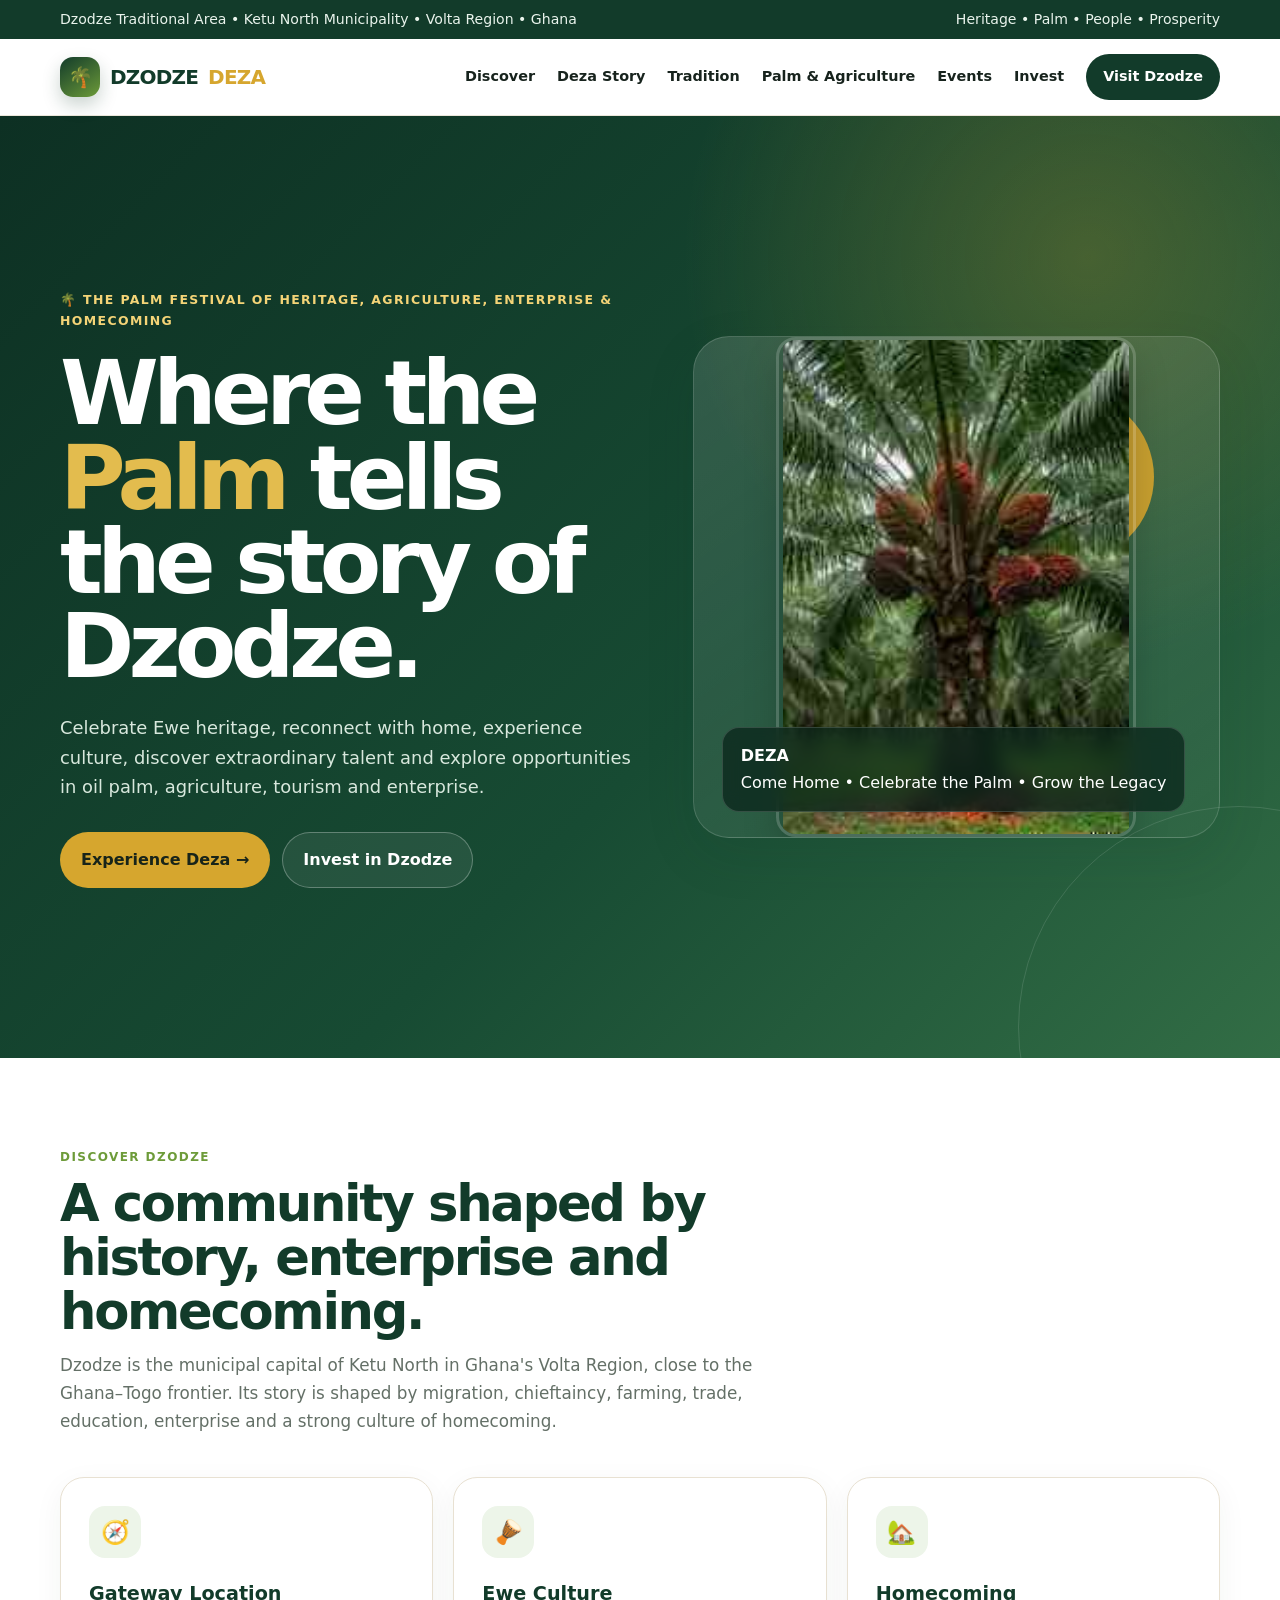
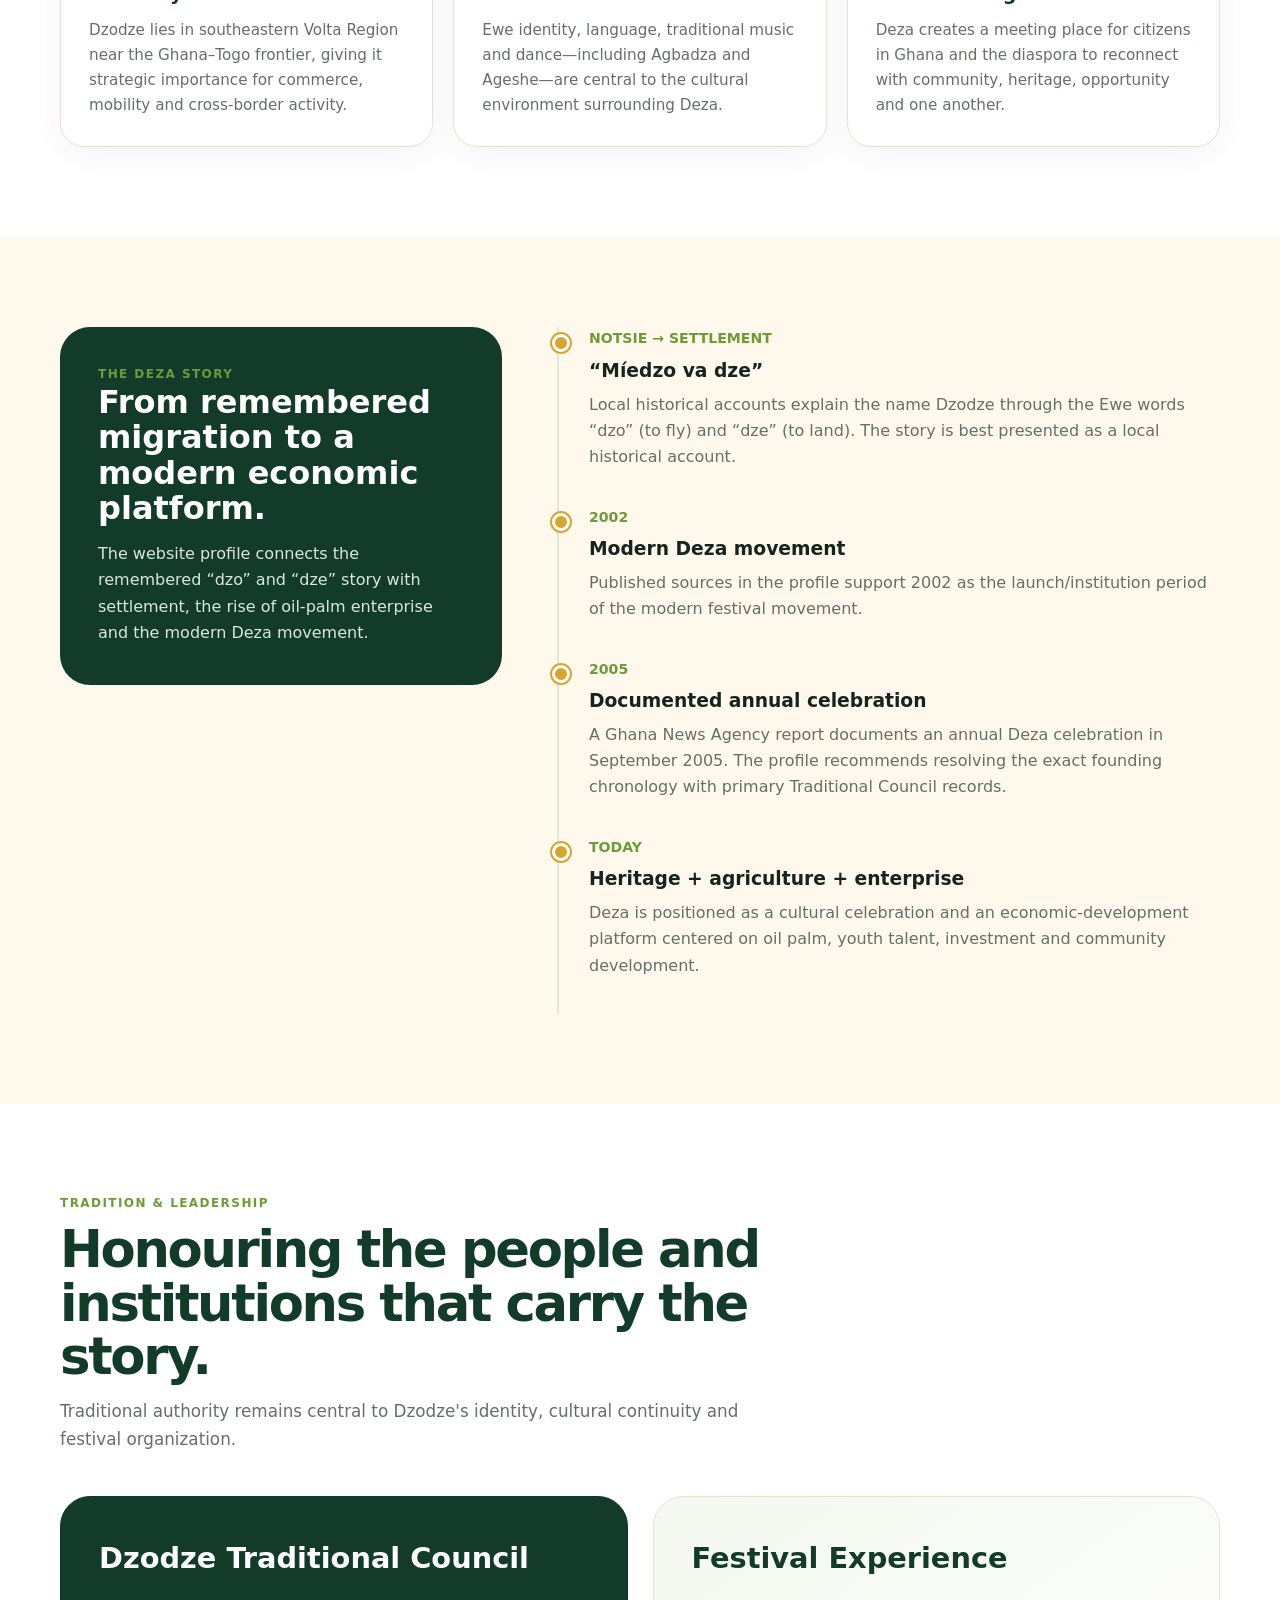
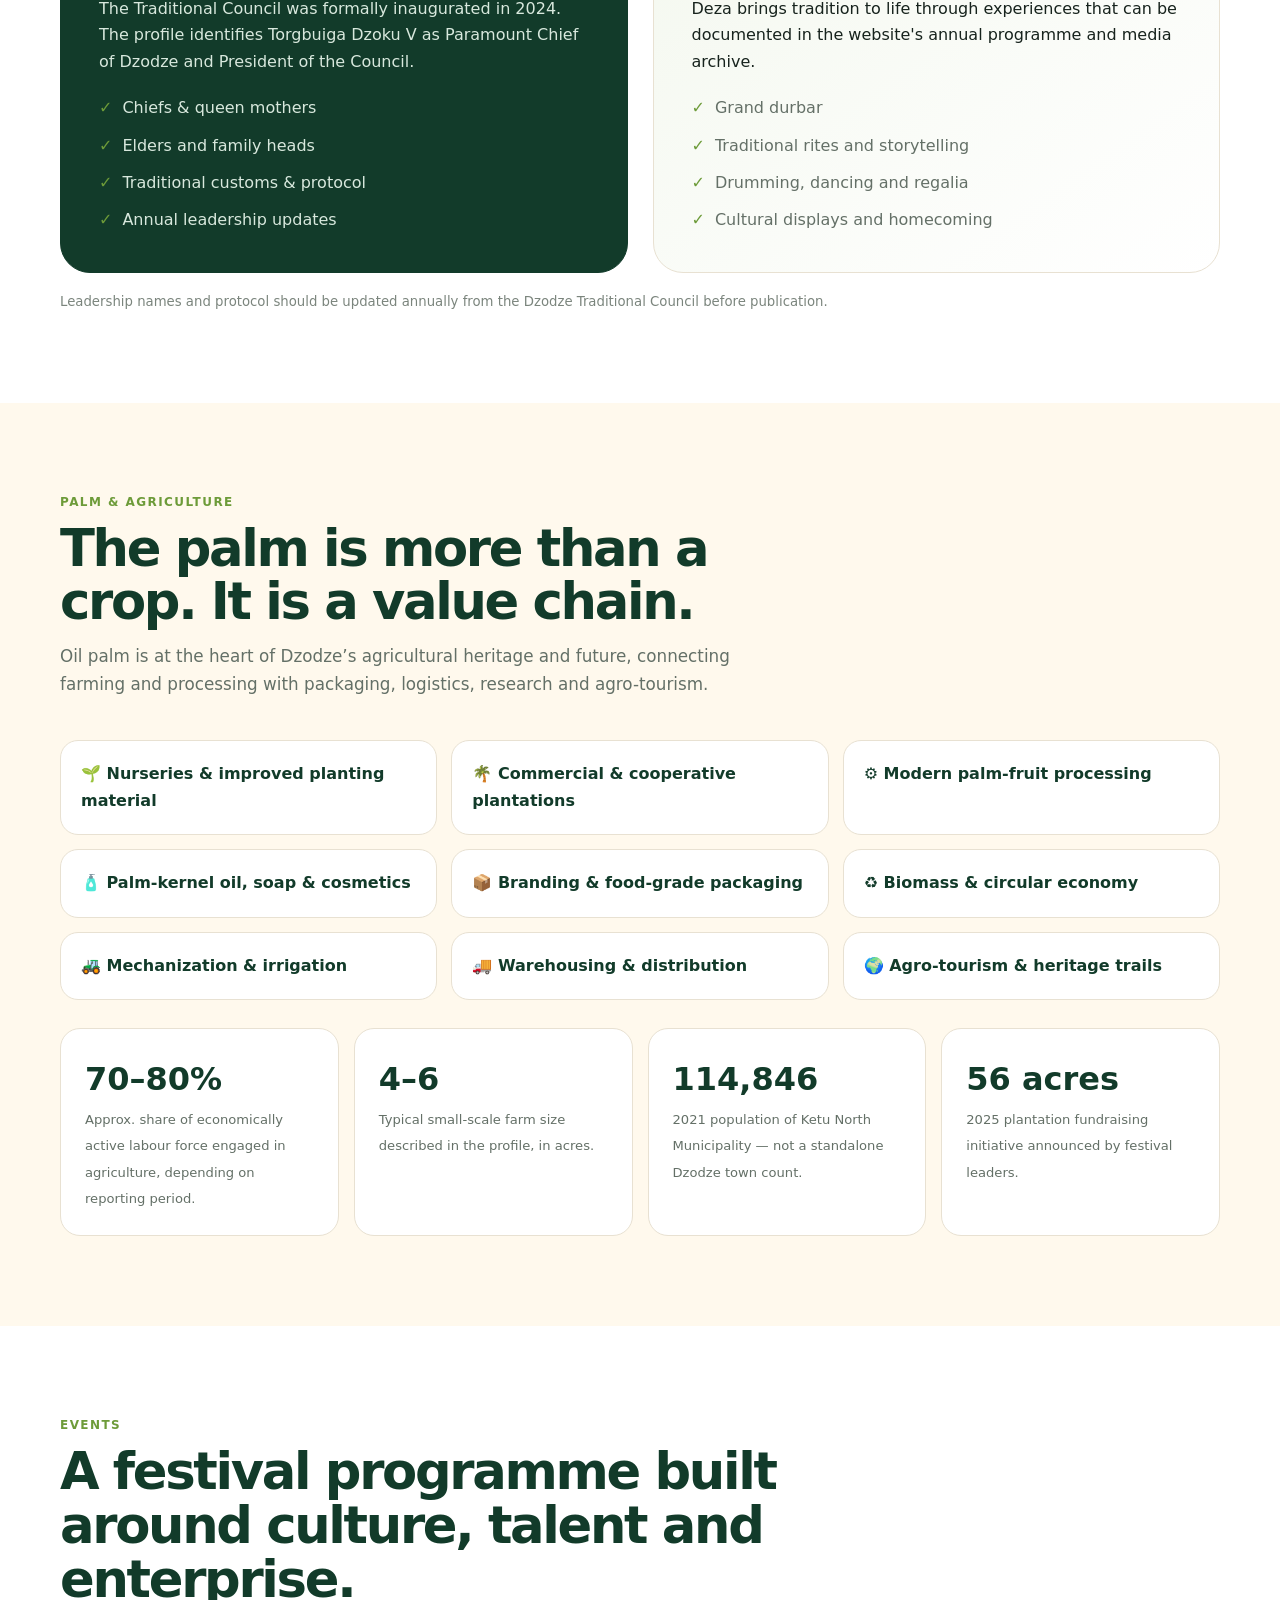
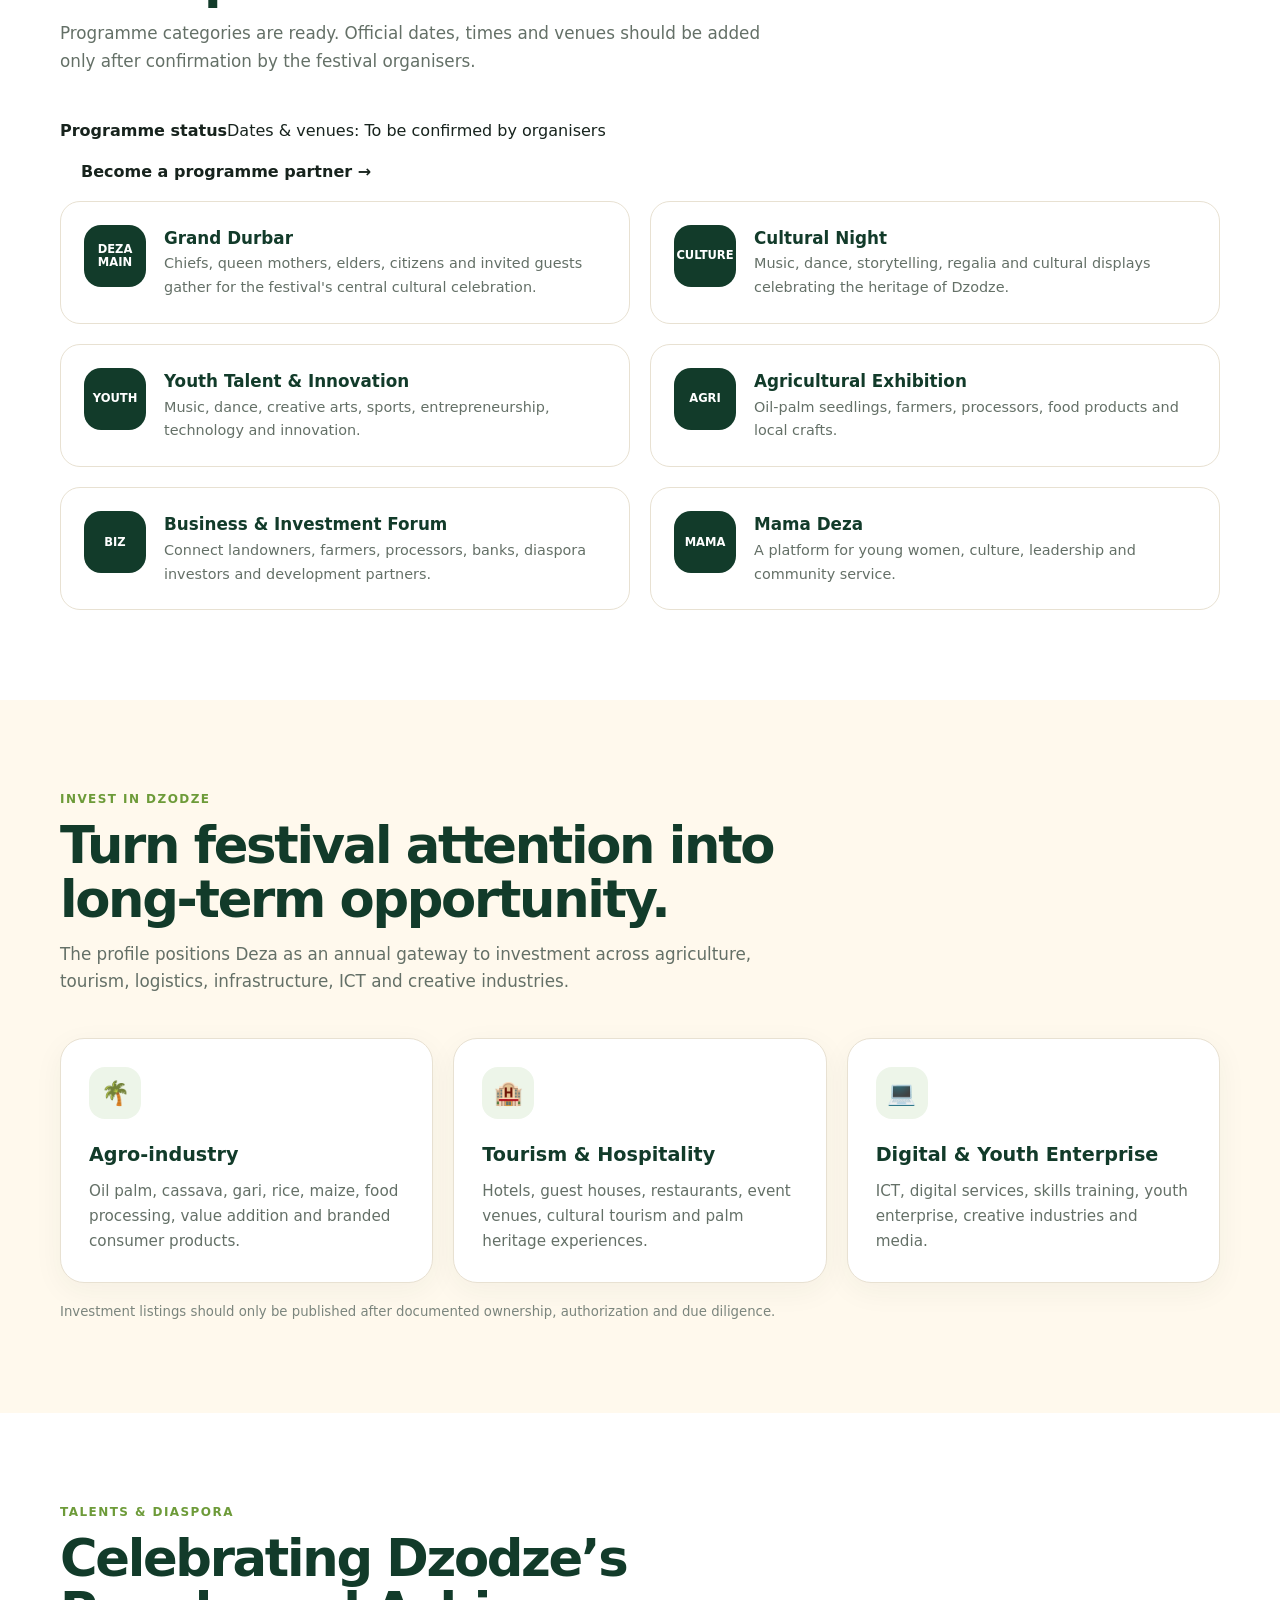
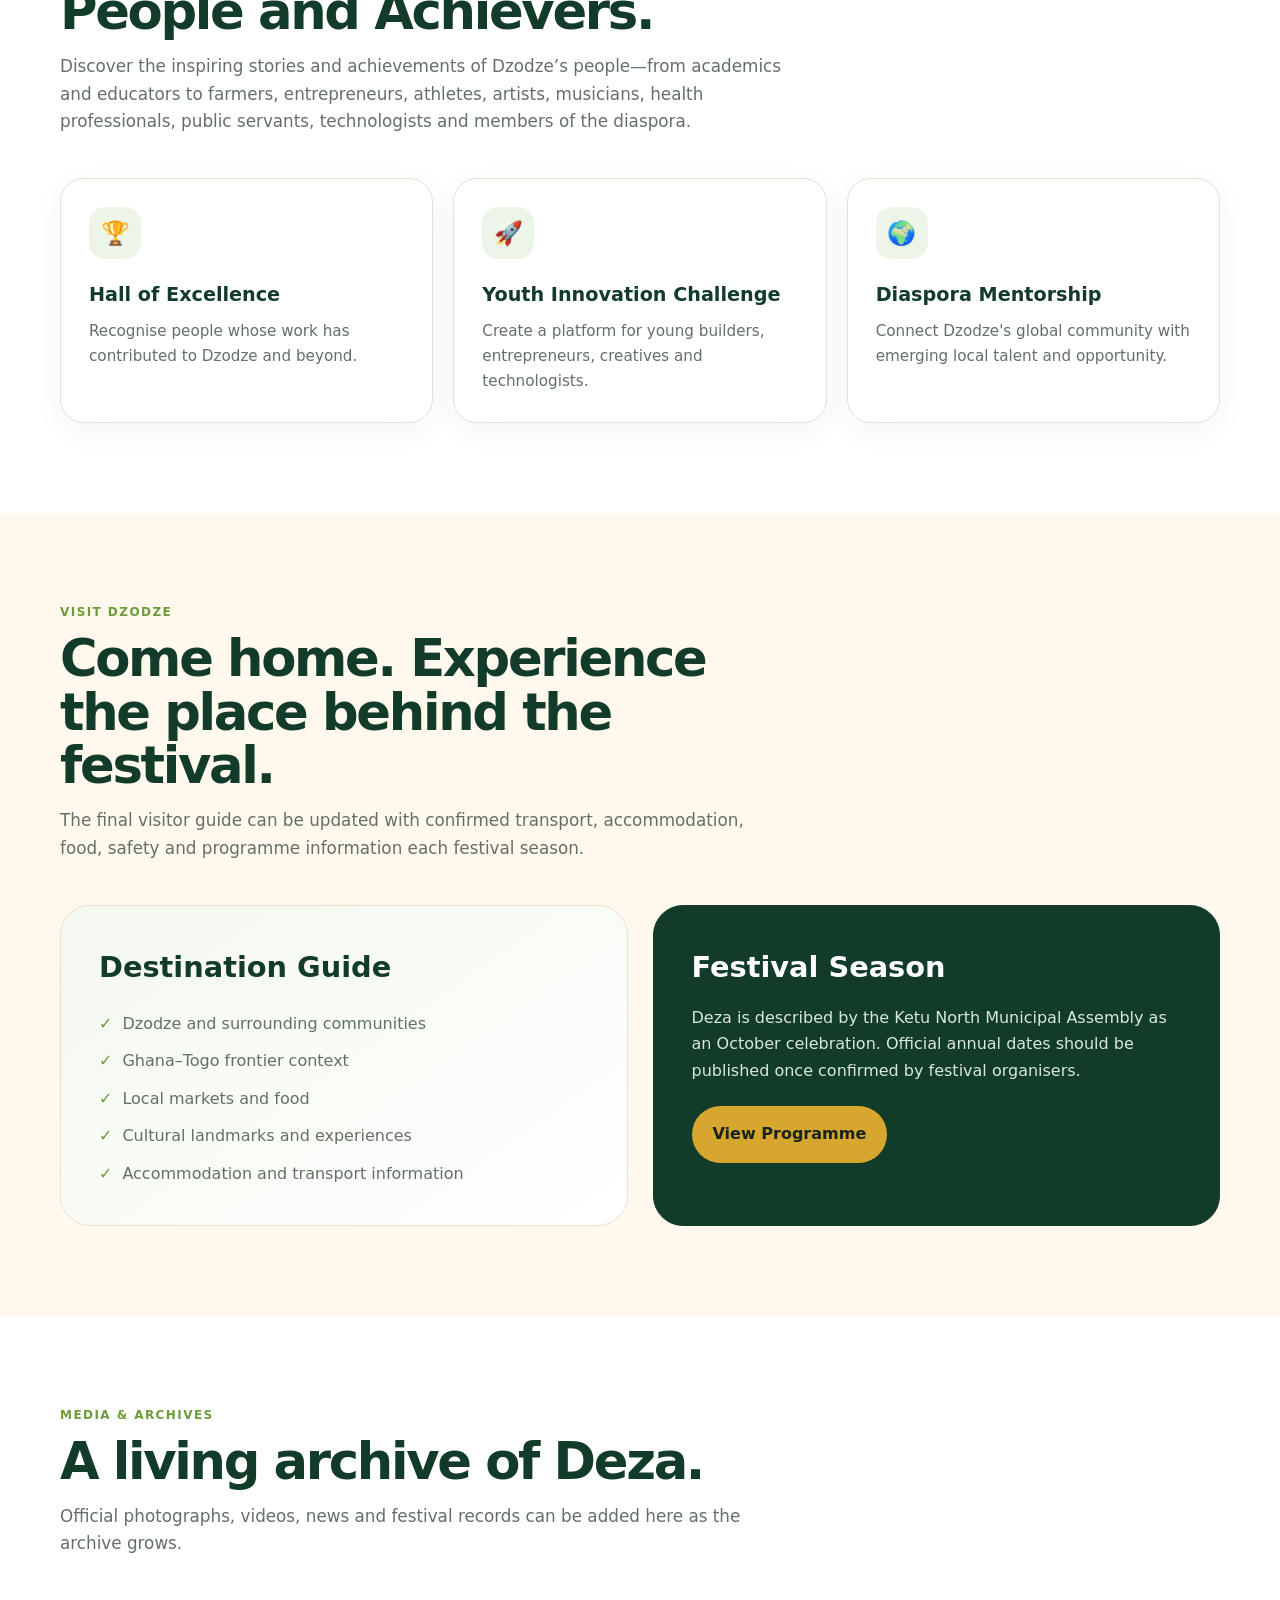
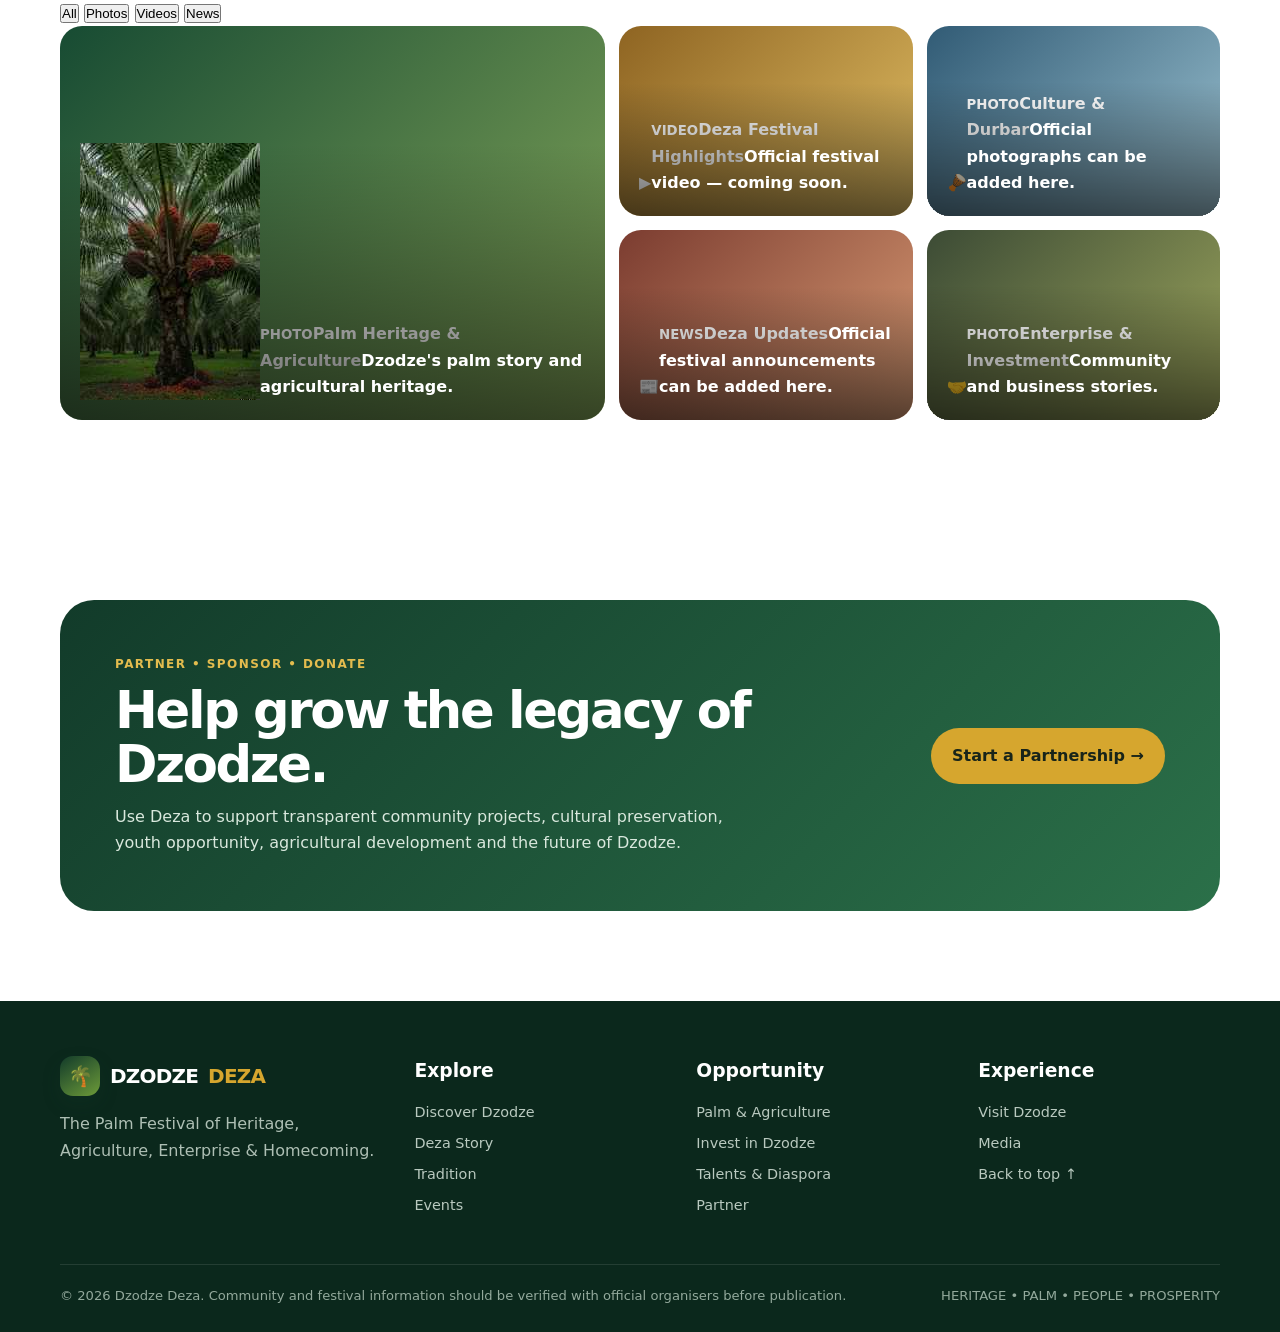
==== index.html @ 1e6da971 "Add programme status and interactive media archive" ====
<!DOCTYPE html>
<html lang="en">
<head>
  <meta charset="UTF-8">
  <meta name="viewport" content="width=device-width, initial-scale=1.0">
  <meta name="description" content="Dzodze Deza — The Palm Festival of Heritage, Agriculture, Enterprise & Homecoming in Dzodze, Ketu North Municipality, Volta Region, Ghana.">
  <meta name="theme-color" content="#123b2a">
  <title>Dzodze Deza | Palm Festival</title>
  <link rel="stylesheet" href="style.css">
</head>
<body>
  <div class="topbar"><div class="container"><span>Dzodze Traditional Area • Ketu North Municipality • Volta Region • Ghana</span><span>Heritage • Palm • People • Prosperity</span></div></div>

  <header>
    <div class="container">
      <nav>
        <a class="brand" href="#home"><span class="brand-mark">🌴</span> DZODZE <span>DEZA</span></a>
        <div class="navlinks">
          <a href="#discover">Discover</a><a href="#story">Deza Story</a><a href="#tradition">Tradition</a>
          <a href="#palm">Palm & Agriculture</a><a href="#events">Events</a><a href="#invest">Invest</a><a class="nav-cta" href="#visit">Visit Dzodze</a>
        </div>
        <button class="menu" id="menuBtn" aria-label="Open menu">☰</button>
      </nav>
      <div class="mobile-menu" id="mobileMenu">
        <a href="#discover">Discover Dzodze</a><a href="#story">Deza Story</a><a href="#tradition">Tradition & Leadership</a><a href="#palm">Palm & Agriculture</a><a href="#events">Events</a><a href="#invest">Invest in Dzodze</a><a href="#talent">Talents & Diaspora</a><a href="#visit">Visit Dzodze</a><a href="#media">Media</a><a href="#partner">Partner / Sponsor / Donate</a>
      </div>
    </div>
  </header>

  <main>
    <section class="hero" id="home">
      <div class="container hero-grid">
        <div>
          <div class="eyebrow">🌴 The Palm Festival of Heritage, Agriculture, Enterprise & Homecoming</div>
          <h1>Where the <span>Palm</span> tells the story of Dzodze.</h1>
          <p>Celebrate Ewe heritage, reconnect with home, experience culture, discover extraordinary talent and explore opportunities in oil palm, agriculture, tourism and enterprise.</p>
          <div class="actions"><a class="btn btn-primary" href="#events">Experience Deza →</a><a class="btn btn-light" href="#invest">Invest in Dzodze</a></div>
        </div>
        <svg width="0" height="0" style="position:absolute"><filter id="palm-sharpen"><feConvolveMatrix order="3" kernelMatrix="0 -1 0 -1 5 -1 0 -1 0" divisor="1"/></filter></svg><div class="hero-art"><div class="sun"></div><div class="palm"><img src="images/dzodze-oil-palm.jpg" alt="Oil palm tree in a Ghanaian palm plantation"></div><div class="art-label"><strong>DEZA</strong><br>Come Home • Celebrate the Palm • Grow the Legacy</div></div>
      </div>
    </section>

    <section id="discover">
      <div class="container">
        <div class="section-head"><div><div class="kicker">Discover Dzodze</div><h2>A community shaped by history, enterprise and homecoming.</h2><p class="lead">Dzodze is the municipal capital of Ketu North in Ghana's Volta Region, close to the Ghana–Togo frontier. Its story is shaped by migration, chieftaincy, farming, trade, education, enterprise and a strong culture of homecoming.</p></div></div>
        <div class="cards">
          <article class="card"><div class="icon">🧭</div><h3>Gateway Location</h3><p>Dzodze lies in southeastern Volta Region near the Ghana–Togo frontier, giving it strategic importance for commerce, mobility and cross-border activity.</p></article>
          <article class="card"><div class="icon">🪘</div><h3>Ewe Culture</h3><p>Ewe identity, language, traditional music and dance—including Agbadza and Ageshe—are central to the cultural environment surrounding Deza.</p></article>
          <article class="card"><div class="icon">🏡</div><h3>Homecoming</h3><p>Deza creates a meeting place for citizens in Ghana and the diaspora to reconnect with community, heritage, opportunity and one another.</p></article>
        </div>
      </div>
    </section>

    <section class="cream" id="story">
      <div class="container story">
        <div class="story-box"><div class="kicker">The Deza Story</div><h3>From remembered migration to a modern economic platform.</h3><p>The website profile connects the remembered “dzo” and “dze” story with settlement, the rise of oil-palm enterprise and the modern Deza movement.</p></div>
        <div class="timeline">
          <div class="timeline-item"><div class="year">NOTSIE → SETTLEMENT</div><h3>“Míedzo va dze”</h3><p>Local historical accounts explain the name Dzodze through the Ewe words “dzo” (to fly) and “dze” (to land). The story is best presented as a local historical account.</p></div>
          <div class="timeline-item"><div class="year">2002</div><h3>Modern Deza movement</h3><p>Published sources in the profile support 2002 as the launch/institution period of the modern festival movement.</p></div>
          <div class="timeline-item"><div class="year">2005</div><h3>Documented annual celebration</h3><p>A Ghana News Agency report documents an annual Deza celebration in September 2005. The profile recommends resolving the exact founding chronology with primary Traditional Council records.</p></div>
          <div class="timeline-item"><div class="year">TODAY</div><h3>Heritage + agriculture + enterprise</h3><p>Deza is positioned as a cultural celebration and an economic-development platform centered on oil palm, youth talent, investment and community development.</p></div>
        </div>
      </div>
    </section>

    <section id="tradition">
      <div class="container">
        <div class="section-head"><div><div class="kicker">Tradition & Leadership</div><h2>Honouring the people and institutions that carry the story.</h2><p class="lead">Traditional authority remains central to Dzodze's identity, cultural continuity and festival organization.</p></div></div>
        <div class="split">
          <article class="feature dark"><h3>Dzodze Traditional Council</h3><p>The Traditional Council was formally inaugurated in 2024. The profile identifies Torgbuiga Dzoku V as Paramount Chief of Dzodze and President of the Council.</p><ul class="clean"><li>Chiefs & queen mothers</li><li>Elders and family heads</li><li>Traditional customs & protocol</li><li>Annual leadership updates</li></ul></article>
          <article class="feature"><h3>Festival Experience</h3><p>Deza brings tradition to life through experiences that can be documented in the website's annual programme and media archive.</p><ul class="clean"><li>Grand durbar</li><li>Traditional rites and storytelling</li><li>Drumming, dancing and regalia</li><li>Cultural displays and homecoming</li></ul></article>
        </div>
        <p class="notice">Leadership names and protocol should be updated annually from the Dzodze Traditional Council before publication.</p>
      </div>
    </section>

    <section class="cream" id="palm">
      <div class="container">
        <div class="section-head"><div><div class="kicker">Palm & Agriculture</div><h2>The palm is more than a crop. It is a value chain.</h2><p class="lead">Oil palm is at the heart of Dzodze’s agricultural heritage and future, connecting farming and processing with packaging, logistics, research and agro-tourism.</p></div></div>
        <div class="opportunities">
          <div class="op">🌱 Nurseries & improved planting material</div><div class="op">🌴 Commercial & cooperative plantations</div><div class="op">⚙️ Modern palm-fruit processing</div>
          <div class="op">🧴 Palm-kernel oil, soap & cosmetics</div><div class="op">📦 Branding & food-grade packaging</div><div class="op">♻️ Biomass & circular economy</div>
          <div class="op">🚜 Mechanization & irrigation</div><div class="op">🚚 Warehousing & distribution</div><div class="op">🌍 Agro-tourism & heritage trails</div>
        </div>
        <div class="stats">
          <div class="stat"><strong>70–80%</strong><span>Approx. share of economically active labour force engaged in agriculture, depending on reporting period.</span></div>
          <div class="stat"><strong>4–6</strong><span>Typical small-scale farm size described in the profile, in acres.</span></div>
          <div class="stat"><strong>114,846</strong><span>2021 population of Ketu North Municipality — not a standalone Dzodze town count.</span></div>
          <div class="stat"><strong>56 acres</strong><span>2025 plantation fundraising initiative announced by festival leaders.</span></div>
        </div>
      </div>
    </section>

    <section id="events">
      <div class="container">
        <div class="section-head"><div><div class="kicker">Events</div><h2>A festival programme built around culture, talent and enterprise.</h2><p class="lead">Programme categories are ready. Official dates, times and venues should be added only after confirmation by the festival organisers.</p></div></div>
        <div class="programme-status">
          <div><span class="status-dot"></span><strong>Programme status</strong><span>Dates & venues: To be confirmed by organisers</span></div>
          <a class="btn btn-light-green" href="#partner">Become a programme partner →</a>
        </div>
        <div class="events">
          <article class="event"><div class="event-date">DEZA<br>MAIN</div><div><h3>Grand Durbar</h3><p>Chiefs, queen mothers, elders, citizens and invited guests gather for the festival's central cultural celebration.</p></div></article>
          <article class="event"><div class="event-date">CULTURE</div><div><h3>Cultural Night</h3><p>Music, dance, storytelling, regalia and cultural displays celebrating the heritage of Dzodze.</p></div></article>
          <article class="event"><div class="event-date">YOUTH</div><div><h3>Youth Talent & Innovation</h3><p>Music, dance, creative arts, sports, entrepreneurship, technology and innovation.</p></div></article>
          <article class="event"><div class="event-date">AGRI</div><div><h3>Agricultural Exhibition</h3><p>Oil-palm seedlings, farmers, processors, food products and local crafts.</p></div></article>
          <article class="event"><div class="event-date">BIZ</div><div><h3>Business & Investment Forum</h3><p>Connect landowners, farmers, processors, banks, diaspora investors and development partners.</p></div></article>
          <article class="event"><div class="event-date">MAMA</div><div><h3>Mama Deza</h3><p>A platform for young women, culture, leadership and community service.</p></div></article>
        </div>
      </div>
    </section>

    <section class="cream" id="invest">
      <div class="container">
        <div class="section-head"><div><div class="kicker">Invest in Dzodze</div><h2>Turn festival attention into long-term opportunity.</h2><p class="lead">The profile positions Deza as an annual gateway to investment across agriculture, tourism, logistics, infrastructure, ICT and creative industries.</p></div></div>
        <div class="cards">
          <article class="card"><div class="icon">🌴</div><h3>Agro-industry</h3><p>Oil palm, cassava, gari, rice, maize, food processing, value addition and branded consumer products.</p></article>
          <article class="card"><div class="icon">🏨</div><h3>Tourism & Hospitality</h3><p>Hotels, guest houses, restaurants, event venues, cultural tourism and palm heritage experiences.</p></article>
          <article class="card"><div class="icon">💻</div><h3>Digital & Youth Enterprise</h3><p>ICT, digital services, skills training, youth enterprise, creative industries and media.</p></article>
        </div>
        <p class="notice">Investment listings should only be published after documented ownership, authorization and due diligence.</p>
      </div>
    </section>

    <section id="talent">
      <div class="container">
        <div class="section-head"><div><div class="kicker">Talents & Diaspora</div><h2>Celebrating Dzodze’s People and Achievers.</h2><p class="lead">Discover the inspiring stories and achievements of Dzodze’s people—from academics and educators to farmers, entrepreneurs, athletes, artists, musicians, health professionals, public servants, technologists and members of the diaspora.</p></div></div>
        <div class="cards">
          <article class="card"><div class="icon">🏆</div><h3>Hall of Excellence</h3><p>Recognise people whose work has contributed to Dzodze and beyond.</p></article>
          <article class="card"><div class="icon">🚀</div><h3>Youth Innovation Challenge</h3><p>Create a platform for young builders, entrepreneurs, creatives and technologists.</p></article>
          <article class="card"><div class="icon">🌍</div><h3>Diaspora Mentorship</h3><p>Connect Dzodze's global community with emerging local talent and opportunity.</p></article>
        </div>
      </div>
    </section>

    <section class="cream" id="visit">
      <div class="container">
        <div class="section-head"><div><div class="kicker">Visit Dzodze</div><h2>Come home. Experience the place behind the festival.</h2><p class="lead">The final visitor guide can be updated with confirmed transport, accommodation, food, safety and programme information each festival season.</p></div></div>
        <div class="split">
          <article class="feature"><h3>Destination Guide</h3><ul class="clean"><li>Dzodze and surrounding communities</li><li>Ghana–Togo frontier context</li><li>Local markets and food</li><li>Cultural landmarks and experiences</li><li>Accommodation and transport information</li></ul></article>
          <article class="feature dark"><h3>Festival Season</h3><p>Deza is described by the Ketu North Municipal Assembly as an October celebration. Official annual dates should be published once confirmed by festival organisers.</p><a class="btn btn-primary" href="#events" style="margin-top:22px">View Programme</a></article>
        </div>
      </div>
    </section>

    <section id="media">
      <div class="container">
        <div class="section-head"><div><div class="kicker">Media & Archives</div><h2>A living archive of Deza.</h2><p class="lead">Official photographs, videos, news and festival records can be added here as the archive grows.</p></div></div>
        <div class="media-tools" role="group" aria-label="Filter media archive">
          <button class="media-filter active" data-filter="all">All</button>
          <button class="media-filter" data-filter="photo">Photos</button>
          <button class="media-filter" data-filter="video">Videos</button>
          <button class="media-filter" data-filter="news">News</button>
        </div>
        <div class="gallery media-gallery">
          <article class="gallery-card media-item media-photo">
            <img src="images/dzodze-oil-palm.jpg" alt="Oil palm tree in a Ghanaian palm plantation">
            <div class="media-caption"><small>PHOTO</small><strong>Palm Heritage & Agriculture</strong><span>Dzodze's palm story and agricultural heritage.</span></div>
          </article>
          <article class="gallery-card media-item media-video">
            <div class="media-placeholder">▶</div>
            <div class="media-caption"><small>VIDEO</small><strong>Deza Festival Highlights</strong><span>Official festival video — coming soon.</span></div>
          </article>
          <article class="gallery-card media-item media-photo">
            <div class="media-placeholder">🪘</div>
            <div class="media-caption"><small>PHOTO</small><strong>Culture & Durbar</strong><span>Official photographs can be added here.</span></div>
          </article>
          <article class="gallery-card media-item media-news">
            <div class="media-placeholder">📰</div>
            <div class="media-caption"><small>NEWS</small><strong>Deza Updates</strong><span>Official festival announcements can be added here.</span></div>
          </article>
          <article class="gallery-card media-item media-photo">
            <div class="media-placeholder">🤝</div>
            <div class="media-caption"><small>PHOTO</small><strong>Enterprise & Investment</strong><span>Community and business stories.</span></div>
          </article>
        </div>
      </div>
    </section>

    <section id="partner">
      <div class="container">
        <div class="cta"><div><div class="kicker" style="color:#e3bc4e">Partner • Sponsor • Donate</div><h2>Help grow the legacy of Dzodze.</h2><p>Use Deza to support transparent community projects, cultural preservation, youth opportunity, agricultural development and the future of Dzodze.</p></div><a class="btn btn-primary" href="mailto:info@dzodze.org">Start a Partnership →</a></div>
      </div>
    </section>
  </main>

  <footer>
    <div class="container">
      <div class="footer-grid">
        <div><div class="brand" style="color:#fff"><span class="brand-mark">🌴</span> DZODZE <span>DEZA</span></div><p style="margin-top:15px;color:#aebfb4;max-width:330px">The Palm Festival of Heritage, Agriculture, Enterprise & Homecoming.</p></div>
        <div><h3>Explore</h3><a href="#discover">Discover Dzodze</a><a href="#story">Deza Story</a><a href="#tradition">Tradition</a><a href="#events">Events</a></div>
        <div><h3>Opportunity</h3><a href="#palm">Palm & Agriculture</a><a href="#invest">Invest in Dzodze</a><a href="#talent">Talents & Diaspora</a><a href="#partner">Partner</a></div>
        <div><h3>Experience</h3><a href="#visit">Visit Dzodze</a><a href="#media">Media</a><a href="#home">Back to top ↑</a></div>
      </div>
      <div class="footer-bottom"><span>© 2026 Dzodze Deza. Community and festival information should be verified with official organisers before publication.</span><span>HERITAGE • PALM • PEOPLE • PROSPERITY</span></div>
    </div>
  </footer>

  <script>
    const menuBtn=document.getElementById('menuBtn'), mobileMenu=document.getElementById('mobileMenu');
    menuBtn.addEventListener('click',()=>{mobileMenu.classList.toggle('open');menuBtn.textContent=mobileMenu.classList.contains('open')?'✕':'☰'});
    document.querySelectorAll('.mobile-menu a').forEach(a=>a.addEventListener('click',()=>{mobileMenu.classList.remove('open');menuBtn.textContent='☰'}));

    const mediaFilters=document.querySelectorAll('.media-filter');
    const mediaItems=document.querySelectorAll('.media-item');
    mediaFilters.forEach(button=>{
      button.addEventListener('click',()=>{
        const filter=button.dataset.filter;
        mediaFilters.forEach(item=>item.classList.remove('active'));
        button.classList.add('active');
        mediaItems.forEach(item=>{
          item.style.display=filter==='all'||item.classList.contains('media-'+filter)?'flex':'none';
        });
      });
    });
  </script>
</body>
</html>
---- style.css ----
:root{
      --green:#123b2a;--green-2:#1c5a3f;--palm:#6d9b39;--gold:#d6a62e;
      --cream:#fff9ed;--ink:#17231d;--muted:#647067;--white:#fff;--line:#e8e1d2;
      --shadow:0 18px 50px rgba(18,59,42,.12);--radius:24px;
    }
    *{box-sizing:border-box;margin:0;padding:0}
    html{scroll-behavior:smooth}
    body{font-family:Inter,ui-sans-serif,system-ui,-apple-system,Segoe UI,sans-serif;color:var(--ink);background:#fff;line-height:1.65}
    a{text-decoration:none;color:inherit}
    img{max-width:100%;display:block}
    .container{width:min(1160px,92%);margin:auto}
    .topbar{background:var(--green);color:#eaf4ed;font-size:.88rem;padding:8px 0}
    .topbar .container{display:flex;justify-content:space-between;gap:15px;flex-wrap:wrap}
    header{position:sticky;top:0;z-index:50;background:rgba(255,255,255,.96);backdrop-filter:blur(14px);border-bottom:1px solid rgba(232,225,210,.8)}
    nav{height:76px;display:flex;align-items:center;justify-content:space-between;gap:20px}
    .brand{font-weight:900;letter-spacing:-.04em;font-size:1.25rem;color:var(--green);display:flex;align-items:center;gap:10px}
    .brand-mark{width:40px;height:40px;border-radius:13px;background:linear-gradient(145deg,var(--green),var(--palm));display:grid;place-items:center;color:#fff;font-size:1.25rem;box-shadow:0 8px 18px rgba(18,59,42,.22)}
    .brand span{color:var(--gold)}
    .navlinks{display:flex;align-items:center;gap:22px;font-size:.9rem;font-weight:700}
    .navlinks a:hover{color:var(--palm)}
    .nav-cta{background:var(--green);color:#fff;padding:11px 17px;border-radius:999px}
    .menu{display:none;background:none;border:0;font-size:1.7rem;color:var(--green)}
    .hero{background:radial-gradient(circle at 85% 15%,rgba(214,166,46,.25),transparent 30%),linear-gradient(135deg,#0d3023 0%,#174b33 58%,#326d45 100%);color:#fff;overflow:hidden;position:relative}
    .hero:after{content:"";position:absolute;width:440px;height:440px;border:1px solid rgba(255,255,255,.12);border-radius:50%;right:-180px;bottom:-190px}
    .hero-grid{min-height:680px;display:grid;grid-template-columns:1.05fr .95fr;align-items:center;gap:50px;padding:80px 0}
    .eyebrow{display:inline-flex;align-items:center;gap:8px;color:#f4d477;font-weight:800;letter-spacing:.11em;text-transform:uppercase;font-size:.78rem;margin-bottom:20px}
    h1{font-size:clamp(3rem,7vw,6.5rem);line-height:.94;letter-spacing:-.065em;max-width:800px}
    .hero h1 span{color:#e3bc4e}
    .hero p{font-size:1.12rem;color:#d8e8dd;max-width:650px;margin:25px 0 30px}
    .actions{display:flex;gap:12px;flex-wrap:wrap}
    .btn{display:inline-flex;align-items:center;justify-content:center;gap:8px;padding:14px 20px;border-radius:999px;font-weight:800;border:1px solid transparent;transition:.2s}
    .btn-primary{background:var(--gold);color:#182419}
    .btn-primary:hover{transform:translateY(-2px)}
    .btn-light{border-color:rgba(255,255,255,.28);color:#fff;background:rgba(255,255,255,.07)}
    .hero-art{min-height:450px;border-radius:36px;position:relative;background:linear-gradient(145deg,rgba(255,255,255,.13),rgba(255,255,255,.03));border:1px solid rgba(255,255,255,.16);display:grid;place-items:center;box-shadow:var(--shadow);overflow:hidden}
    .sun{position:absolute;width:170px;height:170px;border-radius:50%;background:rgba(214,166,46,.9);top:55px;right:65px;filter:blur(.2px)}
    .palm{width:360px;max-width:100%;height:500px;border-radius:20px;overflow:hidden;transform:none;filter:drop-shadow(0 20px 18px rgba(0,0,0,.22));z-index:2;border:3px solid rgba(255,255,255,.18);justify-self:center;align-self:center;display:flex;align-items:center;justify-content:center;background:transparent}
    .palm img{display:block;width:100%;height:100%;object-fit:contain;object-position:center;image-rendering:auto;filter:none}.art-label{position:absolute;left:28px;bottom:25px;z-index:3;background:rgba(9,35,25,.72);border:1px solid rgba(255,255,255,.15);padding:15px 18px;border-radius:17px;backdrop-filter:blur(10px)}
    section{padding:90px 0}
    .section-head{display:flex;justify-content:space-between;align-items:end;gap:25px;margin-bottom:42px}
    .section-head>div{max-width:730px}
    .kicker{color:var(--palm);font-weight:900;text-transform:uppercase;letter-spacing:.12em;font-size:.75rem}
    h2{font-size:clamp(2rem,4vw,3.4rem);line-height:1.05;letter-spacing:-.045em;margin-top:9px;color:var(--green)}
    .lead{color:var(--muted);font-size:1.05rem;margin-top:14px}
    .cream{background:var(--cream)}
    .cards{display:grid;grid-template-columns:repeat(3,1fr);gap:20px}
    .card{background:#fff;border:1px solid var(--line);border-radius:var(--radius);padding:28px;box-shadow:0 8px 30px rgba(30,55,39,.05)}
    .icon{width:52px;height:52px;border-radius:16px;background:#edf5e9;display:grid;place-items:center;font-size:1.45rem;margin-bottom:20px}
    .card h3{font-size:1.2rem;color:var(--green);margin-bottom:8px}
    .card p{color:var(--muted);font-size:.95rem}
    .story{display:grid;grid-template-columns:.8fr 1.2fr;gap:55px;align-items:start}
    .story-box{background:var(--green);color:#fff;border-radius:30px;padding:38px;position:sticky;top:105px}
    .story-box h3{font-size:2rem;line-height:1.1;margin-bottom:15px}
    .story-box p{color:#d8e8dd}
    .timeline{border-left:2px solid #dce8d8;padding-left:30px}
    .timeline-item{position:relative;margin-bottom:35px}
    .timeline-item:before{content:"";position:absolute;width:12px;height:12px;border-radius:50%;background:var(--gold);left:-37px;top:7px;border:3px solid #fff;box-shadow:0 0 0 2px var(--gold)}
    .year{font-weight:900;color:var(--palm);font-size:.88rem}
    .timeline h3{margin:5px 0}
    .timeline p{color:var(--muted)}
    .split{display:grid;grid-template-columns:1fr 1fr;gap:25px}
    .feature{border-radius:30px;padding:38px;background:linear-gradient(145deg,#f4f8ef,#fff);border:1px solid var(--line)}
    .feature.dark{background:var(--green);color:#fff;border-color:var(--green)}
    .feature.dark h3{color:#fff}.feature.dark p,.feature.dark li{color:#d8e8dd}
    .feature h3{font-size:1.8rem;color:var(--green);margin-bottom:14px}
    ul.clean{list-style:none;display:grid;gap:11px;margin-top:20px}
    ul.clean li{display:flex;gap:10px;color:var(--muted)}
    ul.clean li:before{content:"✓";font-weight:900;color:var(--palm)}
    .opportunities{display:grid;grid-template-columns:repeat(3,1fr);gap:14px}
    .op{padding:20px;border-radius:18px;background:#fff;border:1px solid var(--line);font-weight:800;color:var(--green)}
    .stats{display:grid;grid-template-columns:repeat(4,1fr);gap:15px;margin-top:28px}
    .stat{padding:24px;border-radius:20px;background:#fff;border:1px solid var(--line)}
    .stat strong{font-size:2rem;color:var(--green);display:block}
    .stat span{font-size:.82rem;color:var(--muted)}
    .events{display:grid;grid-template-columns:1fr 1fr;gap:20px}
    .event{display:flex;gap:18px;align-items:flex-start;padding:23px;background:#fff;border:1px solid var(--line);border-radius:20px}
    .event-date{min-width:62px;height:62px;border-radius:17px;background:var(--green);color:#fff;display:grid;place-items:center;text-align:center;font-weight:900;font-size:.72rem;line-height:1.1}
    .event h3{font-size:1.05rem;color:var(--green)}
    .event p{color:var(--muted);font-size:.9rem}
    .gallery{display:grid;grid-template-columns:1.3fr .7fr .7fr;grid-auto-rows:190px;gap:14px}
    .gallery-card{border-radius:22px;overflow:hidden;position:relative;background:linear-gradient(135deg,#174b33,#86a85a);display:flex;align-items:end;padding:20px;color:#fff;font-weight:900}
    .gallery-card:nth-child(2){background:linear-gradient(135deg,#8e6422,#e0bd63)}
    .gallery-card:nth-child(3){background:linear-gradient(135deg,#315b75,#9bc1d0)}
    .gallery-card:nth-child(4){background:linear-gradient(135deg,#7b3c30,#d99b74)}
    .gallery-card:nth-child(5){background:linear-gradient(135deg,#3c4b35,#9da65d)}
    .gallery-card:first-child{grid-row:span 2}
    .gallery-card:after{content:"";position:absolute;inset:0;background:linear-gradient(transparent 30%,rgba(0,0,0,.6))}
    .gallery-card span{position:relative;z-index:2}
    .cta{background:linear-gradient(135deg,var(--green),#2b7049);color:#fff;border-radius:34px;padding:55px;display:flex;justify-content:space-between;gap:30px;align-items:center}
    .cta h2{color:#fff;max-width:650px}
    .cta p{color:#d9e8dd;margin-top:12px;max-width:650px}
    footer{background:#0b281c;color:#d5e2d9;padding:55px 0 25px}
    .footer-grid{display:grid;grid-template-columns:1.3fr repeat(3,1fr);gap:40px}
    footer h3{color:#fff;margin-bottom:14px}
    footer a{display:block;color:#b9c9bf;margin:7px 0;font-size:.9rem}
    .footer-bottom{border-top:1px solid rgba(255,255,255,.1);margin-top:40px;padding-top:20px;font-size:.82rem;color:#93a99c;display:flex;justify-content:space-between;gap:15px;flex-wrap:wrap}
    .notice{font-size:.83rem;color:#7b857d;margin-top:18px}
    .mobile-menu{display:none}
    @media(max-width:900px){
      .navlinks{display:none}.menu{display:block}.mobile-menu.open{display:grid;padding:12px 4%;background:#fff;border-top:1px solid var(--line)}
      .mobile-menu a{padding:12px 0;font-weight:700;color:var(--green)}
      .hero-grid,.story{grid-template-columns:1fr}.hero-art{min-height:470px}.story-box{position:static}
      .cards,.opportunities{grid-template-columns:1fr 1fr}.stats{grid-template-columns:1fr 1fr}.footer-grid{grid-template-columns:1fr 1fr}
    }
    @media(max-width:620px){
      nav{height:66px}.hero-grid{padding:65px 0;min-height:600px}.hero-art{min-height:560px}.palm{width:300px;height:440px}.sun{width:110px;height:110px}
      section{padding:65px 0}.cards,.opportunities,.split,.events,.footer-grid{grid-template-columns:1fr}.gallery{grid-template-columns:1fr 1fr;grid-auto-rows:160px}.gallery-card:first-child{grid-row:span 1;grid-column:span 2}
      .cta{padding:35px 25px;display:block}.cta .btn{margin-top:20px}.section-head{display:block}
    }
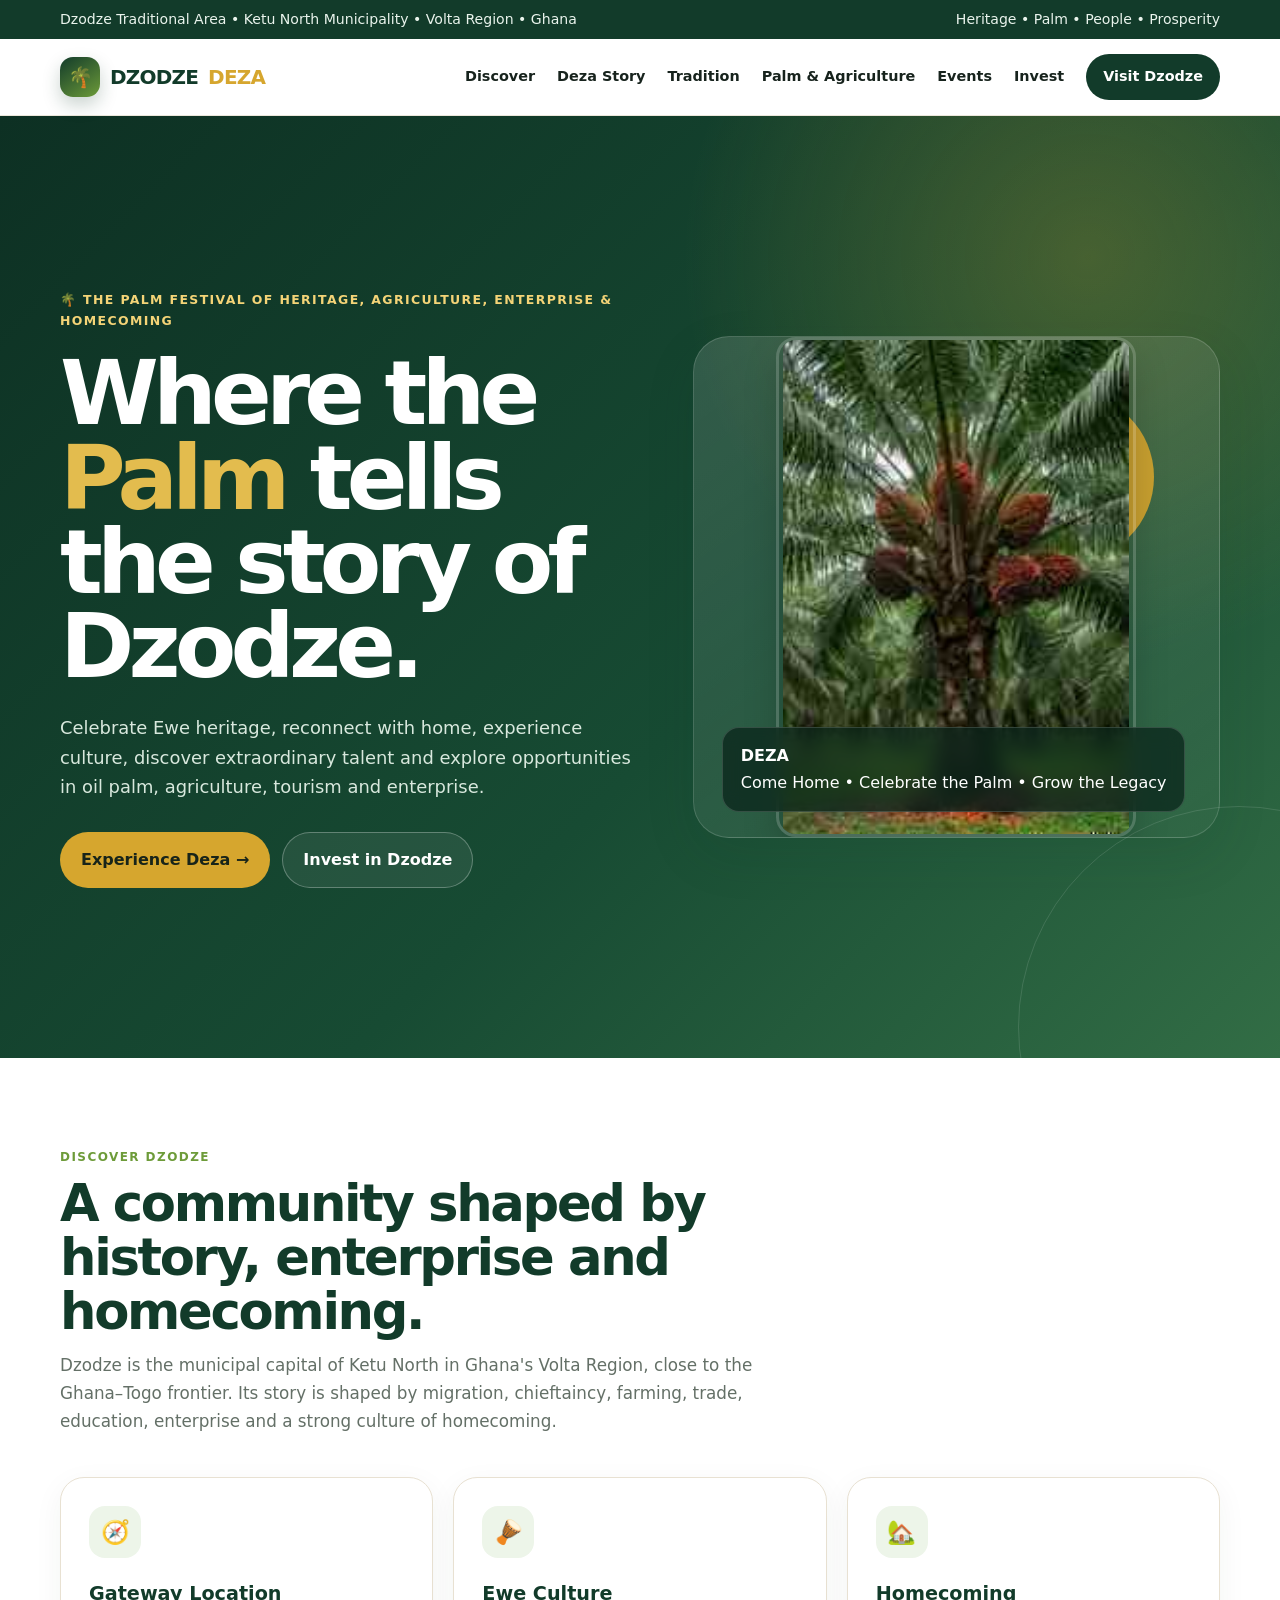
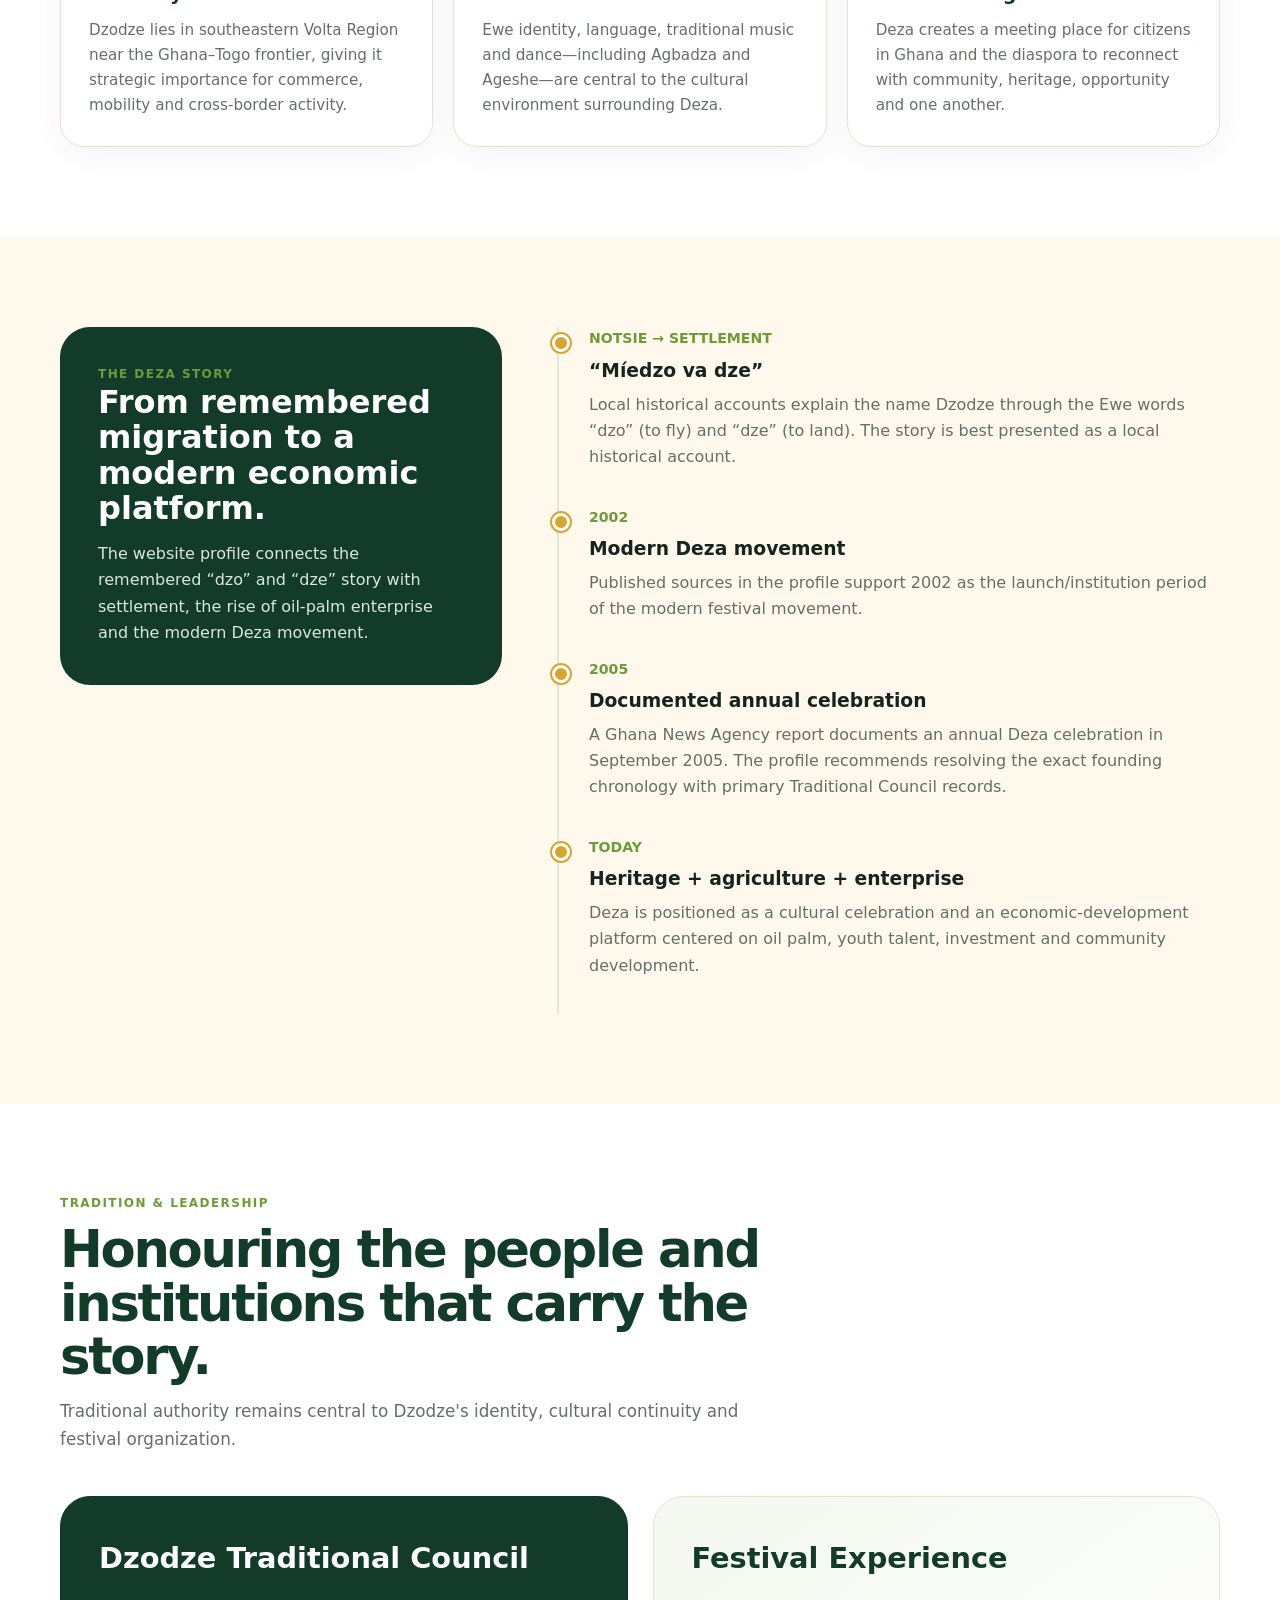
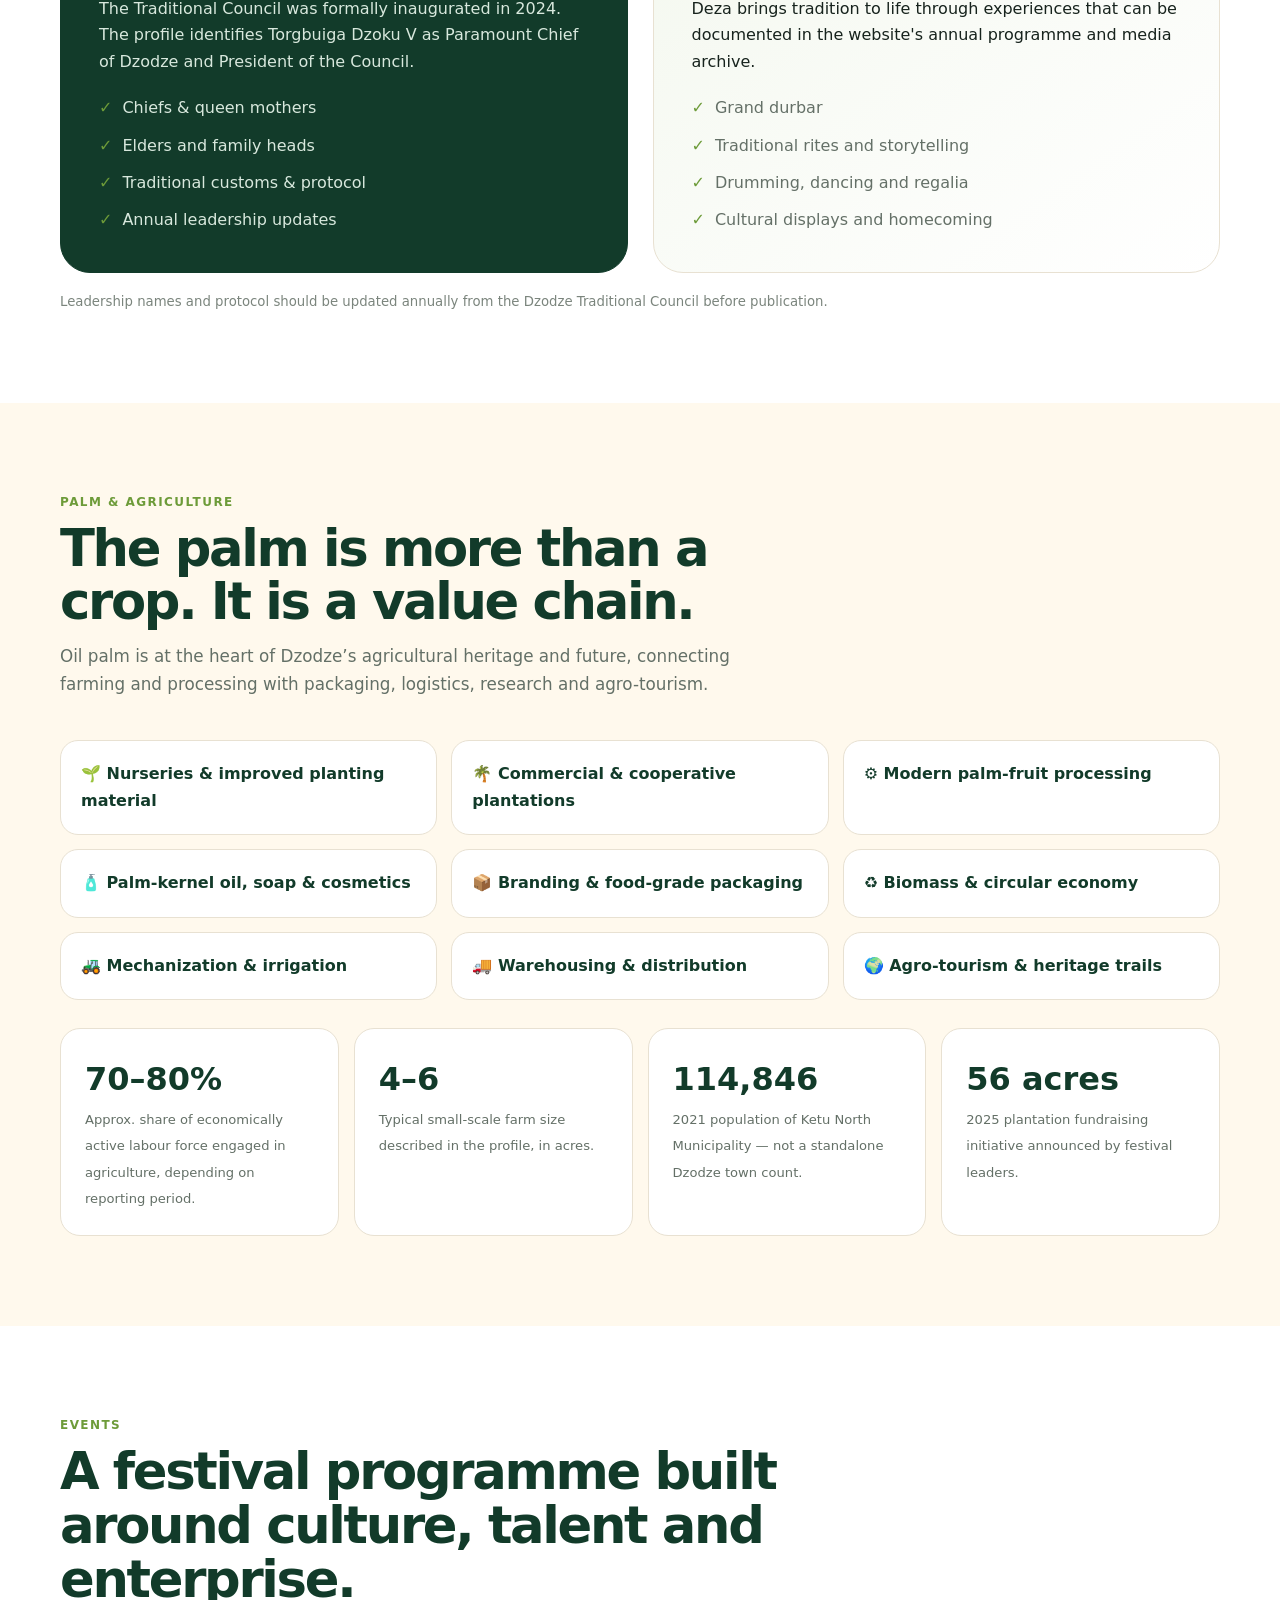
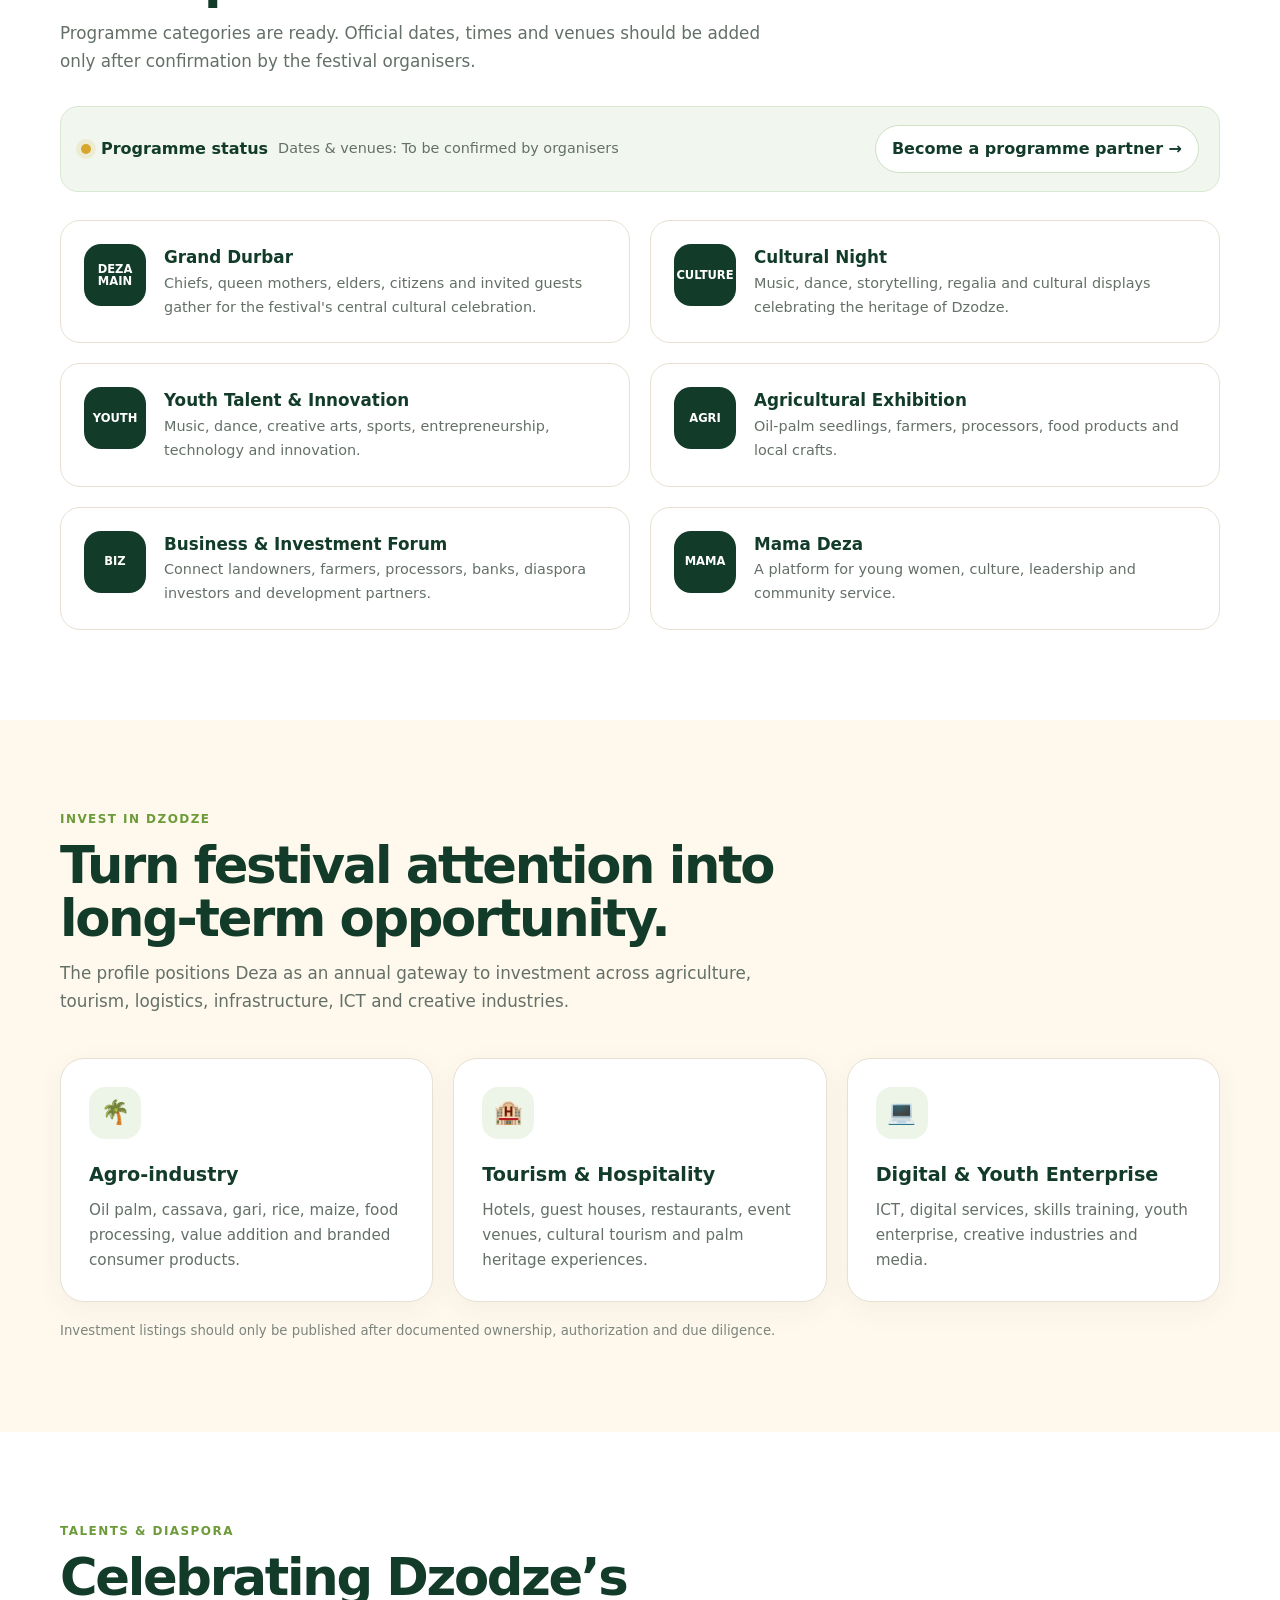
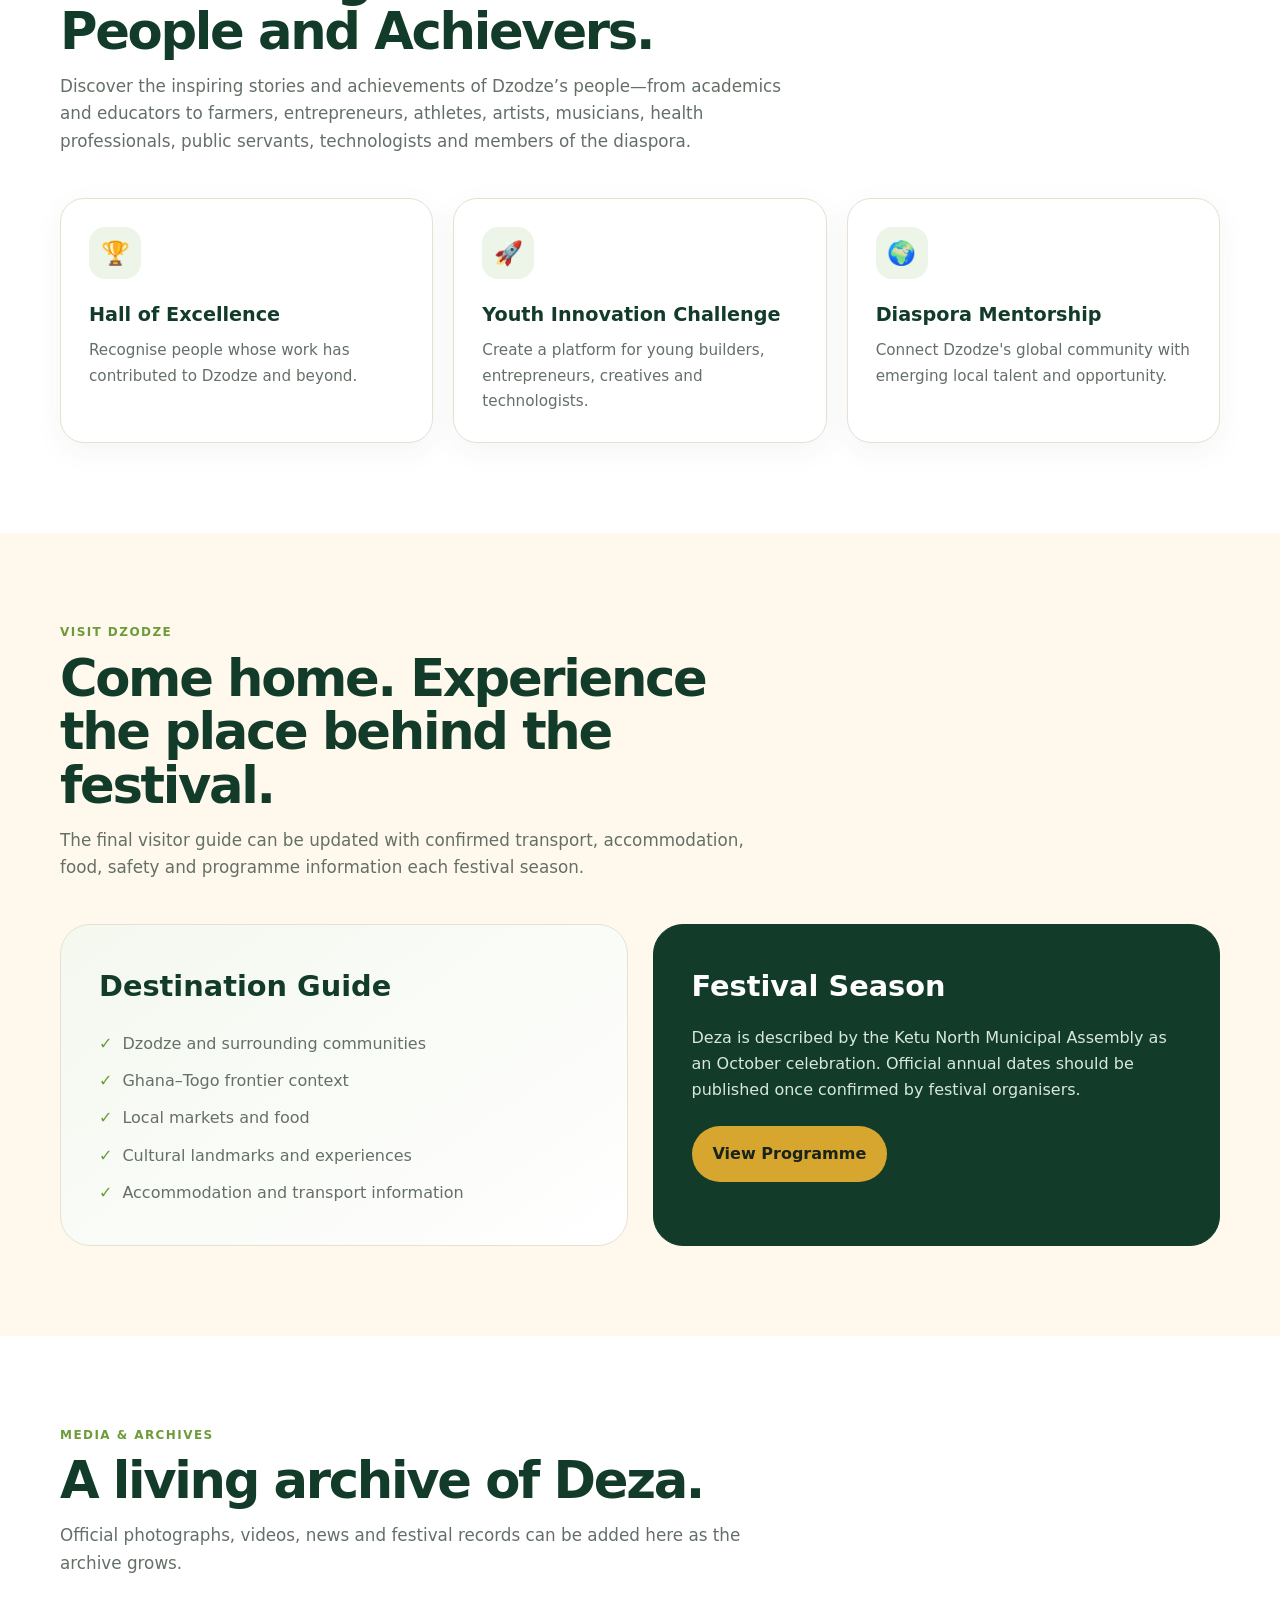
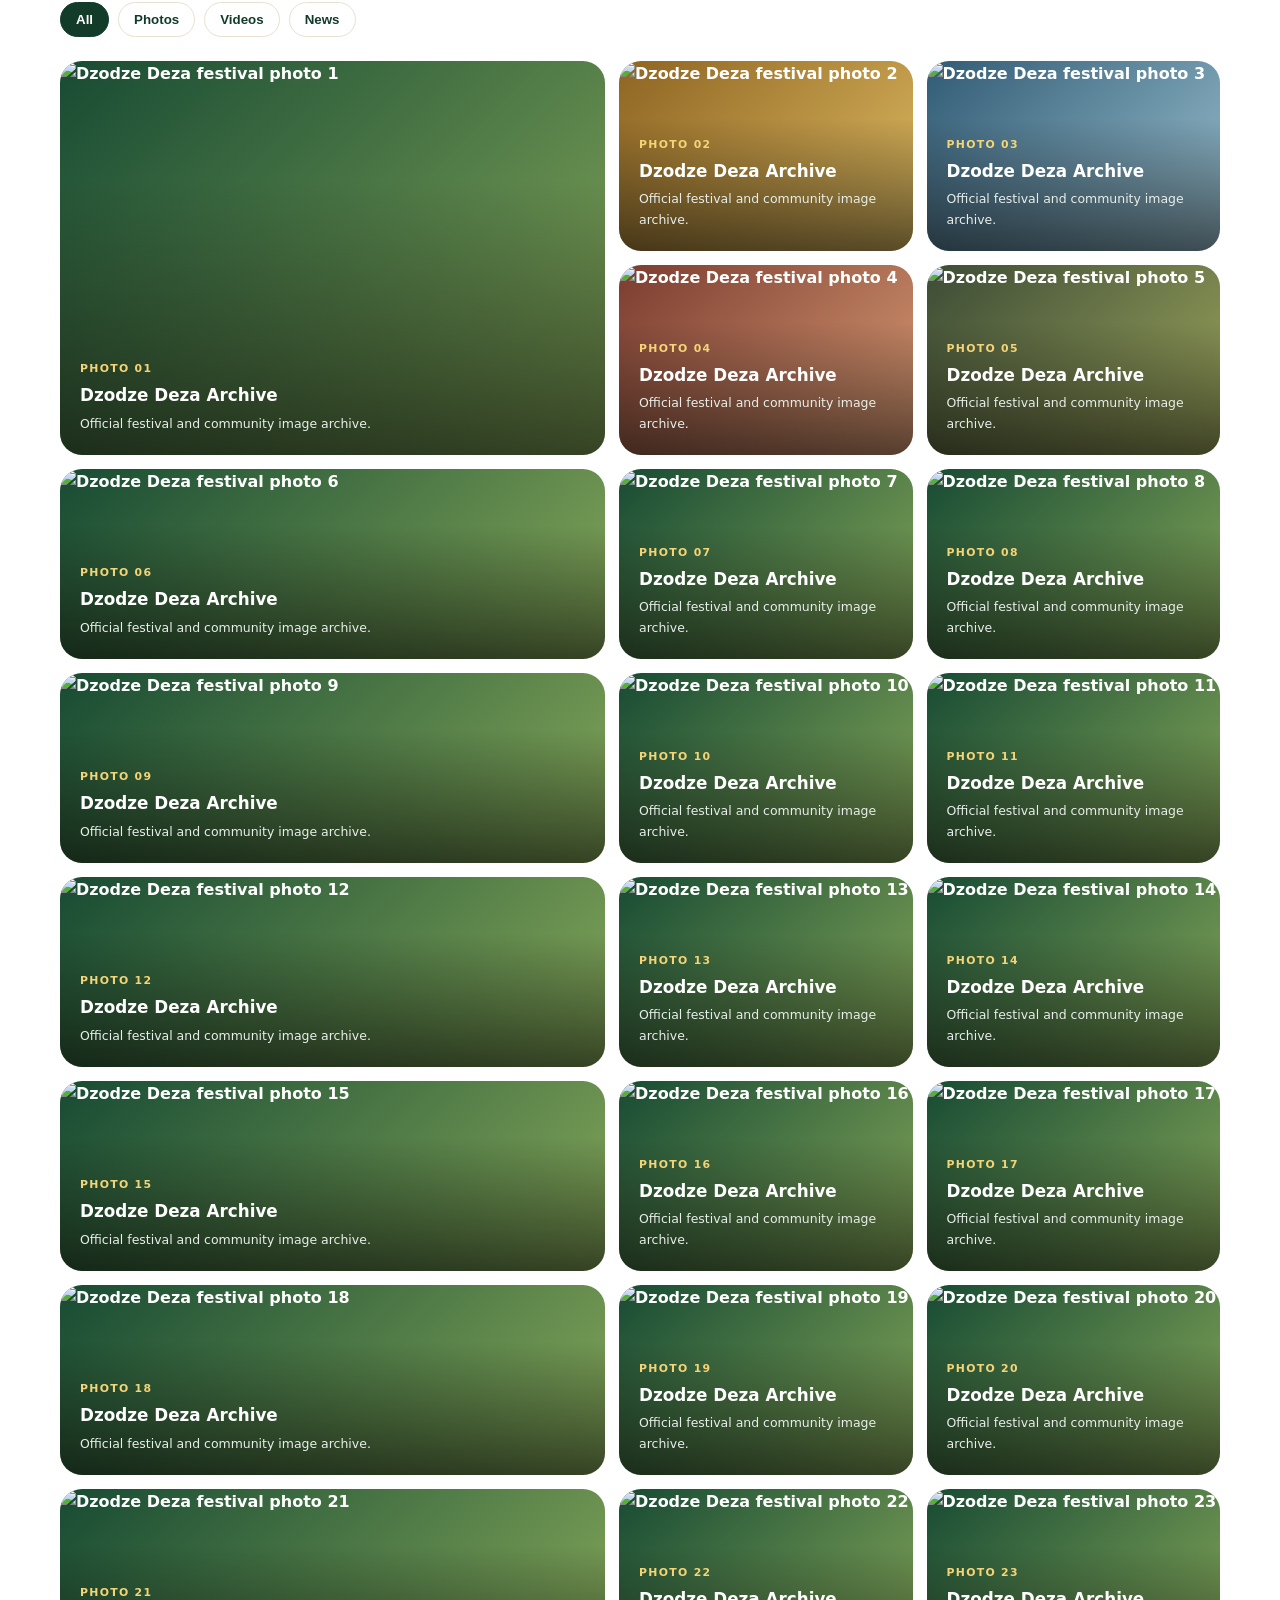
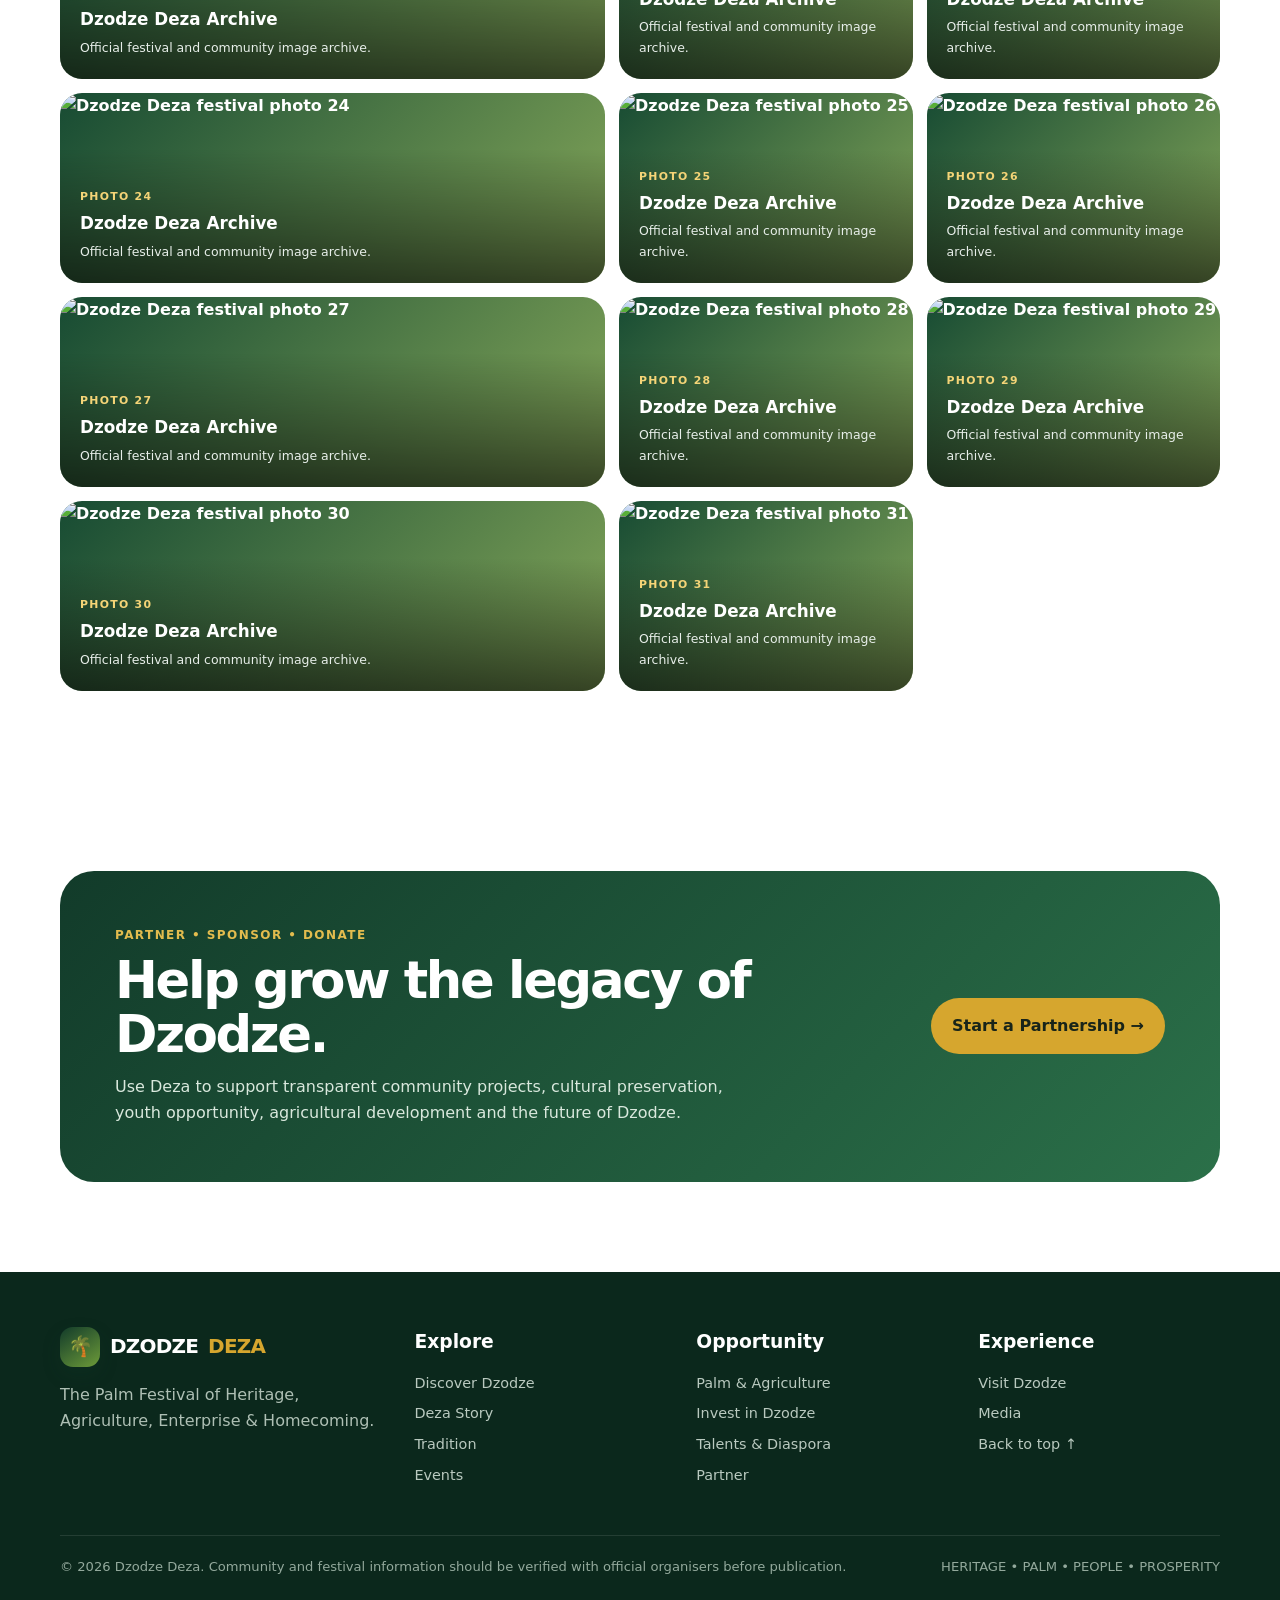
==== commit c3051c29: "Add 31-photo Dzodze Deza media gallery" ====
--- a/index.html
+++ b/index.html
@@ -152,26 +152,37 @@
           <button class="media-filter" data-filter="news">News</button>
         </div>
         <div class="gallery media-gallery">
-          <article class="gallery-card media-item media-photo">
-            <img src="images/dzodze-oil-palm.jpg" alt="Oil palm tree in a Ghanaian palm plantation">
-            <div class="media-caption"><small>PHOTO</small><strong>Palm Heritage & Agriculture</strong><span>Dzodze's palm story and agricultural heritage.</span></div>
-          </article>
-          <article class="gallery-card media-item media-video">
-            <div class="media-placeholder">▶</div>
-            <div class="media-caption"><small>VIDEO</small><strong>Deza Festival Highlights</strong><span>Official festival video — coming soon.</span></div>
-          </article>
-          <article class="gallery-card media-item media-photo">
-            <div class="media-placeholder">🪘</div>
-            <div class="media-caption"><small>PHOTO</small><strong>Culture & Durbar</strong><span>Official photographs can be added here.</span></div>
-          </article>
-          <article class="gallery-card media-item media-news">
-            <div class="media-placeholder">📰</div>
-            <div class="media-caption"><small>NEWS</small><strong>Deza Updates</strong><span>Official festival announcements can be added here.</span></div>
-          </article>
-          <article class="gallery-card media-item media-photo">
-            <div class="media-placeholder">🤝</div>
-            <div class="media-caption"><small>PHOTO</small><strong>Enterprise & Investment</strong><span>Community and business stories.</span></div>
-          </article>
+          <article class="gallery-card media-item media-photo"><img src="images/deza-01.jpg" alt="Dzodze Deza festival photo 1" loading="lazy"><div class="media-caption"><small>PHOTO 01</small><strong>Dzodze Deza Archive</strong><span>Official festival and community image archive.</span></div></article>
+          <article class="gallery-card media-item media-photo"><img src="images/deza-02.jpg" alt="Dzodze Deza festival photo 2" loading="lazy"><div class="media-caption"><small>PHOTO 02</small><strong>Dzodze Deza Archive</strong><span>Official festival and community image archive.</span></div></article>
+          <article class="gallery-card media-item media-photo"><img src="images/deza-03.jpg" alt="Dzodze Deza festival photo 3" loading="lazy"><div class="media-caption"><small>PHOTO 03</small><strong>Dzodze Deza Archive</strong><span>Official festival and community image archive.</span></div></article>
+          <article class="gallery-card media-item media-photo"><img src="images/deza-04.jpg" alt="Dzodze Deza festival photo 4" loading="lazy"><div class="media-caption"><small>PHOTO 04</small><strong>Dzodze Deza Archive</strong><span>Official festival and community image archive.</span></div></article>
+          <article class="gallery-card media-item media-photo"><img src="images/deza-05.jpg" alt="Dzodze Deza festival photo 5" loading="lazy"><div class="media-caption"><small>PHOTO 05</small><strong>Dzodze Deza Archive</strong><span>Official festival and community image archive.</span></div></article>
+          <article class="gallery-card media-item media-photo"><img src="images/deza-06.jpg" alt="Dzodze Deza festival photo 6" loading="lazy"><div class="media-caption"><small>PHOTO 06</small><strong>Dzodze Deza Archive</strong><span>Official festival and community image archive.</span></div></article>
+          <article class="gallery-card media-item media-photo"><img src="images/deza-07.jpg" alt="Dzodze Deza festival photo 7" loading="lazy"><div class="media-caption"><small>PHOTO 07</small><strong>Dzodze Deza Archive</strong><span>Official festival and community image archive.</span></div></article>
+          <article class="gallery-card media-item media-photo"><img src="images/deza-08.jpg" alt="Dzodze Deza festival photo 8" loading="lazy"><div class="media-caption"><small>PHOTO 08</small><strong>Dzodze Deza Archive</strong><span>Official festival and community image archive.</span></div></article>
+          <article class="gallery-card media-item media-photo"><img src="images/deza-09.jpg" alt="Dzodze Deza festival photo 9" loading="lazy"><div class="media-caption"><small>PHOTO 09</small><strong>Dzodze Deza Archive</strong><span>Official festival and community image archive.</span></div></article>
+          <article class="gallery-card media-item media-photo"><img src="images/deza-10.jpg" alt="Dzodze Deza festival photo 10" loading="lazy"><div class="media-caption"><small>PHOTO 10</small><strong>Dzodze Deza Archive</strong><span>Official festival and community image archive.</span></div></article>
+          <article class="gallery-card media-item media-photo"><img src="images/deza-11.jpg" alt="Dzodze Deza festival photo 11" loading="lazy"><div class="media-caption"><small>PHOTO 11</small><strong>Dzodze Deza Archive</strong><span>Official festival and community image archive.</span></div></article>
+          <article class="gallery-card media-item media-photo"><img src="images/deza-12.jpg" alt="Dzodze Deza festival photo 12" loading="lazy"><div class="media-caption"><small>PHOTO 12</small><strong>Dzodze Deza Archive</strong><span>Official festival and community image archive.</span></div></article>
+          <article class="gallery-card media-item media-photo"><img src="images/deza-13.jpg" alt="Dzodze Deza festival photo 13" loading="lazy"><div class="media-caption"><small>PHOTO 13</small><strong>Dzodze Deza Archive</strong><span>Official festival and community image archive.</span></div></article>
+          <article class="gallery-card media-item media-photo"><img src="images/deza-14.jpg" alt="Dzodze Deza festival photo 14" loading="lazy"><div class="media-caption"><small>PHOTO 14</small><strong>Dzodze Deza Archive</strong><span>Official festival and community image archive.</span></div></article>
+          <article class="gallery-card media-item media-photo"><img src="images/deza-15.jpg" alt="Dzodze Deza festival photo 15" loading="lazy"><div class="media-caption"><small>PHOTO 15</small><strong>Dzodze Deza Archive</strong><span>Official festival and community image archive.</span></div></article>
+          <article class="gallery-card media-item media-photo"><img src="images/deza-16.jpg" alt="Dzodze Deza festival photo 16" loading="lazy"><div class="media-caption"><small>PHOTO 16</small><strong>Dzodze Deza Archive</strong><span>Official festival and community image archive.</span></div></article>
+          <article class="gallery-card media-item media-photo"><img src="images/deza-17.jpg" alt="Dzodze Deza festival photo 17" loading="lazy"><div class="media-caption"><small>PHOTO 17</small><strong>Dzodze Deza Archive</strong><span>Official festival and community image archive.</span></div></article>
+          <article class="gallery-card media-item media-photo"><img src="images/deza-18.jpg" alt="Dzodze Deza festival photo 18" loading="lazy"><div class="media-caption"><small>PHOTO 18</small><strong>Dzodze Deza Archive</strong><span>Official festival and community image archive.</span></div></article>
+          <article class="gallery-card media-item media-photo"><img src="images/deza-19.jpg" alt="Dzodze Deza festival photo 19" loading="lazy"><div class="media-caption"><small>PHOTO 19</small><strong>Dzodze Deza Archive</strong><span>Official festival and community image archive.</span></div></article>
+          <article class="gallery-card media-item media-photo"><img src="images/deza-20.jpg" alt="Dzodze Deza festival photo 20" loading="lazy"><div class="media-caption"><small>PHOTO 20</small><strong>Dzodze Deza Archive</strong><span>Official festival and community image archive.</span></div></article>
+          <article class="gallery-card media-item media-photo"><img src="images/deza-21.jpg" alt="Dzodze Deza festival photo 21" loading="lazy"><div class="media-caption"><small>PHOTO 21</small><strong>Dzodze Deza Archive</strong><span>Official festival and community image archive.</span></div></article>
+          <article class="gallery-card media-item media-photo"><img src="images/deza-22.jpg" alt="Dzodze Deza festival photo 22" loading="lazy"><div class="media-caption"><small>PHOTO 22</small><strong>Dzodze Deza Archive</strong><span>Official festival and community image archive.</span></div></article>
+          <article class="gallery-card media-item media-photo"><img src="images/deza-23.jpg" alt="Dzodze Deza festival photo 23" loading="lazy"><div class="media-caption"><small>PHOTO 23</small><strong>Dzodze Deza Archive</strong><span>Official festival and community image archive.</span></div></article>
+          <article class="gallery-card media-item media-photo"><img src="images/deza-24.jpg" alt="Dzodze Deza festival photo 24" loading="lazy"><div class="media-caption"><small>PHOTO 24</small><strong>Dzodze Deza Archive</strong><span>Official festival and community image archive.</span></div></article>
+          <article class="gallery-card media-item media-photo"><img src="images/deza-25.jpg" alt="Dzodze Deza festival photo 25" loading="lazy"><div class="media-caption"><small>PHOTO 25</small><strong>Dzodze Deza Archive</strong><span>Official festival and community image archive.</span></div></article>
+          <article class="gallery-card media-item media-photo"><img src="images/deza-26.jpg" alt="Dzodze Deza festival photo 26" loading="lazy"><div class="media-caption"><small>PHOTO 26</small><strong>Dzodze Deza Archive</strong><span>Official festival and community image archive.</span></div></article>
+          <article class="gallery-card media-item media-photo"><img src="images/deza-27.jpg" alt="Dzodze Deza festival photo 27" loading="lazy"><div class="media-caption"><small>PHOTO 27</small><strong>Dzodze Deza Archive</strong><span>Official festival and community image archive.</span></div></article>
+          <article class="gallery-card media-item media-photo"><img src="images/deza-28.jpg" alt="Dzodze Deza festival photo 28" loading="lazy"><div class="media-caption"><small>PHOTO 28</small><strong>Dzodze Deza Archive</strong><span>Official festival and community image archive.</span></div></article>
+          <article class="gallery-card media-item media-photo"><img src="images/deza-29.jpg" alt="Dzodze Deza festival photo 29" loading="lazy"><div class="media-caption"><small>PHOTO 29</small><strong>Dzodze Deza Archive</strong><span>Official festival and community image archive.</span></div></article>
+          <article class="gallery-card media-item media-photo"><img src="images/deza-30.jpg" alt="Dzodze Deza festival photo 30" loading="lazy"><div class="media-caption"><small>PHOTO 30</small><strong>Dzodze Deza Archive</strong><span>Official festival and community image archive.</span></div></article>
+          <article class="gallery-card media-item media-photo"><img src="images/deza-31.jpg" alt="Dzodze Deza festival photo 31" loading="lazy"><div class="media-caption"><small>PHOTO 31</small><strong>Dzodze Deza Archive</strong><span>Official festival and community image archive.</span></div></article>
         </div>
       </div>
     </section>
--- a/style.css
+++ b/style.css
@@ -107,3 +107,27 @@
       section{padding:65px 0}.cards,.opportunities,.split,.events,.footer-grid{grid-template-columns:1fr}.gallery{grid-template-columns:1fr 1fr;grid-auto-rows:160px}.gallery-card:first-child{grid-row:span 1;grid-column:span 2}
       .cta{padding:35px 25px;display:block}.cta .btn{margin-top:20px}.section-head{display:block}
     }
+
+
+    .programme-status{display:flex;justify-content:space-between;align-items:center;gap:20px;margin:-12px 0 28px;padding:18px 20px;background:#f1f7ee;border:1px solid #d9e8d2;border-radius:18px;flex-wrap:wrap}
+    .programme-status>div{display:flex;align-items:center;gap:10px;flex-wrap:wrap;color:var(--green)}
+    .programme-status>div span:last-child{color:var(--muted);font-size:.9rem}
+    .status-dot{width:10px;height:10px;border-radius:50%;background:var(--gold);box-shadow:0 0 0 5px rgba(214,166,46,.15)}
+    .btn-light-green{background:#fff;color:var(--green);border-color:#cfe0c7;padding:10px 16px}
+    .btn-light-green:hover{background:#edf5e9}
+    .media-tools{display:flex;gap:9px;flex-wrap:wrap;margin:-18px 0 24px}
+    .media-filter{border:1px solid var(--line);background:#fff;color:var(--green);padding:9px 15px;border-radius:999px;font-weight:800;cursor:pointer}
+    .media-filter:hover,.media-filter.active{background:var(--green);color:#fff;border-color:var(--green)}
+    .media-gallery .gallery-card{min-height:190px}
+    .media-gallery .gallery-card:first-child{grid-row:span 2}
+    .media-gallery .gallery-card img{position:absolute;inset:0;width:100%;height:100%;object-fit:cover}
+    .media-gallery .gallery-card:after{z-index:1}
+    .media-caption{position:relative;z-index:3;display:grid;gap:4px}
+    .media-caption small{font-size:.68rem;letter-spacing:.12em;color:#f4d477;font-weight:900}
+    .media-caption strong{font-size:1.05rem}
+    .media-caption span{font-size:.78rem;font-weight:500;color:#e7eee9}
+    .media-placeholder{position:absolute;inset:0;display:grid;place-items:center;font-size:4rem;background:linear-gradient(135deg,#174b33,#86a85a)}
+    @media(max-width:620px){
+      .programme-status{align-items:flex-start}
+      .media-tools{margin-top:-8px}
+    }
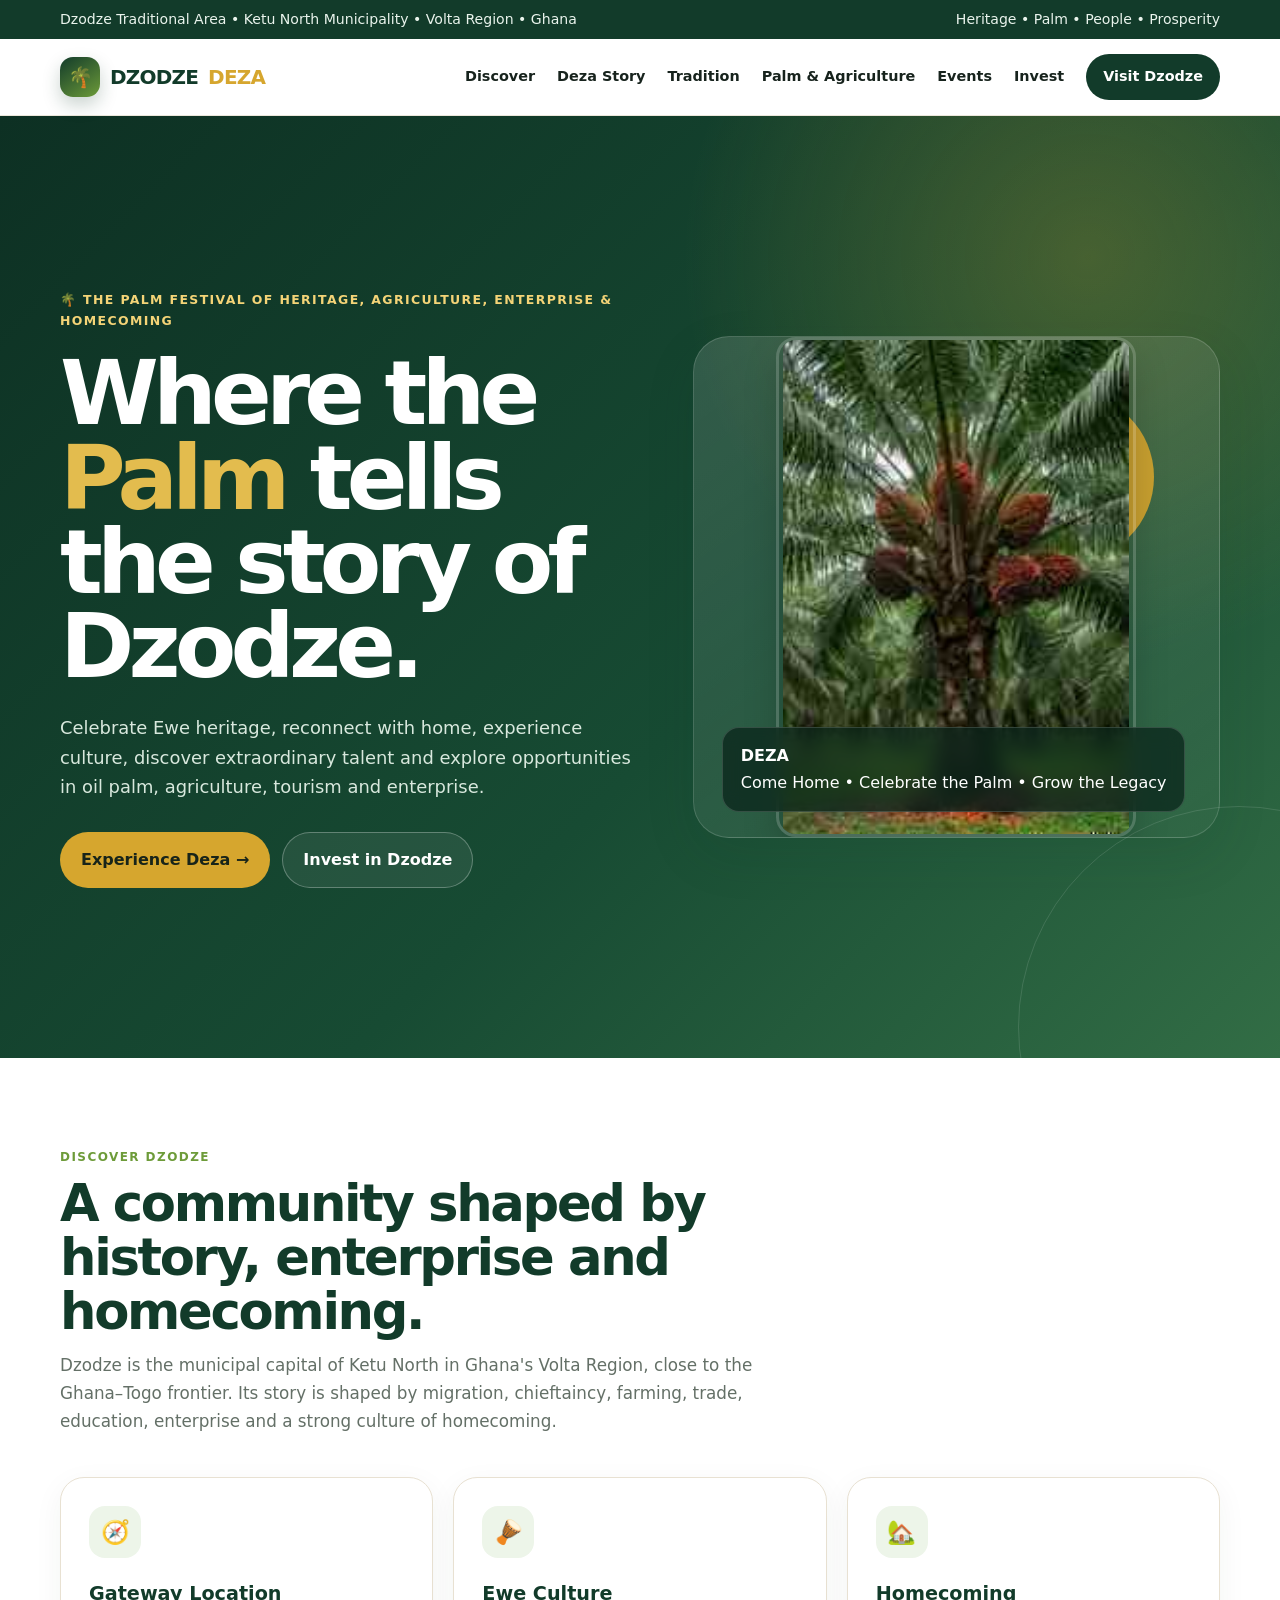
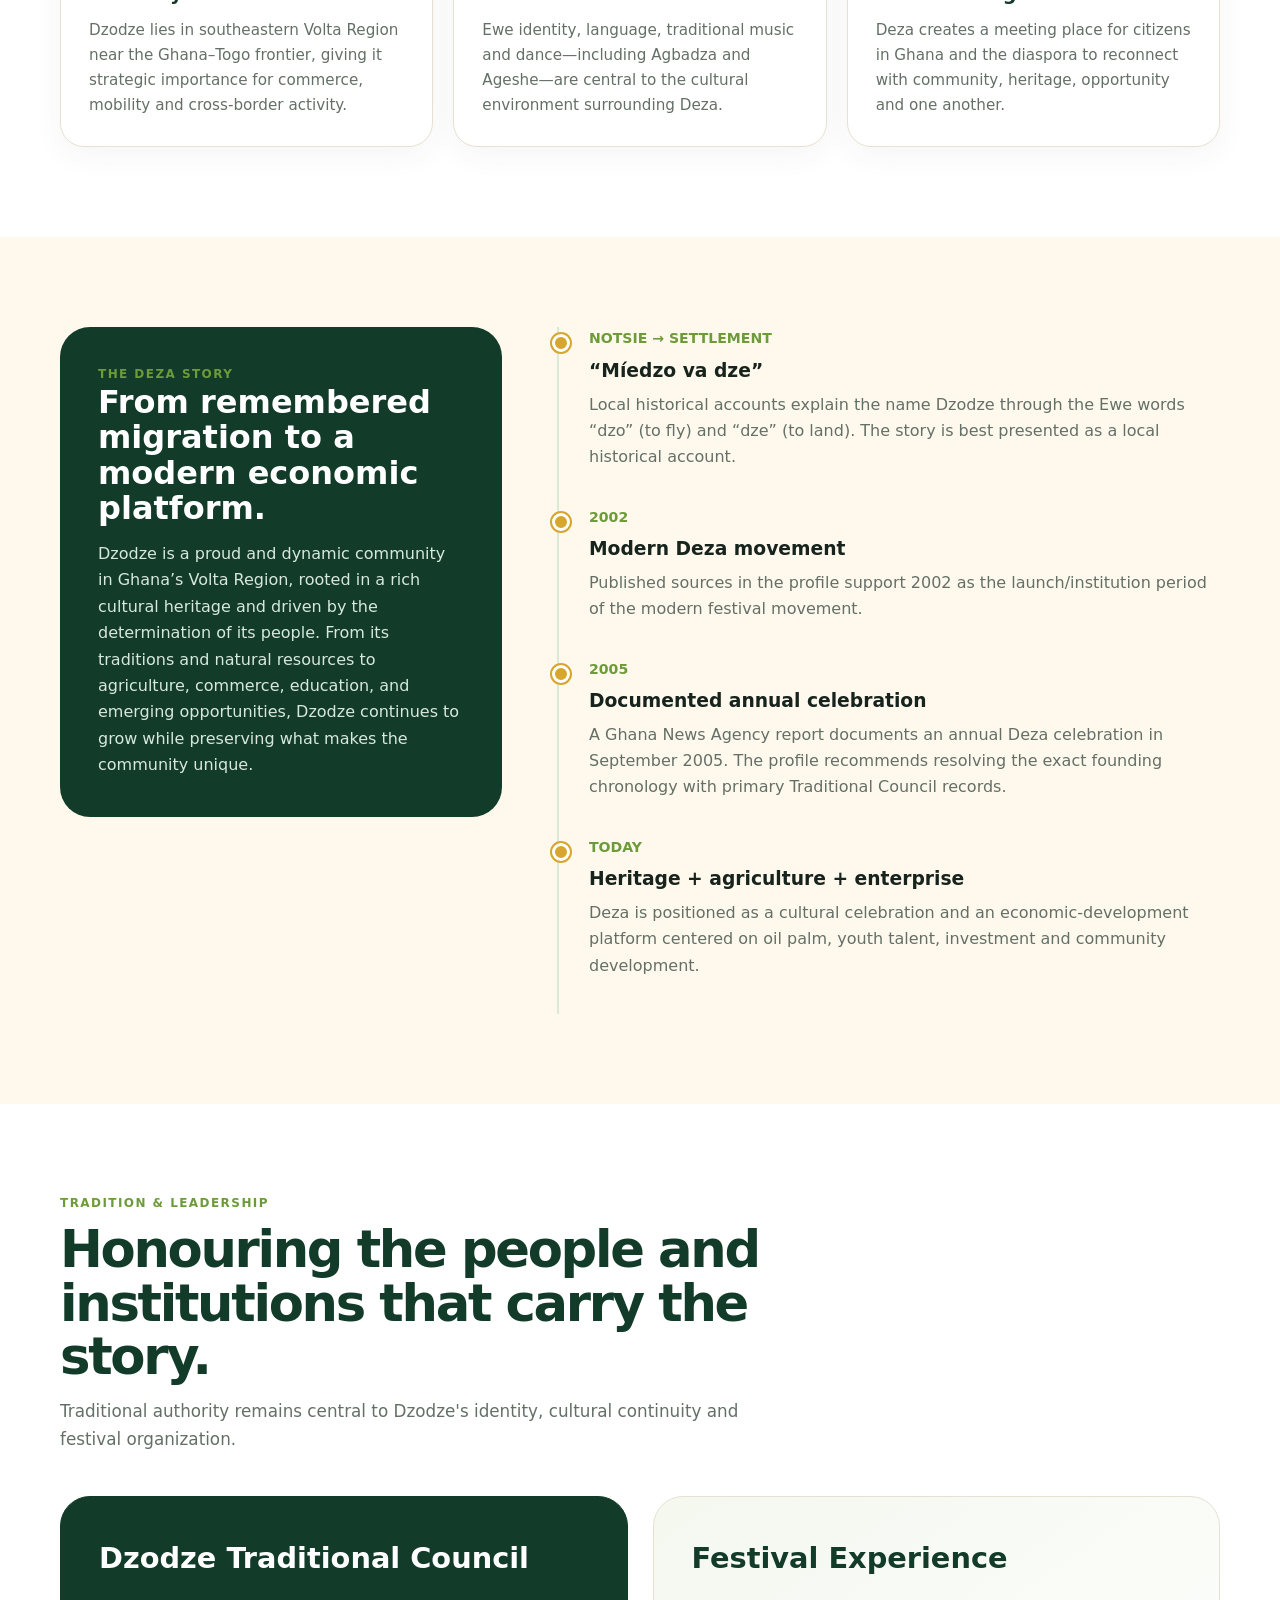
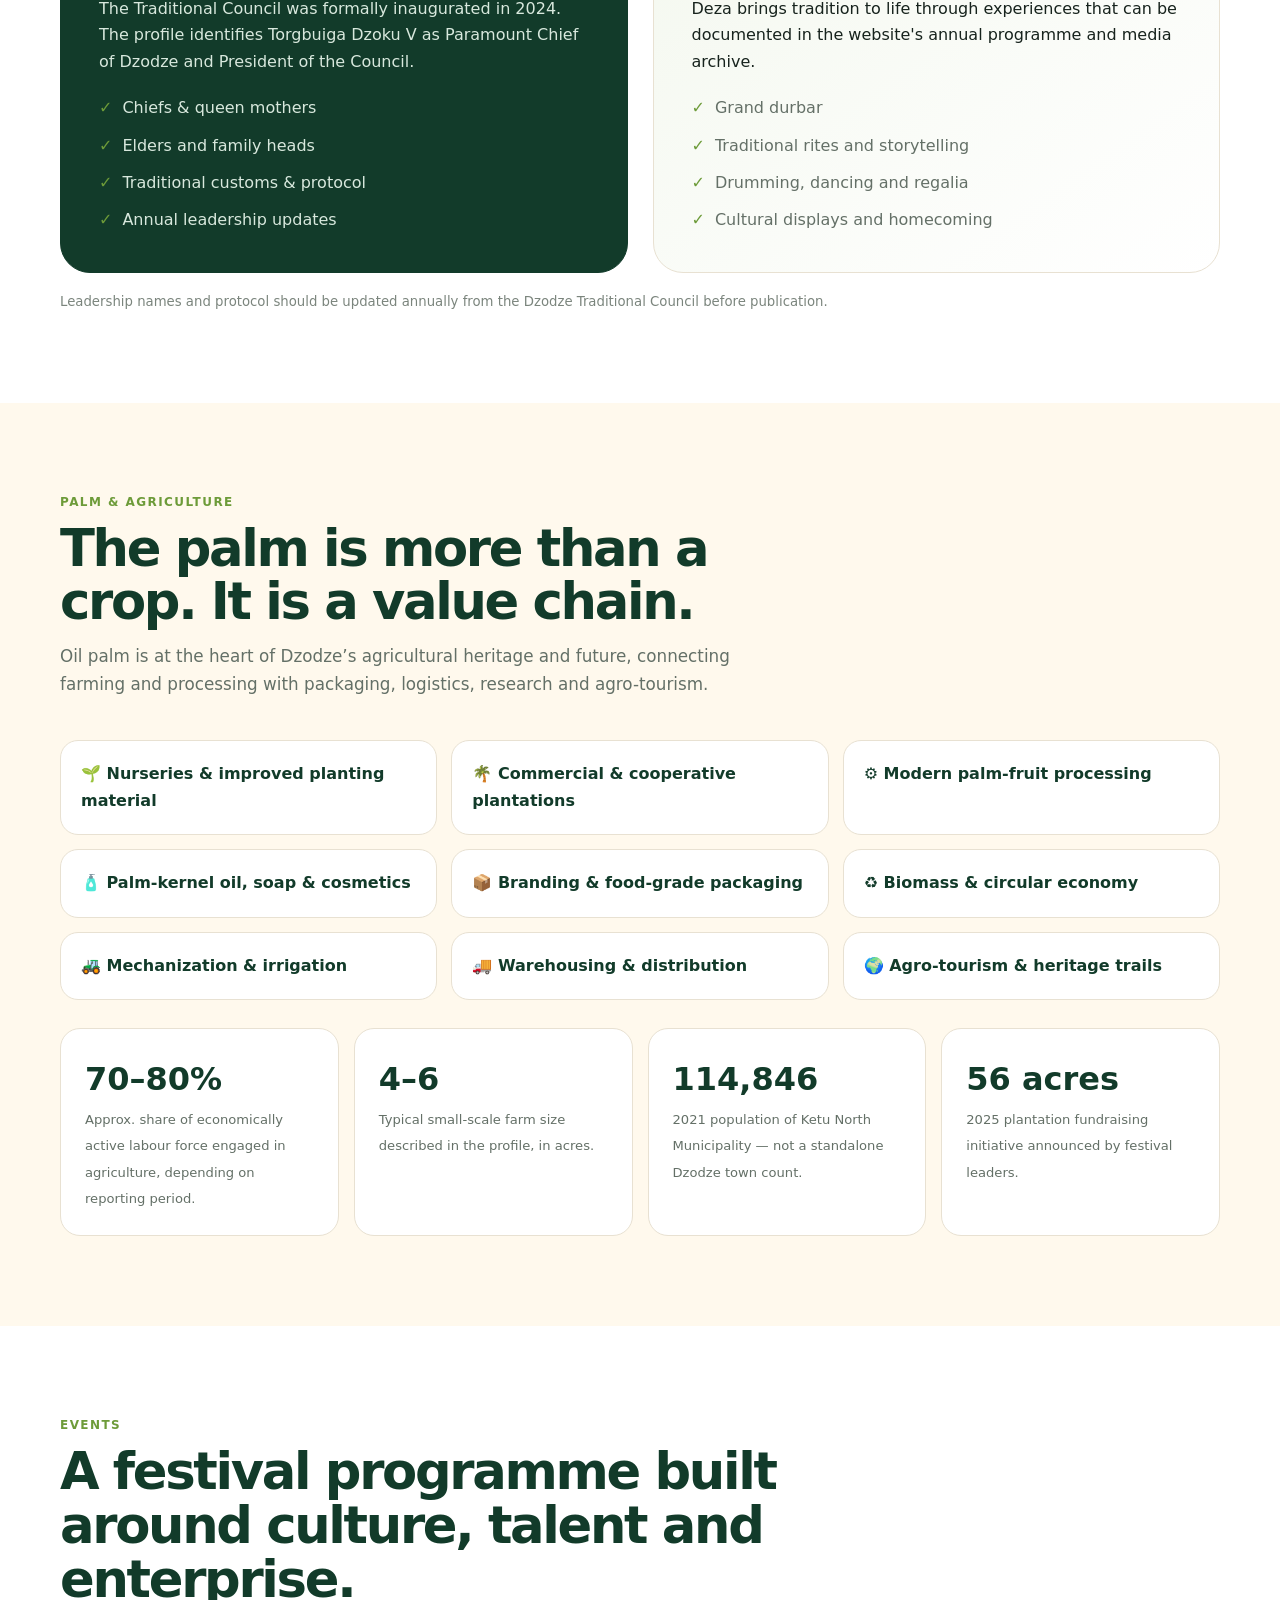
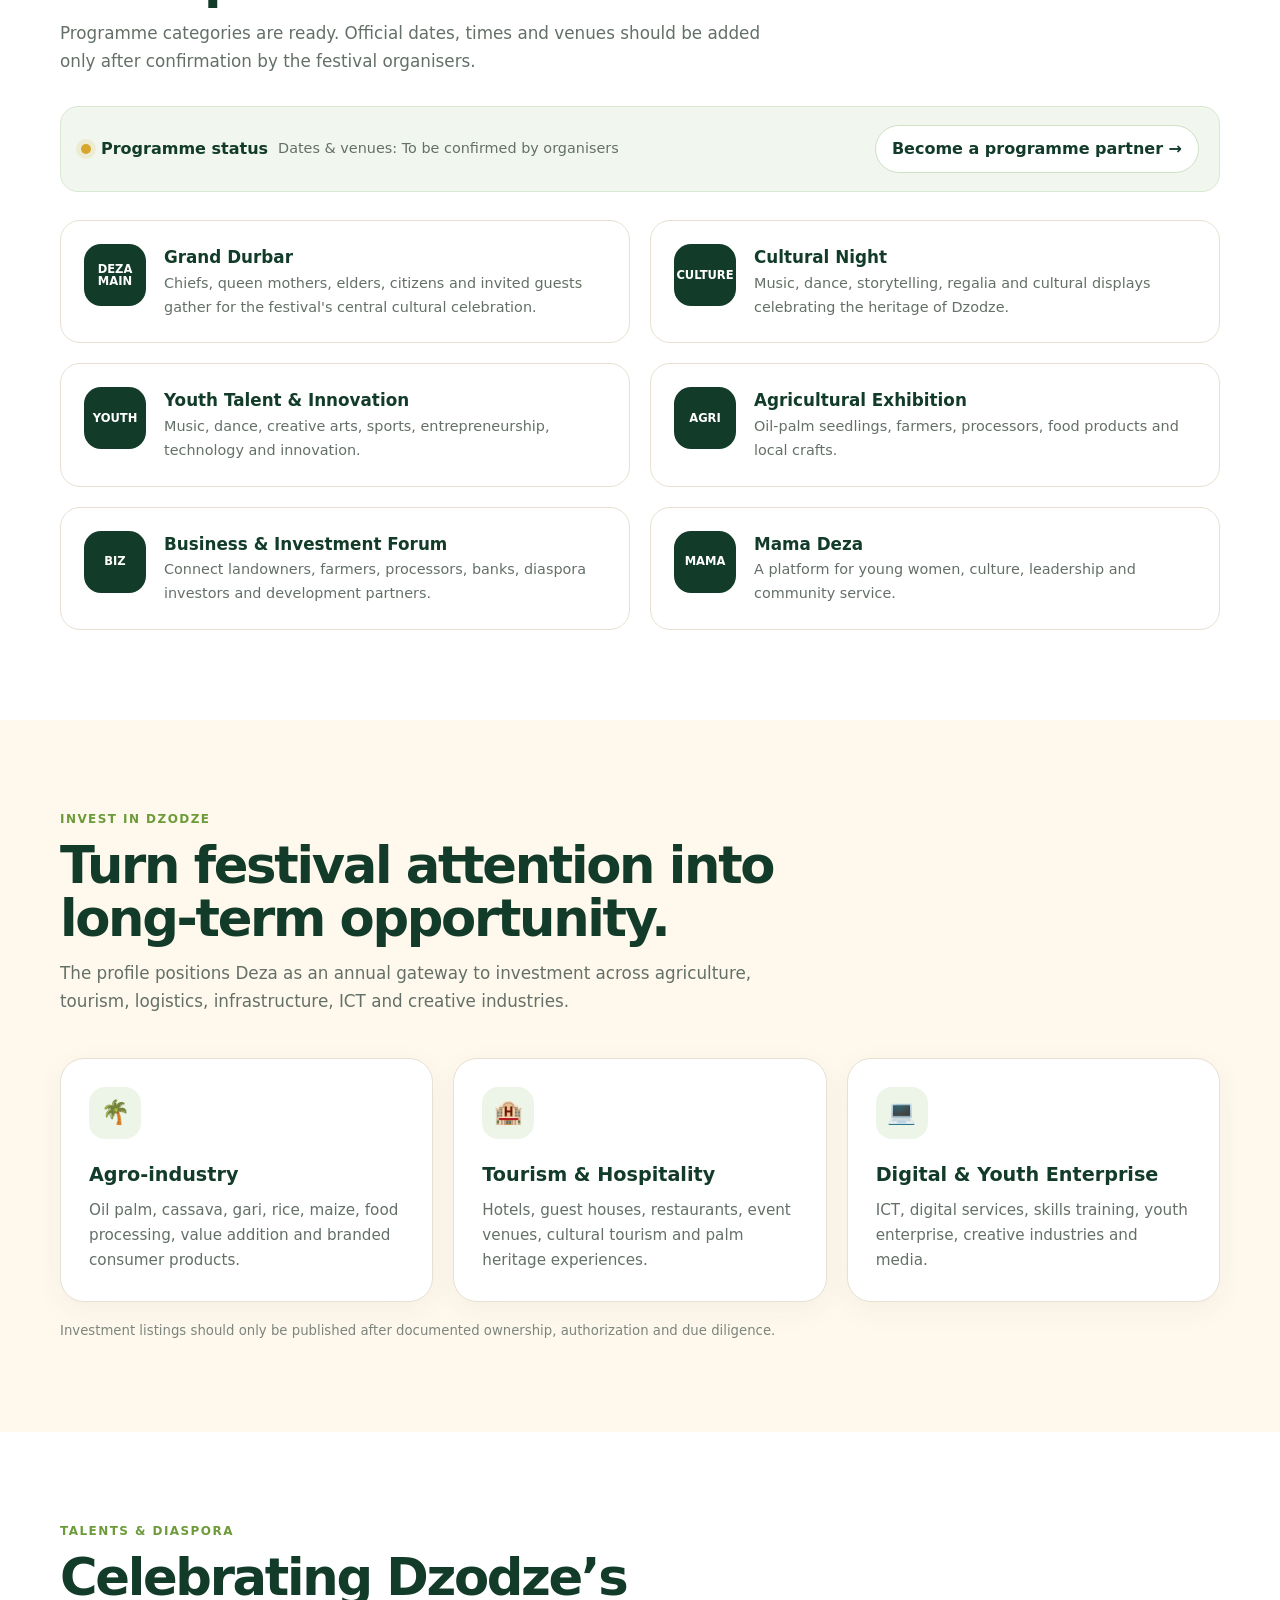
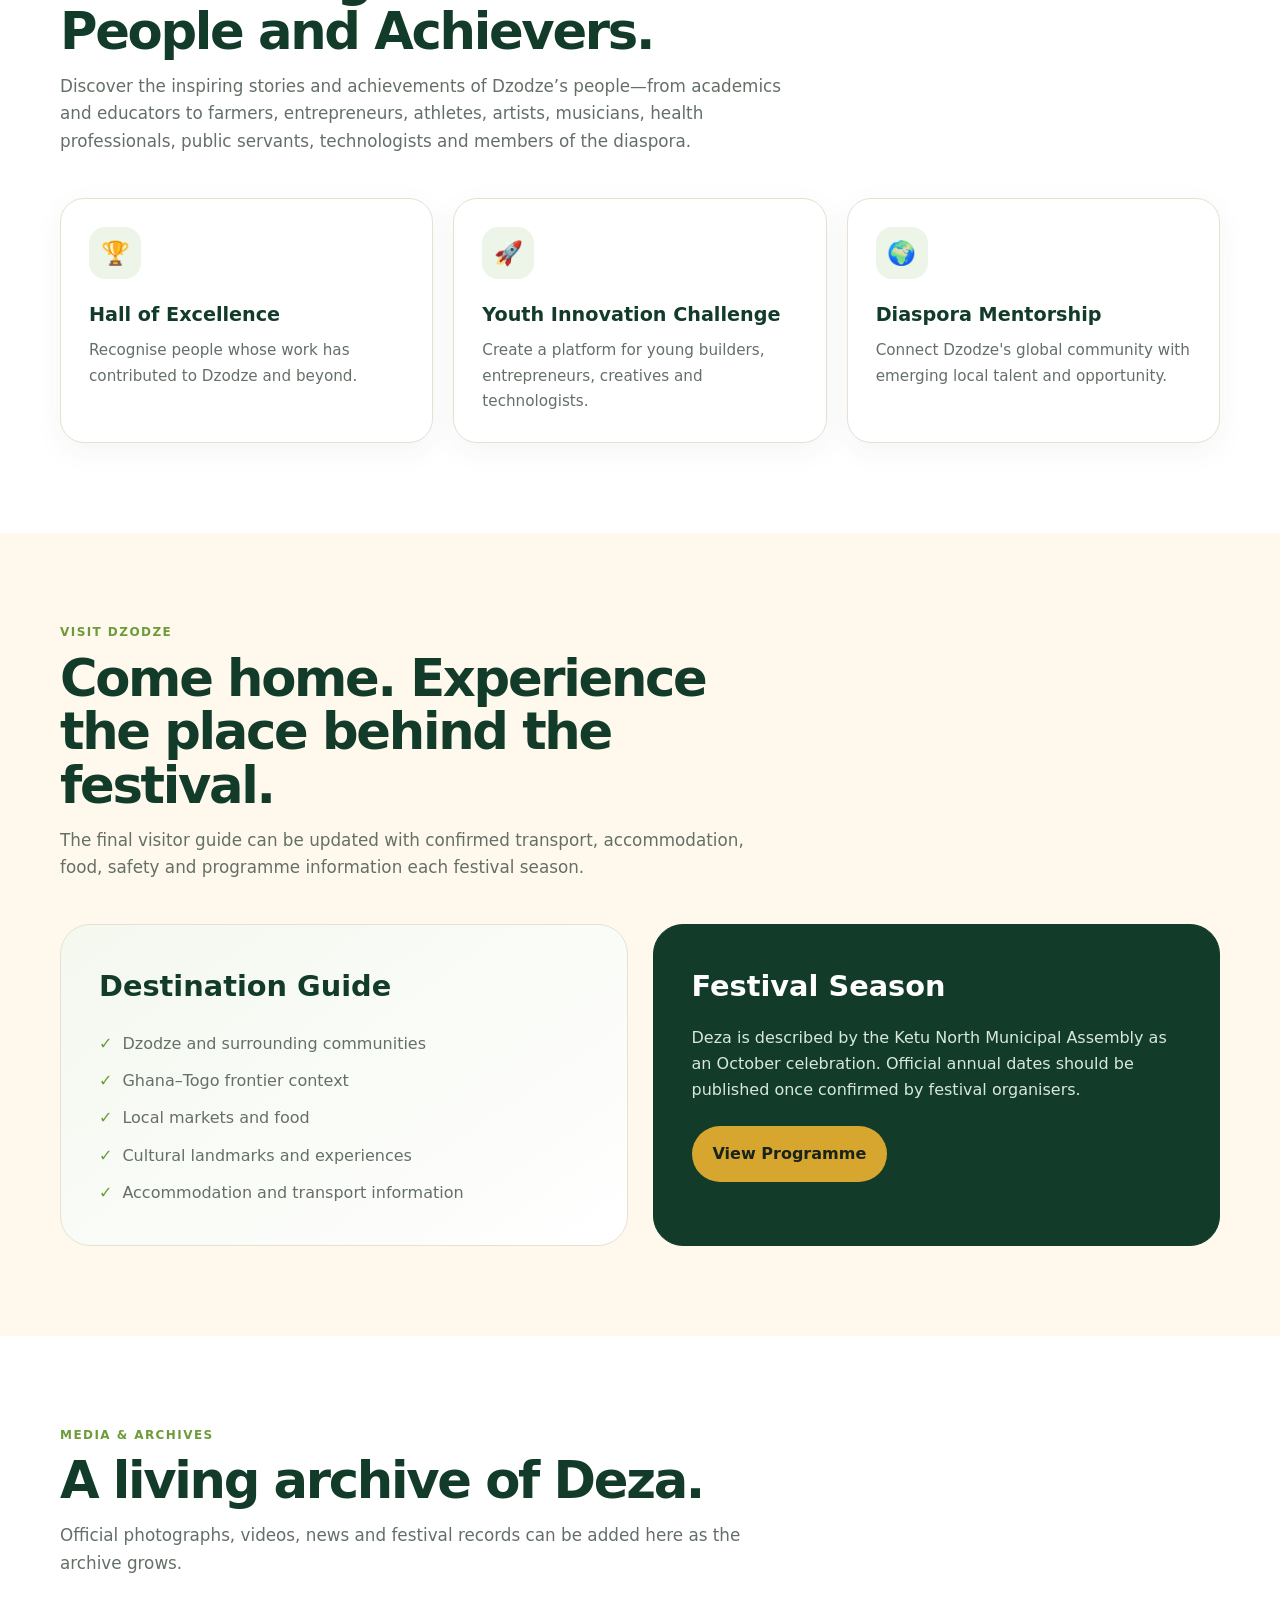
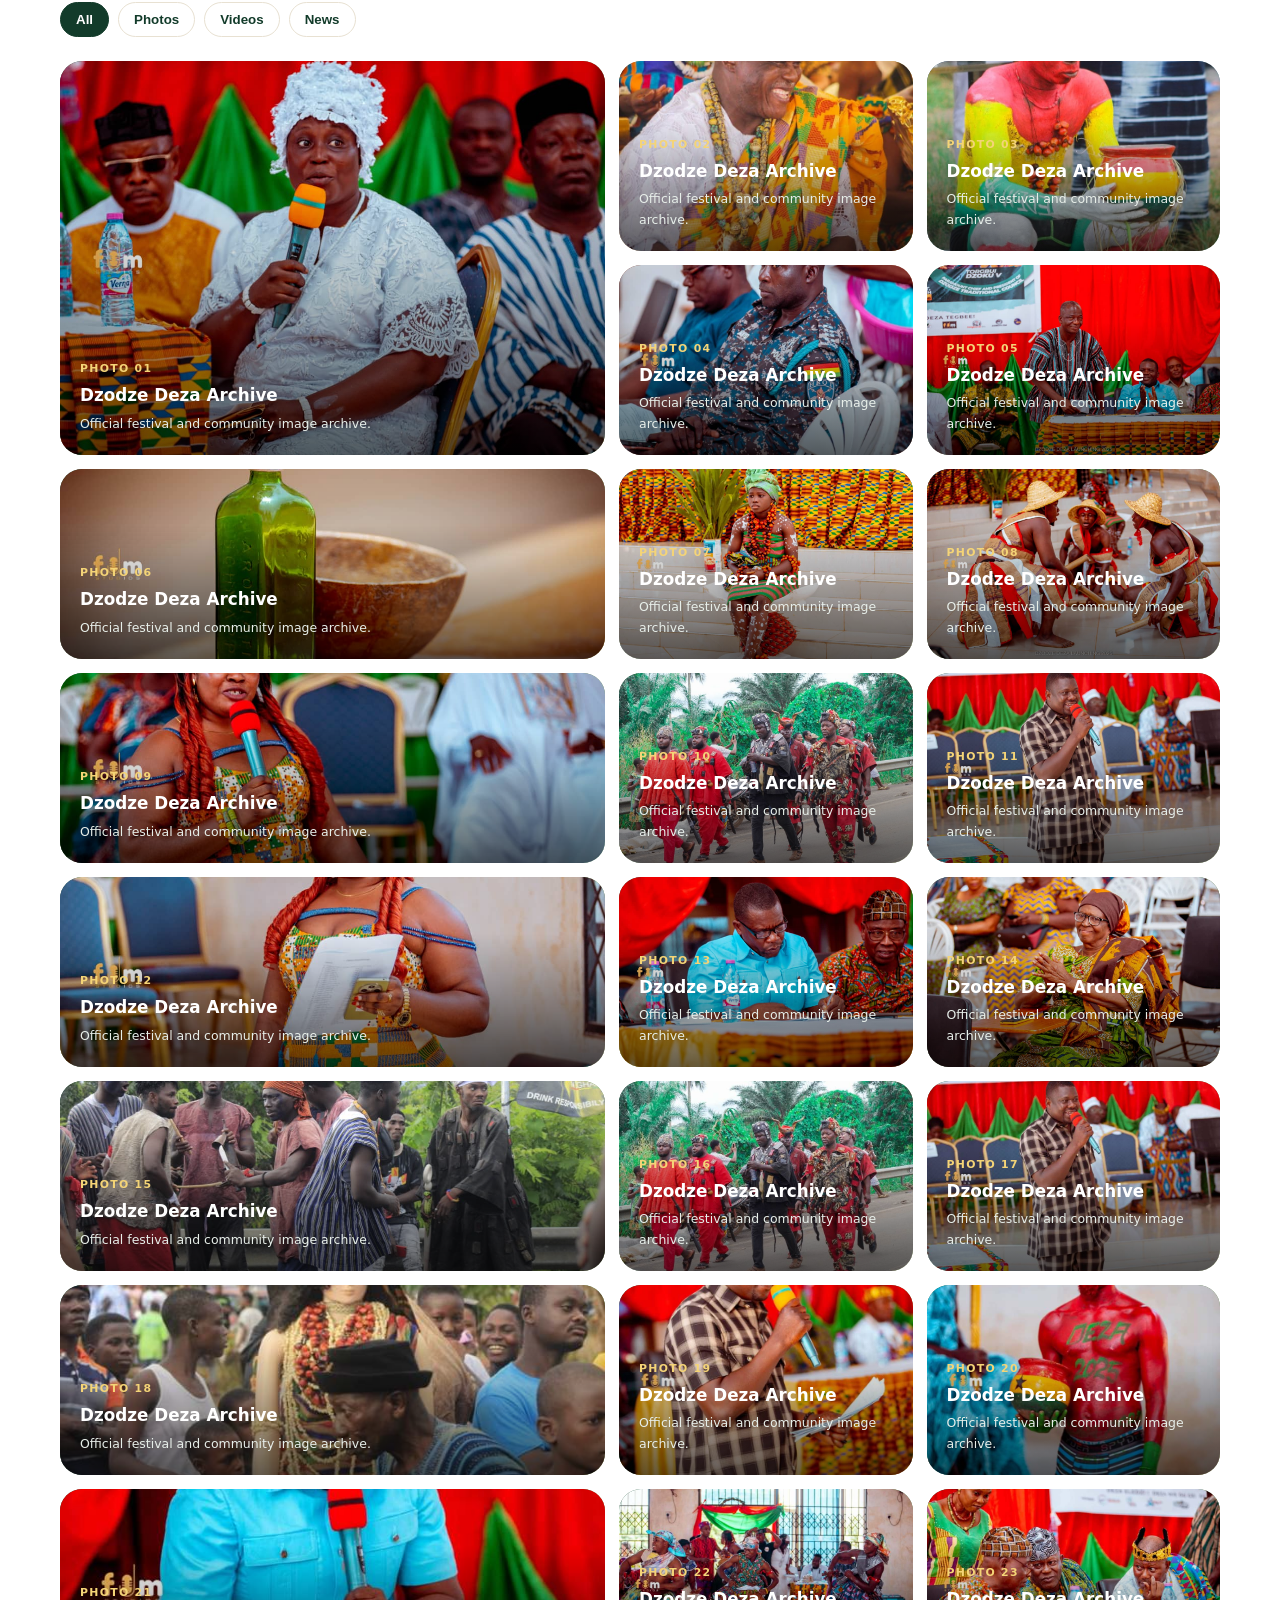
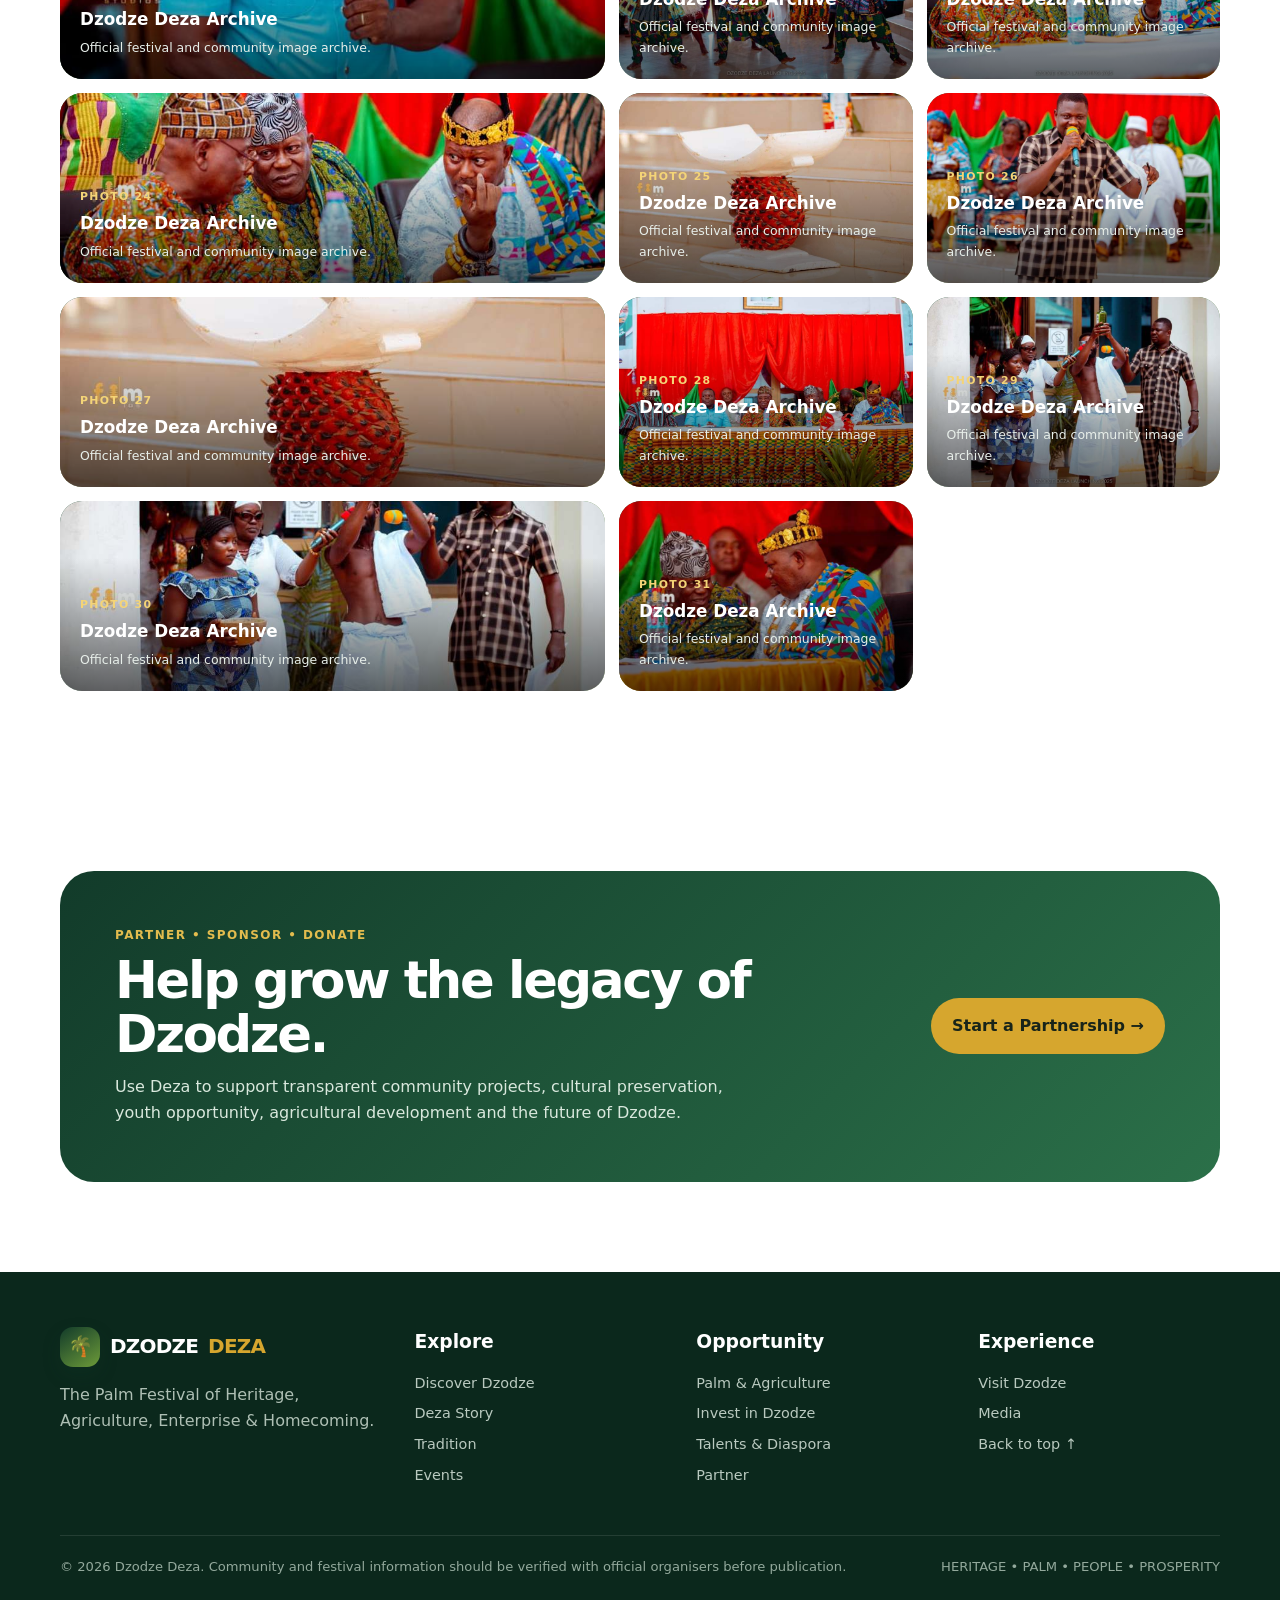
==== commit e7cafca0: "Update Dzodze homepage profile text" ====
--- a/index.html
+++ b/index.html
@@ -53,7 +53,7 @@
 
     <section class="cream" id="story">
       <div class="container story">
-        <div class="story-box"><div class="kicker">The Deza Story</div><h3>From remembered migration to a modern economic platform.</h3><p>The website profile connects the remembered “dzo” and “dze” story with settlement, the rise of oil-palm enterprise and the modern Deza movement.</p></div>
+        <div class="story-box"><div class="kicker">The Deza Story</div><h3>From remembered migration to a modern economic platform.</h3><p>Dzodze is a proud and dynamic community in Ghana’s Volta Region, rooted in a rich cultural heritage and driven by the determination of its people. From its traditions and natural resources to agriculture, commerce, education, and emerging opportunities, Dzodze continues to grow while preserving what makes the community unique.</p></div>
         <div class="timeline">
           <div class="timeline-item"><div class="year">NOTSIE → SETTLEMENT</div><h3>“Míedzo va dze”</h3><p>Local historical accounts explain the name Dzodze through the Ewe words “dzo” (to fly) and “dze” (to land). The story is best presented as a local historical account.</p></div>
           <div class="timeline-item"><div class="year">2002</div><h3>Modern Deza movement</h3><p>Published sources in the profile support 2002 as the launch/institution period of the modern festival movement.</p></div>
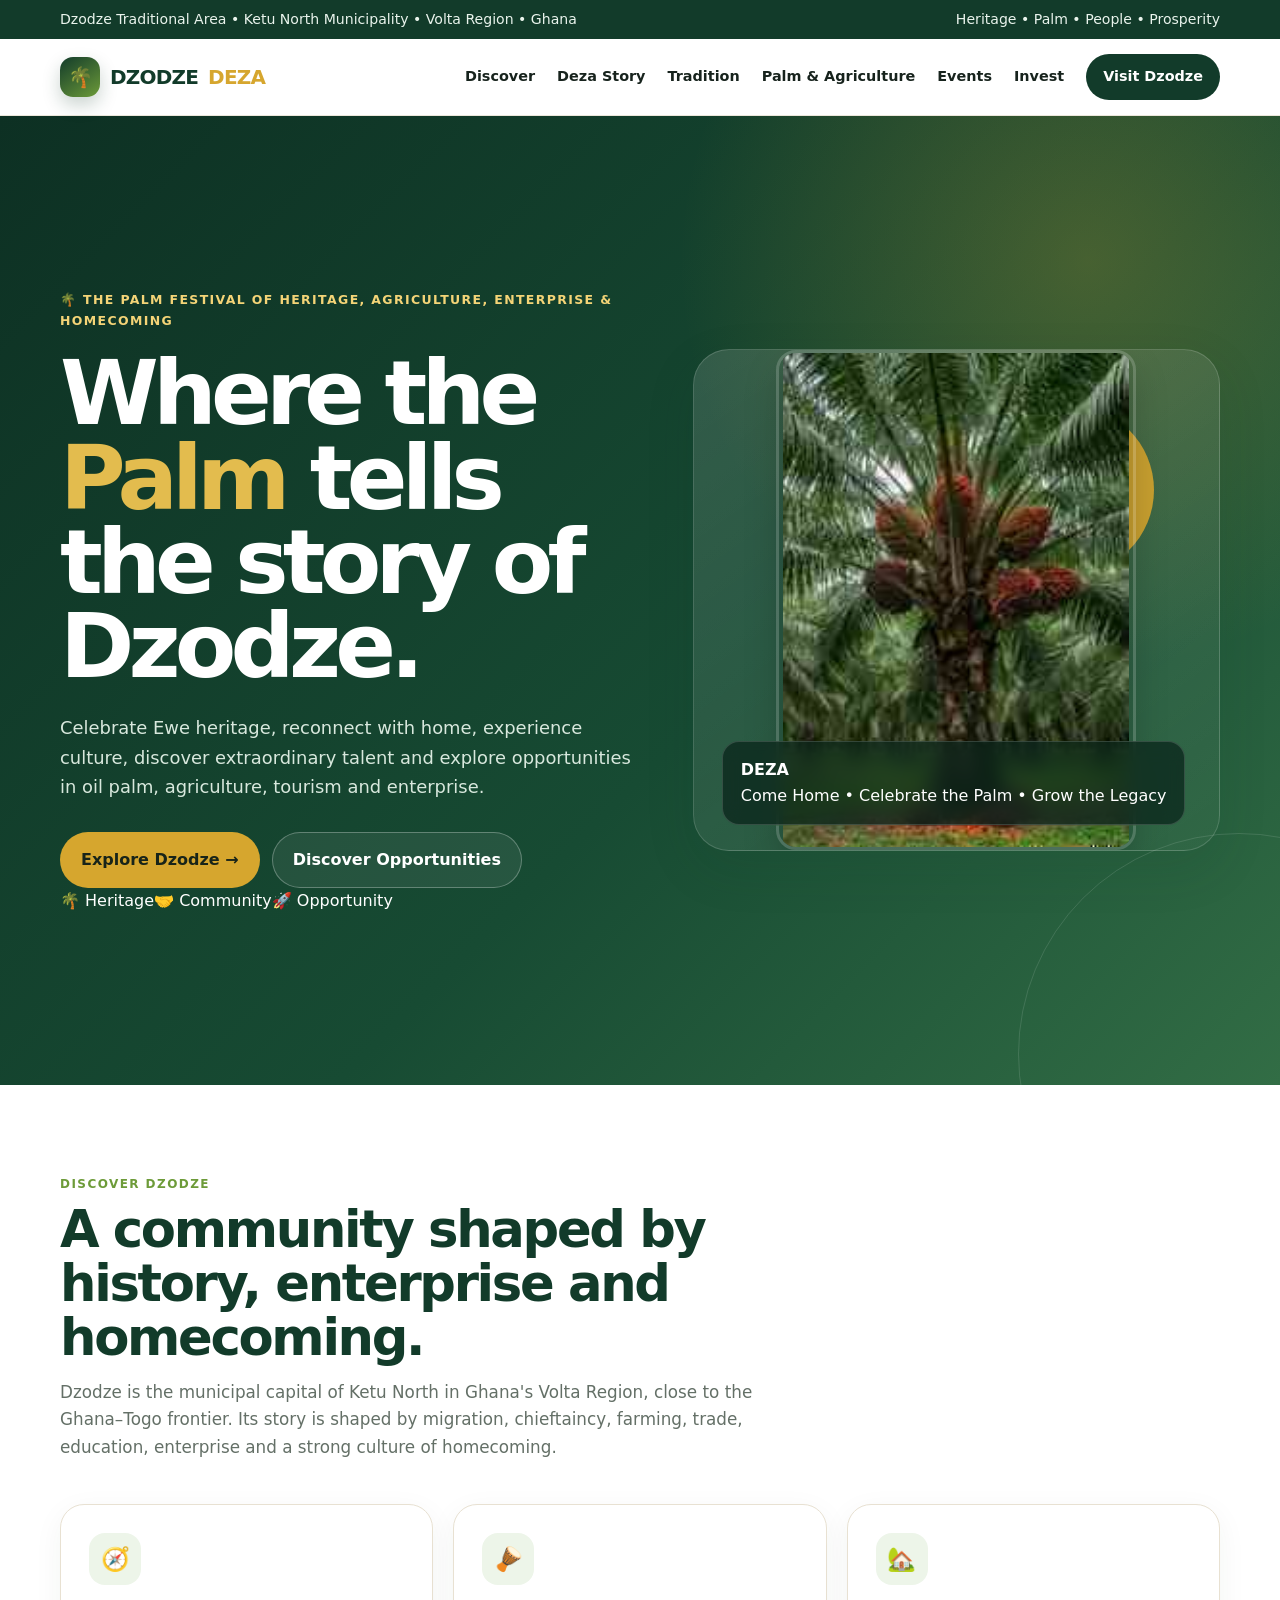
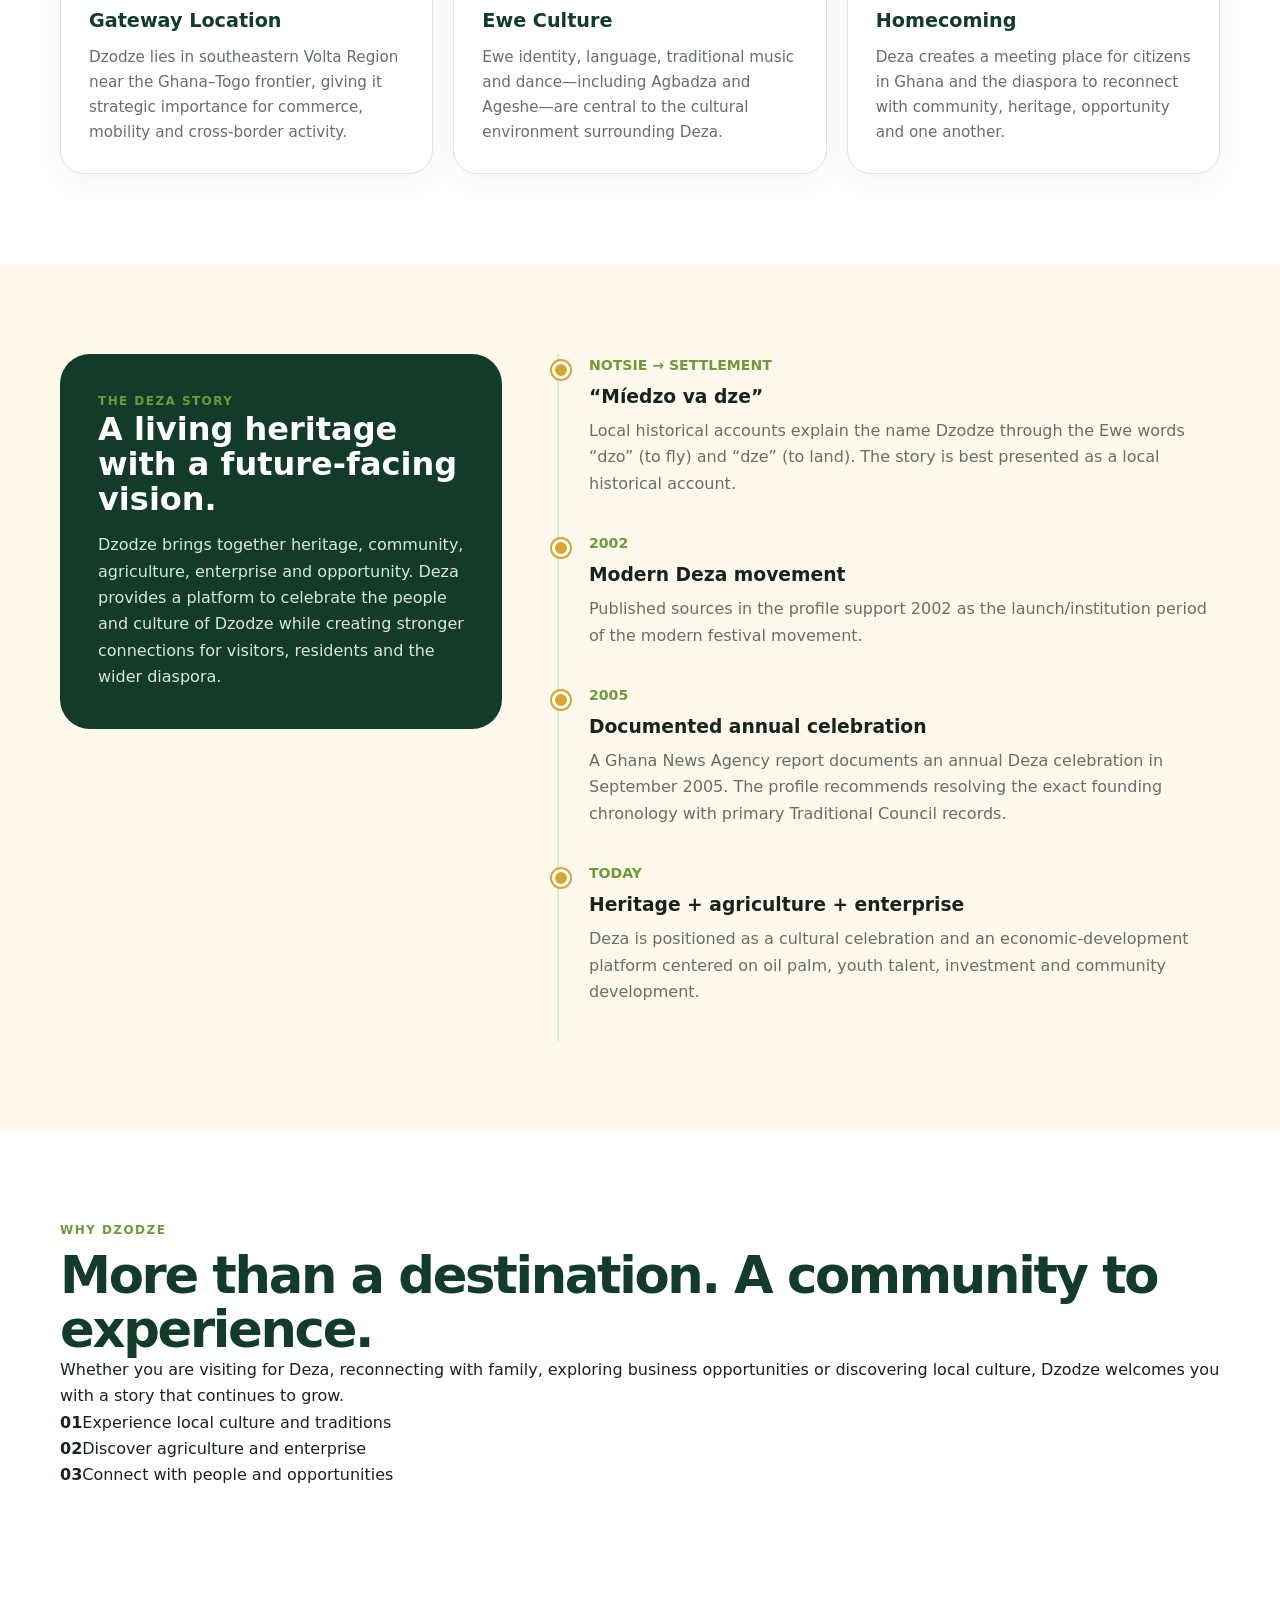
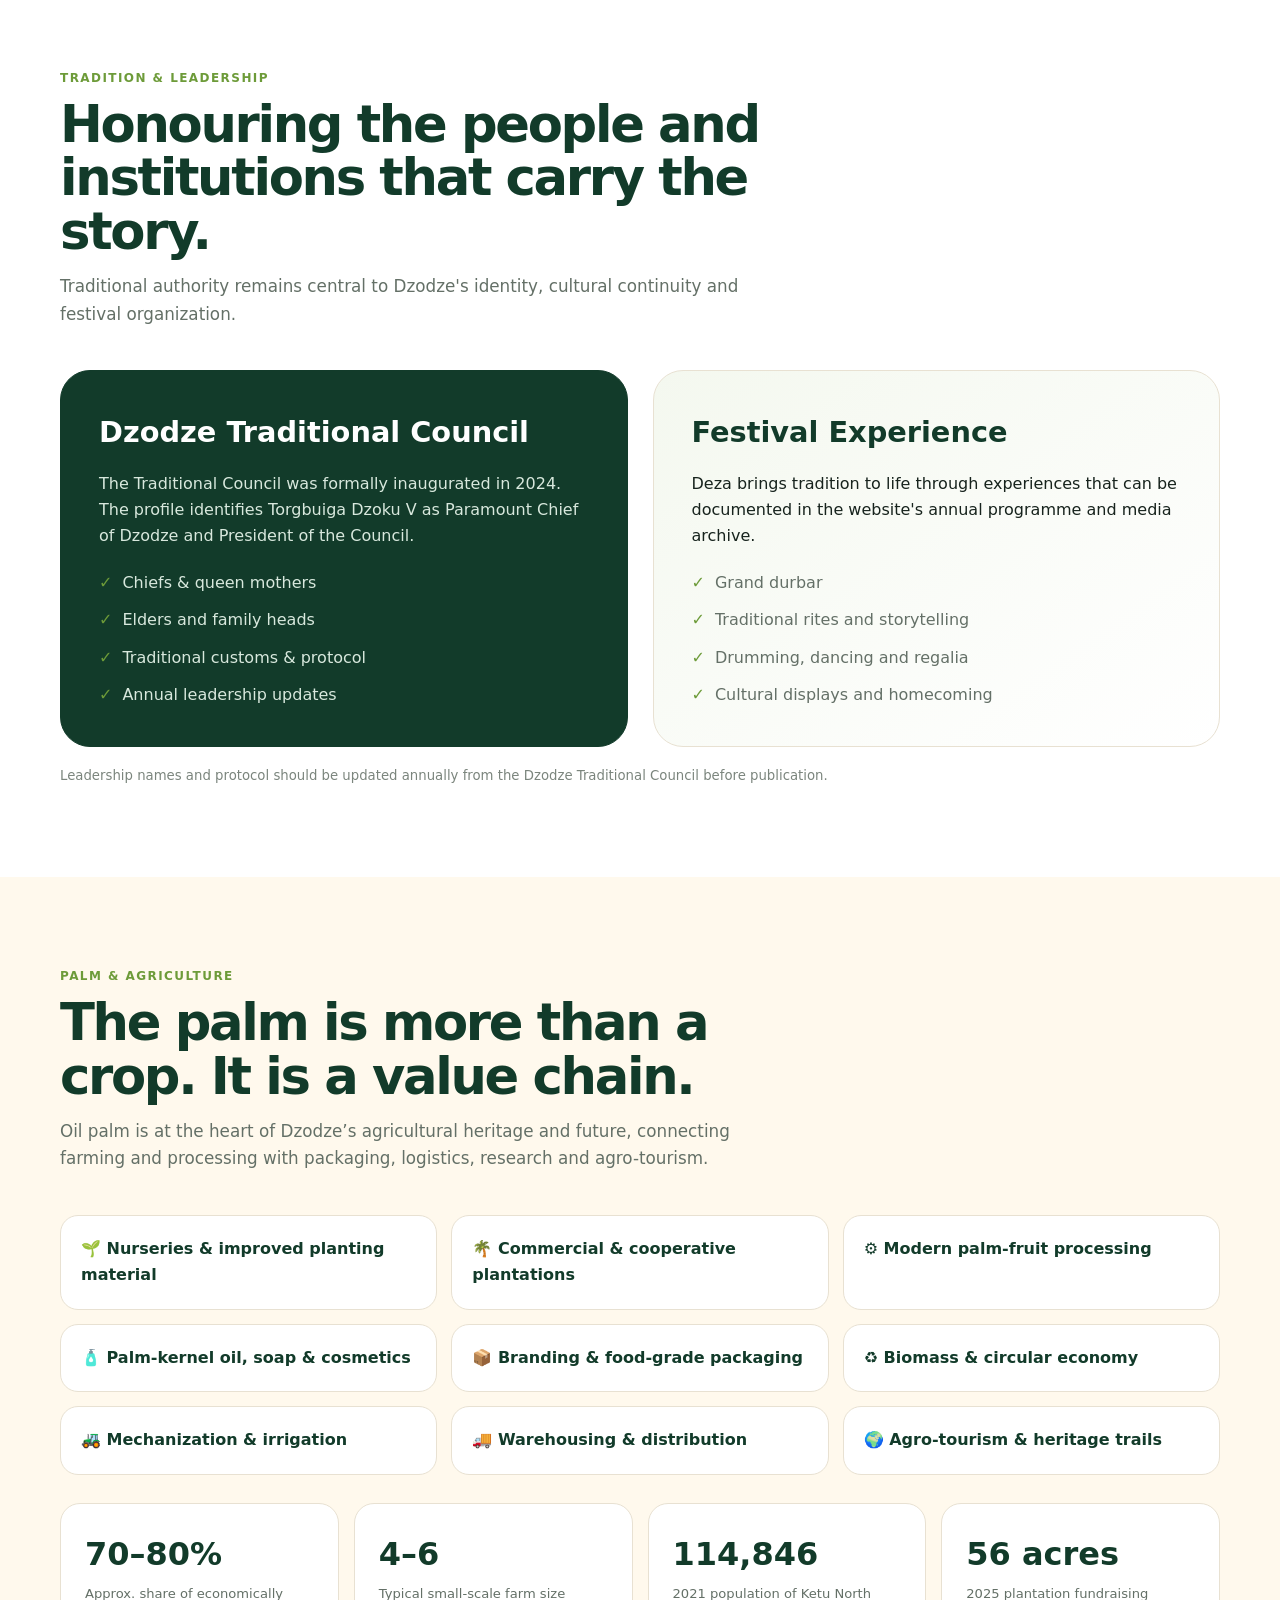
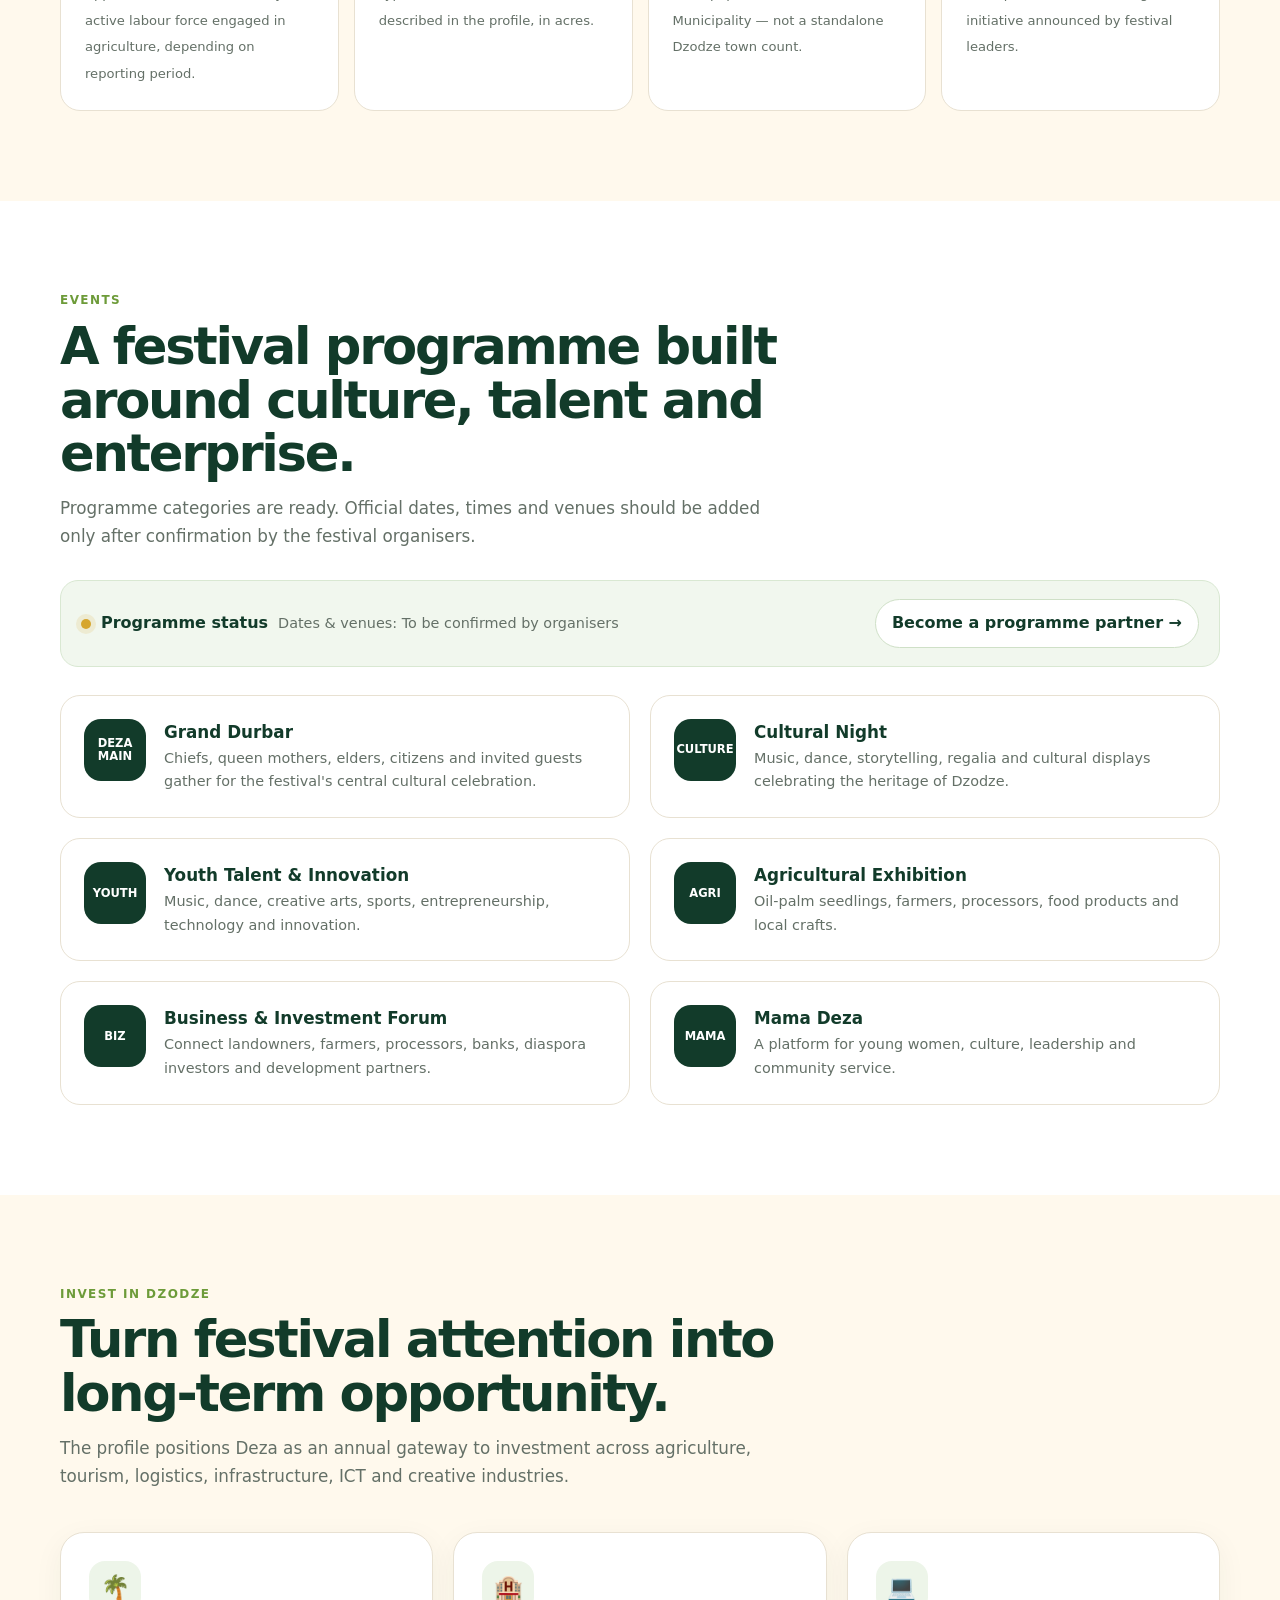
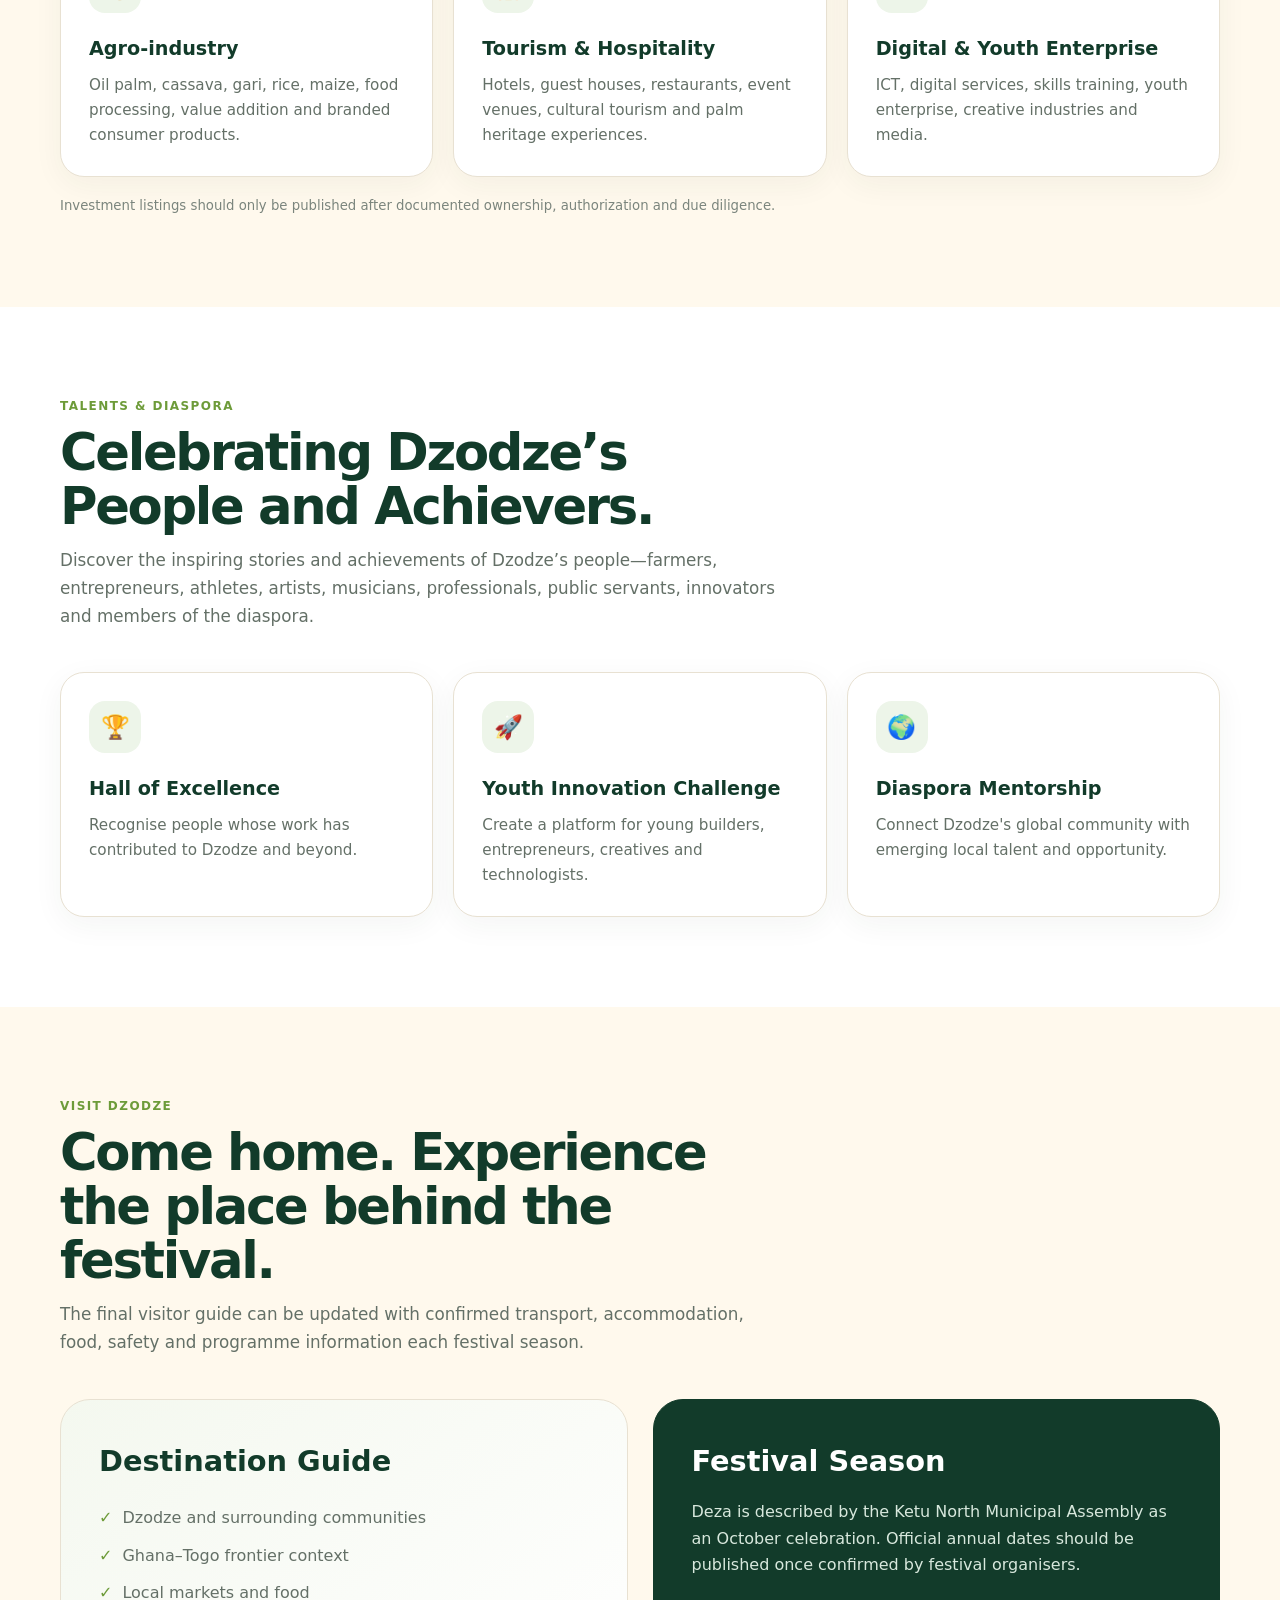
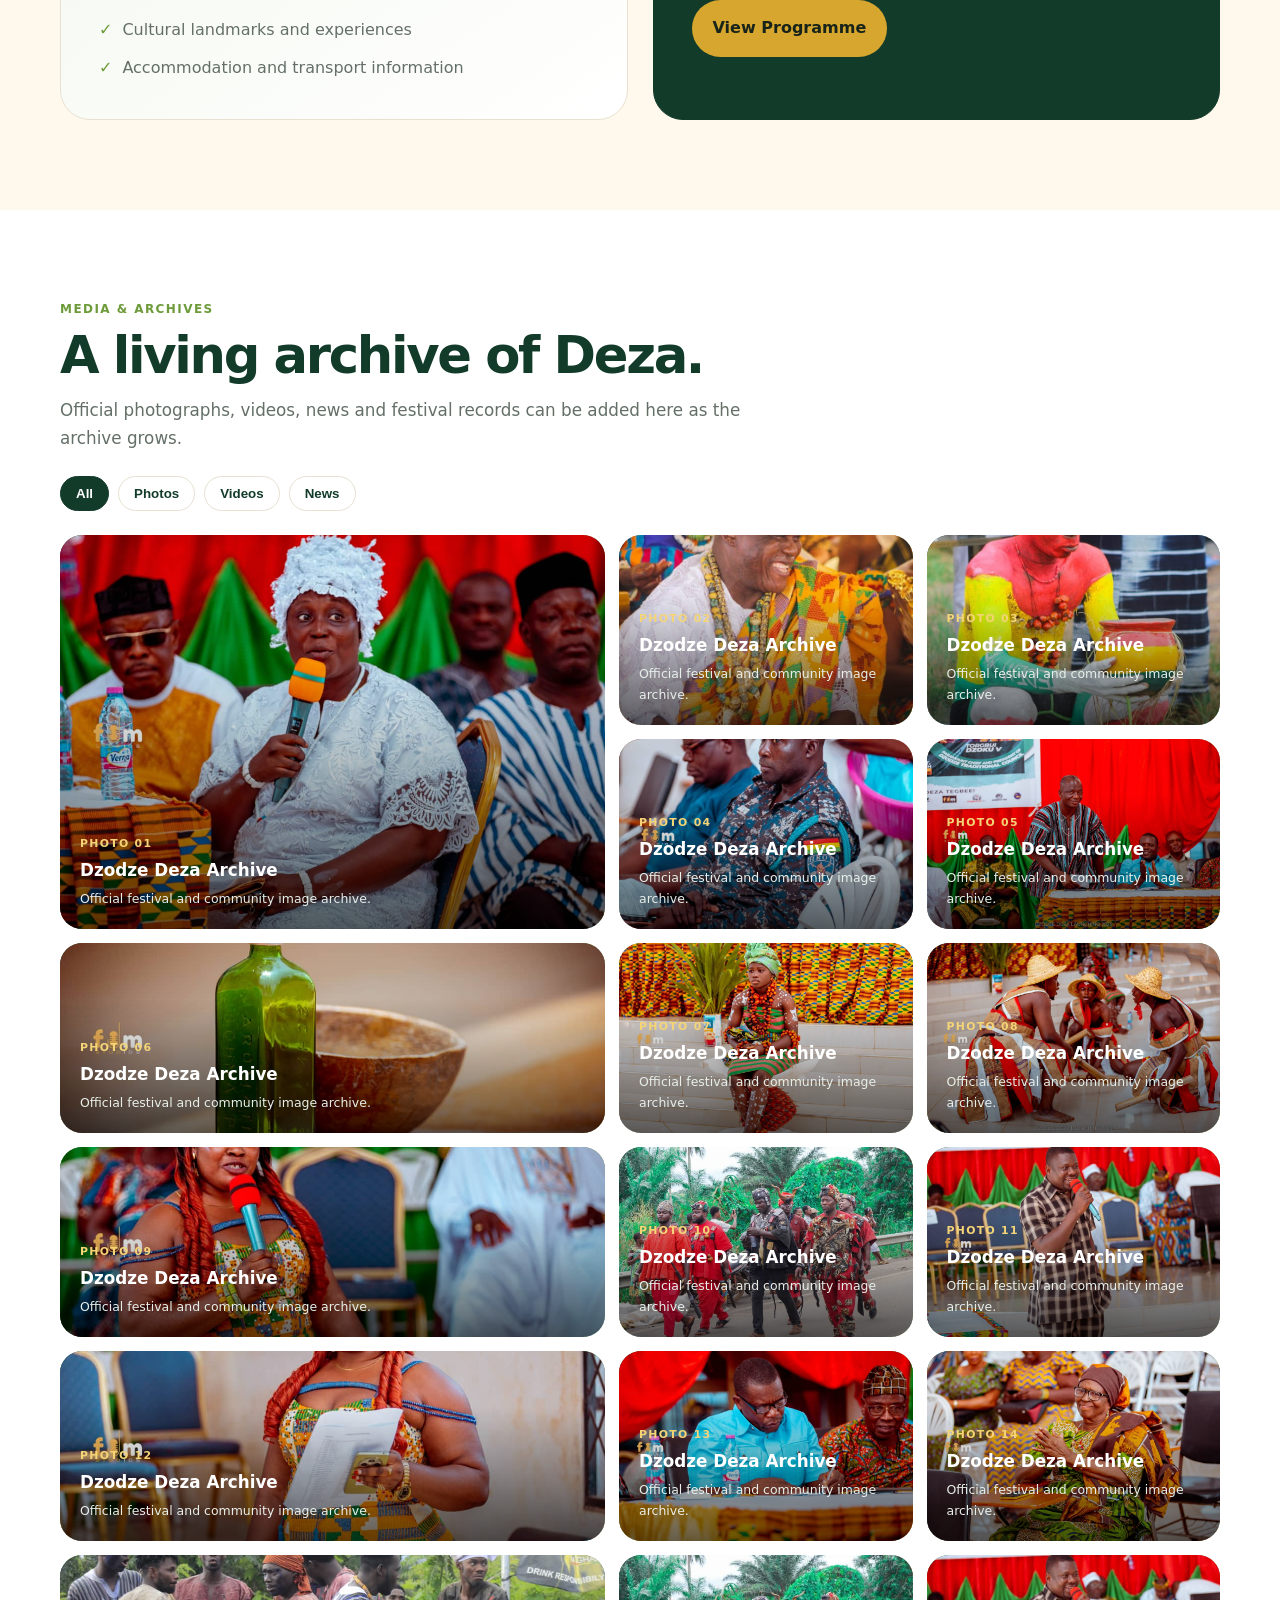
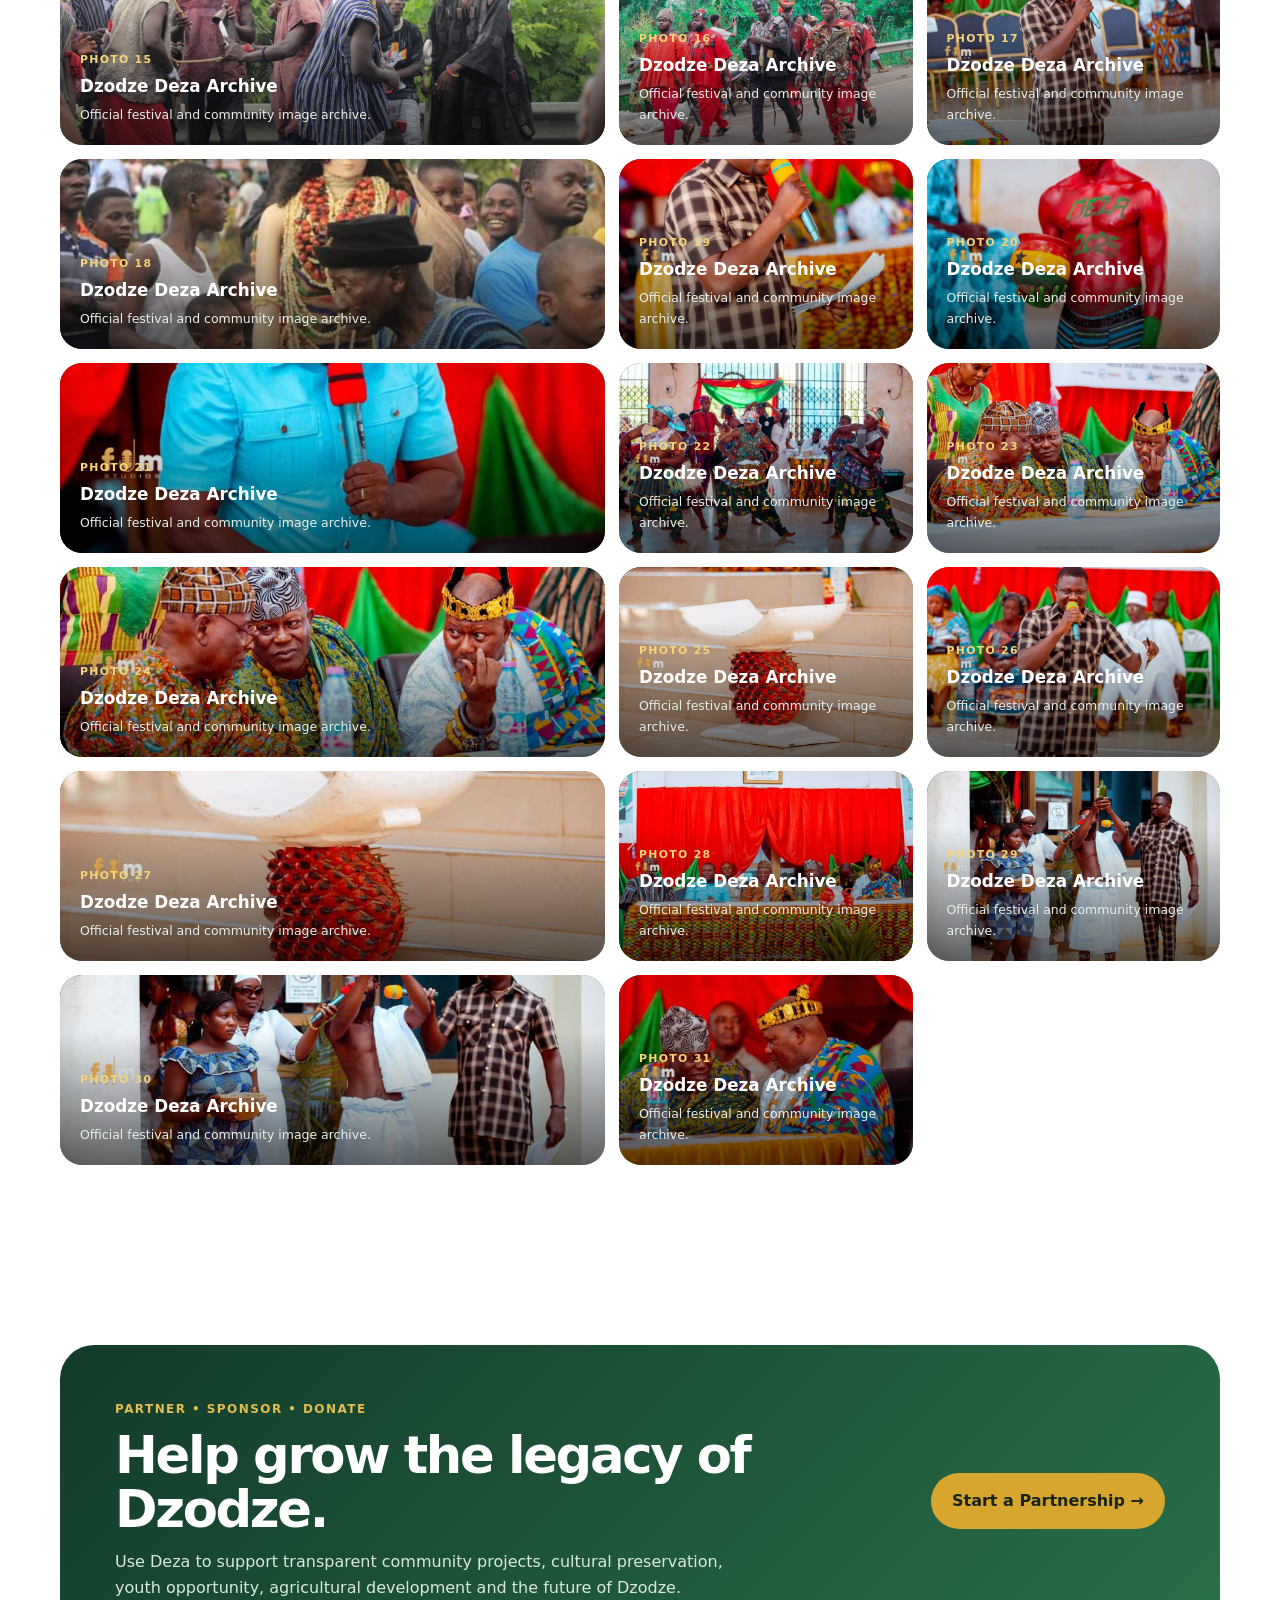
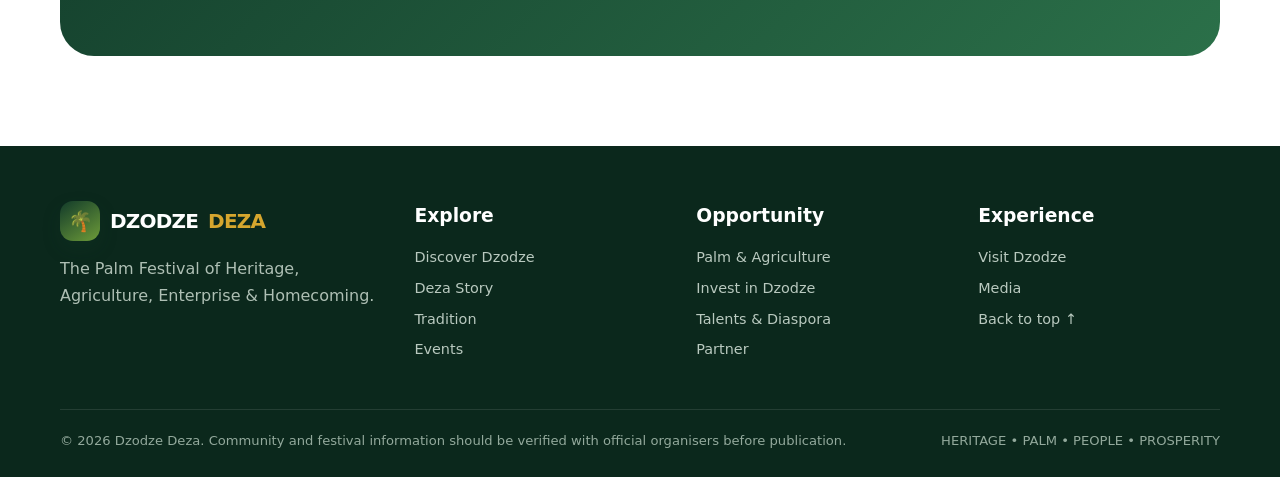
==== commit 9dd9bcf3: "Strengthen Dzodze homepage and visitor experience" ====
--- a/index.html
+++ b/index.html
@@ -34,7 +34,7 @@
           <div class="eyebrow">🌴 The Palm Festival of Heritage, Agriculture, Enterprise & Homecoming</div>
           <h1>Where the <span>Palm</span> tells the story of Dzodze.</h1>
           <p>Celebrate Ewe heritage, reconnect with home, experience culture, discover extraordinary talent and explore opportunities in oil palm, agriculture, tourism and enterprise.</p>
-          <div class="actions"><a class="btn btn-primary" href="#events">Experience Deza →</a><a class="btn btn-light" href="#invest">Invest in Dzodze</a></div>
+          <div class="actions"><a class="btn btn-primary" href="#visit">Explore Dzodze →</a><a class="btn btn-light" href="#invest">Discover Opportunities</a></div><div class="hero-trust"><span>🌴 Heritage</span><span>🤝 Community</span><span>🚀 Opportunity</span></div>
         </div>
         <svg width="0" height="0" style="position:absolute"><filter id="palm-sharpen"><feConvolveMatrix order="3" kernelMatrix="0 -1 0 -1 5 -1 0 -1 0" divisor="1"/></filter></svg><div class="hero-art"><div class="sun"></div><div class="palm"><img src="images/dzodze-oil-palm.jpg" alt="Oil palm tree in a Ghanaian palm plantation"></div><div class="art-label"><strong>DEZA</strong><br>Come Home • Celebrate the Palm • Grow the Legacy</div></div>
       </div>
@@ -53,7 +53,7 @@
 
     <section class="cream" id="story">
       <div class="container story">
-        <div class="story-box"><div class="kicker">The Deza Story</div><h3>From remembered migration to a modern economic platform.</h3><p>Dzodze is a proud and dynamic community in Ghana’s Volta Region, rooted in a rich cultural heritage and driven by the determination of its people. From its traditions and natural resources to agriculture, commerce, education, and emerging opportunities, Dzodze continues to grow while preserving what makes the community unique.</p></div>
+        <div class="story-box"><div class="kicker">The Deza Story</div><h3>A living heritage with a future-facing vision.</h3><p>Dzodze brings together heritage, community, agriculture, enterprise and opportunity. Deza provides a platform to celebrate the people and culture of Dzodze while creating stronger connections for visitors, residents and the wider diaspora.</p></div>
         <div class="timeline">
           <div class="timeline-item"><div class="year">NOTSIE → SETTLEMENT</div><h3>“Míedzo va dze”</h3><p>Local historical accounts explain the name Dzodze through the Ewe words “dzo” (to fly) and “dze” (to land). The story is best presented as a local historical account.</p></div>
           <div class="timeline-item"><div class="year">2002</div><h3>Modern Deza movement</h3><p>Published sources in the profile support 2002 as the launch/institution period of the modern festival movement.</p></div>
@@ -62,6 +62,8 @@
         </div>
       </div>
     </section>
+
+    <section class="quick-visit" id="why-visit"><div class="container"><div class="quick-visit-grid"><div><div class="kicker">Why Dzodze</div><h2>More than a destination. A community to experience.</h2><p>Whether you are visiting for Deza, reconnecting with family, exploring business opportunities or discovering local culture, Dzodze welcomes you with a story that continues to grow.</p></div><div class="quick-visit-points"><div><strong>01</strong><span>Experience local culture and traditions</span></div><div><strong>02</strong><span>Discover agriculture and enterprise</span></div><div><strong>03</strong><span>Connect with people and opportunities</span></div></div></div></div></section>
 
     <section id="tradition">
       <div class="container">
@@ -123,7 +125,7 @@
 
     <section id="talent">
       <div class="container">
-        <div class="section-head"><div><div class="kicker">Talents & Diaspora</div><h2>Celebrating Dzodze’s People and Achievers.</h2><p class="lead">Discover the inspiring stories and achievements of Dzodze’s people—from academics and educators to farmers, entrepreneurs, athletes, artists, musicians, health professionals, public servants, technologists and members of the diaspora.</p></div></div>
+        <div class="section-head"><div><div class="kicker">Talents & Diaspora</div><h2>Celebrating Dzodze’s People and Achievers.</h2><p class="lead">Discover the inspiring stories and achievements of Dzodze’s people—farmers, entrepreneurs, athletes, artists, musicians, professionals, public servants, innovators and members of the diaspora.</p></div></div>
         <div class="cards">
           <article class="card"><div class="icon">🏆</div><h3>Hall of Excellence</h3><p>Recognise people whose work has contributed to Dzodze and beyond.</p></article>
           <article class="card"><div class="icon">🚀</div><h3>Youth Innovation Challenge</h3><p>Create a platform for young builders, entrepreneurs, creatives and technologists.</p></article>
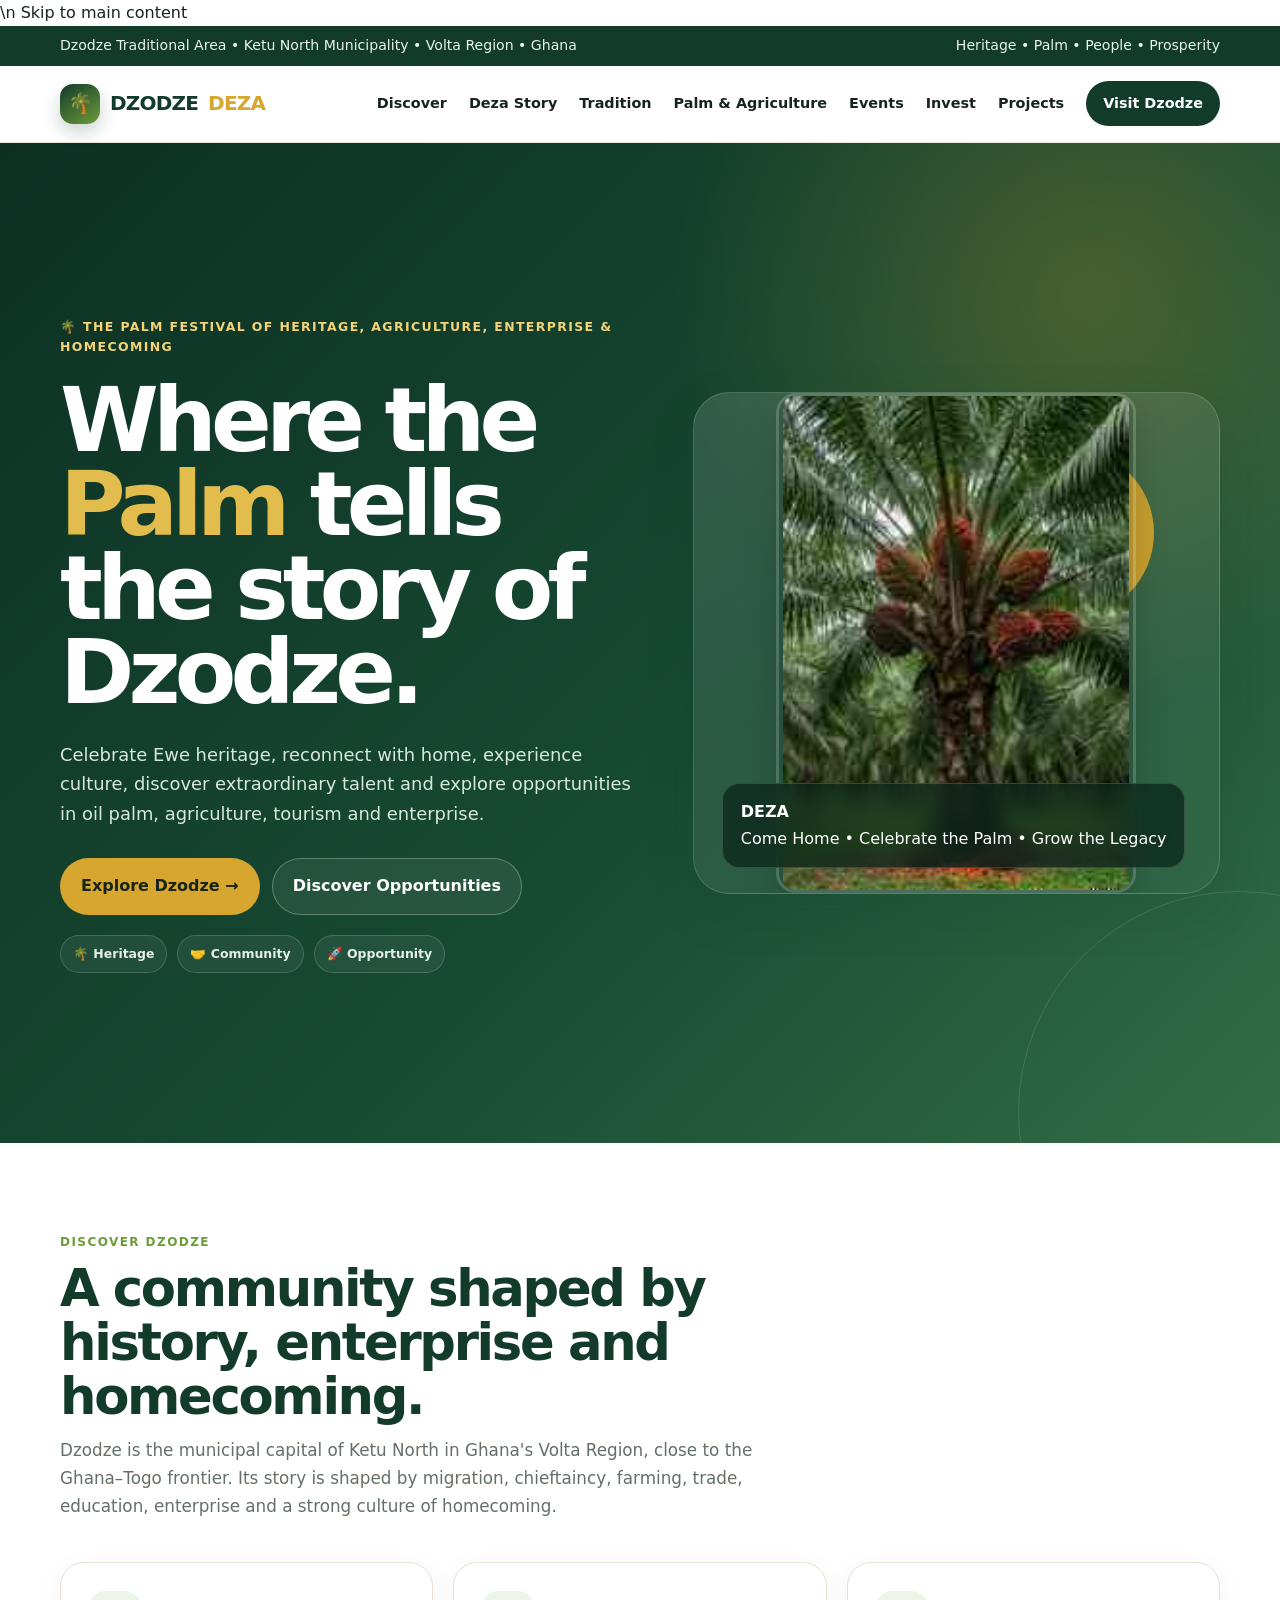
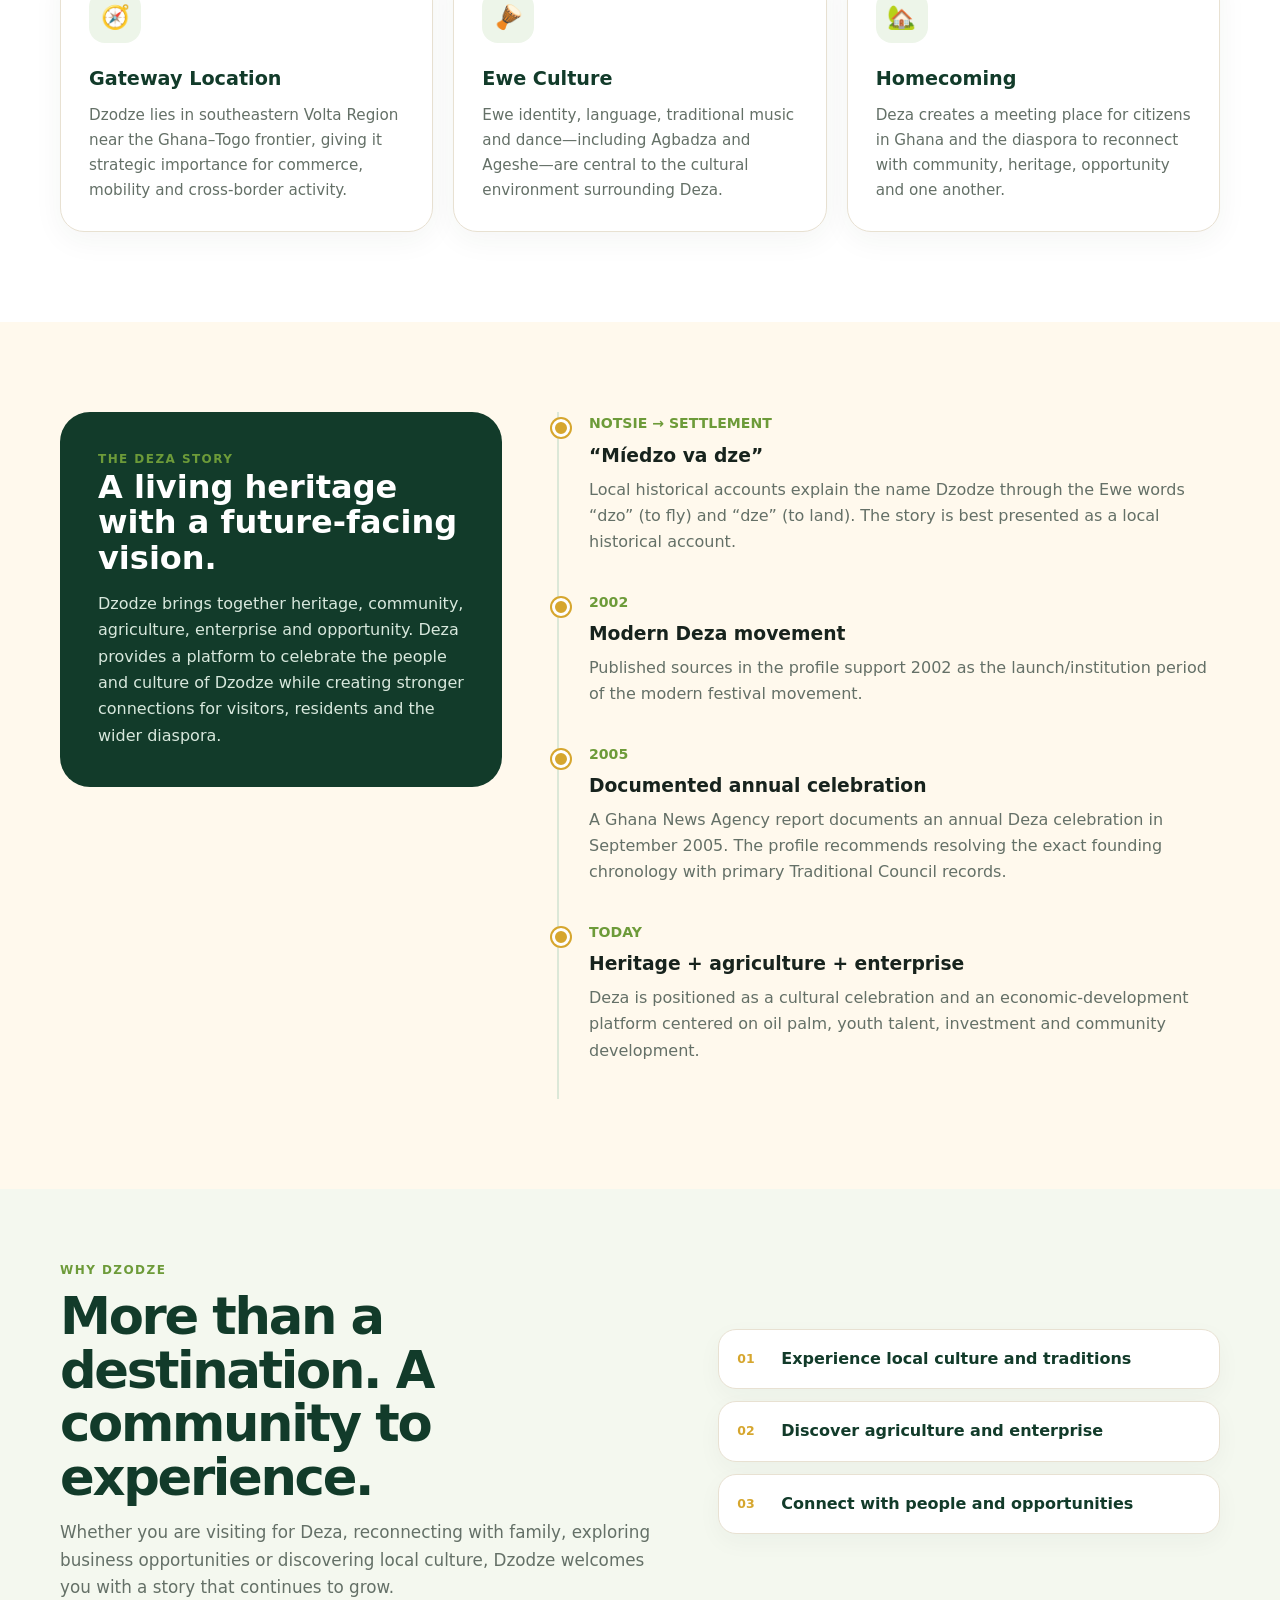
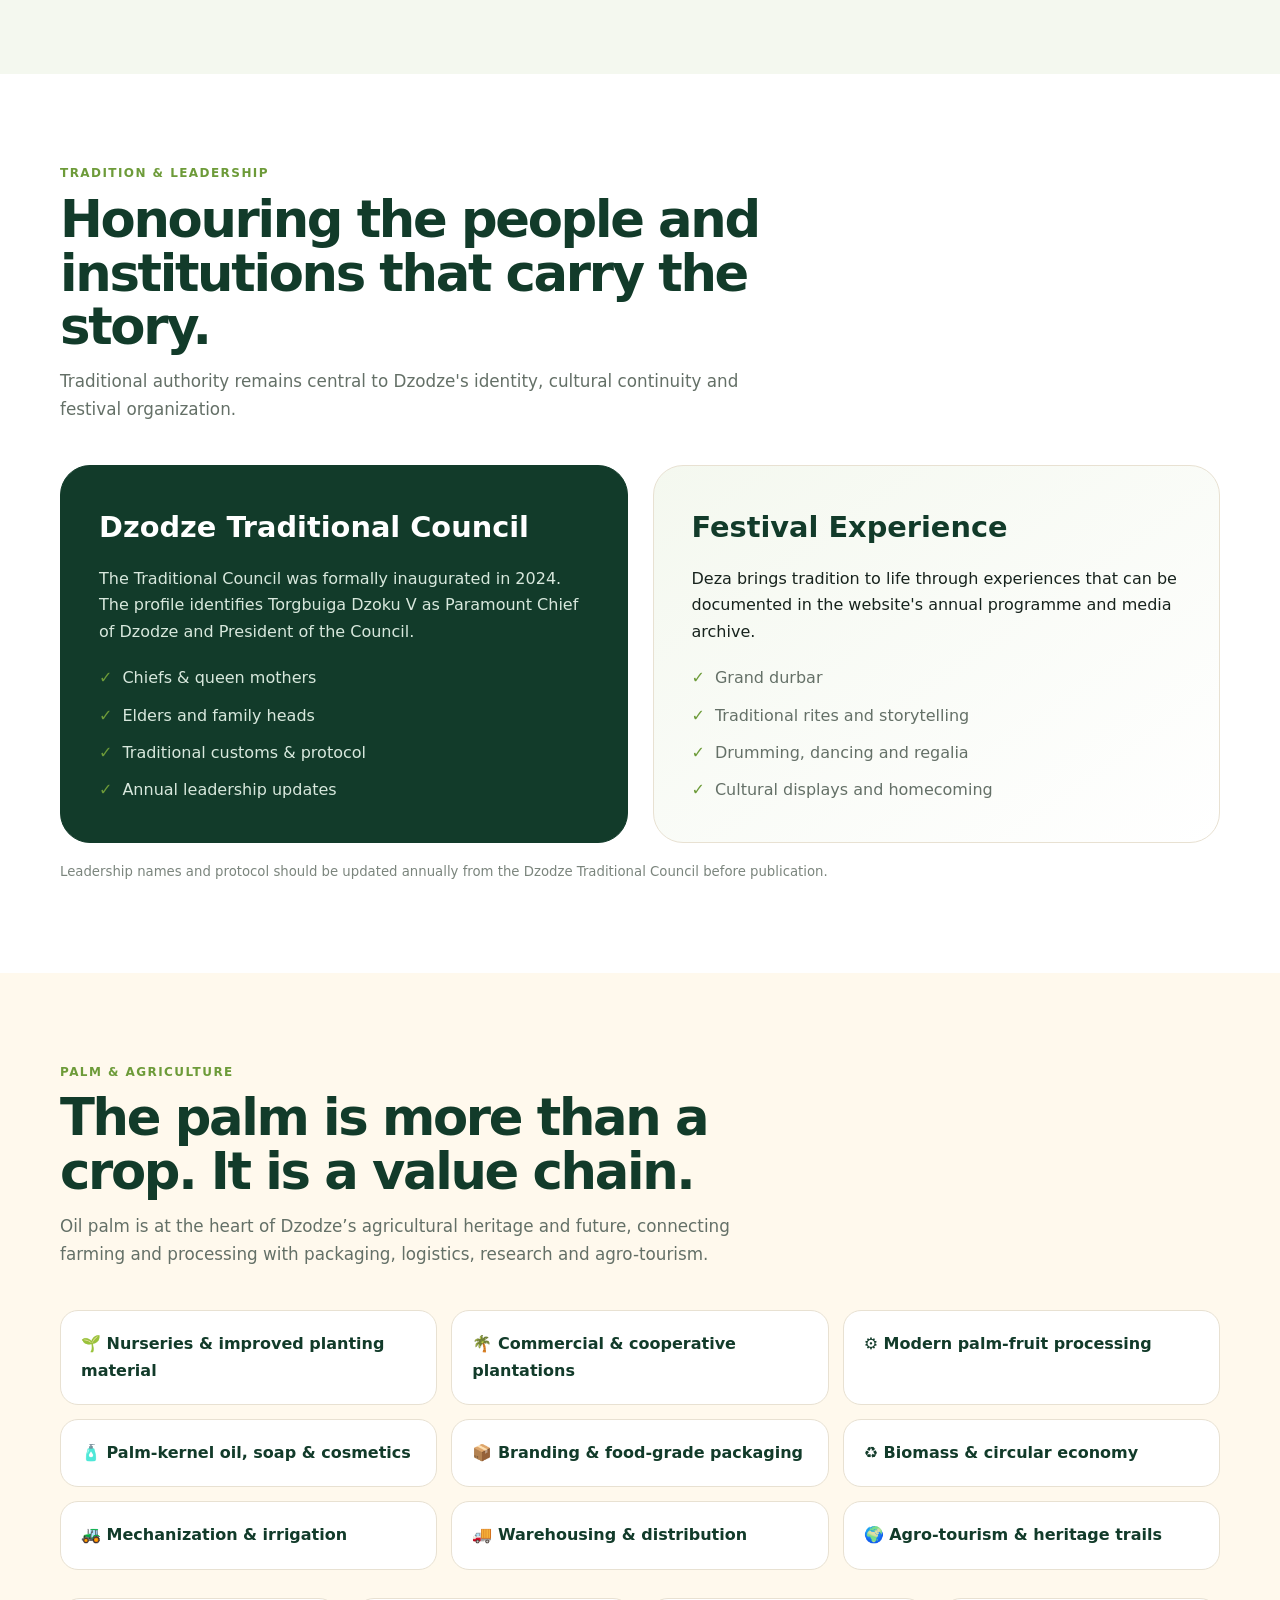
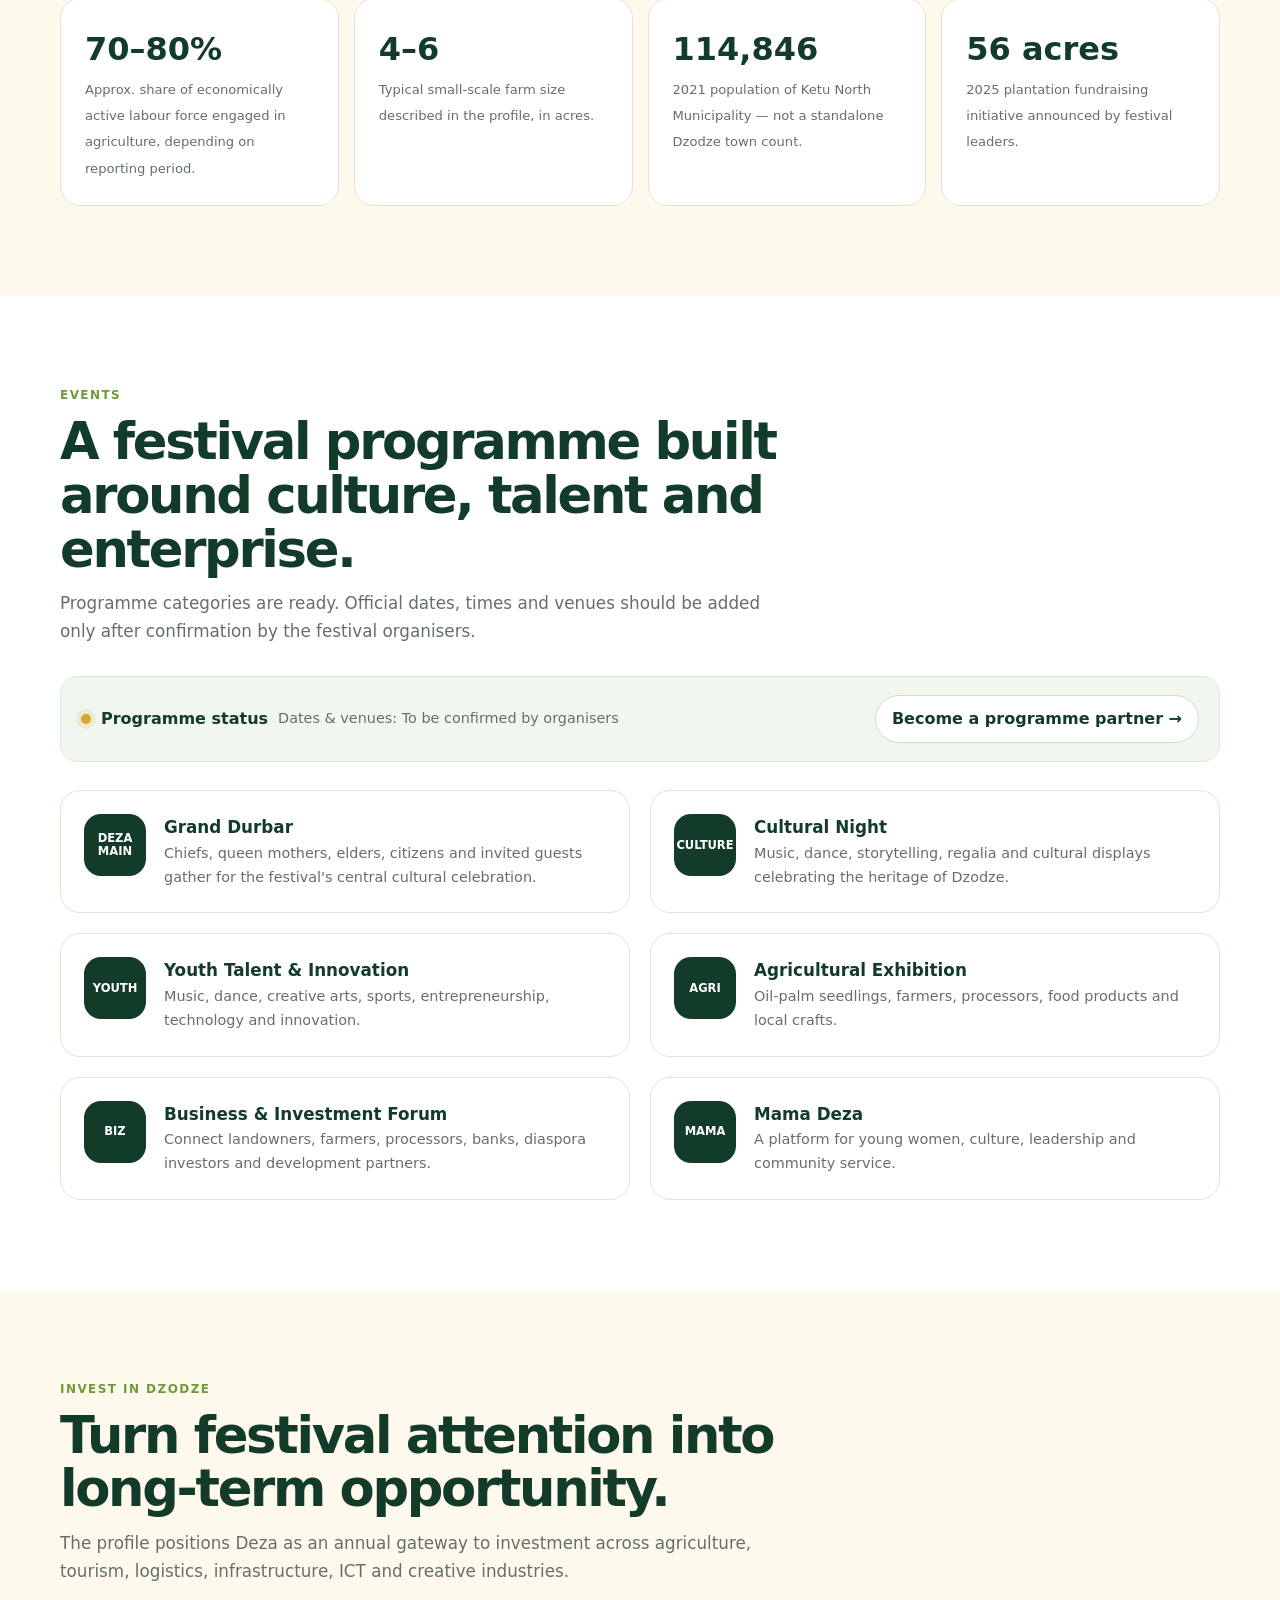
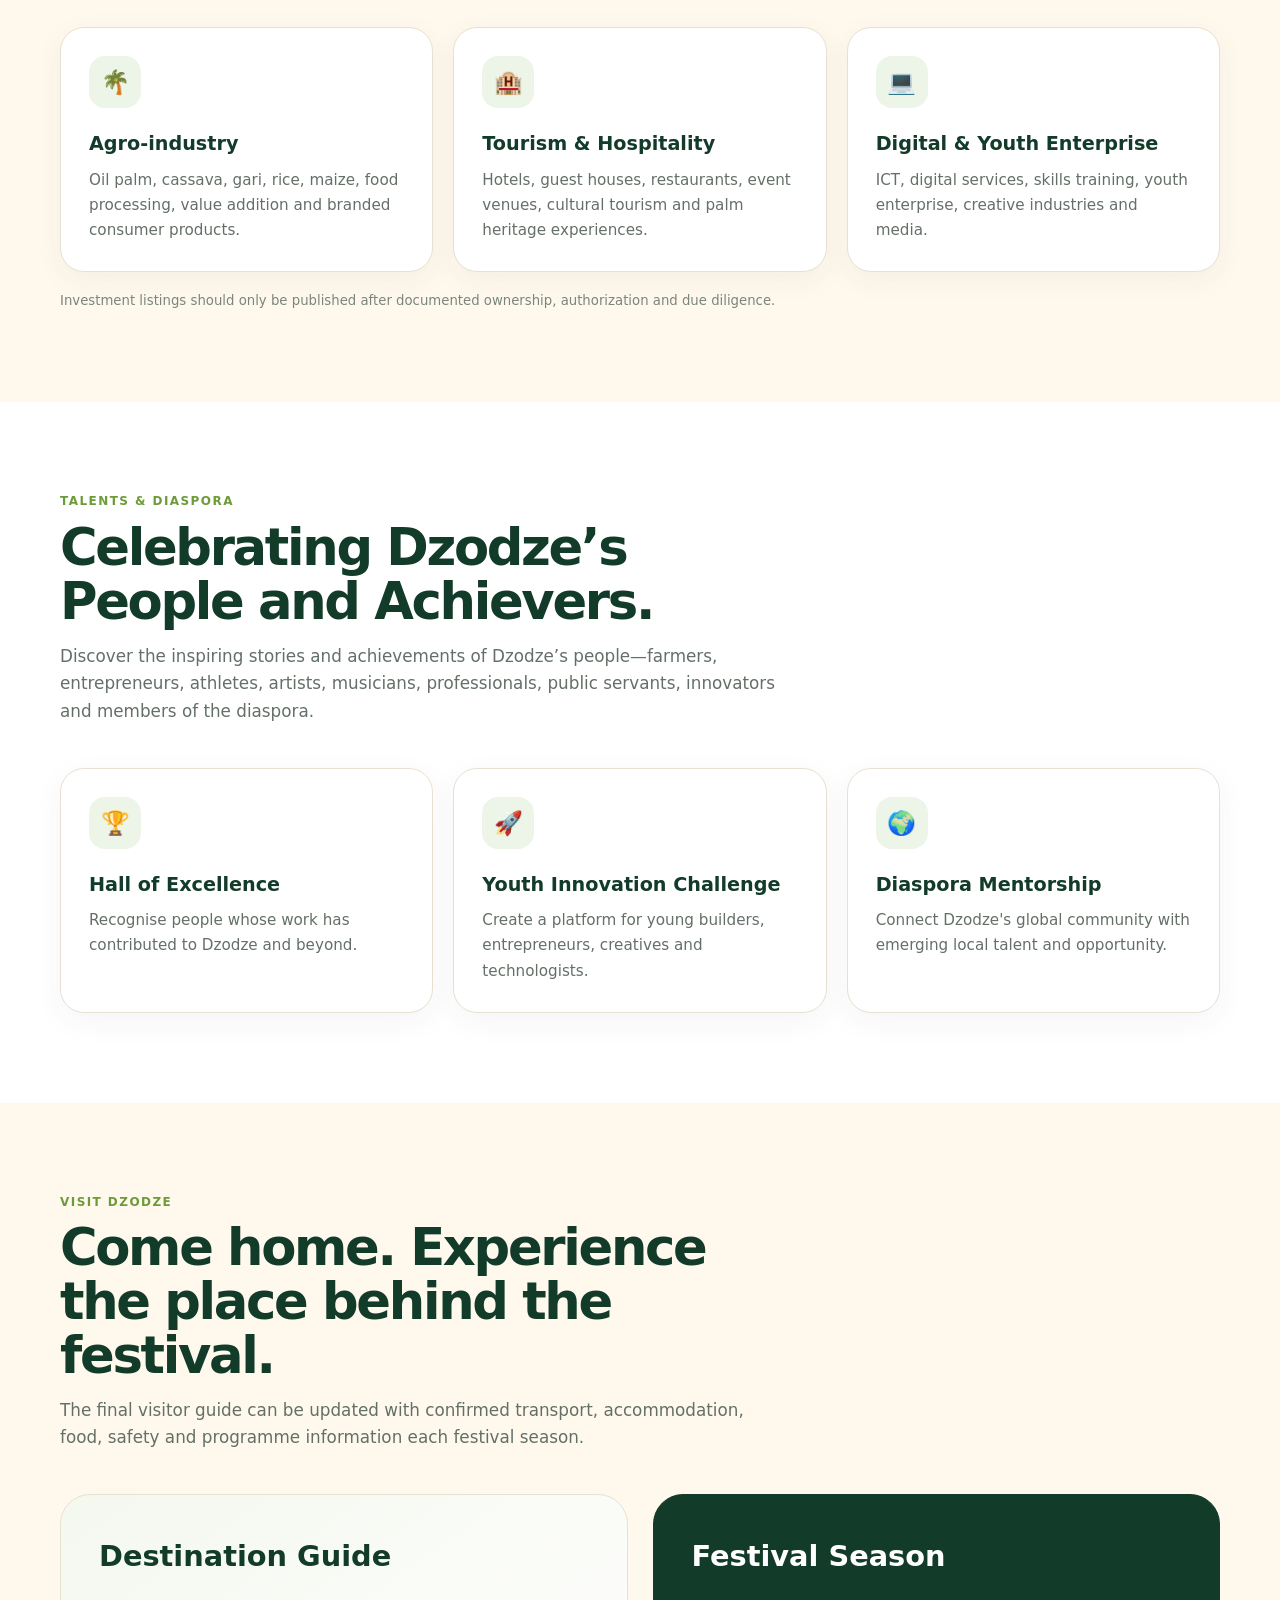
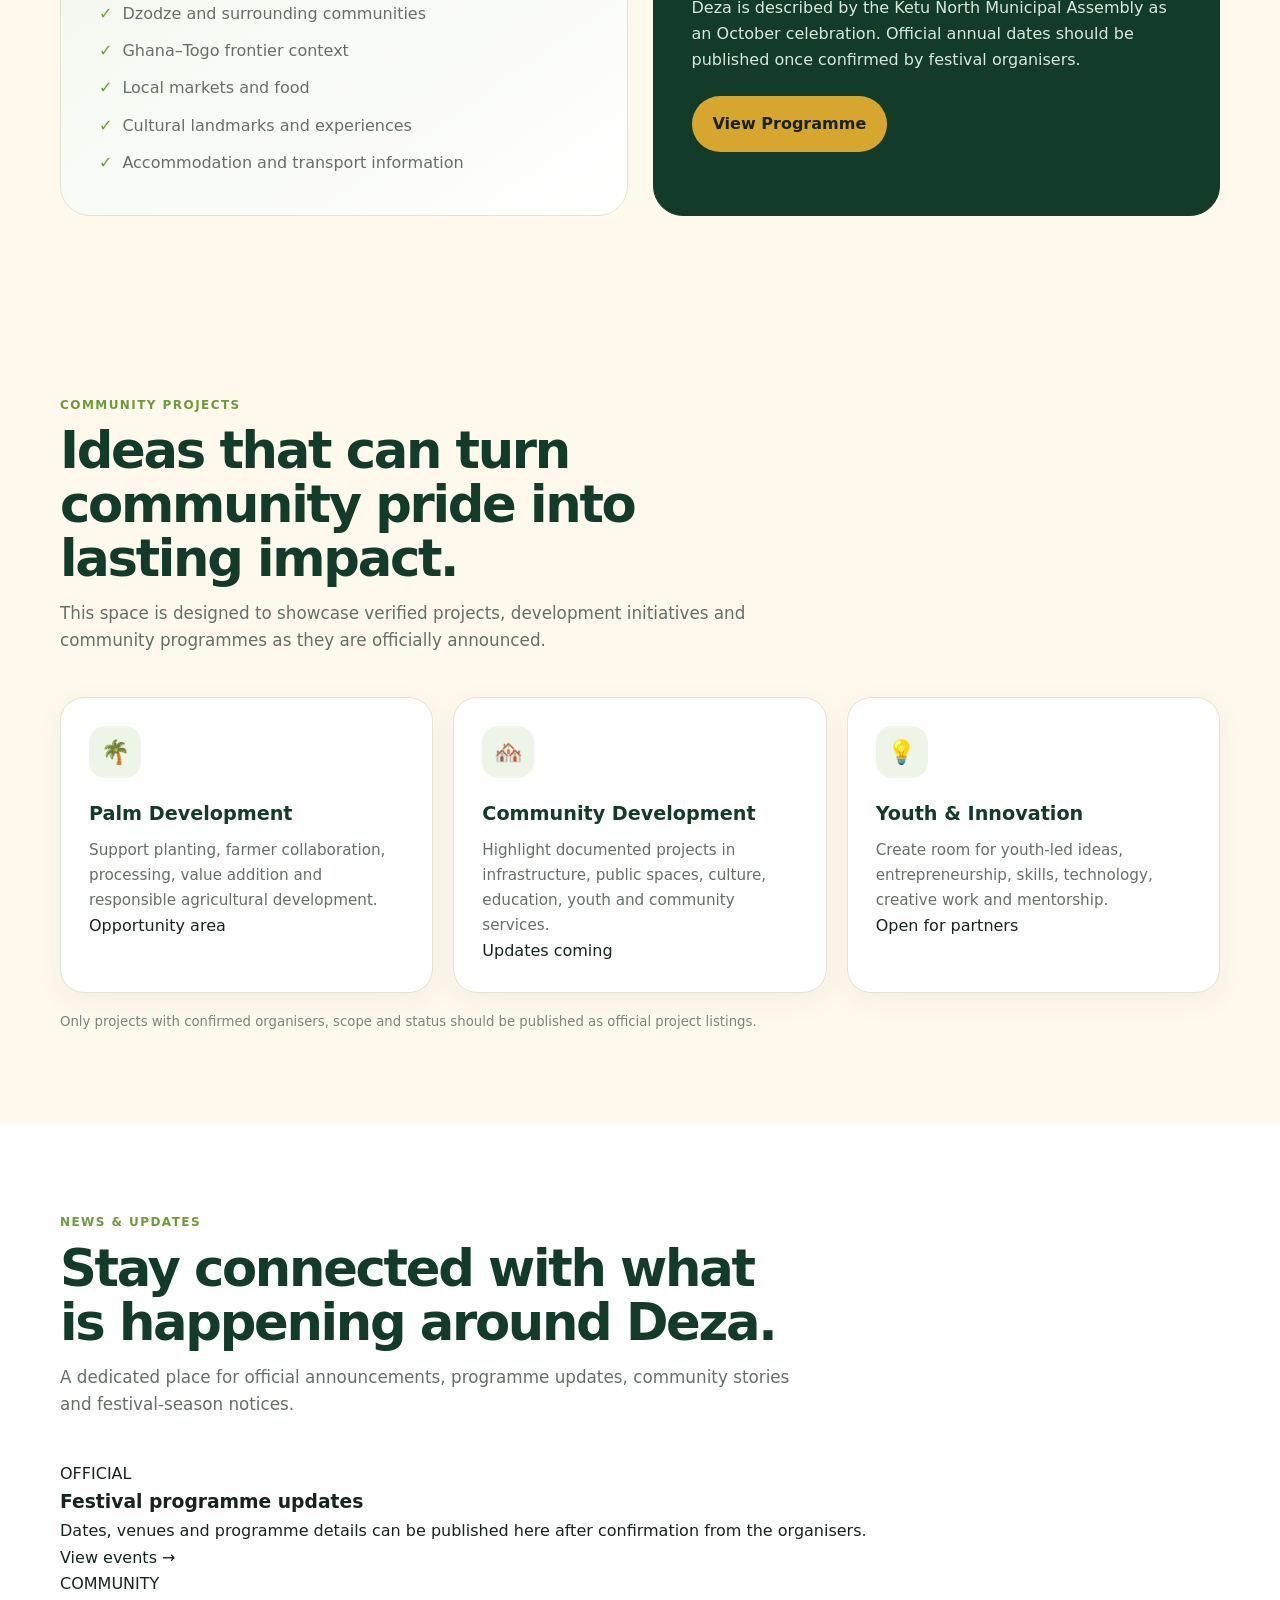
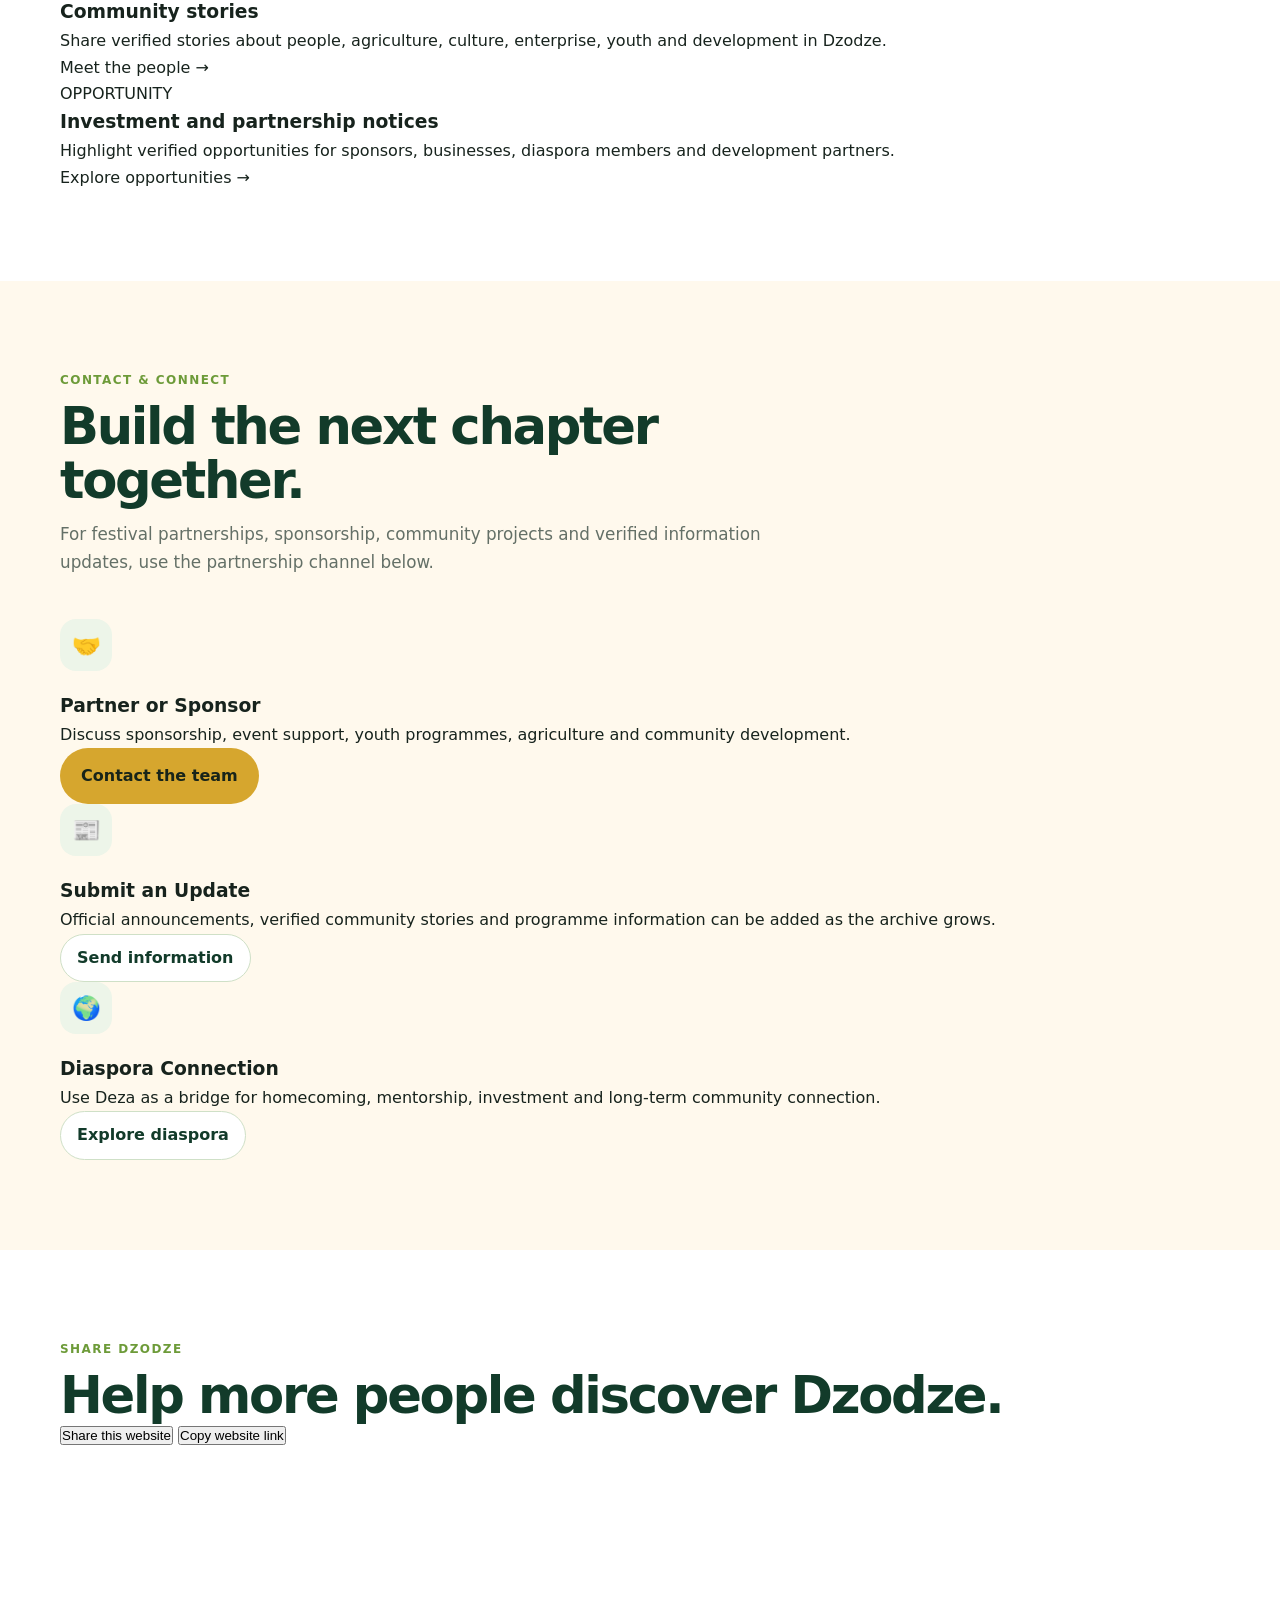
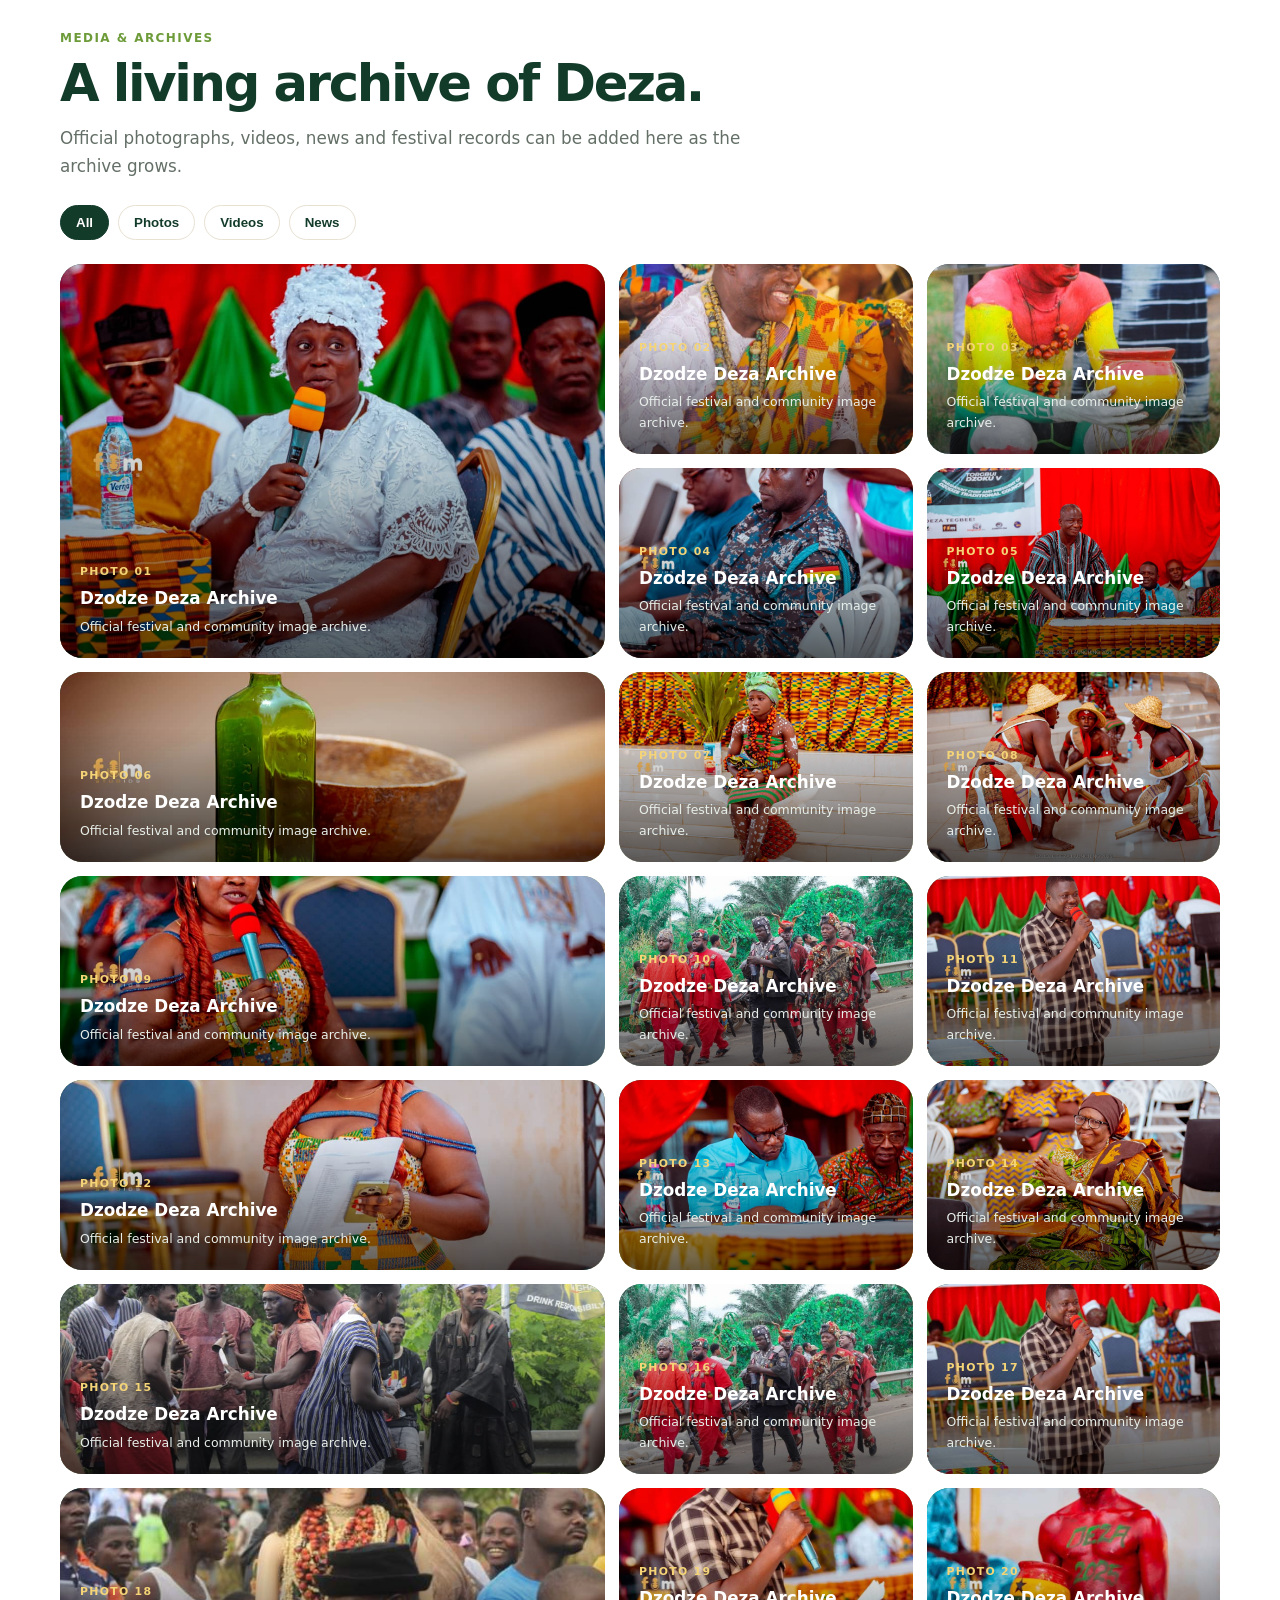
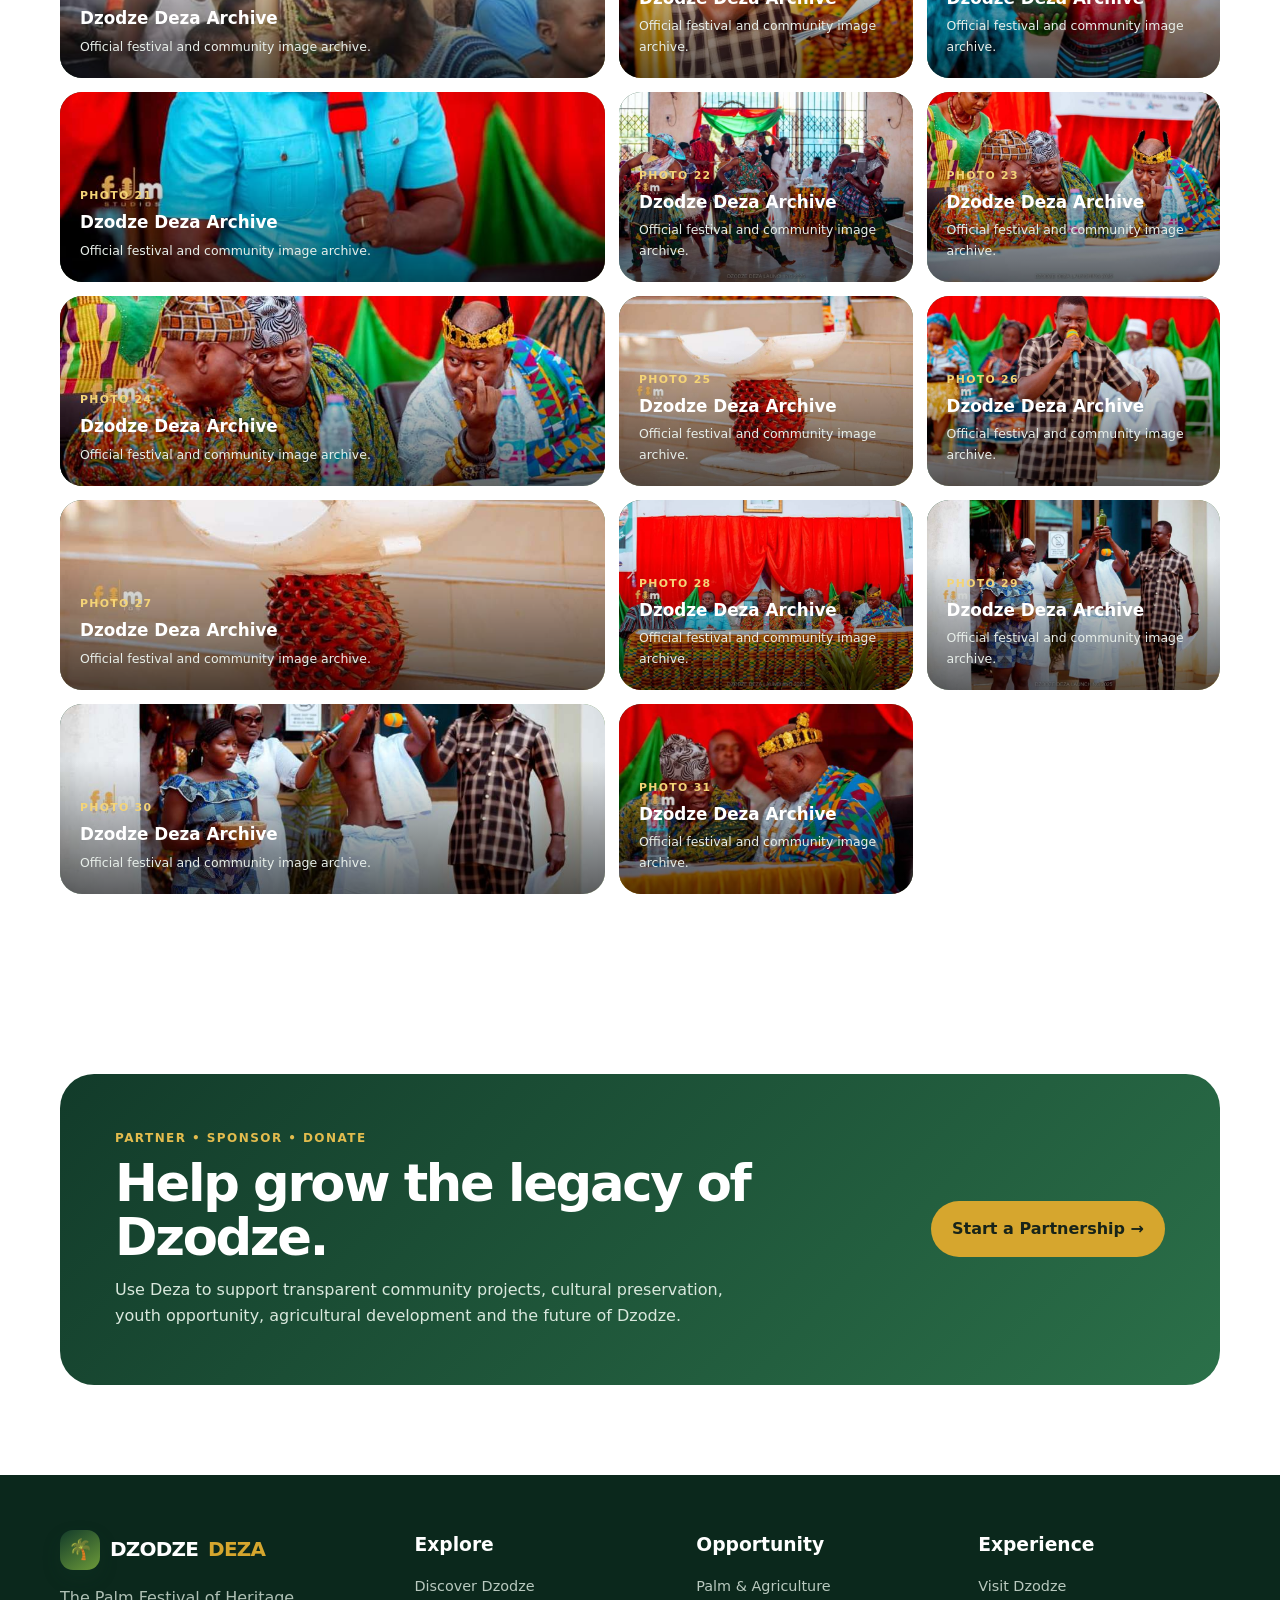
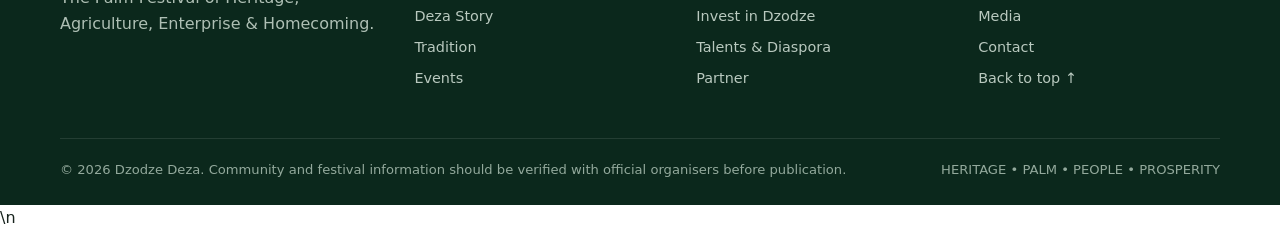
==== commit 6448e196: "Complete Dzodze website experience and accessibility upgrade" ====
--- a/index.html
+++ b/index.html
@@ -5,10 +5,16 @@
   <meta name="viewport" content="width=device-width, initial-scale=1.0">
   <meta name="description" content="Dzodze Deza — The Palm Festival of Heritage, Agriculture, Enterprise & Homecoming in Dzodze, Ketu North Municipality, Volta Region, Ghana.">
   <meta name="theme-color" content="#123b2a">
+  <meta name="keywords" content="Dzodze, Deza, Palm Festival, Volta Region, Ghana, Ketu North, culture, agriculture, tourism, enterprise">
+  <meta property="og:title" content="Dzodze Deza | Heritage, Palm, People & Prosperity">
+  <meta property="og:description" content="Discover Dzodze, its heritage, Deza festival, agriculture, people, opportunities and visitor experience.">
+  <meta property="og:type" content="website">
+  <meta property="og:url" content="https://calebawaya.github.io/Dzodze-Website/">
+  <meta name="twitter:card" content="summary_large_image">
   <title>Dzodze Deza | Palm Festival</title>
   <link rel="stylesheet" href="style.css">
 </head>
-<body>
+<body>\n  <a class="skip-link" href="#main-content">Skip to main content</a>
   <div class="topbar"><div class="container"><span>Dzodze Traditional Area • Ketu North Municipality • Volta Region • Ghana</span><span>Heritage • Palm • People • Prosperity</span></div></div>
 
   <header>
@@ -17,17 +23,17 @@
         <a class="brand" href="#home"><span class="brand-mark">🌴</span> DZODZE <span>DEZA</span></a>
         <div class="navlinks">
           <a href="#discover">Discover</a><a href="#story">Deza Story</a><a href="#tradition">Tradition</a>
-          <a href="#palm">Palm & Agriculture</a><a href="#events">Events</a><a href="#invest">Invest</a><a class="nav-cta" href="#visit">Visit Dzodze</a>
+          <a href="#palm">Palm & Agriculture</a><a href="#events">Events</a><a href="#invest">Invest</a><a href="#projects">Projects</a><a class="nav-cta" href="#visit">Visit Dzodze</a>
         </div>
         <button class="menu" id="menuBtn" aria-label="Open menu">☰</button>
       </nav>
       <div class="mobile-menu" id="mobileMenu">
-        <a href="#discover">Discover Dzodze</a><a href="#story">Deza Story</a><a href="#tradition">Tradition & Leadership</a><a href="#palm">Palm & Agriculture</a><a href="#events">Events</a><a href="#invest">Invest in Dzodze</a><a href="#talent">Talents & Diaspora</a><a href="#visit">Visit Dzodze</a><a href="#media">Media</a><a href="#partner">Partner / Sponsor / Donate</a>
+        <a href="#discover">Discover Dzodze</a><a href="#story">Deza Story</a><a href="#tradition">Tradition & Leadership</a><a href="#palm">Palm & Agriculture</a><a href="#events">Events</a><a href="#invest">Invest in Dzodze</a><a href="#projects">Community Projects</a><a href="#updates">News & Updates</a><a href="#talent">Talents & Diaspora</a><a href="#visit">Visit Dzodze</a><a href="#media">Media</a><a href="#partner">Partner / Sponsor / Donate</a>
       </div>
     </div>
   </header>
 
-  <main>
+  <main id="main-content">
     <section class="hero" id="home">
       <div class="container hero-grid">
         <div>
@@ -141,6 +147,51 @@
           <article class="feature"><h3>Destination Guide</h3><ul class="clean"><li>Dzodze and surrounding communities</li><li>Ghana–Togo frontier context</li><li>Local markets and food</li><li>Cultural landmarks and experiences</li><li>Accommodation and transport information</li></ul></article>
           <article class="feature dark"><h3>Festival Season</h3><p>Deza is described by the Ketu North Municipal Assembly as an October celebration. Official annual dates should be published once confirmed by festival organisers.</p><a class="btn btn-primary" href="#events" style="margin-top:22px">View Programme</a></article>
         </div>
+      </div>
+    </section>
+
+    <section id="projects" class="cream">
+      <div class="container">
+        <div class="section-head"><div><div class="kicker">Community Projects</div><h2>Ideas that can turn community pride into lasting impact.</h2><p class="lead">This space is designed to showcase verified projects, development initiatives and community programmes as they are officially announced.</p></div></div>
+        <div class="cards">
+          <article class="card"><div class="icon">🌴</div><h3>Palm Development</h3><p>Support planting, farmer collaboration, processing, value addition and responsible agricultural development.</p><span class="project-status">Opportunity area</span></article>
+          <article class="card"><div class="icon">🏘️</div><h3>Community Development</h3><p>Highlight documented projects in infrastructure, public spaces, culture, education, youth and community services.</p><span class="project-status">Updates coming</span></article>
+          <article class="card"><div class="icon">💡</div><h3>Youth & Innovation</h3><p>Create room for youth-led ideas, entrepreneurship, skills, technology, creative work and mentorship.</p><span class="project-status">Open for partners</span></article>
+        </div>
+        <p class="notice">Only projects with confirmed organisers, scope and status should be published as official project listings.</p>
+      </div>
+    </section>
+
+    <section id="updates">
+      <div class="container">
+        <div class="section-head"><div><div class="kicker">News & Updates</div><h2>Stay connected with what is happening around Deza.</h2><p class="lead">A dedicated place for official announcements, programme updates, community stories and festival-season notices.</p></div></div>
+        <div class="updates-grid">
+          <article class="update-card"><span class="update-tag">OFFICIAL</span><h3>Festival programme updates</h3><p>Dates, venues and programme details can be published here after confirmation from the organisers.</p><a href="#events">View events →</a></article>
+          <article class="update-card"><span class="update-tag">COMMUNITY</span><h3>Community stories</h3><p>Share verified stories about people, agriculture, culture, enterprise, youth and development in Dzodze.</p><a href="#talent">Meet the people →</a></article>
+          <article class="update-card"><span class="update-tag">OPPORTUNITY</span><h3>Investment and partnership notices</h3><p>Highlight verified opportunities for sponsors, businesses, diaspora members and development partners.</p><a href="#invest">Explore opportunities →</a></article>
+        </div>
+      </div>
+    </section>
+
+    <section class="cream" id="contact">
+      <div class="container">
+        <div class="section-head"><div><div class="kicker">Contact & Connect</div><h2>Build the next chapter together.</h2><p class="lead">For festival partnerships, sponsorship, community projects and verified information updates, use the partnership channel below.</p></div></div>
+        <div class="contact-grid">
+          <article class="contact-card"><div class="icon">🤝</div><h3>Partner or Sponsor</h3><p>Discuss sponsorship, event support, youth programmes, agriculture and community development.</p><a class="btn btn-primary" href="mailto:info@dzodze.org">Contact the team</a></article>
+          <article class="contact-card"><div class="icon">📰</div><h3>Submit an Update</h3><p>Official announcements, verified community stories and programme information can be added as the archive grows.</p><a class="btn btn-light-green" href="mailto:info@dzodze.org">Send information</a></article>
+          <article class="contact-card"><div class="icon">🌍</div><h3>Diaspora Connection</h3><p>Use Deza as a bridge for homecoming, mentorship, investment and long-term community connection.</p><a class="btn btn-light-green" href="#talent">Explore diaspora</a></article>
+        </div>
+      </div>
+    </section>
+
+    <section class="share-strip">
+      <div class="container share-inner">
+        <div><div class="kicker">Share Dzodze</div><h2>Help more people discover Dzodze.</h2></div>
+        <div class="share-actions">
+          <button class="share-btn" id="shareBtn" type="button">Share this website</button>
+          <button class="share-btn secondary" id="copyLinkBtn" type="button">Copy website link</button>
+        </div>
+        <p class="share-message" id="shareMessage" role="status" aria-live="polite"></p>
       </div>
     </section>
 
@@ -202,7 +253,7 @@
         <div><div class="brand" style="color:#fff"><span class="brand-mark">🌴</span> DZODZE <span>DEZA</span></div><p style="margin-top:15px;color:#aebfb4;max-width:330px">The Palm Festival of Heritage, Agriculture, Enterprise & Homecoming.</p></div>
         <div><h3>Explore</h3><a href="#discover">Discover Dzodze</a><a href="#story">Deza Story</a><a href="#tradition">Tradition</a><a href="#events">Events</a></div>
         <div><h3>Opportunity</h3><a href="#palm">Palm & Agriculture</a><a href="#invest">Invest in Dzodze</a><a href="#talent">Talents & Diaspora</a><a href="#partner">Partner</a></div>
-        <div><h3>Experience</h3><a href="#visit">Visit Dzodze</a><a href="#media">Media</a><a href="#home">Back to top ↑</a></div>
+        <div><h3>Experience</h3><a href="#visit">Visit Dzodze</a><a href="#media">Media</a><a href="#contact">Contact</a><a href="#home">Back to top ↑</a></div>
       </div>
       <div class="footer-bottom"><span>© 2026 Dzodze Deza. Community and festival information should be verified with official organisers before publication.</span><span>HERITAGE • PALM • PEOPLE • PROSPERITY</span></div>
     </div>
@@ -212,6 +263,21 @@
     const menuBtn=document.getElementById('menuBtn'), mobileMenu=document.getElementById('mobileMenu');
     menuBtn.addEventListener('click',()=>{mobileMenu.classList.toggle('open');menuBtn.textContent=mobileMenu.classList.contains('open')?'✕':'☰'});
     document.querySelectorAll('.mobile-menu a').forEach(a=>a.addEventListener('click',()=>{mobileMenu.classList.remove('open');menuBtn.textContent='☰'}));
+
+    const shareBtn=document.getElementById('shareBtn');
+    const copyLinkBtn=document.getElementById('copyLinkBtn');
+    const shareMessage=document.getElementById('shareMessage');
+    const pageUrl=window.location.href;
+    shareBtn?.addEventListener('click',async()=>{
+      try{
+        if(navigator.share){await navigator.share({title:'Dzodze Deza',text:'Discover Dzodze — heritage, people, palm, enterprise and opportunity.',url:pageUrl});}
+        else{await navigator.clipboard.writeText(pageUrl);shareMessage.textContent='Website link copied.';}
+      }catch(error){if(error?.name!=='AbortError')shareMessage.textContent='Sharing is not available here. Use the copy button instead.';}
+    });
+    copyLinkBtn?.addEventListener('click',async()=>{
+      try{await navigator.clipboard.writeText(pageUrl);shareMessage.textContent='Website link copied.';}
+      catch(error){shareMessage.textContent='Copy is unavailable in this browser.';}
+    });
 
     const mediaFilters=document.querySelectorAll('.media-filter');
     const mediaItems=document.querySelectorAll('.media-item');
@@ -226,5 +292,5 @@
       });
     });
   </script>
-</body>
+<script type="application/ld+json">{"@context":"https://schema.org","@type":"Festival","name":"Dzodze Deza","description":"The Palm Festival of Heritage, Agriculture, Enterprise & Homecoming in Dzodze, Ghana.","url":"https://calebawaya.github.io/Dzodze-Website/"}</script>\n</body>
 </html>
--- a/style.css
+++ b/style.css
@@ -131,3 +131,15 @@
       .programme-status{align-items:flex-start}
       .media-tools{margin-top:-8px}
     }
+
+    .hero-trust{display:flex;gap:10px;flex-wrap:wrap;margin-top:20px}
+    .hero-trust span{padding:8px 12px;border:1px solid rgba(255,255,255,.16);background:rgba(255,255,255,.06);border-radius:999px;color:#e5efe8;font-size:.78rem;font-weight:800}
+    .quick-visit{padding:72px 0;background:#f4f8ef}
+    .quick-visit-grid{display:grid;grid-template-columns:1.1fr .9fr;gap:45px;align-items:center}
+    .quick-visit h2{max-width:700px}
+    .quick-visit p{color:var(--muted);font-size:1.05rem;margin-top:14px;max-width:680px}
+    .quick-visit-points{display:grid;gap:12px}
+    .quick-visit-points div{display:flex;align-items:center;gap:16px;background:#fff;border:1px solid var(--line);border-radius:18px;padding:16px 18px;box-shadow:0 8px 25px rgba(30,55,39,.04)}
+    .quick-visit-points strong{font-size:.78rem;color:var(--gold);min-width:28px}
+    .quick-visit-points span{font-weight:800;color:var(--green)}
+    @media(max-width:900px){.quick-visit-grid{grid-template-columns:1fr}}
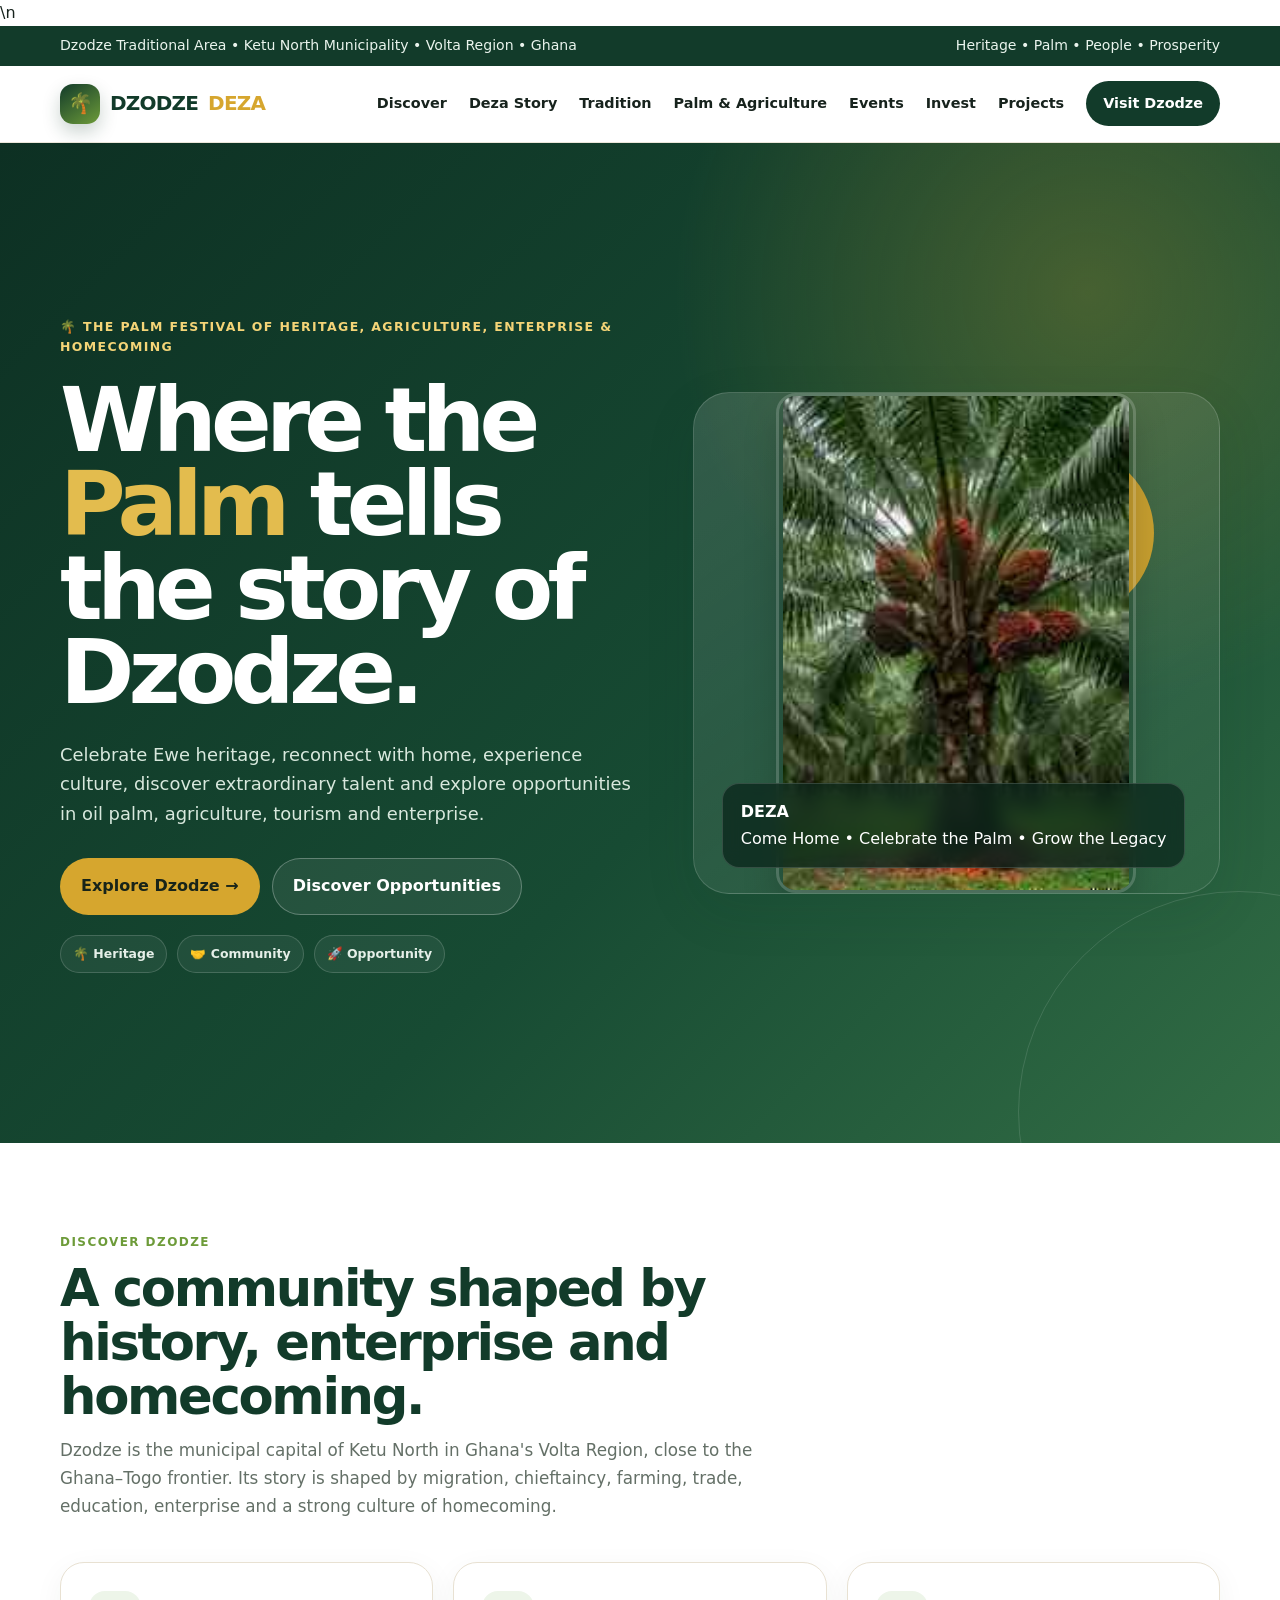
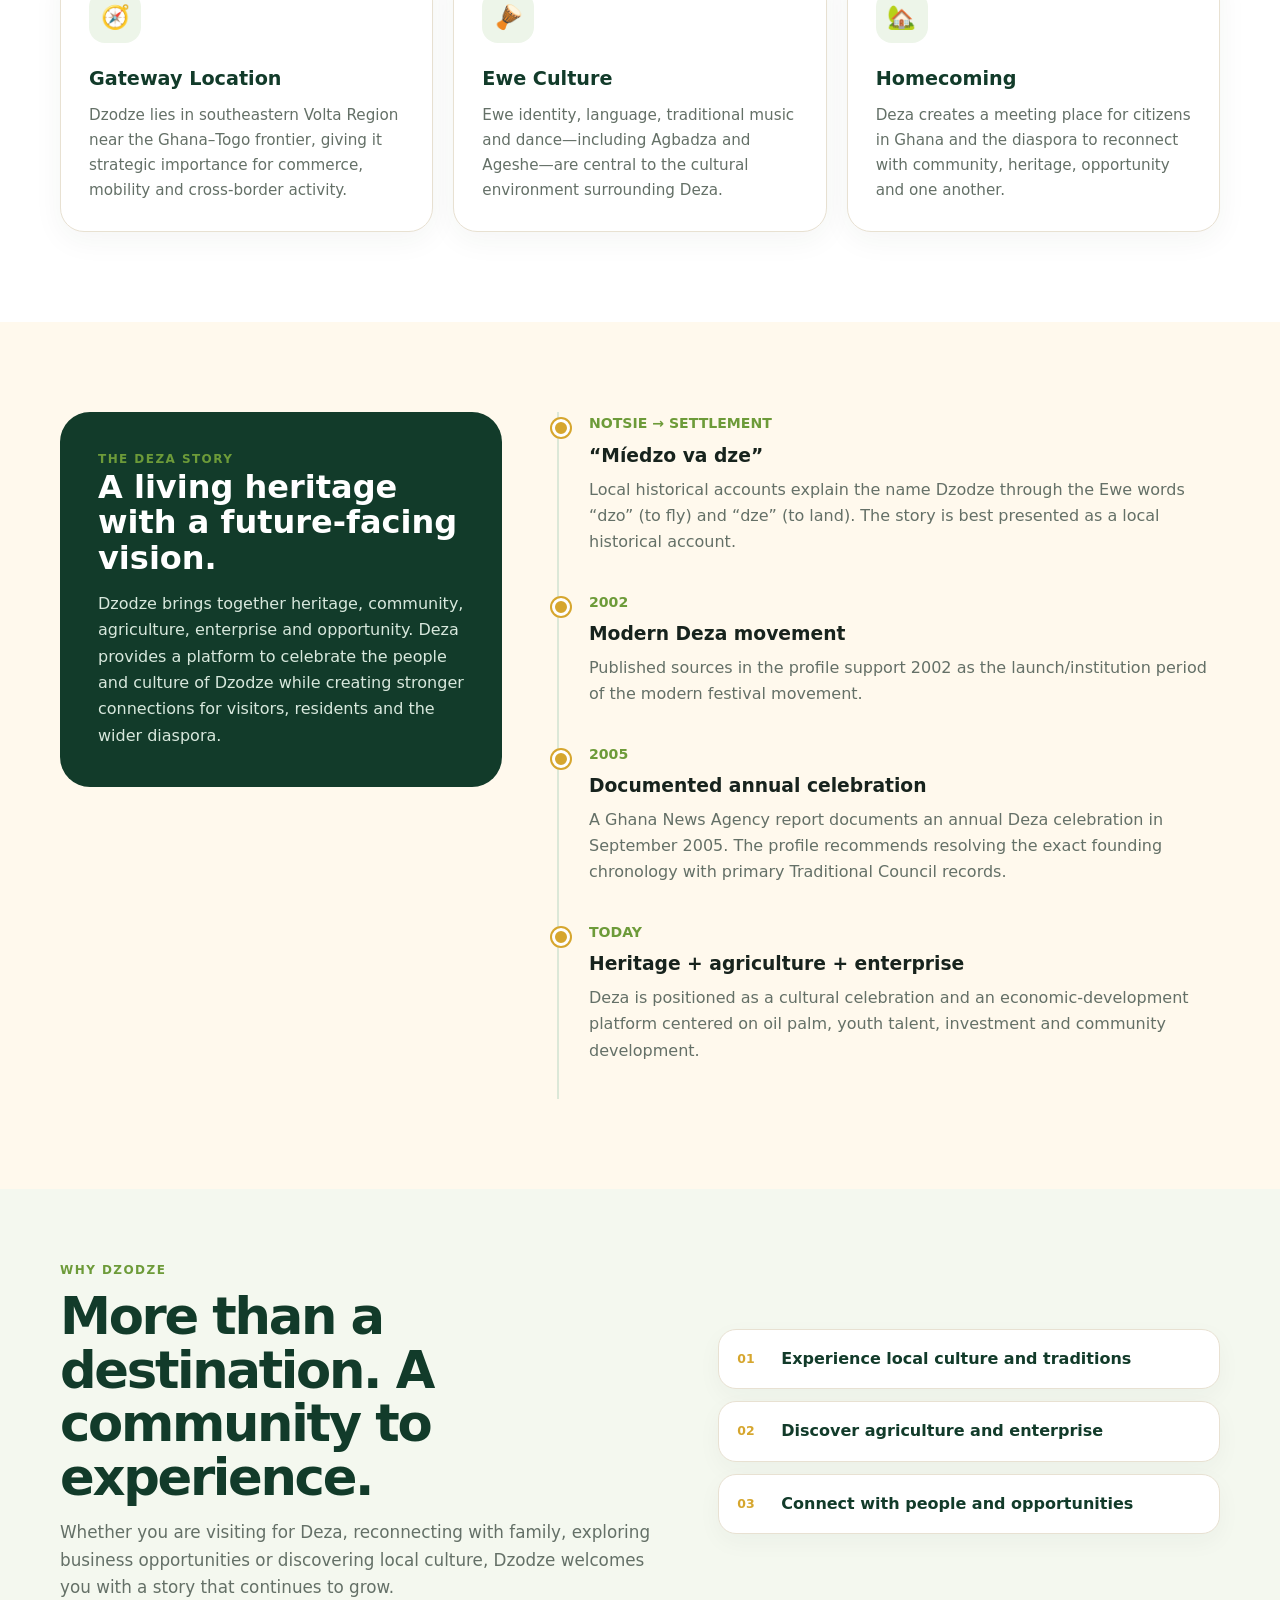
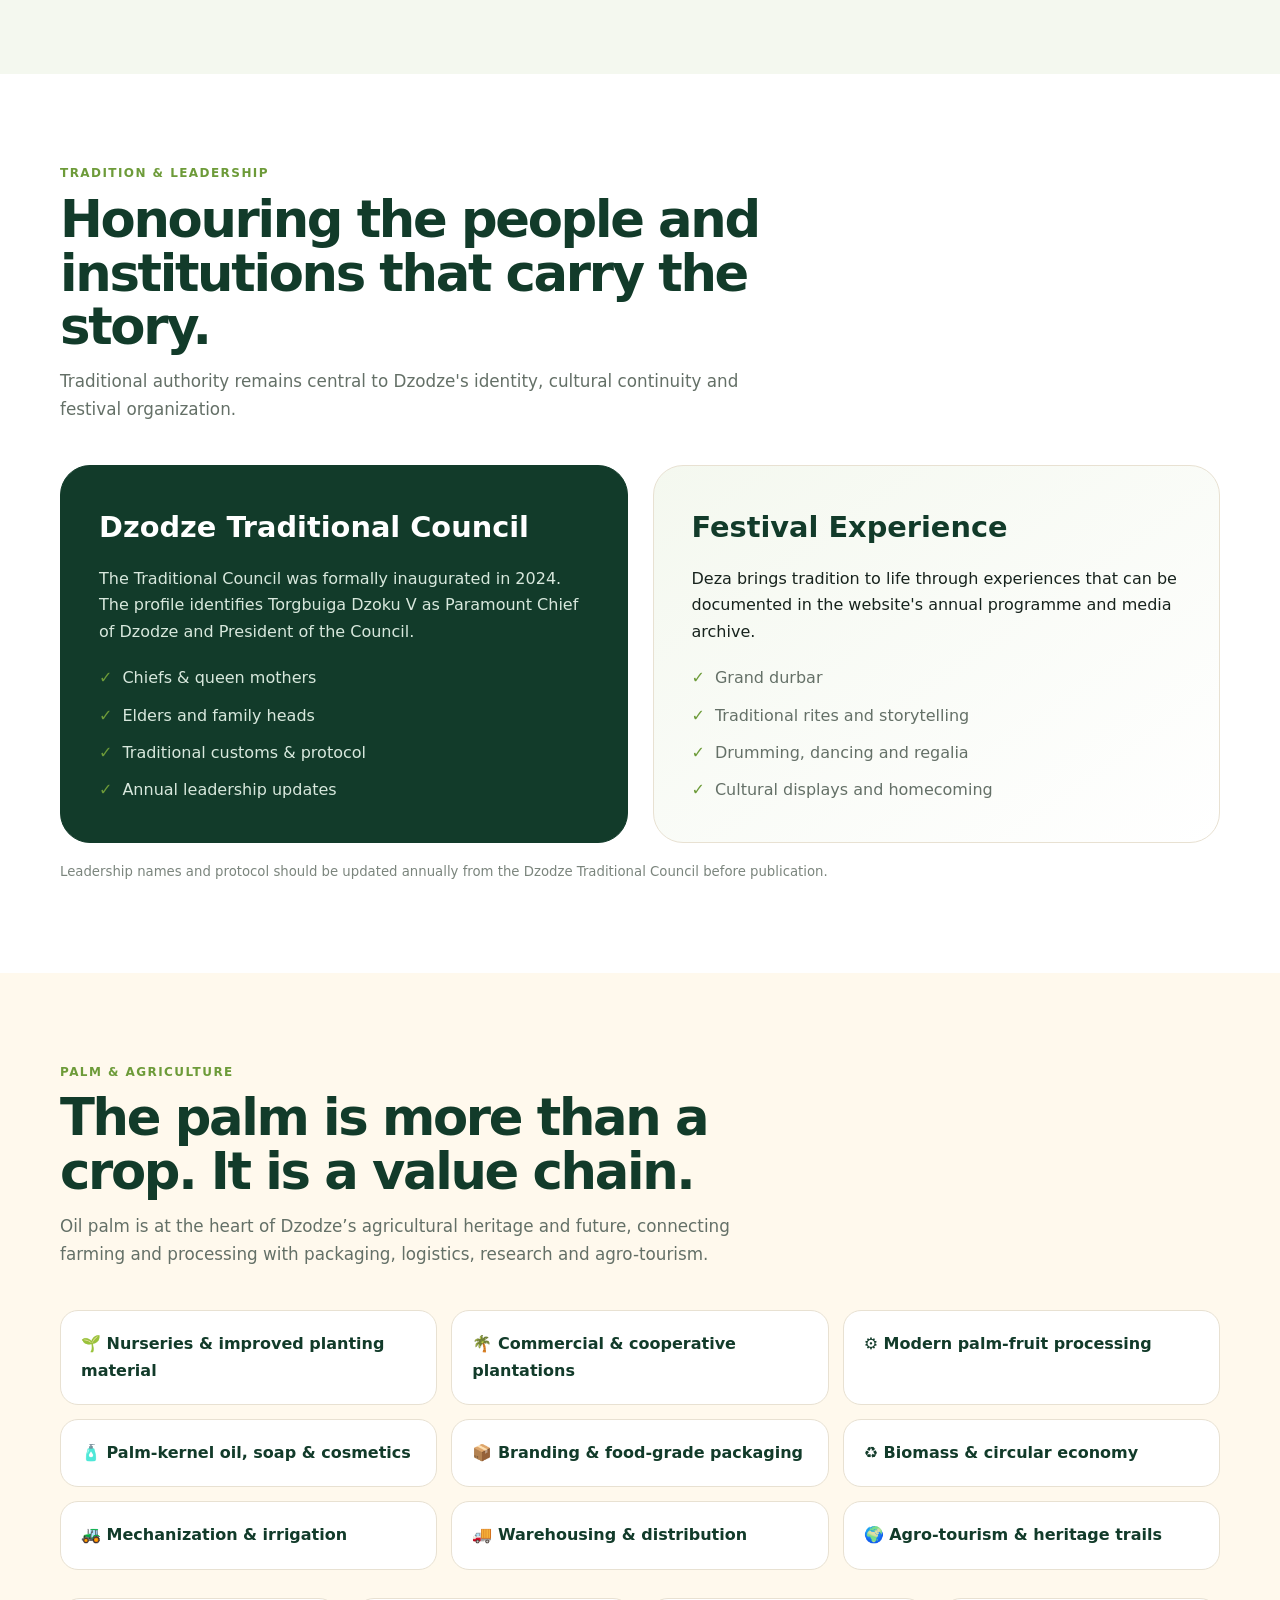
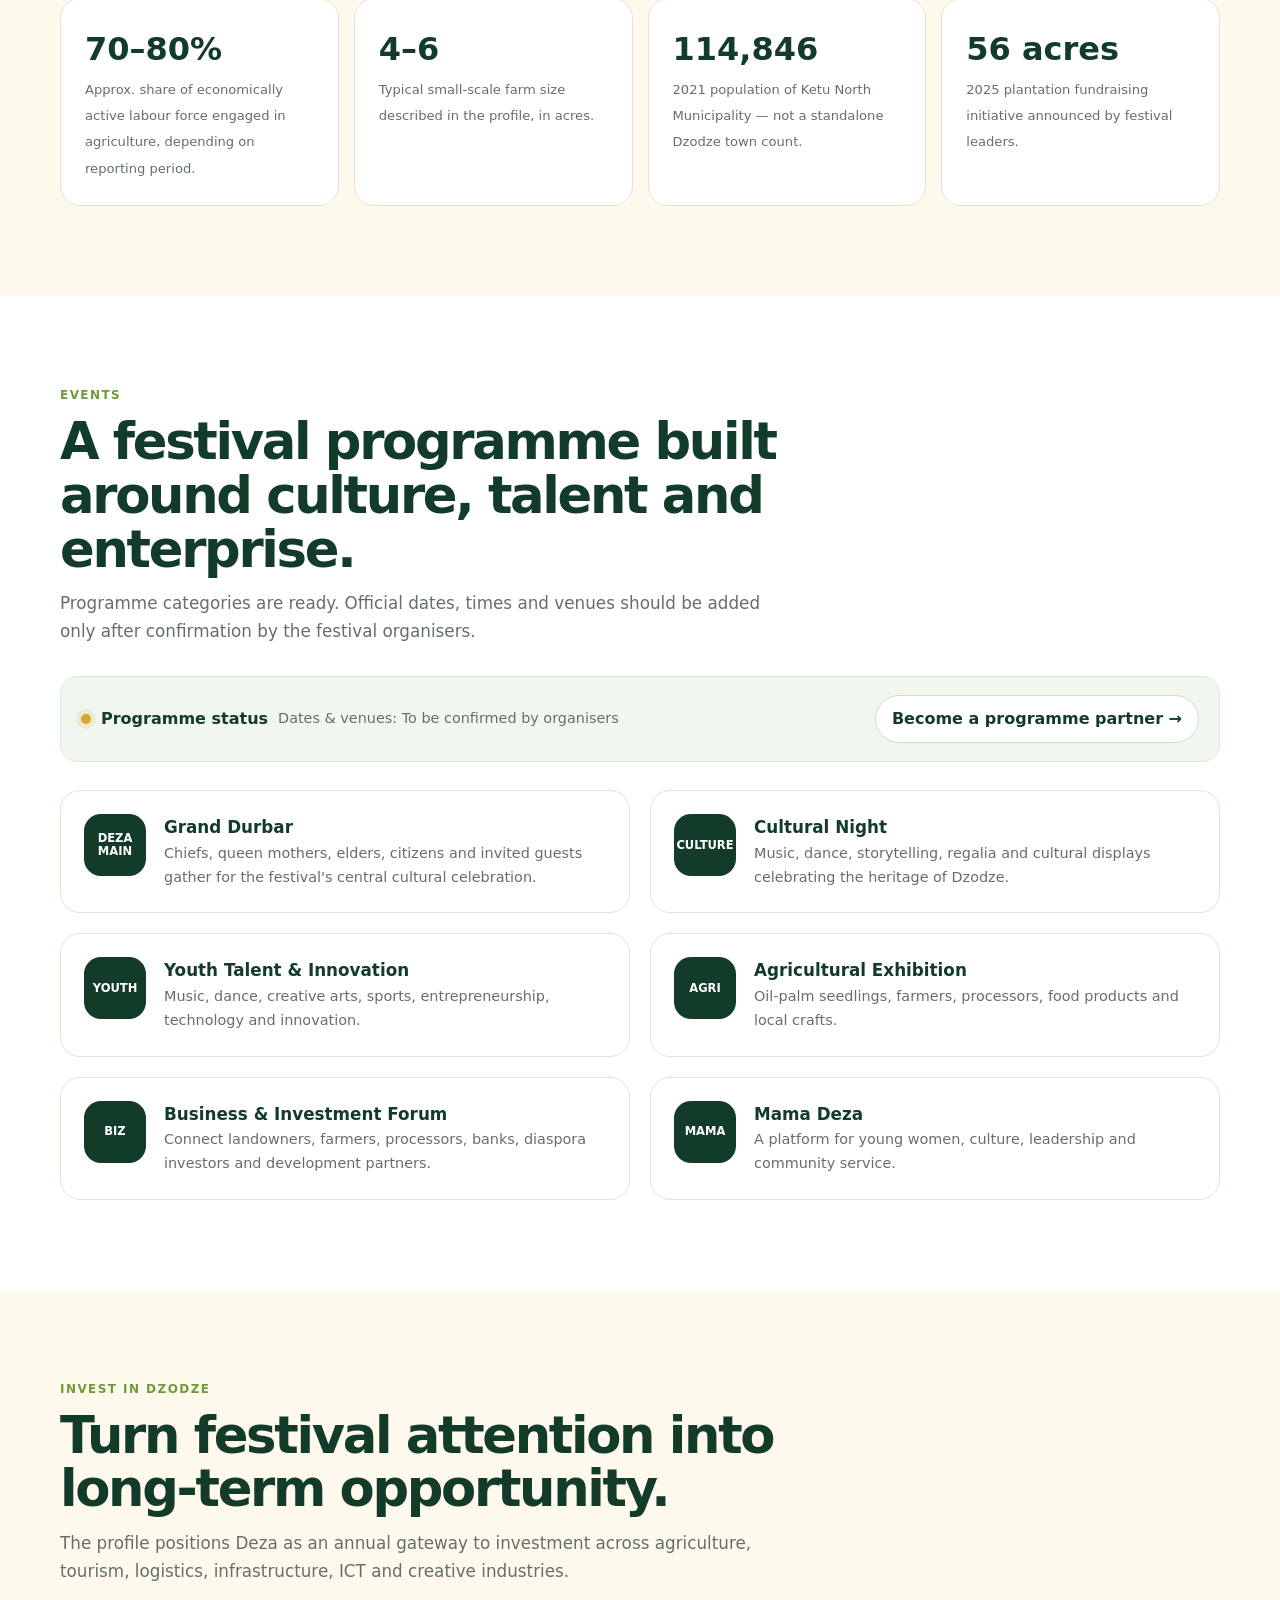
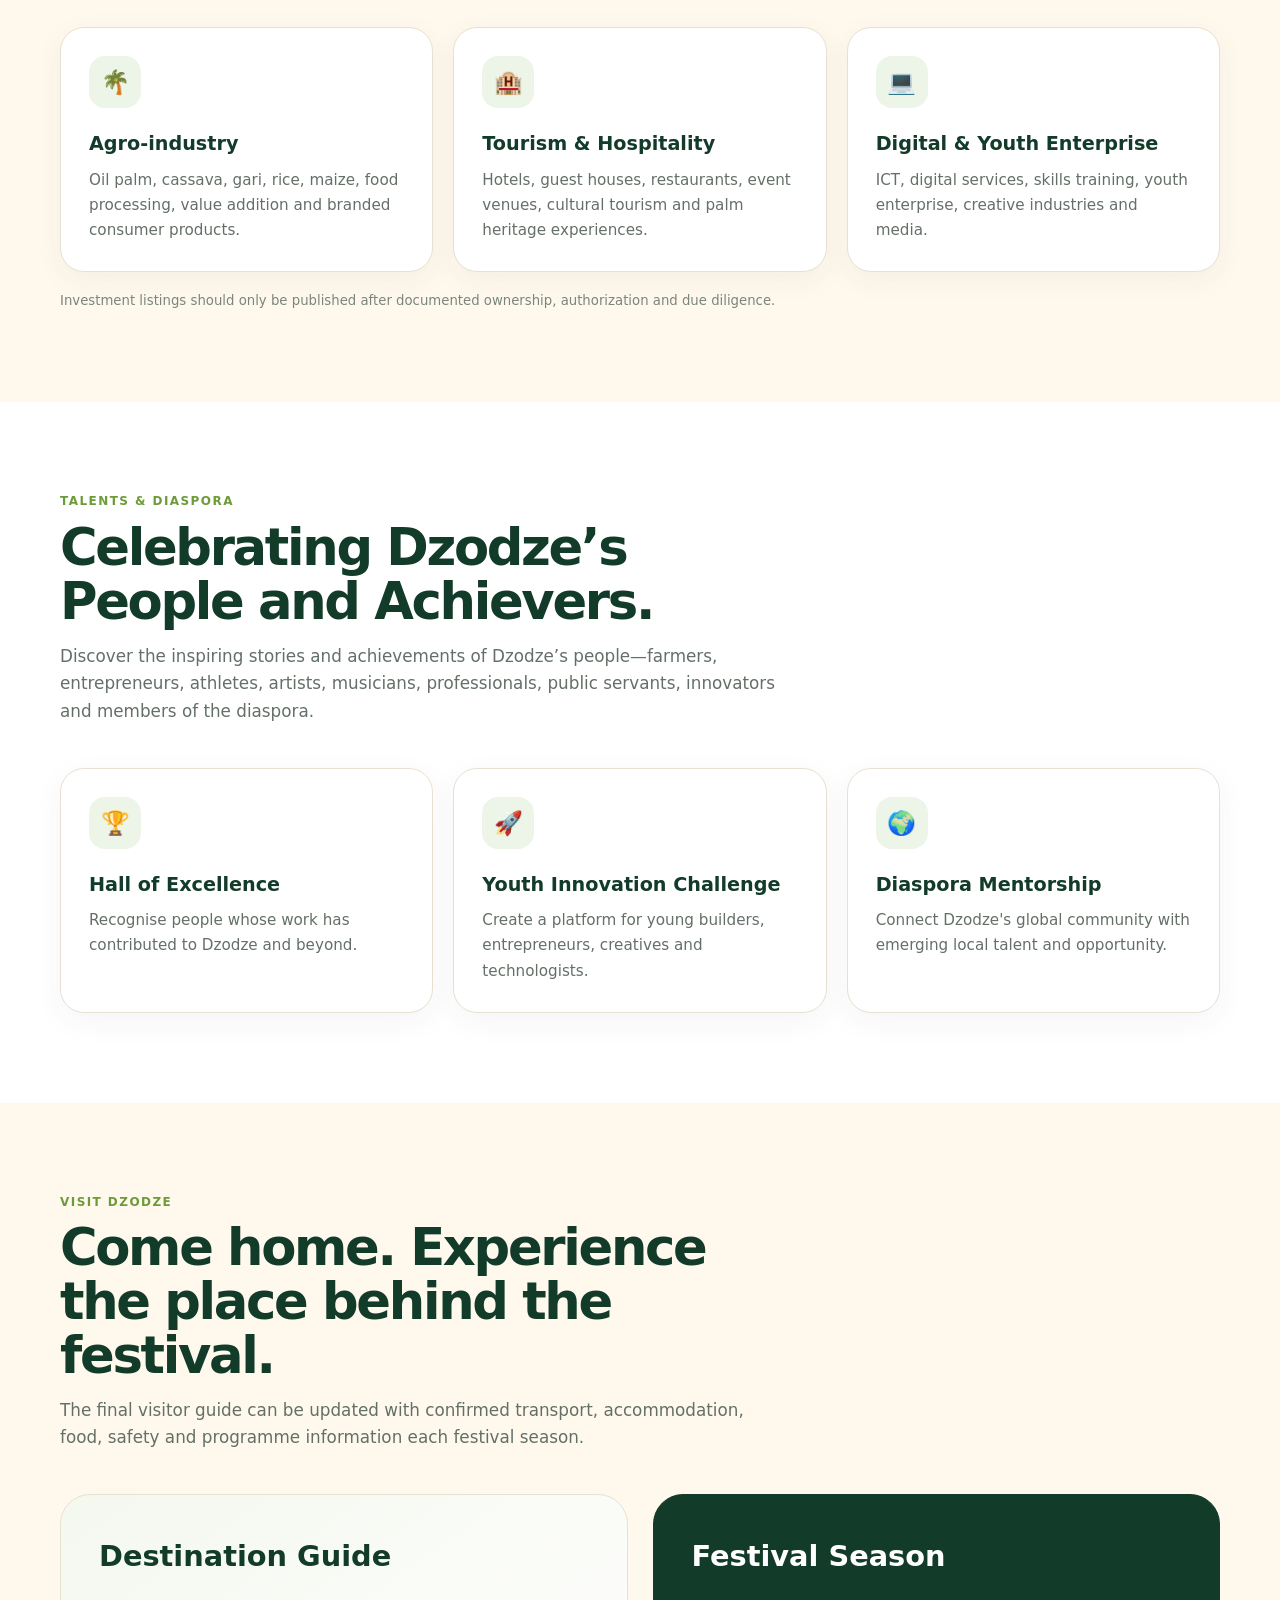
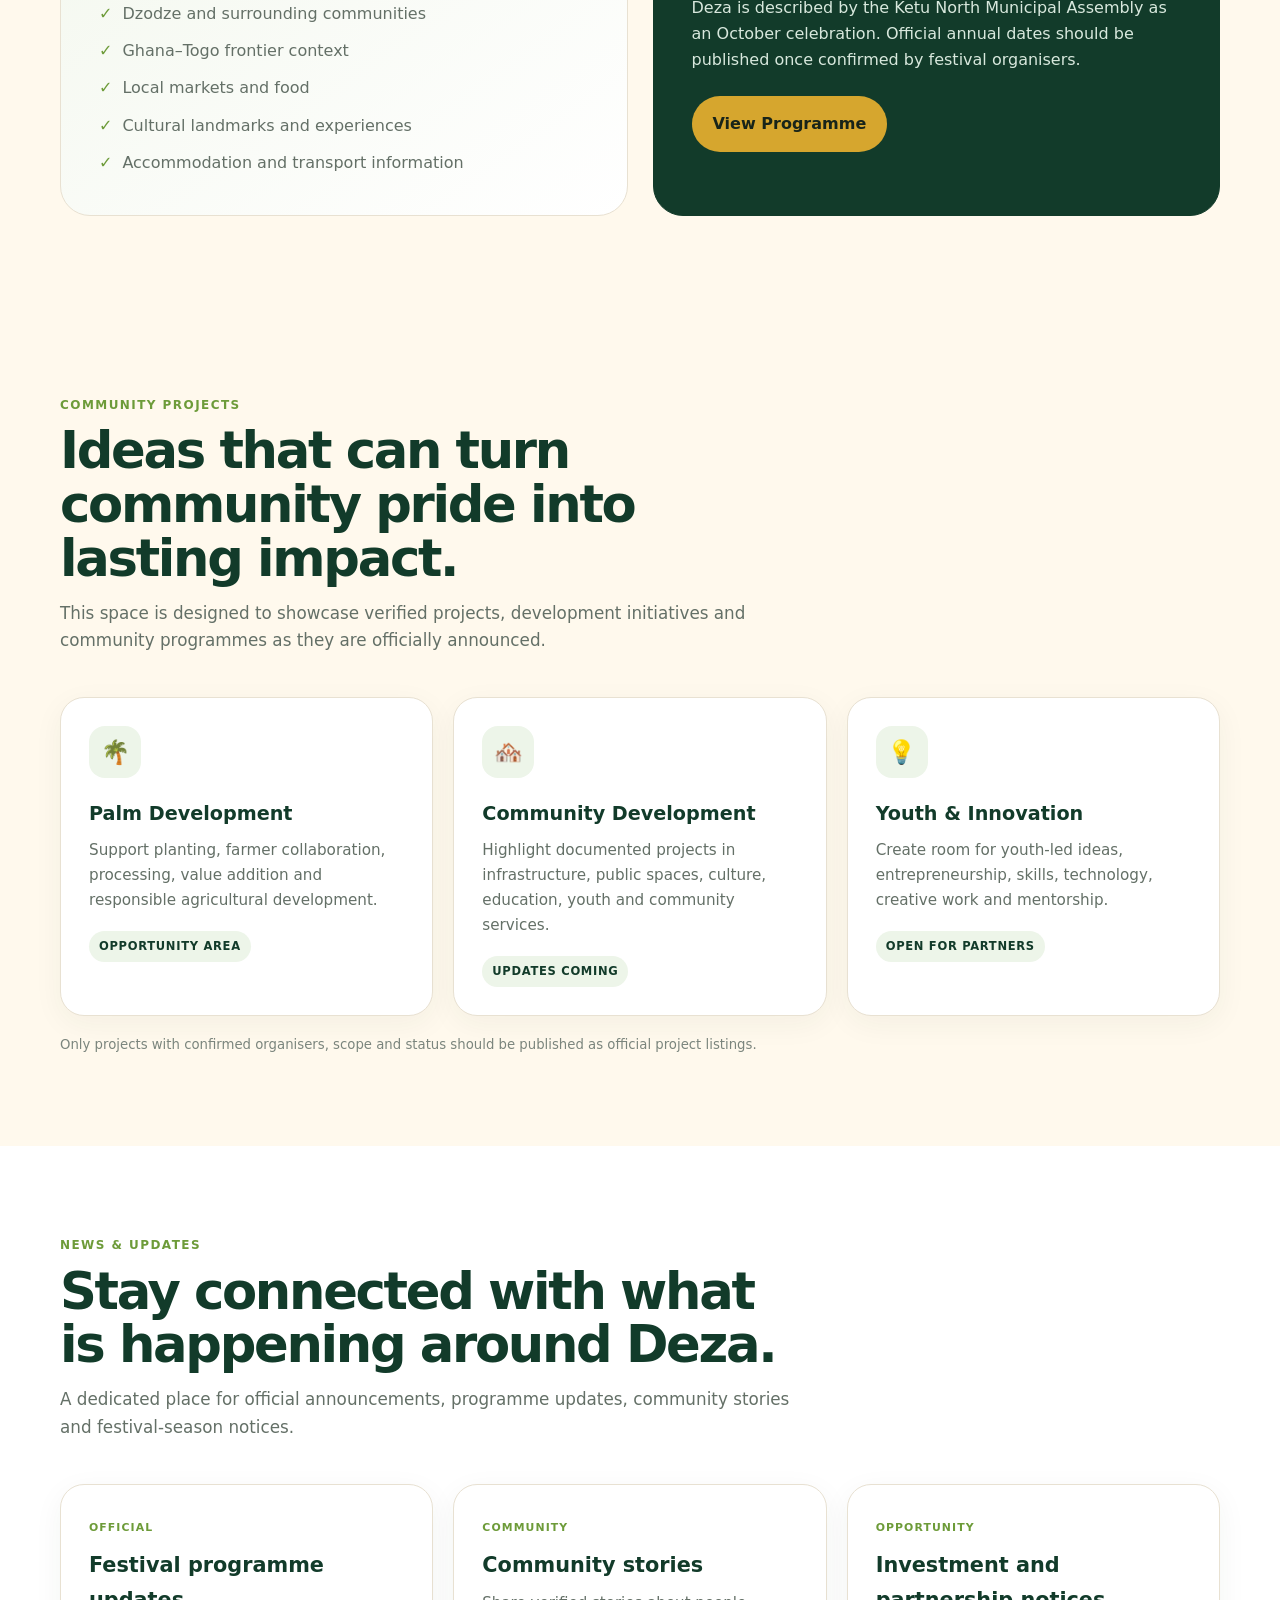
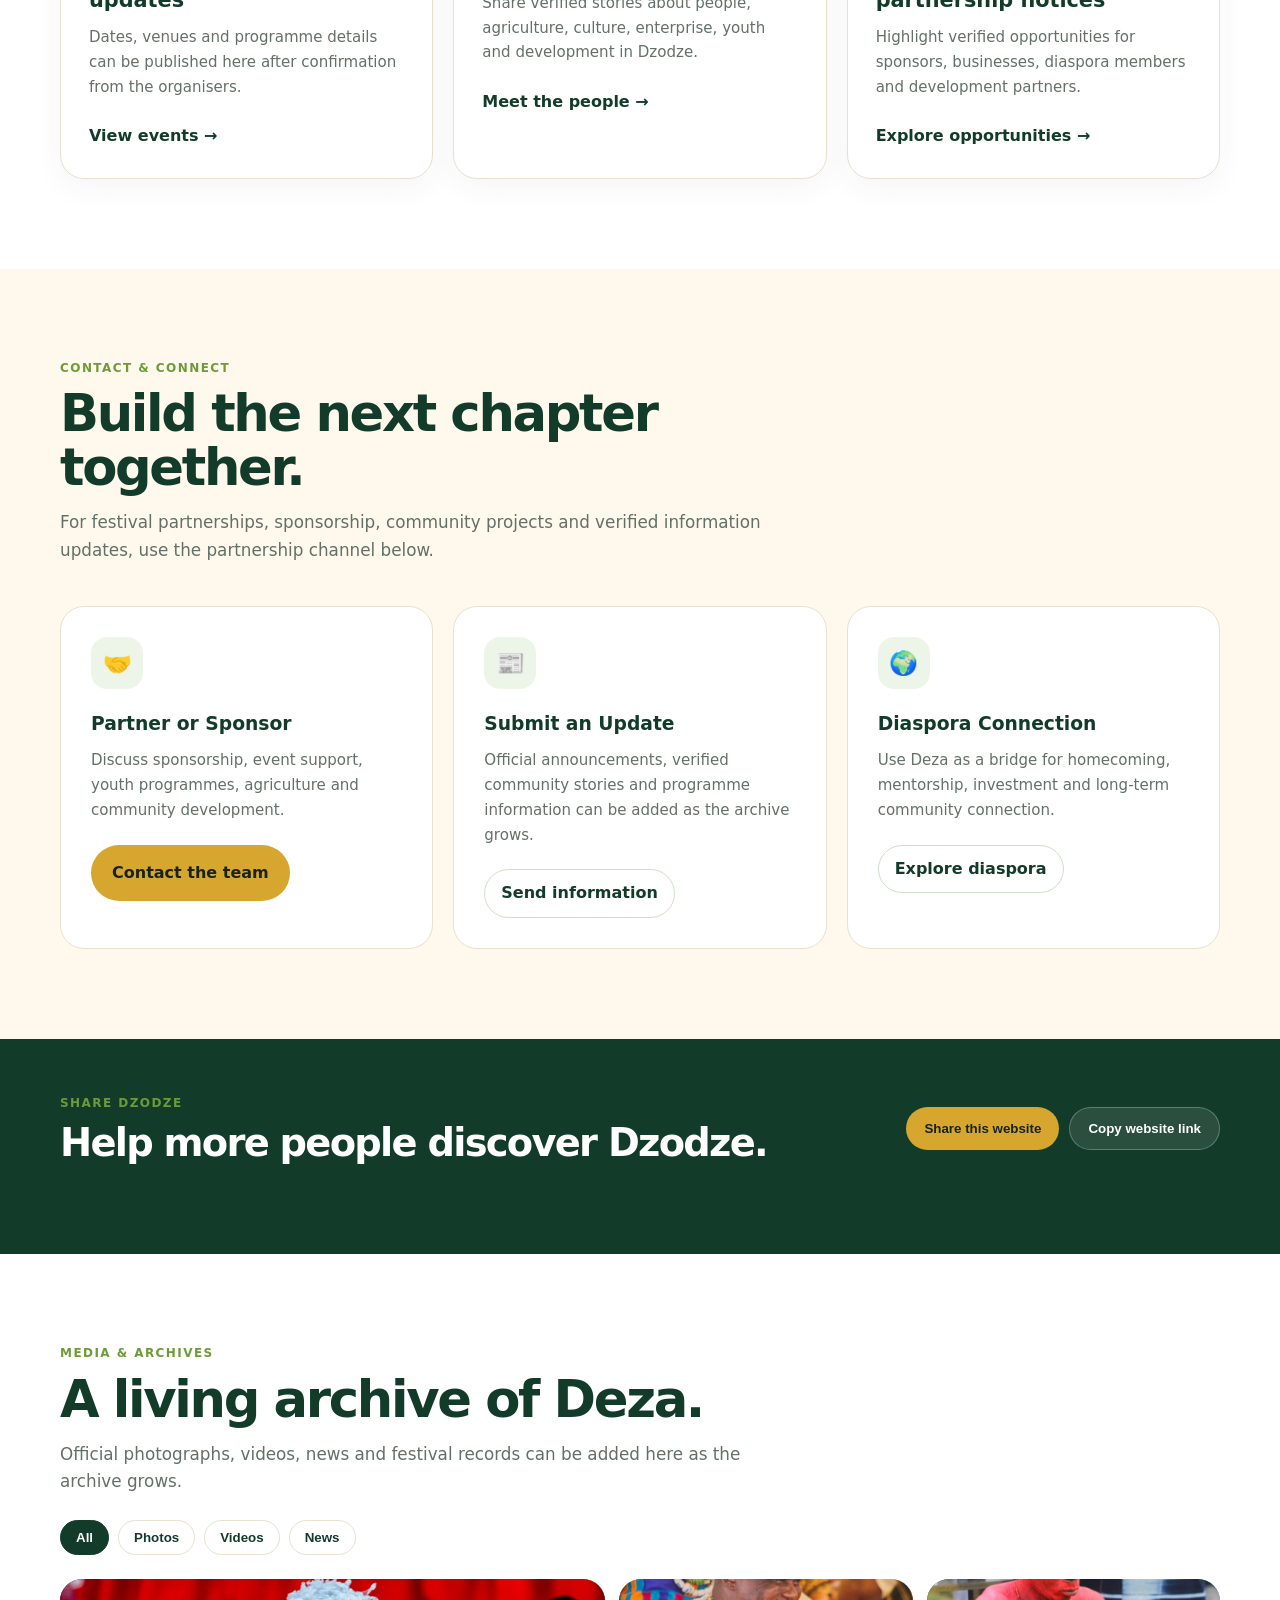
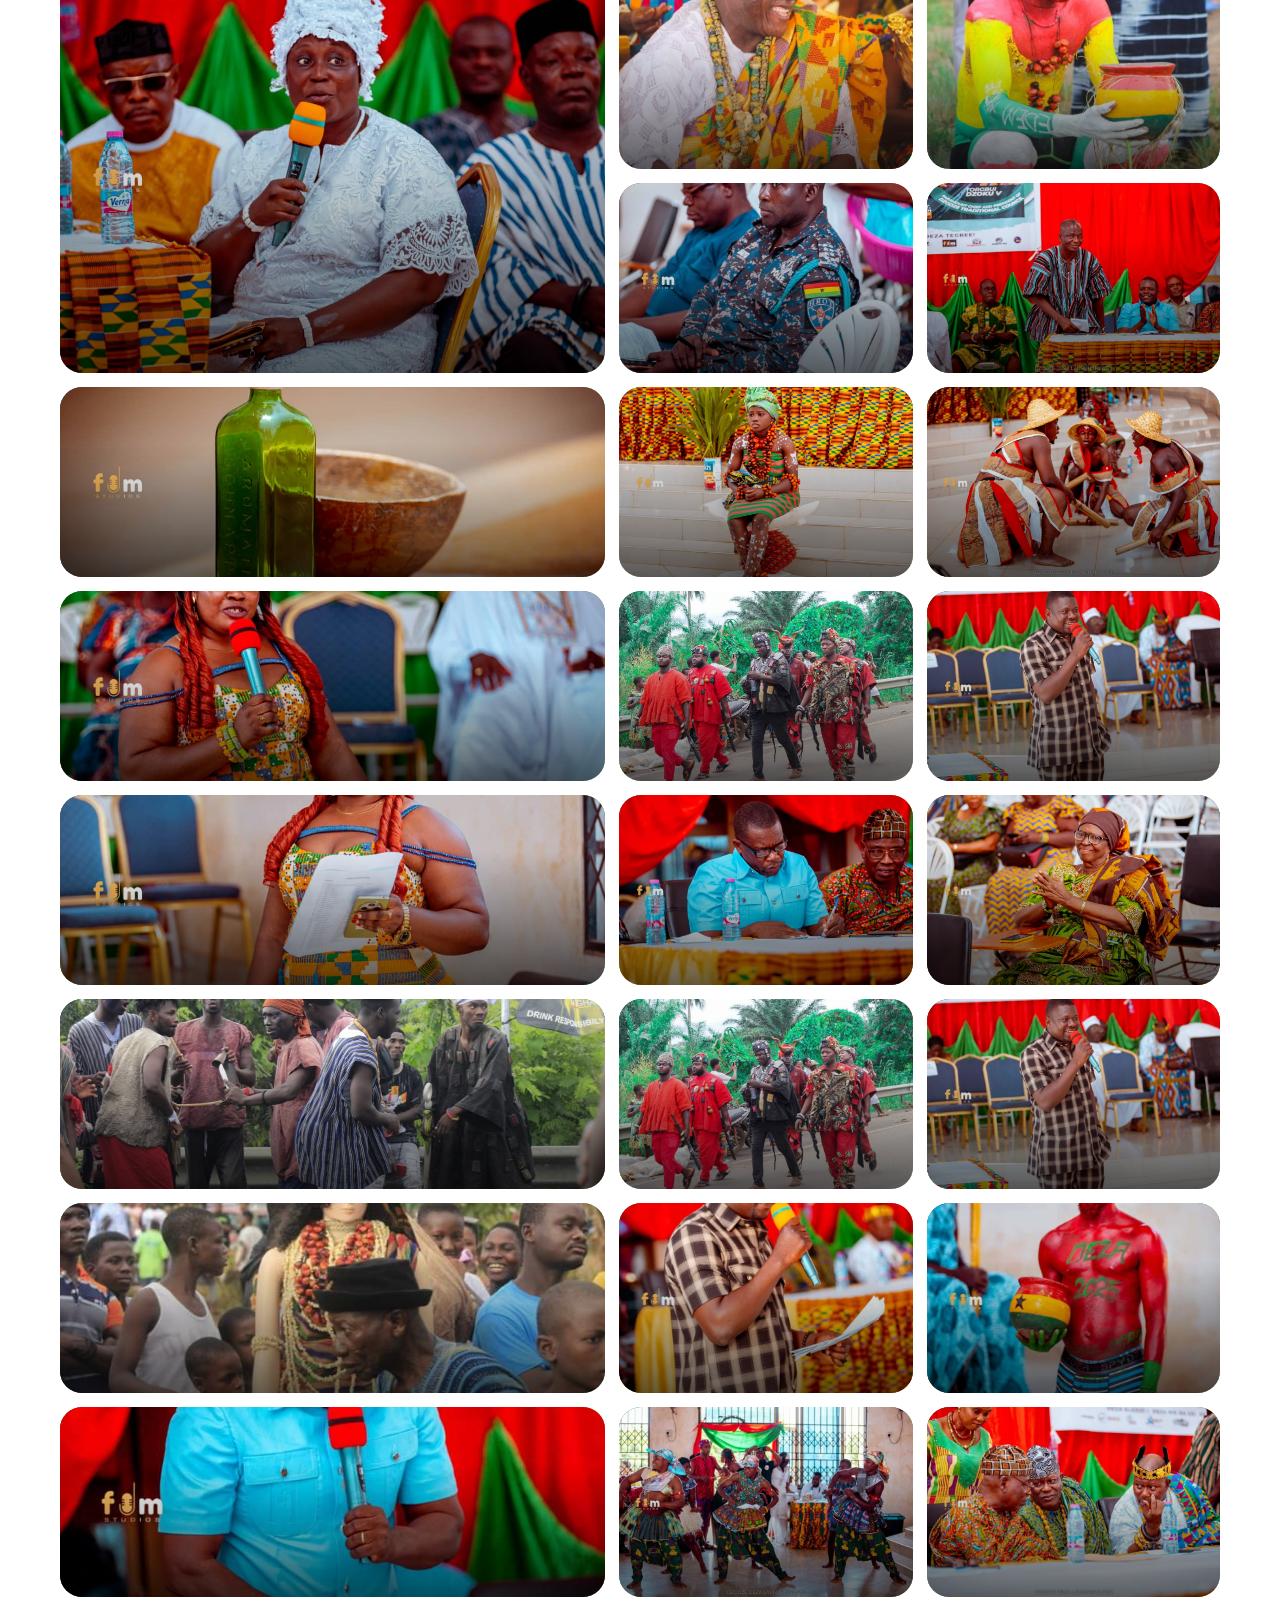
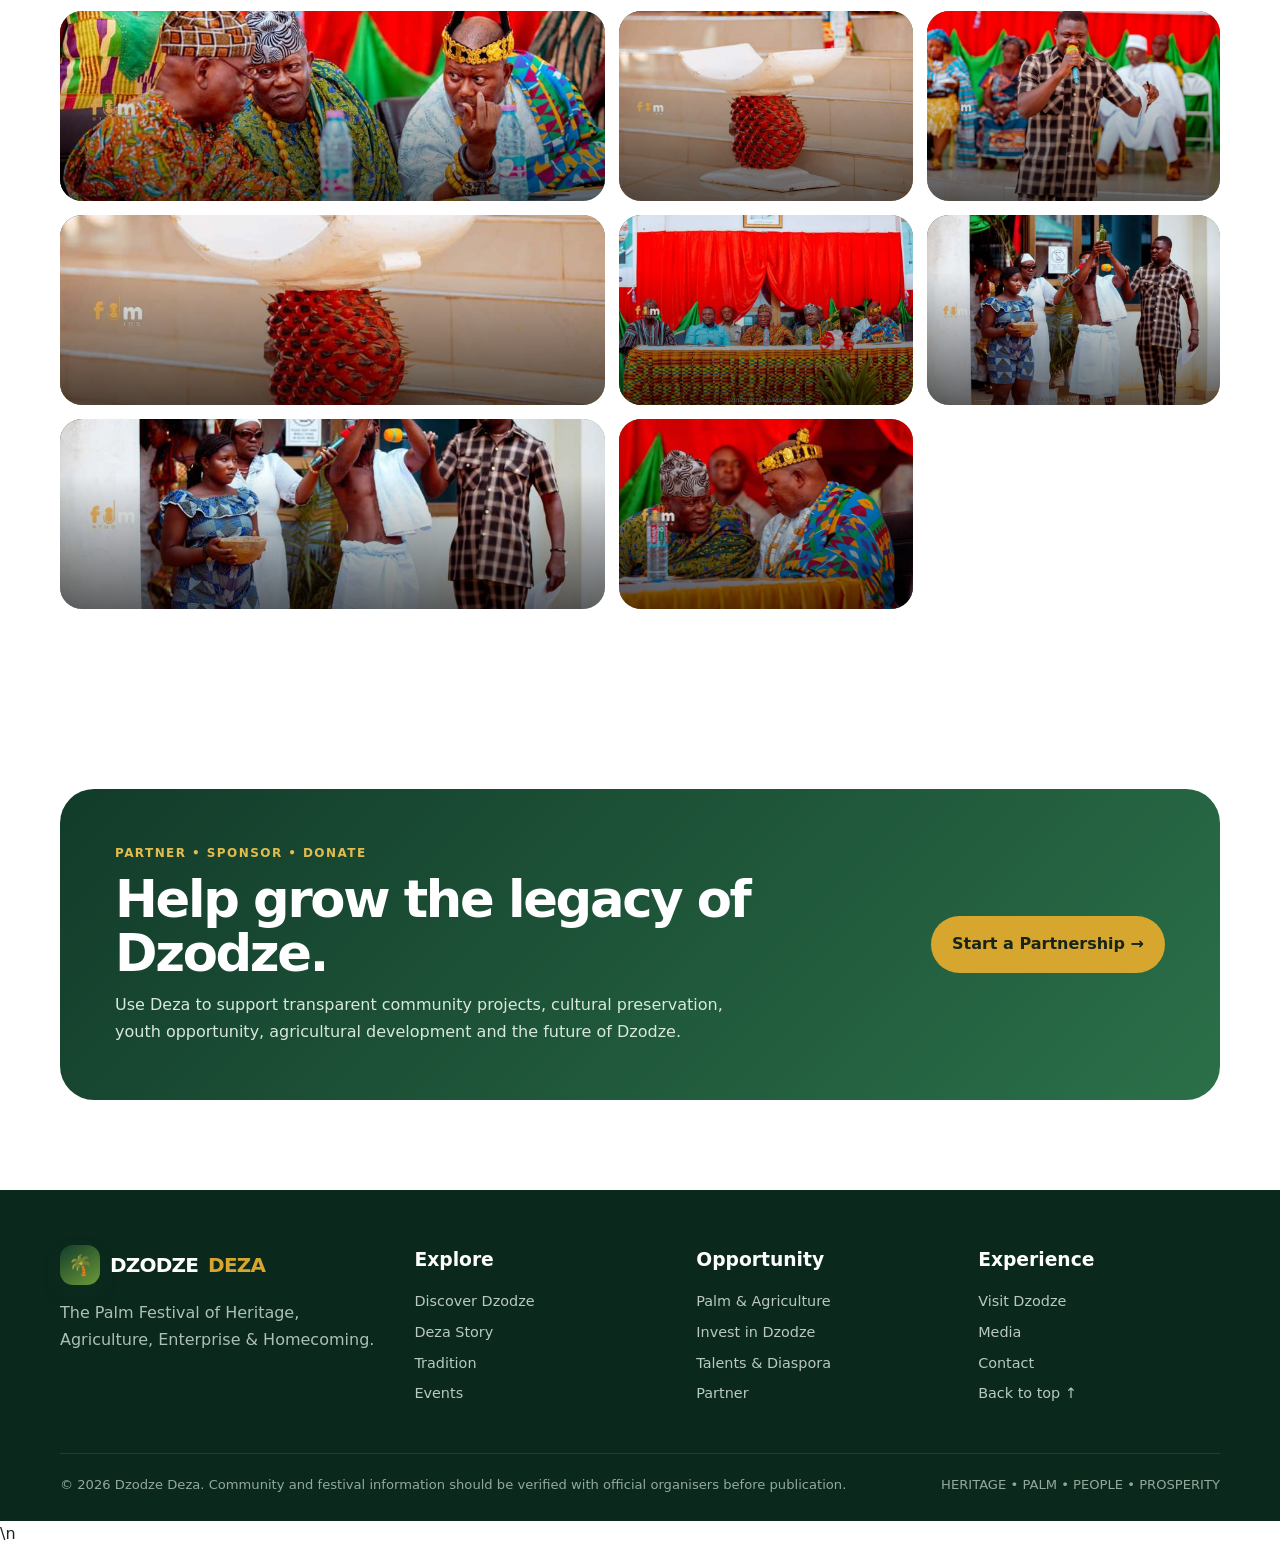
==== commit 72a09f00: "Remove photo captions and make archive images clickable" ====
--- a/index.html
+++ b/index.html
@@ -205,37 +205,37 @@
           <button class="media-filter" data-filter="news">News</button>
         </div>
         <div class="gallery media-gallery">
-          <article class="gallery-card media-item media-photo"><img src="images/deza-01.jpg" alt="Dzodze Deza festival photo 1" loading="lazy"><div class="media-caption"><small>PHOTO 01</small><strong>Dzodze Deza Archive</strong><span>Official festival and community image archive.</span></div></article>
-          <article class="gallery-card media-item media-photo"><img src="images/deza-02.jpg" alt="Dzodze Deza festival photo 2" loading="lazy"><div class="media-caption"><small>PHOTO 02</small><strong>Dzodze Deza Archive</strong><span>Official festival and community image archive.</span></div></article>
-          <article class="gallery-card media-item media-photo"><img src="images/deza-03.jpg" alt="Dzodze Deza festival photo 3" loading="lazy"><div class="media-caption"><small>PHOTO 03</small><strong>Dzodze Deza Archive</strong><span>Official festival and community image archive.</span></div></article>
-          <article class="gallery-card media-item media-photo"><img src="images/deza-04.jpg" alt="Dzodze Deza festival photo 4" loading="lazy"><div class="media-caption"><small>PHOTO 04</small><strong>Dzodze Deza Archive</strong><span>Official festival and community image archive.</span></div></article>
-          <article class="gallery-card media-item media-photo"><img src="images/deza-05.jpg" alt="Dzodze Deza festival photo 5" loading="lazy"><div class="media-caption"><small>PHOTO 05</small><strong>Dzodze Deza Archive</strong><span>Official festival and community image archive.</span></div></article>
-          <article class="gallery-card media-item media-photo"><img src="images/deza-06.jpg" alt="Dzodze Deza festival photo 6" loading="lazy"><div class="media-caption"><small>PHOTO 06</small><strong>Dzodze Deza Archive</strong><span>Official festival and community image archive.</span></div></article>
-          <article class="gallery-card media-item media-photo"><img src="images/deza-07.jpg" alt="Dzodze Deza festival photo 7" loading="lazy"><div class="media-caption"><small>PHOTO 07</small><strong>Dzodze Deza Archive</strong><span>Official festival and community image archive.</span></div></article>
-          <article class="gallery-card media-item media-photo"><img src="images/deza-08.jpg" alt="Dzodze Deza festival photo 8" loading="lazy"><div class="media-caption"><small>PHOTO 08</small><strong>Dzodze Deza Archive</strong><span>Official festival and community image archive.</span></div></article>
-          <article class="gallery-card media-item media-photo"><img src="images/deza-09.jpg" alt="Dzodze Deza festival photo 9" loading="lazy"><div class="media-caption"><small>PHOTO 09</small><strong>Dzodze Deza Archive</strong><span>Official festival and community image archive.</span></div></article>
-          <article class="gallery-card media-item media-photo"><img src="images/deza-10.jpg" alt="Dzodze Deza festival photo 10" loading="lazy"><div class="media-caption"><small>PHOTO 10</small><strong>Dzodze Deza Archive</strong><span>Official festival and community image archive.</span></div></article>
-          <article class="gallery-card media-item media-photo"><img src="images/deza-11.jpg" alt="Dzodze Deza festival photo 11" loading="lazy"><div class="media-caption"><small>PHOTO 11</small><strong>Dzodze Deza Archive</strong><span>Official festival and community image archive.</span></div></article>
-          <article class="gallery-card media-item media-photo"><img src="images/deza-12.jpg" alt="Dzodze Deza festival photo 12" loading="lazy"><div class="media-caption"><small>PHOTO 12</small><strong>Dzodze Deza Archive</strong><span>Official festival and community image archive.</span></div></article>
-          <article class="gallery-card media-item media-photo"><img src="images/deza-13.jpg" alt="Dzodze Deza festival photo 13" loading="lazy"><div class="media-caption"><small>PHOTO 13</small><strong>Dzodze Deza Archive</strong><span>Official festival and community image archive.</span></div></article>
-          <article class="gallery-card media-item media-photo"><img src="images/deza-14.jpg" alt="Dzodze Deza festival photo 14" loading="lazy"><div class="media-caption"><small>PHOTO 14</small><strong>Dzodze Deza Archive</strong><span>Official festival and community image archive.</span></div></article>
-          <article class="gallery-card media-item media-photo"><img src="images/deza-15.jpg" alt="Dzodze Deza festival photo 15" loading="lazy"><div class="media-caption"><small>PHOTO 15</small><strong>Dzodze Deza Archive</strong><span>Official festival and community image archive.</span></div></article>
-          <article class="gallery-card media-item media-photo"><img src="images/deza-16.jpg" alt="Dzodze Deza festival photo 16" loading="lazy"><div class="media-caption"><small>PHOTO 16</small><strong>Dzodze Deza Archive</strong><span>Official festival and community image archive.</span></div></article>
-          <article class="gallery-card media-item media-photo"><img src="images/deza-17.jpg" alt="Dzodze Deza festival photo 17" loading="lazy"><div class="media-caption"><small>PHOTO 17</small><strong>Dzodze Deza Archive</strong><span>Official festival and community image archive.</span></div></article>
-          <article class="gallery-card media-item media-photo"><img src="images/deza-18.jpg" alt="Dzodze Deza festival photo 18" loading="lazy"><div class="media-caption"><small>PHOTO 18</small><strong>Dzodze Deza Archive</strong><span>Official festival and community image archive.</span></div></article>
-          <article class="gallery-card media-item media-photo"><img src="images/deza-19.jpg" alt="Dzodze Deza festival photo 19" loading="lazy"><div class="media-caption"><small>PHOTO 19</small><strong>Dzodze Deza Archive</strong><span>Official festival and community image archive.</span></div></article>
-          <article class="gallery-card media-item media-photo"><img src="images/deza-20.jpg" alt="Dzodze Deza festival photo 20" loading="lazy"><div class="media-caption"><small>PHOTO 20</small><strong>Dzodze Deza Archive</strong><span>Official festival and community image archive.</span></div></article>
-          <article class="gallery-card media-item media-photo"><img src="images/deza-21.jpg" alt="Dzodze Deza festival photo 21" loading="lazy"><div class="media-caption"><small>PHOTO 21</small><strong>Dzodze Deza Archive</strong><span>Official festival and community image archive.</span></div></article>
-          <article class="gallery-card media-item media-photo"><img src="images/deza-22.jpg" alt="Dzodze Deza festival photo 22" loading="lazy"><div class="media-caption"><small>PHOTO 22</small><strong>Dzodze Deza Archive</strong><span>Official festival and community image archive.</span></div></article>
-          <article class="gallery-card media-item media-photo"><img src="images/deza-23.jpg" alt="Dzodze Deza festival photo 23" loading="lazy"><div class="media-caption"><small>PHOTO 23</small><strong>Dzodze Deza Archive</strong><span>Official festival and community image archive.</span></div></article>
-          <article class="gallery-card media-item media-photo"><img src="images/deza-24.jpg" alt="Dzodze Deza festival photo 24" loading="lazy"><div class="media-caption"><small>PHOTO 24</small><strong>Dzodze Deza Archive</strong><span>Official festival and community image archive.</span></div></article>
-          <article class="gallery-card media-item media-photo"><img src="images/deza-25.jpg" alt="Dzodze Deza festival photo 25" loading="lazy"><div class="media-caption"><small>PHOTO 25</small><strong>Dzodze Deza Archive</strong><span>Official festival and community image archive.</span></div></article>
-          <article class="gallery-card media-item media-photo"><img src="images/deza-26.jpg" alt="Dzodze Deza festival photo 26" loading="lazy"><div class="media-caption"><small>PHOTO 26</small><strong>Dzodze Deza Archive</strong><span>Official festival and community image archive.</span></div></article>
-          <article class="gallery-card media-item media-photo"><img src="images/deza-27.jpg" alt="Dzodze Deza festival photo 27" loading="lazy"><div class="media-caption"><small>PHOTO 27</small><strong>Dzodze Deza Archive</strong><span>Official festival and community image archive.</span></div></article>
-          <article class="gallery-card media-item media-photo"><img src="images/deza-28.jpg" alt="Dzodze Deza festival photo 28" loading="lazy"><div class="media-caption"><small>PHOTO 28</small><strong>Dzodze Deza Archive</strong><span>Official festival and community image archive.</span></div></article>
-          <article class="gallery-card media-item media-photo"><img src="images/deza-29.jpg" alt="Dzodze Deza festival photo 29" loading="lazy"><div class="media-caption"><small>PHOTO 29</small><strong>Dzodze Deza Archive</strong><span>Official festival and community image archive.</span></div></article>
-          <article class="gallery-card media-item media-photo"><img src="images/deza-30.jpg" alt="Dzodze Deza festival photo 30" loading="lazy"><div class="media-caption"><small>PHOTO 30</small><strong>Dzodze Deza Archive</strong><span>Official festival and community image archive.</span></div></article>
-          <article class="gallery-card media-item media-photo"><img src="images/deza-31.jpg" alt="Dzodze Deza festival photo 31" loading="lazy"><div class="media-caption"><small>PHOTO 31</small><strong>Dzodze Deza Archive</strong><span>Official festival and community image archive.</span></div></article>
+          <article class="gallery-card media-item media-photo"><a class="media-image-link" href="images/deza-01.jpg" target="_blank" rel="noopener noreferrer" aria-label="Open full-size Dzodze Deza photo 1"><img src="images/deza-01.jpg" alt="Dzodze Deza festival photo 1" loading="lazy"></a></article>
+          <article class="gallery-card media-item media-photo"><a class="media-image-link" href="images/deza-02.jpg" target="_blank" rel="noopener noreferrer" aria-label="Open full-size Dzodze Deza photo 2"><img src="images/deza-02.jpg" alt="Dzodze Deza festival photo 2" loading="lazy"></a></article>
+          <article class="gallery-card media-item media-photo"><a class="media-image-link" href="images/deza-03.jpg" target="_blank" rel="noopener noreferrer" aria-label="Open full-size Dzodze Deza photo 3"><img src="images/deza-03.jpg" alt="Dzodze Deza festival photo 3" loading="lazy"></a></article>
+          <article class="gallery-card media-item media-photo"><a class="media-image-link" href="images/deza-04.jpg" target="_blank" rel="noopener noreferrer" aria-label="Open full-size Dzodze Deza photo 4"><img src="images/deza-04.jpg" alt="Dzodze Deza festival photo 4" loading="lazy"></a></article>
+          <article class="gallery-card media-item media-photo"><a class="media-image-link" href="images/deza-05.jpg" target="_blank" rel="noopener noreferrer" aria-label="Open full-size Dzodze Deza photo 5"><img src="images/deza-05.jpg" alt="Dzodze Deza festival photo 5" loading="lazy"></a></article>
+          <article class="gallery-card media-item media-photo"><a class="media-image-link" href="images/deza-06.jpg" target="_blank" rel="noopener noreferrer" aria-label="Open full-size Dzodze Deza photo 6"><img src="images/deza-06.jpg" alt="Dzodze Deza festival photo 6" loading="lazy"></a></article>
+          <article class="gallery-card media-item media-photo"><a class="media-image-link" href="images/deza-07.jpg" target="_blank" rel="noopener noreferrer" aria-label="Open full-size Dzodze Deza photo 7"><img src="images/deza-07.jpg" alt="Dzodze Deza festival photo 7" loading="lazy"></a></article>
+          <article class="gallery-card media-item media-photo"><a class="media-image-link" href="images/deza-08.jpg" target="_blank" rel="noopener noreferrer" aria-label="Open full-size Dzodze Deza photo 8"><img src="images/deza-08.jpg" alt="Dzodze Deza festival photo 8" loading="lazy"></a></article>
+          <article class="gallery-card media-item media-photo"><a class="media-image-link" href="images/deza-09.jpg" target="_blank" rel="noopener noreferrer" aria-label="Open full-size Dzodze Deza photo 9"><img src="images/deza-09.jpg" alt="Dzodze Deza festival photo 9" loading="lazy"></a></article>
+          <article class="gallery-card media-item media-photo"><a class="media-image-link" href="images/deza-10.jpg" target="_blank" rel="noopener noreferrer" aria-label="Open full-size Dzodze Deza photo 10"><img src="images/deza-10.jpg" alt="Dzodze Deza festival photo 10" loading="lazy"></a></article>
+          <article class="gallery-card media-item media-photo"><a class="media-image-link" href="images/deza-11.jpg" target="_blank" rel="noopener noreferrer" aria-label="Open full-size Dzodze Deza photo 11"><img src="images/deza-11.jpg" alt="Dzodze Deza festival photo 11" loading="lazy"></a></article>
+          <article class="gallery-card media-item media-photo"><a class="media-image-link" href="images/deza-12.jpg" target="_blank" rel="noopener noreferrer" aria-label="Open full-size Dzodze Deza photo 12"><img src="images/deza-12.jpg" alt="Dzodze Deza festival photo 12" loading="lazy"></a></article>
+          <article class="gallery-card media-item media-photo"><a class="media-image-link" href="images/deza-13.jpg" target="_blank" rel="noopener noreferrer" aria-label="Open full-size Dzodze Deza photo 13"><img src="images/deza-13.jpg" alt="Dzodze Deza festival photo 13" loading="lazy"></a></article>
+          <article class="gallery-card media-item media-photo"><a class="media-image-link" href="images/deza-14.jpg" target="_blank" rel="noopener noreferrer" aria-label="Open full-size Dzodze Deza photo 14"><img src="images/deza-14.jpg" alt="Dzodze Deza festival photo 14" loading="lazy"></a></article>
+          <article class="gallery-card media-item media-photo"><a class="media-image-link" href="images/deza-15.jpg" target="_blank" rel="noopener noreferrer" aria-label="Open full-size Dzodze Deza photo 15"><img src="images/deza-15.jpg" alt="Dzodze Deza festival photo 15" loading="lazy"></a></article>
+          <article class="gallery-card media-item media-photo"><a class="media-image-link" href="images/deza-16.jpg" target="_blank" rel="noopener noreferrer" aria-label="Open full-size Dzodze Deza photo 16"><img src="images/deza-16.jpg" alt="Dzodze Deza festival photo 16" loading="lazy"></a></article>
+          <article class="gallery-card media-item media-photo"><a class="media-image-link" href="images/deza-17.jpg" target="_blank" rel="noopener noreferrer" aria-label="Open full-size Dzodze Deza photo 17"><img src="images/deza-17.jpg" alt="Dzodze Deza festival photo 17" loading="lazy"></a></article>
+          <article class="gallery-card media-item media-photo"><a class="media-image-link" href="images/deza-18.jpg" target="_blank" rel="noopener noreferrer" aria-label="Open full-size Dzodze Deza photo 18"><img src="images/deza-18.jpg" alt="Dzodze Deza festival photo 18" loading="lazy"></a></article>
+          <article class="gallery-card media-item media-photo"><a class="media-image-link" href="images/deza-19.jpg" target="_blank" rel="noopener noreferrer" aria-label="Open full-size Dzodze Deza photo 19"><img src="images/deza-19.jpg" alt="Dzodze Deza festival photo 19" loading="lazy"></a></article>
+          <article class="gallery-card media-item media-photo"><a class="media-image-link" href="images/deza-20.jpg" target="_blank" rel="noopener noreferrer" aria-label="Open full-size Dzodze Deza photo 20"><img src="images/deza-20.jpg" alt="Dzodze Deza festival photo 20" loading="lazy"></a></article>
+          <article class="gallery-card media-item media-photo"><a class="media-image-link" href="images/deza-21.jpg" target="_blank" rel="noopener noreferrer" aria-label="Open full-size Dzodze Deza photo 21"><img src="images/deza-21.jpg" alt="Dzodze Deza festival photo 21" loading="lazy"></a></article>
+          <article class="gallery-card media-item media-photo"><a class="media-image-link" href="images/deza-22.jpg" target="_blank" rel="noopener noreferrer" aria-label="Open full-size Dzodze Deza photo 22"><img src="images/deza-22.jpg" alt="Dzodze Deza festival photo 22" loading="lazy"></a></article>
+          <article class="gallery-card media-item media-photo"><a class="media-image-link" href="images/deza-23.jpg" target="_blank" rel="noopener noreferrer" aria-label="Open full-size Dzodze Deza photo 23"><img src="images/deza-23.jpg" alt="Dzodze Deza festival photo 23" loading="lazy"></a></article>
+          <article class="gallery-card media-item media-photo"><a class="media-image-link" href="images/deza-24.jpg" target="_blank" rel="noopener noreferrer" aria-label="Open full-size Dzodze Deza photo 24"><img src="images/deza-24.jpg" alt="Dzodze Deza festival photo 24" loading="lazy"></a></article>
+          <article class="gallery-card media-item media-photo"><a class="media-image-link" href="images/deza-25.jpg" target="_blank" rel="noopener noreferrer" aria-label="Open full-size Dzodze Deza photo 25"><img src="images/deza-25.jpg" alt="Dzodze Deza festival photo 25" loading="lazy"></a></article>
+          <article class="gallery-card media-item media-photo"><a class="media-image-link" href="images/deza-26.jpg" target="_blank" rel="noopener noreferrer" aria-label="Open full-size Dzodze Deza photo 26"><img src="images/deza-26.jpg" alt="Dzodze Deza festival photo 26" loading="lazy"></a></article>
+          <article class="gallery-card media-item media-photo"><a class="media-image-link" href="images/deza-27.jpg" target="_blank" rel="noopener noreferrer" aria-label="Open full-size Dzodze Deza photo 27"><img src="images/deza-27.jpg" alt="Dzodze Deza festival photo 27" loading="lazy"></a></article>
+          <article class="gallery-card media-item media-photo"><a class="media-image-link" href="images/deza-28.jpg" target="_blank" rel="noopener noreferrer" aria-label="Open full-size Dzodze Deza photo 28"><img src="images/deza-28.jpg" alt="Dzodze Deza festival photo 28" loading="lazy"></a></article>
+          <article class="gallery-card media-item media-photo"><a class="media-image-link" href="images/deza-29.jpg" target="_blank" rel="noopener noreferrer" aria-label="Open full-size Dzodze Deza photo 29"><img src="images/deza-29.jpg" alt="Dzodze Deza festival photo 29" loading="lazy"></a></article>
+          <article class="gallery-card media-item media-photo"><a class="media-image-link" href="images/deza-30.jpg" target="_blank" rel="noopener noreferrer" aria-label="Open full-size Dzodze Deza photo 30"><img src="images/deza-30.jpg" alt="Dzodze Deza festival photo 30" loading="lazy"></a></article>
+          <article class="gallery-card media-item media-photo"><a class="media-image-link" href="images/deza-31.jpg" target="_blank" rel="noopener noreferrer" aria-label="Open full-size Dzodze Deza photo 31"><img src="images/deza-31.jpg" alt="Dzodze Deza festival photo 31" loading="lazy"></a></article>
         </div>
       </div>
     </section>
--- a/style.css
+++ b/style.css
@@ -143,3 +143,28 @@
     .quick-visit-points strong{font-size:.78rem;color:var(--gold);min-width:28px}
     .quick-visit-points span{font-weight:800;color:var(--green)}
     @media(max-width:900px){.quick-visit-grid{grid-template-columns:1fr}}
+
+/* Final accessibility, visitor, project, news and sharing enhancements */
+.skip-link{position:fixed;left:12px;top:-60px;z-index:100;padding:12px 16px;border-radius:10px;background:var(--gold);color:#17231d;font-weight:900;transition:top .2s}
+.skip-link:focus{top:12px}
+a:focus-visible,button:focus-visible{outline:3px solid var(--gold);outline-offset:3px}
+.project-status{display:inline-block;margin-top:18px;padding:6px 10px;border-radius:999px;background:#edf5e9;color:var(--green);font-size:.72rem;font-weight:900;text-transform:uppercase;letter-spacing:.06em}
+.updates-grid{display:grid;grid-template-columns:repeat(3,1fr);gap:20px}
+.update-card{padding:28px;border:1px solid var(--line);border-radius:24px;background:#fff;box-shadow:0 8px 30px rgba(30,55,39,.05)}
+.update-tag{display:inline-block;font-size:.68rem;letter-spacing:.1em;font-weight:900;color:var(--palm);margin-bottom:12px}
+.update-card h3{color:var(--green);font-size:1.3rem;margin-bottom:8px}
+.update-card p{color:var(--muted);font-size:.94rem;min-height:82px}
+.update-card a{display:inline-block;margin-top:16px;color:var(--green);font-weight:900}
+.contact-grid{display:grid;grid-template-columns:repeat(3,1fr);gap:20px}
+.contact-card{padding:30px;border-radius:24px;border:1px solid var(--line);background:#fff}
+.contact-card h3{color:var(--green);margin-bottom:8px}
+.contact-card p{color:var(--muted);font-size:.94rem;margin-bottom:22px}
+.share-strip{padding:55px 0;background:var(--green);color:#fff}
+.share-inner{display:grid;grid-template-columns:1fr auto;gap:18px;align-items:center}
+.share-inner h2{color:#fff;font-size:clamp(1.8rem,3vw,2.6rem)}
+.share-actions{display:flex;gap:10px;flex-wrap:wrap;justify-content:flex-end}
+.share-btn{border:0;border-radius:999px;padding:13px 18px;background:var(--gold);color:#17231d;font-weight:900;cursor:pointer}
+.share-btn.secondary{background:rgba(255,255,255,.1);color:#fff;border:1px solid rgba(255,255,255,.25)}
+.share-message{grid-column:1/-1;color:#d9e8dd;font-size:.88rem;min-height:1.3em}
+@media(max-width:900px){.updates-grid,.contact-grid{grid-template-columns:1fr 1fr}.share-inner{grid-template-columns:1fr}.share-actions{justify-content:flex-start}}
+@media(max-width:620px){.updates-grid,.contact-grid{grid-template-columns:1fr}.update-card p{min-height:0}.share-actions{display:grid;grid-template-columns:1fr}.share-btn{width:100%}}
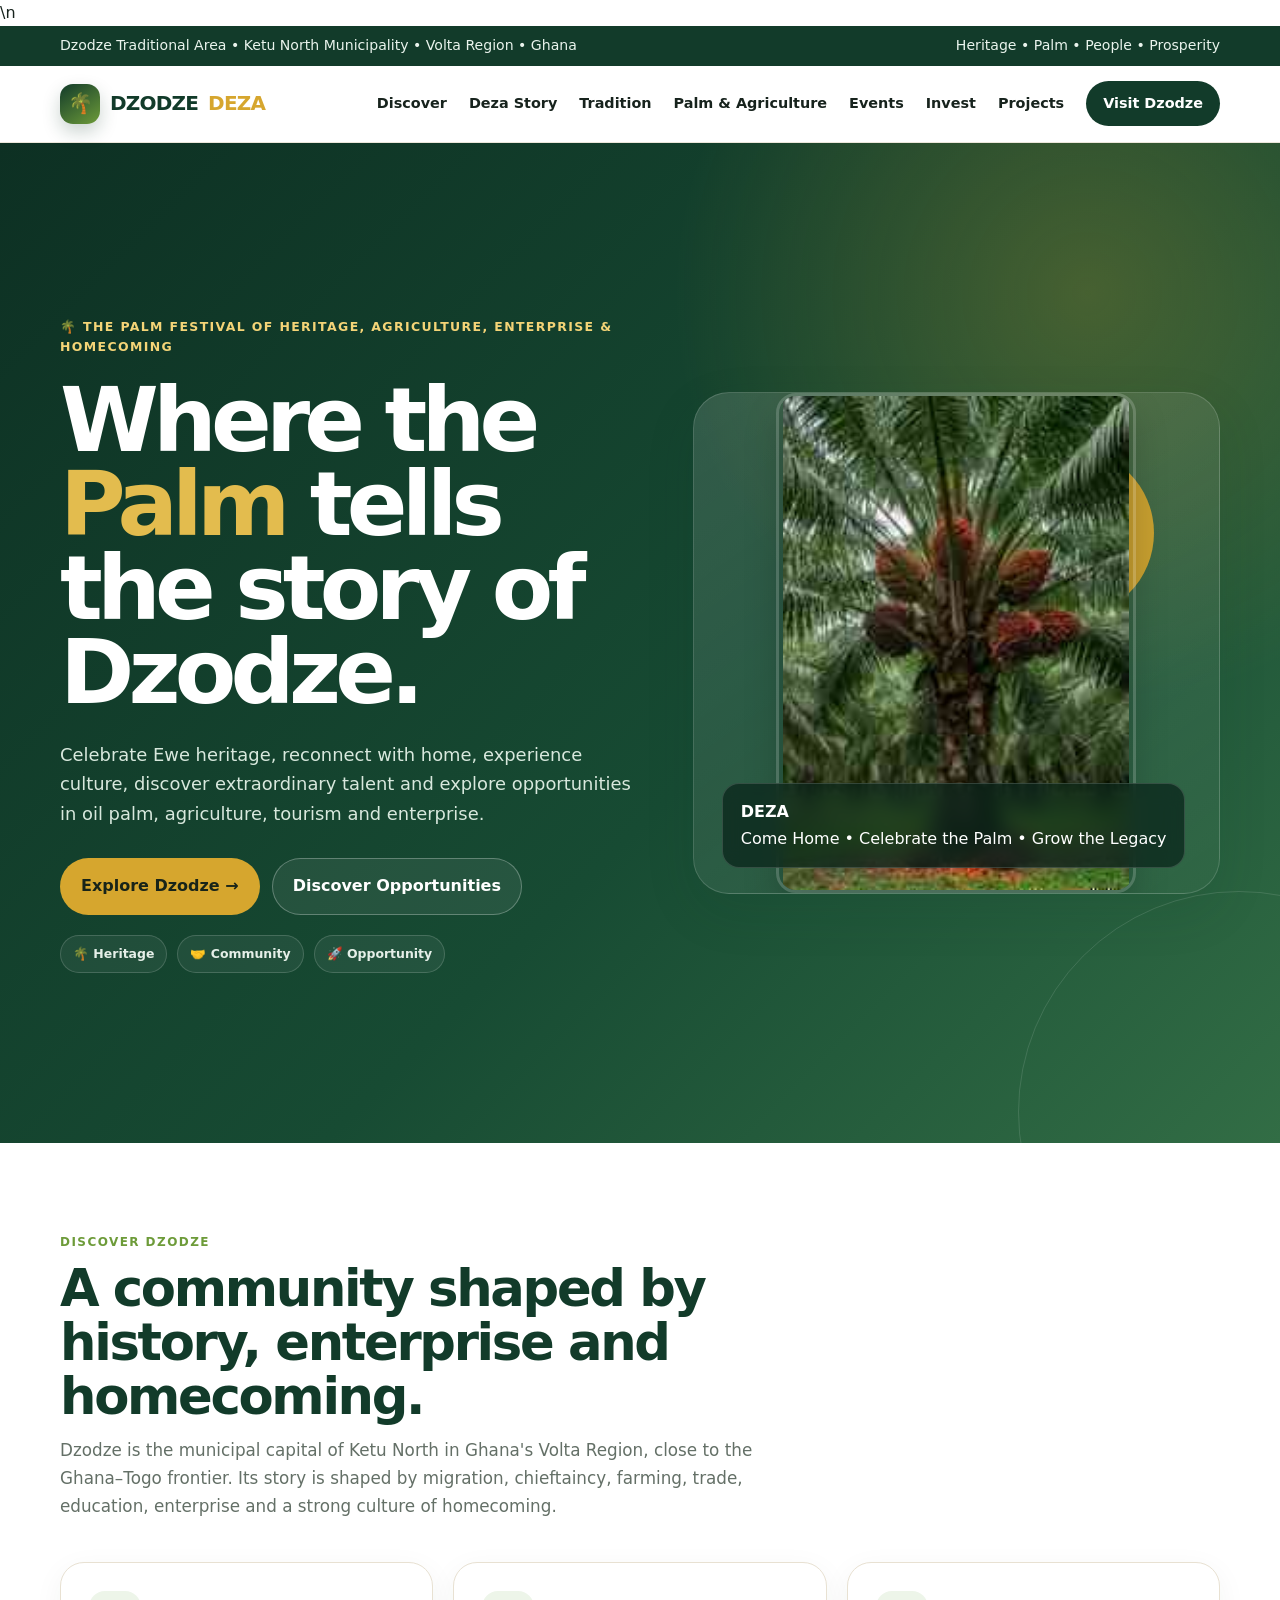
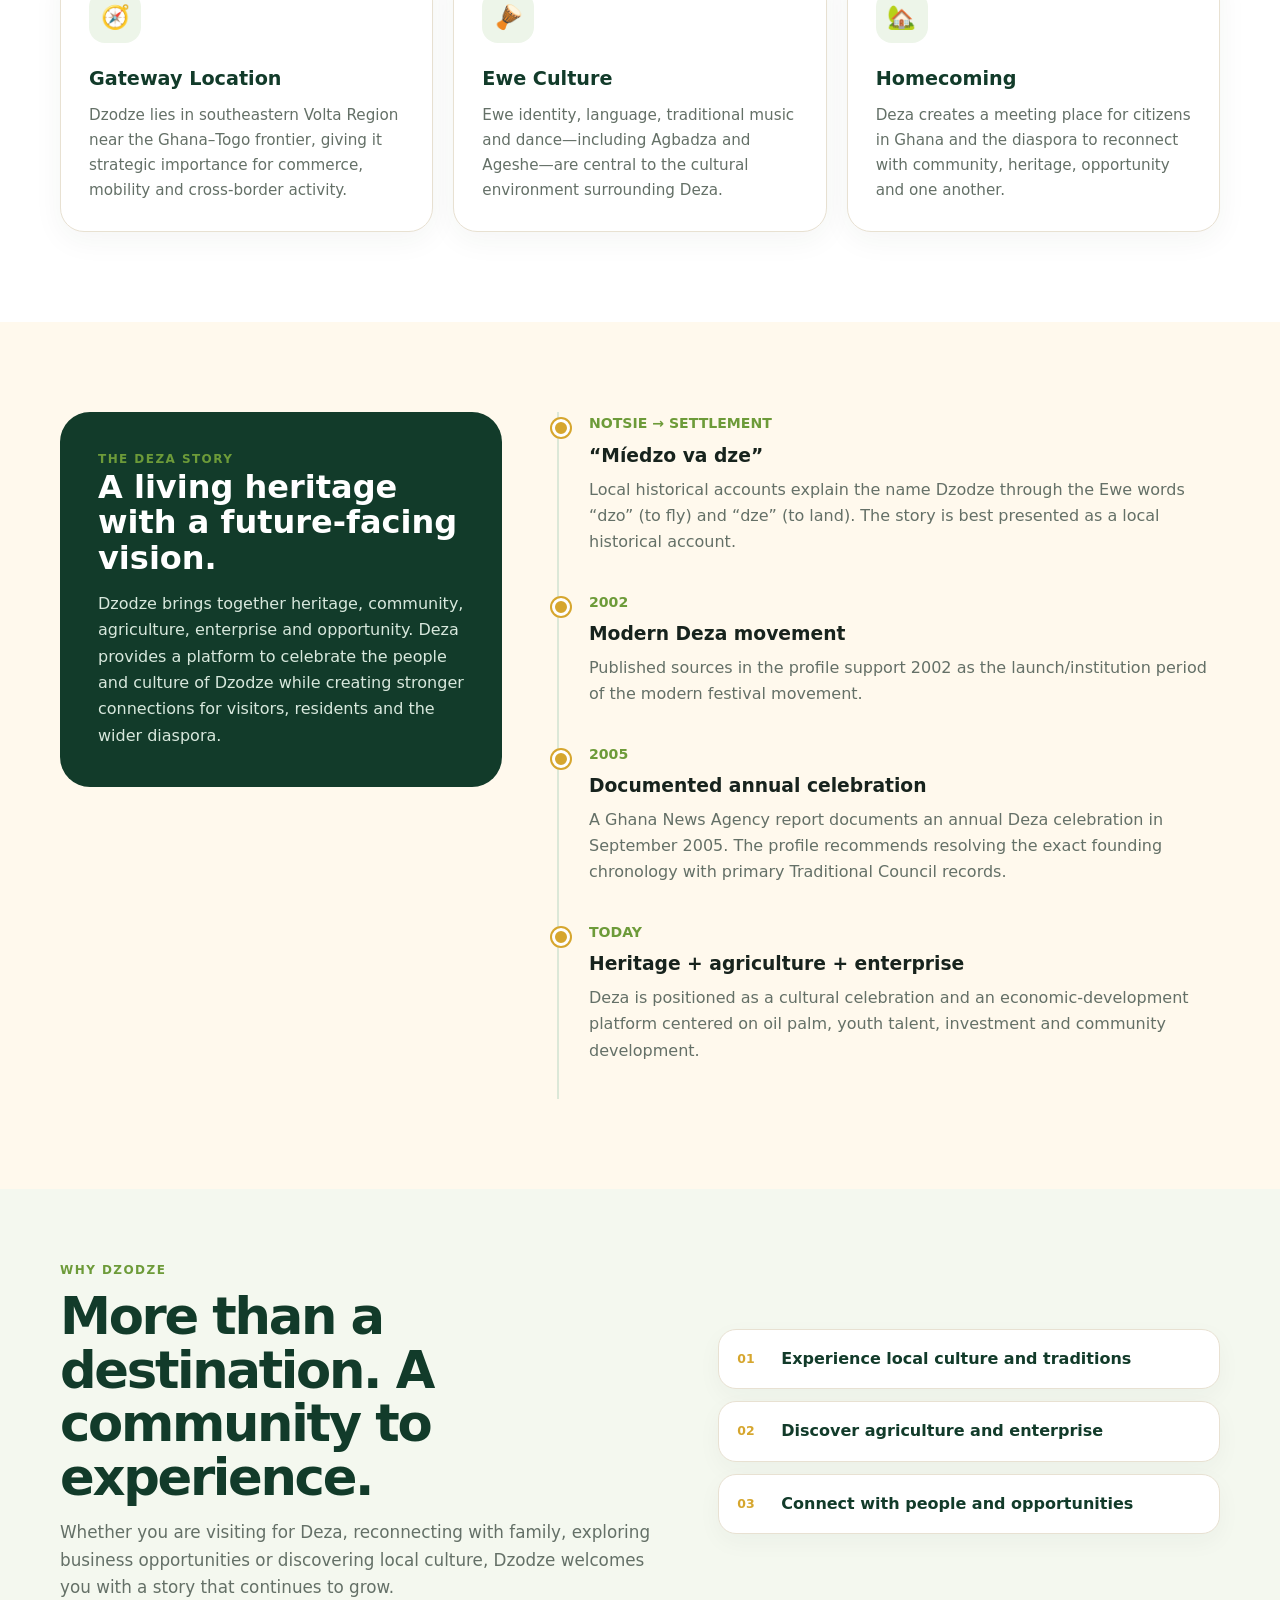
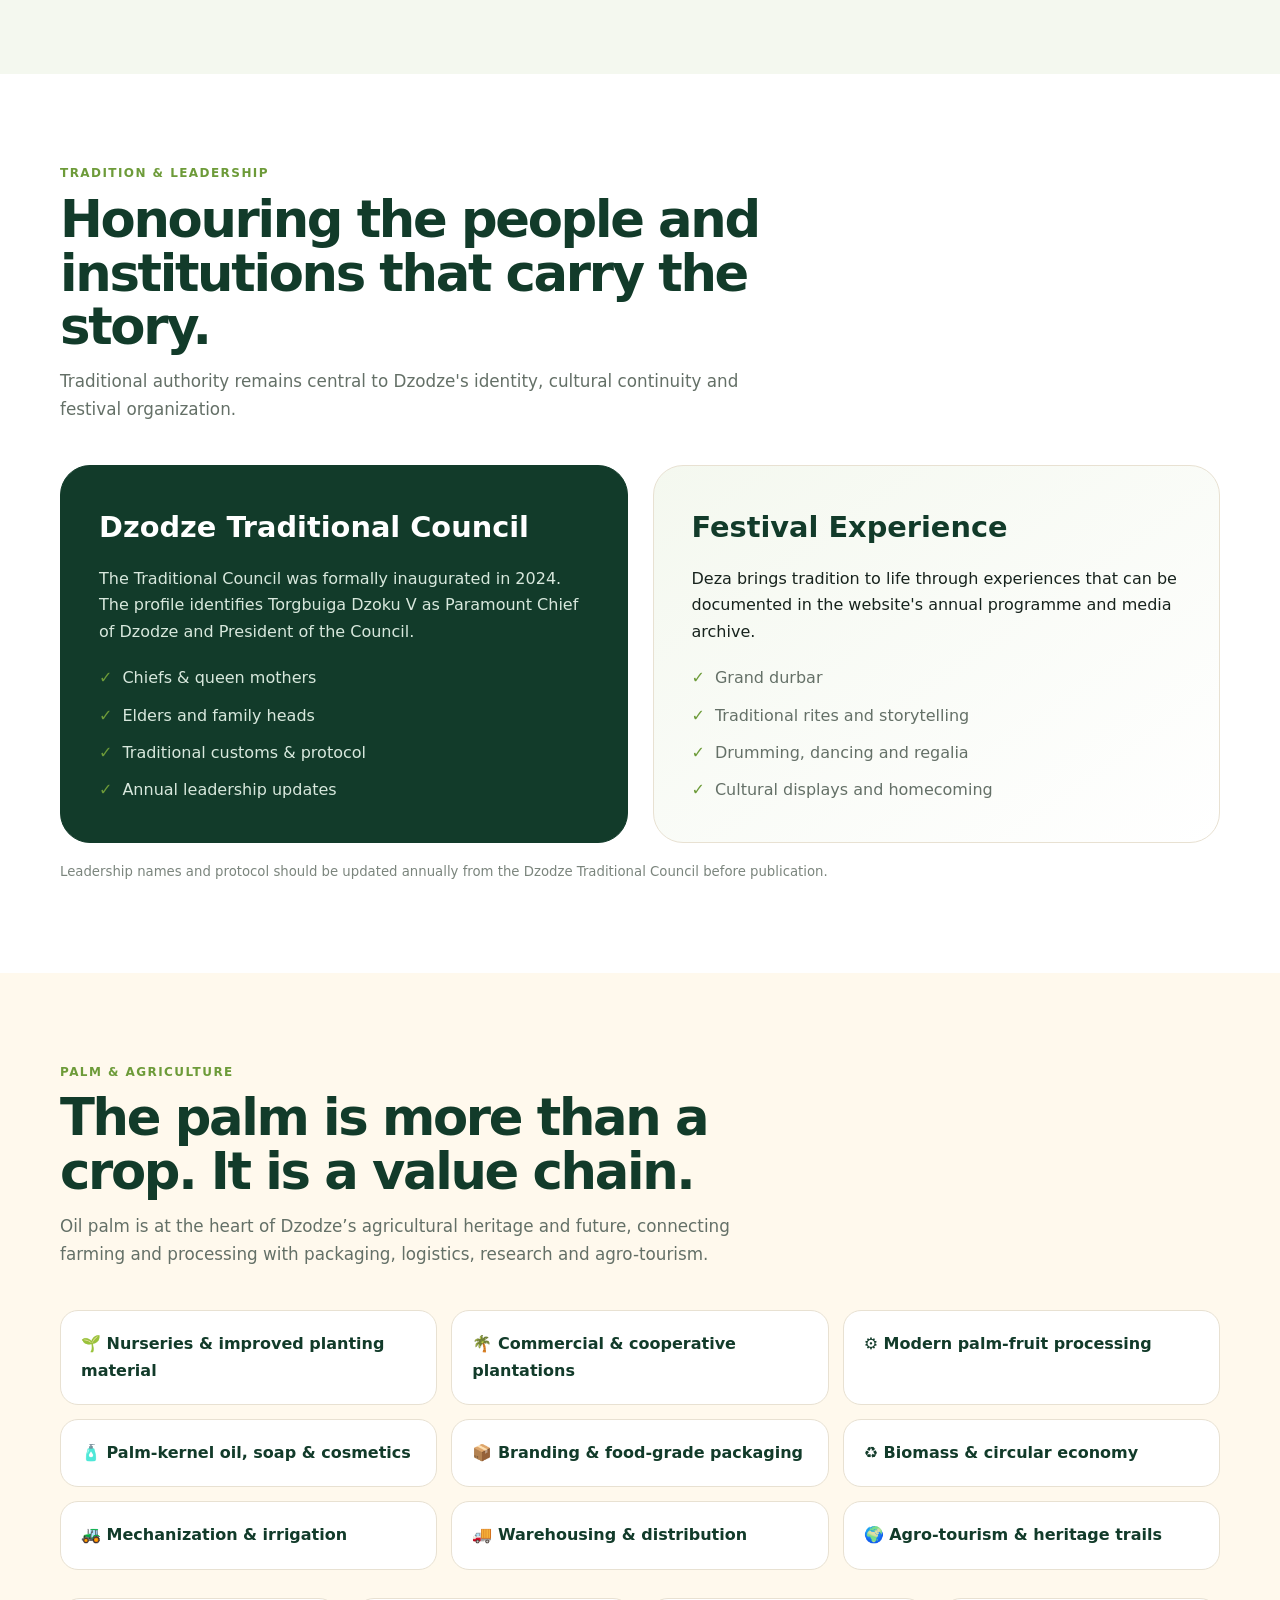
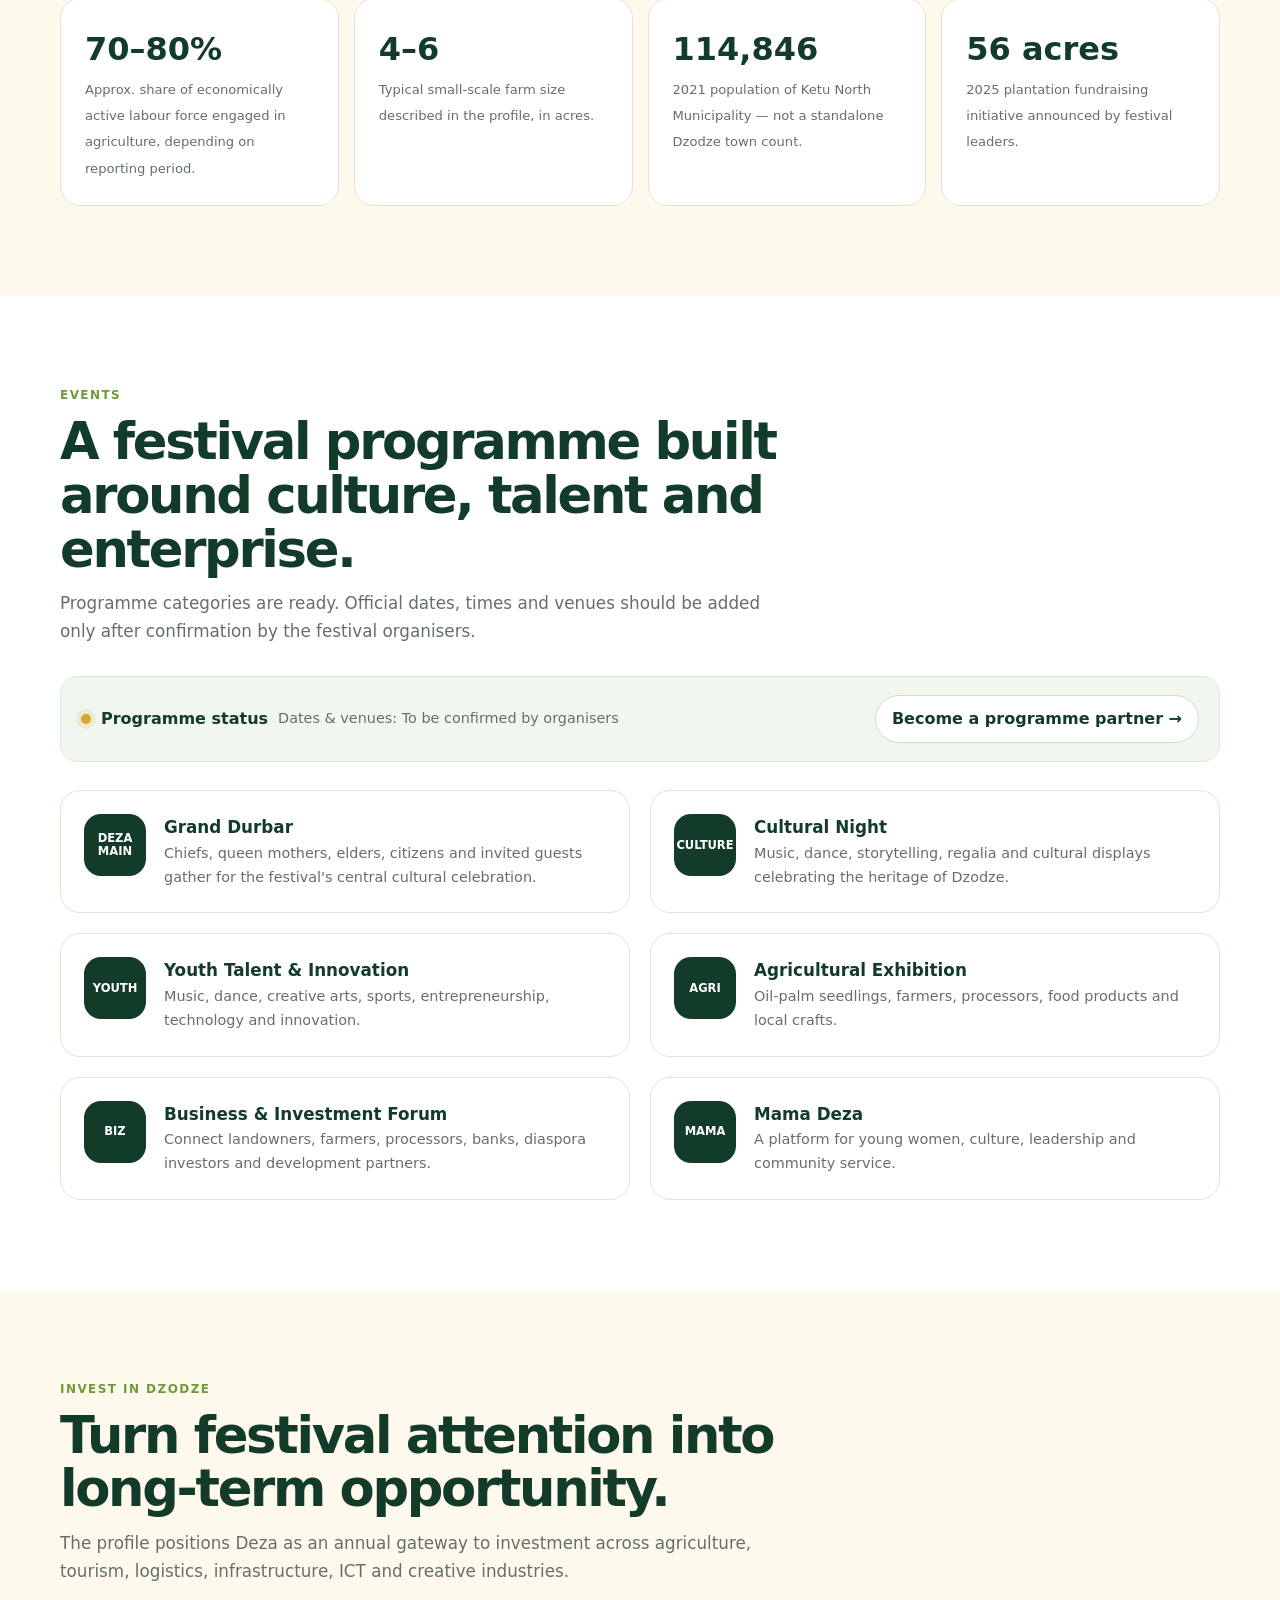
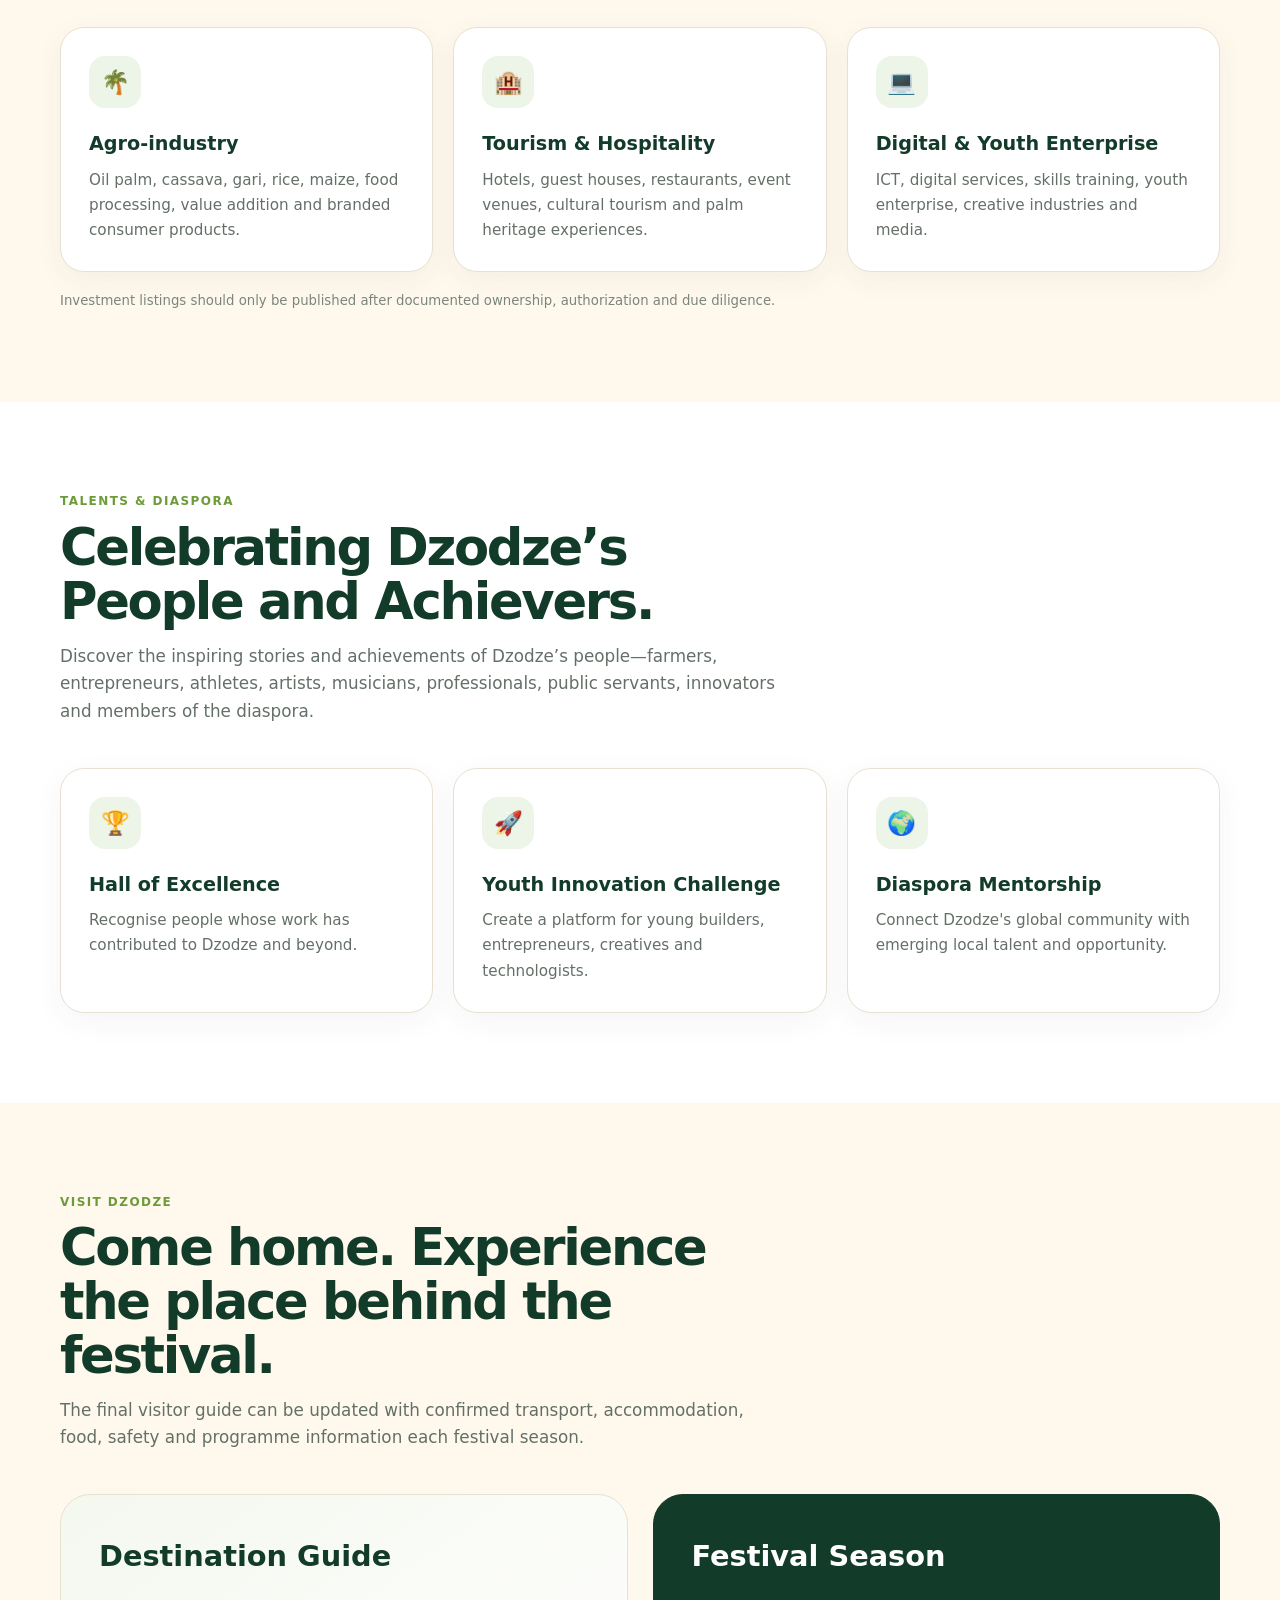
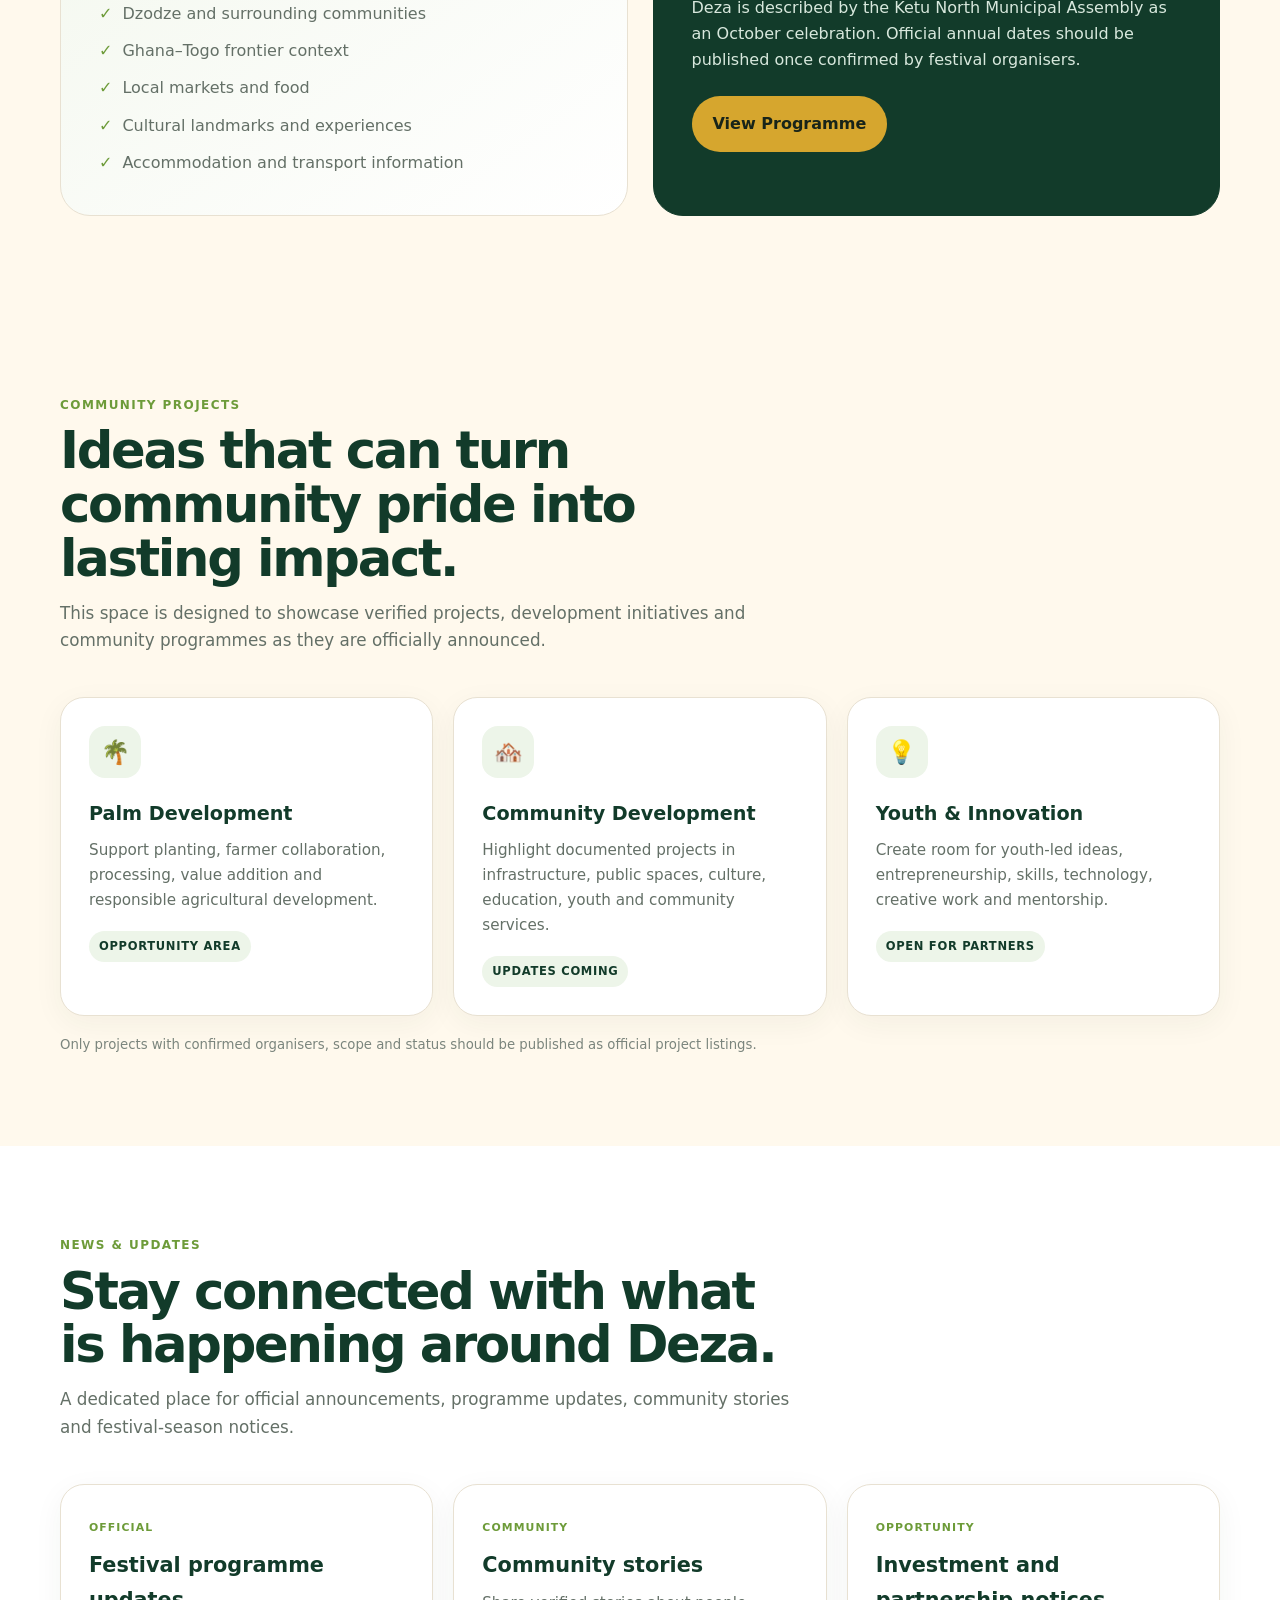
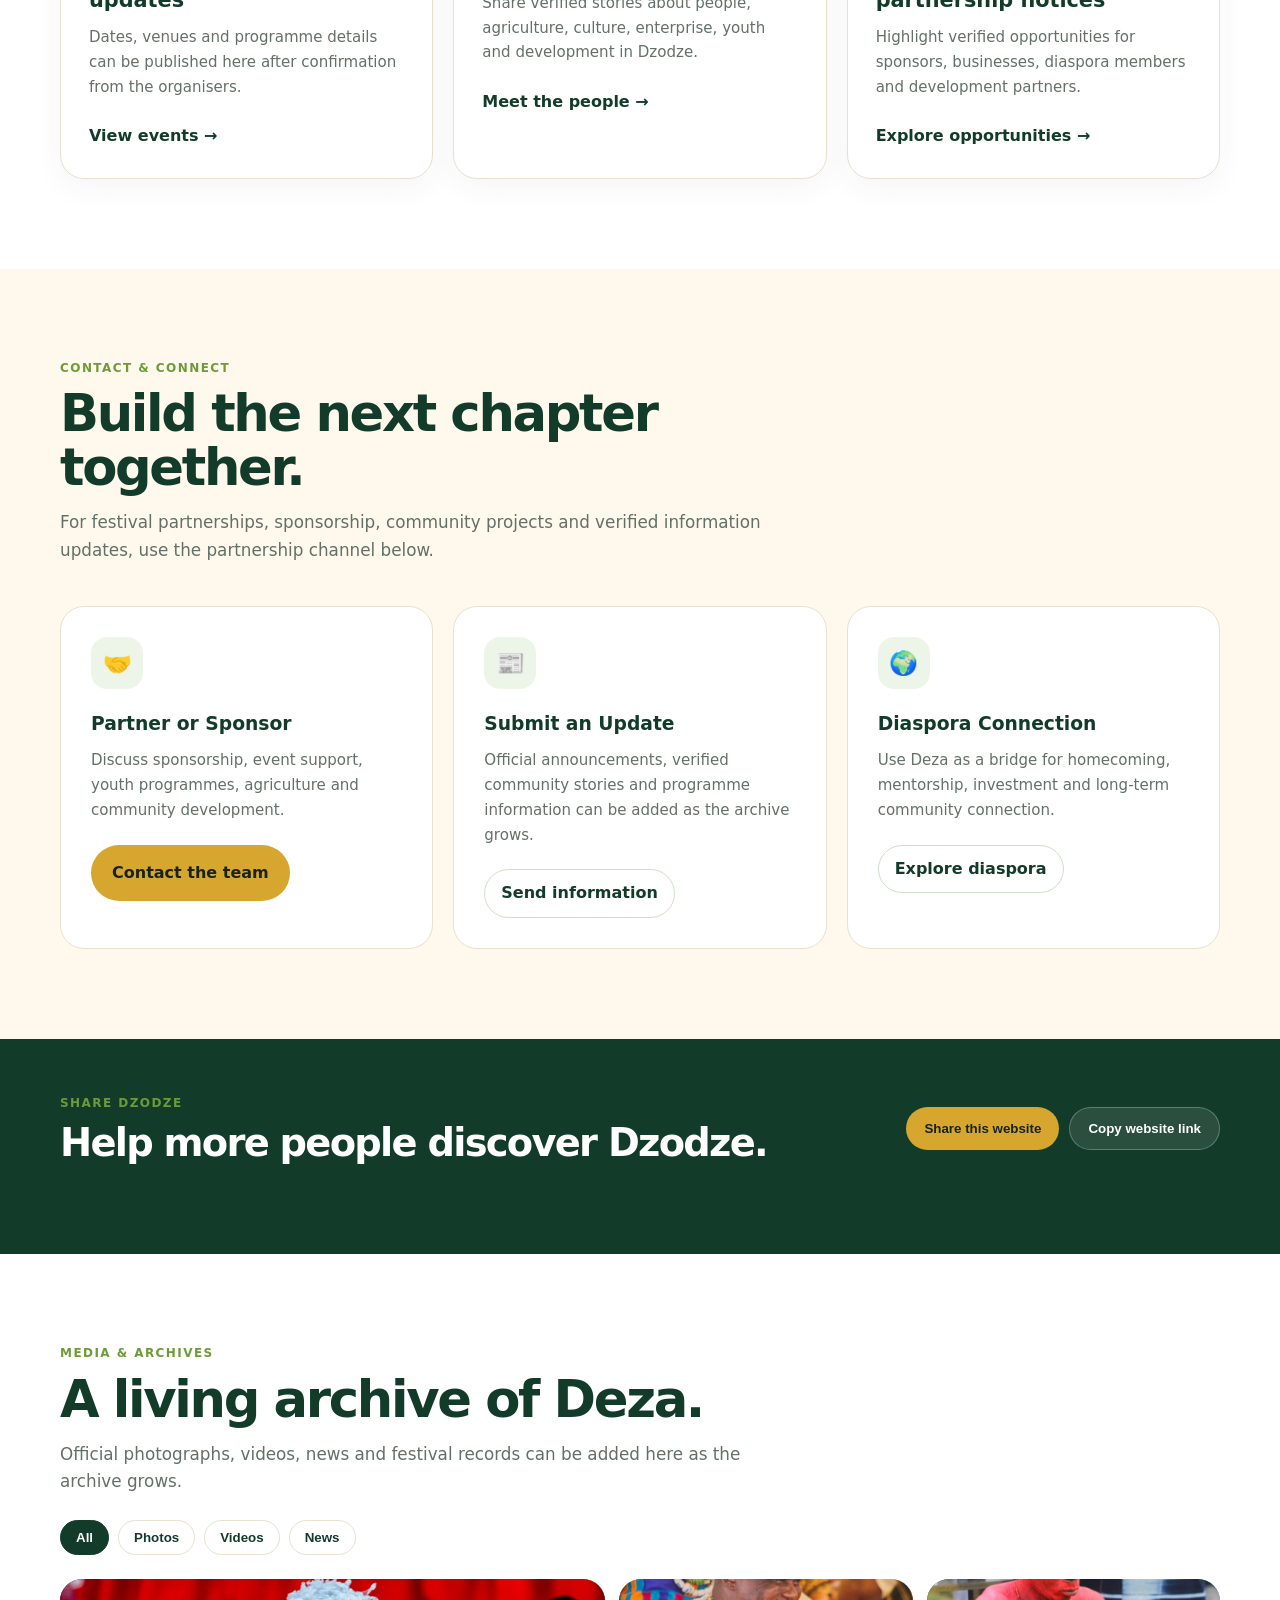
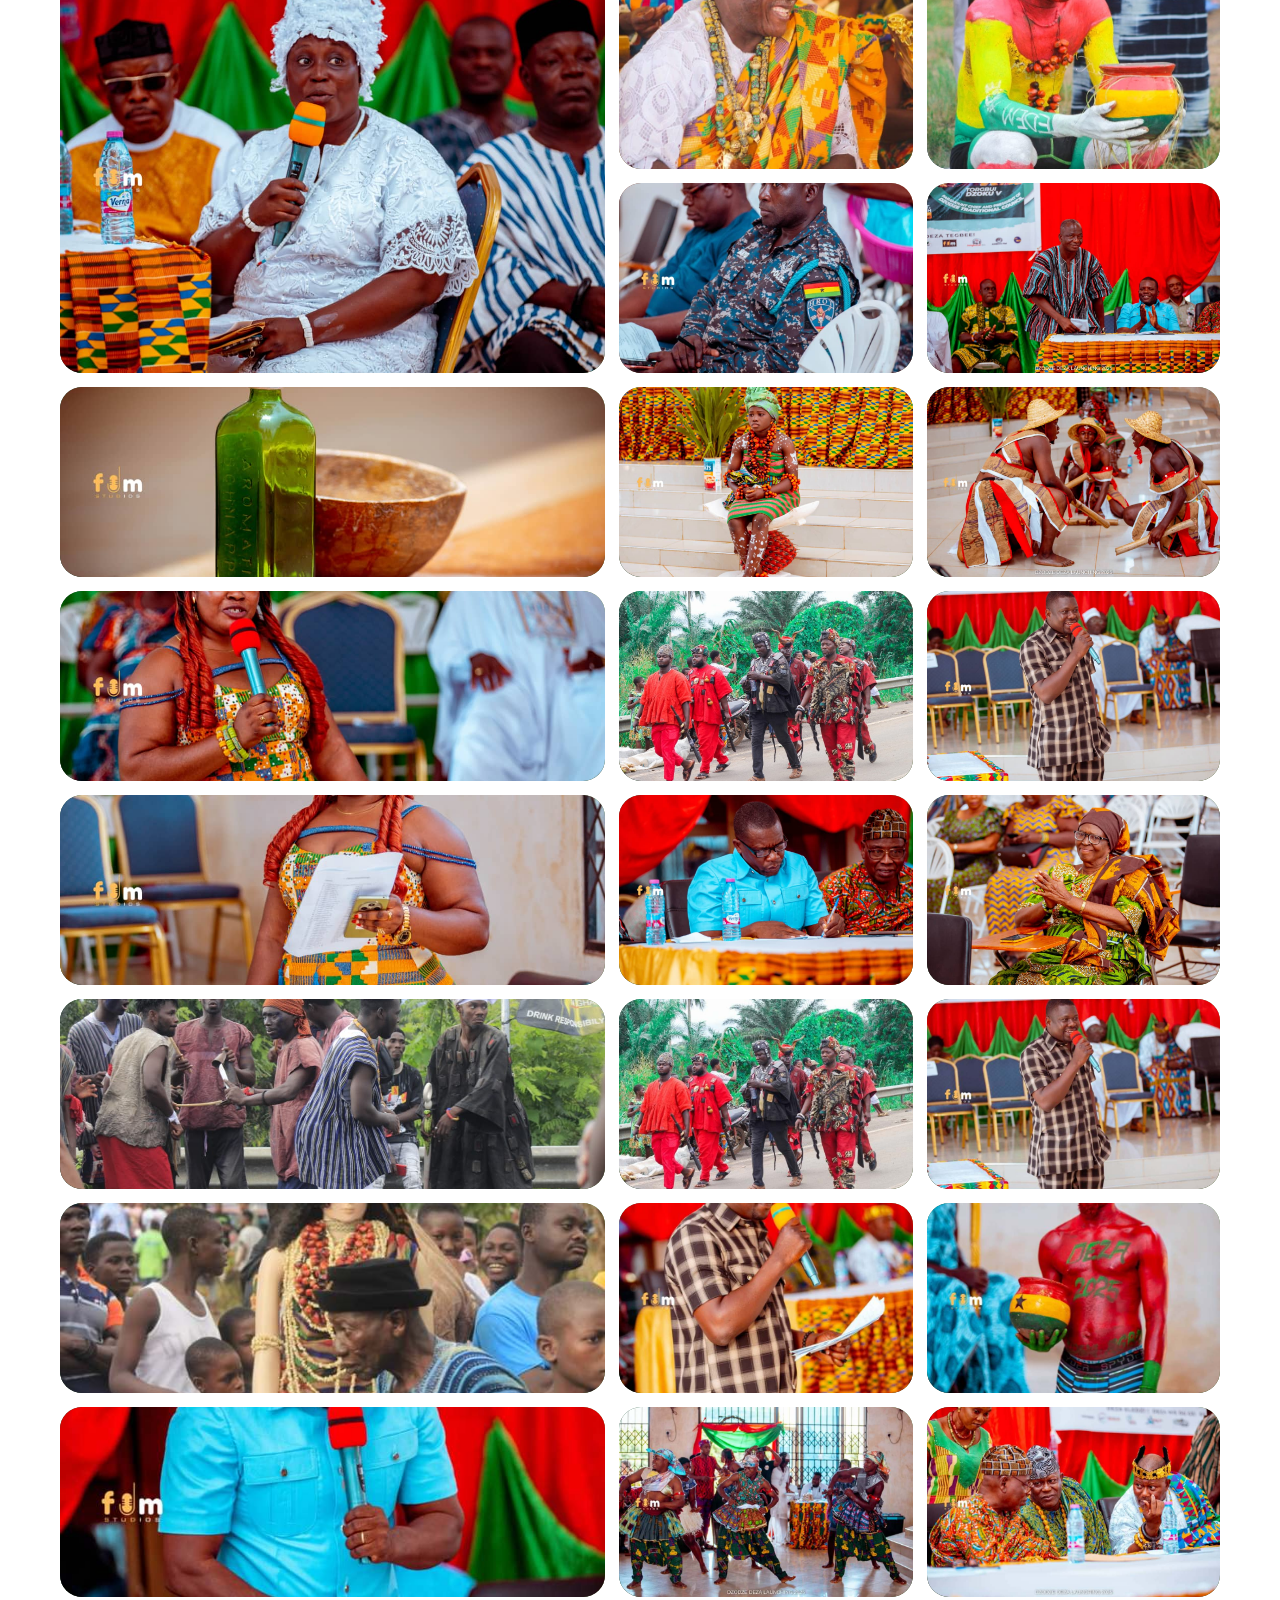
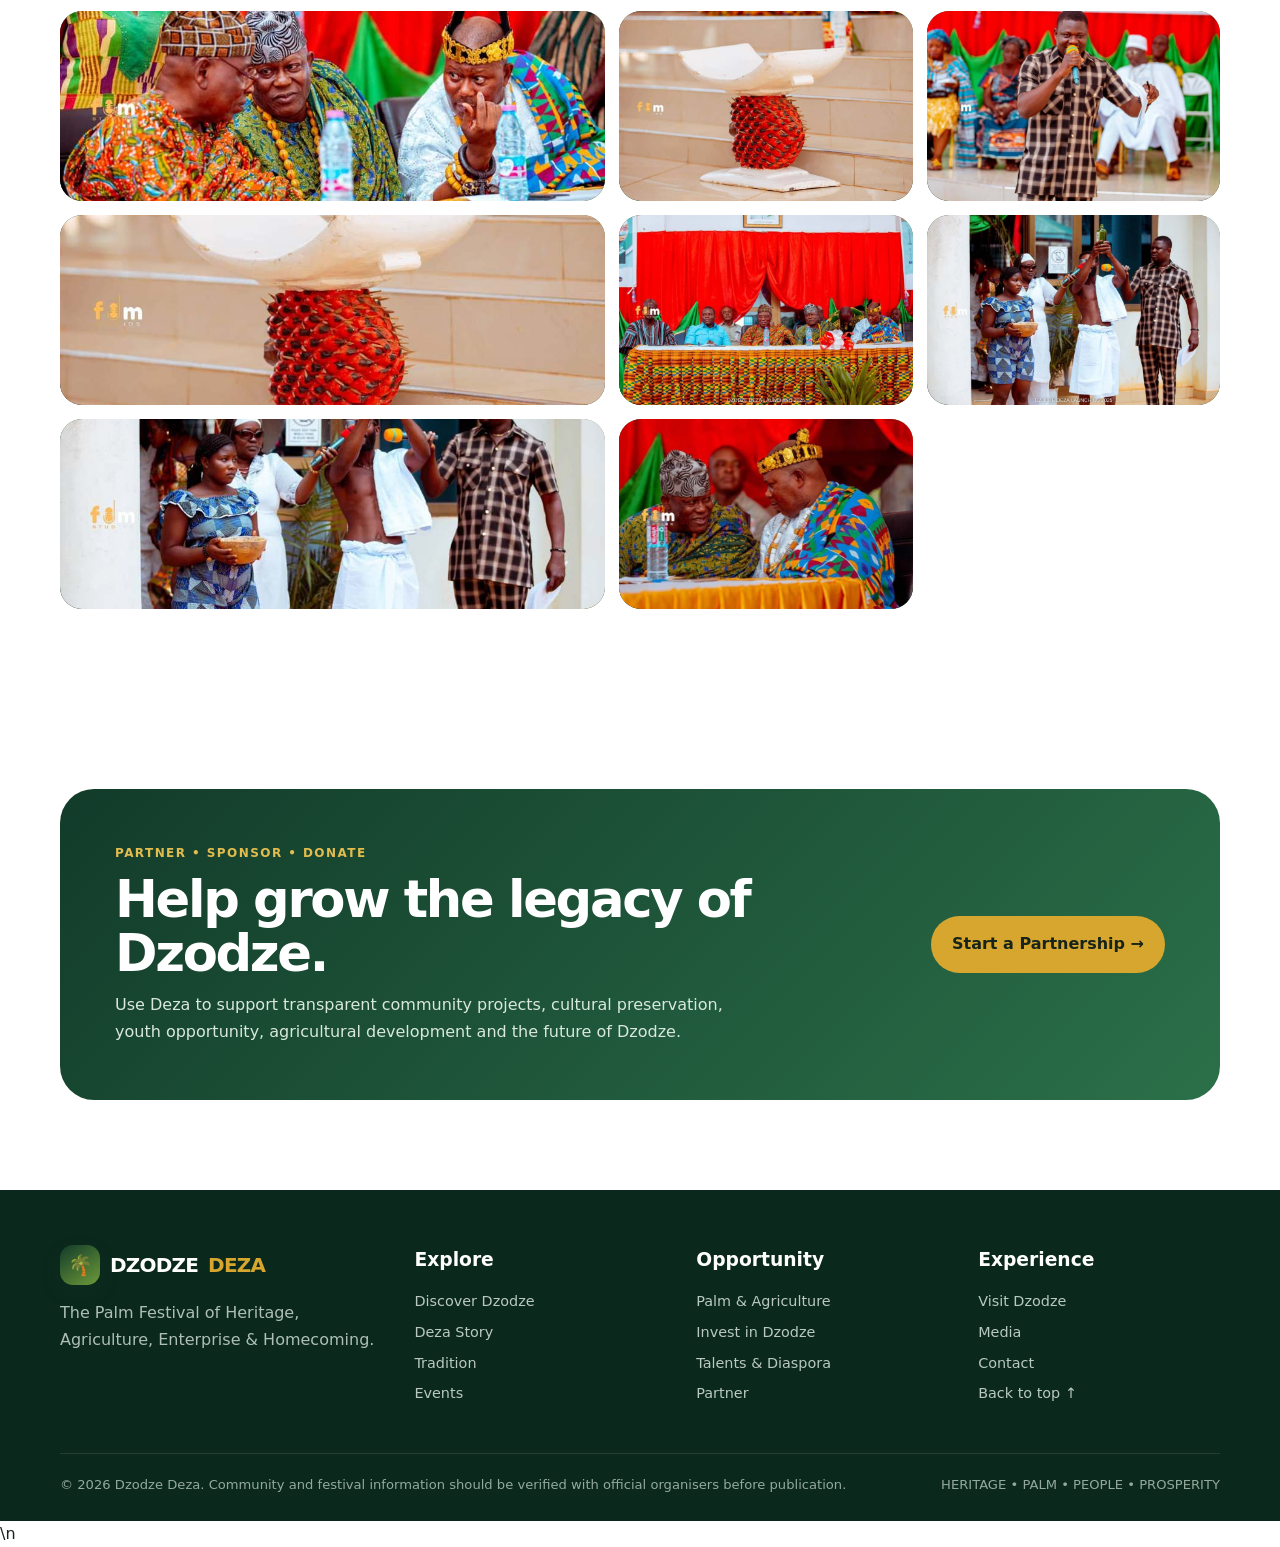
==== commit f8f91d5d: "Add next and previous navigation to Deza photo gallery" ====
--- a/index.html
+++ b/index.html
@@ -259,6 +259,17 @@
     </div>
   </footer>
 
+  <div class="photo-lightbox" id="photoLightbox" role="dialog" aria-modal="true" aria-label="Photo gallery" hidden>
+    <button class="lightbox-close" id="lightboxClose" type="button" aria-label="Close photo viewer">×</button>
+    <button class="lightbox-nav lightbox-prev" id="lightboxPrev" type="button" aria-label="Previous photo">‹</button>
+    <figure class="lightbox-figure">
+      <img id="lightboxImage" src="" alt="">
+      <figcaption id="lightboxCaption"></figcaption>
+    </figure>
+    <button class="lightbox-nav lightbox-next" id="lightboxNext" type="button" aria-label="Next photo">›</button>
+    <div class="lightbox-count" id="lightboxCount" aria-live="polite"></div>
+  </div>
+
   <script>
     const menuBtn=document.getElementById('menuBtn'), mobileMenu=document.getElementById('mobileMenu');
     menuBtn.addEventListener('click',()=>{mobileMenu.classList.toggle('open');menuBtn.textContent=mobileMenu.classList.contains('open')?'✕':'☰'});
@@ -277,6 +288,57 @@
     copyLinkBtn?.addEventListener('click',async()=>{
       try{await navigator.clipboard.writeText(pageUrl);shareMessage.textContent='Website link copied.';}
       catch(error){shareMessage.textContent='Copy is unavailable in this browser.';}
+    });
+
+    // Click a photo to open the viewer and move through the full archive.
+    const photoLinks = Array.from(document.querySelectorAll('.media-gallery .media-image-link'));
+    const photoLightbox = document.getElementById('photoLightbox');
+    const lightboxImage = document.getElementById('lightboxImage');
+    const lightboxCaption = document.getElementById('lightboxCaption');
+    const lightboxCount = document.getElementById('lightboxCount');
+    let currentPhotoIndex = 0;
+    let lastPhotoTrigger = null;
+
+    function showPhoto(index) {
+      if (!photoLinks.length) return;
+      currentPhotoIndex = (index + photoLinks.length) % photoLinks.length;
+      const link = photoLinks[currentPhotoIndex];
+      const image = link.querySelector('img');
+      lightboxImage.src = image.src;
+      lightboxImage.alt = image.alt || 'Dzodze Deza gallery photo';
+      lightboxCaption.textContent = image.alt || '';
+      lightboxCount.textContent = (currentPhotoIndex + 1) + ' / ' + photoLinks.length;
+    }
+    function openPhotoViewer(index, trigger) {
+      lastPhotoTrigger = trigger || document.activeElement;
+      showPhoto(index);
+      photoLightbox.hidden = false;
+      document.body.classList.add('photo-viewer-open');
+      document.getElementById('lightboxClose').focus();
+    }
+    function closePhotoViewer() {
+      photoLightbox.hidden = true;
+      document.body.classList.remove('photo-viewer-open');
+      if (lastPhotoTrigger) lastPhotoTrigger.focus();
+    }
+    photoLinks.forEach((link, index) => {
+      link.removeAttribute('target');
+      link.addEventListener('click', event => {
+        event.preventDefault();
+        openPhotoViewer(index, link);
+      });
+    });
+    document.getElementById('lightboxPrev').addEventListener('click', () => showPhoto(currentPhotoIndex - 1));
+    document.getElementById('lightboxNext').addEventListener('click', () => showPhoto(currentPhotoIndex + 1));
+    document.getElementById('lightboxClose').addEventListener('click', closePhotoViewer);
+    photoLightbox.addEventListener('click', event => {
+      if (event.target === photoLightbox) closePhotoViewer();
+    });
+    document.addEventListener('keydown', event => {
+      if (photoLightbox.hidden) return;
+      if (event.key === 'Escape') closePhotoViewer();
+      if (event.key === 'ArrowLeft') showPhoto(currentPhotoIndex - 1);
+      if (event.key === 'ArrowRight') showPhoto(currentPhotoIndex + 1);
     });
 
     const mediaFilters=document.querySelectorAll('.media-filter');
--- a/style.css
+++ b/style.css
@@ -168,3 +168,9 @@
 .share-message{grid-column:1/-1;color:#d9e8dd;font-size:.88rem;min-height:1.3em}
 @media(max-width:900px){.updates-grid,.contact-grid{grid-template-columns:1fr 1fr}.share-inner{grid-template-columns:1fr}.share-actions{justify-content:flex-start}}
 @media(max-width:620px){.updates-grid,.contact-grid{grid-template-columns:1fr}.update-card p{min-height:0}.share-actions{display:grid;grid-template-columns:1fr}.share-btn{width:100%}}
+
+/* Clickable Deza photo archive: display clean images without overlay captions. */
+.media-gallery .media-image-link{position:absolute;inset:0;display:block;z-index:2;cursor:zoom-in;border-radius:inherit;}
+.media-gallery .media-image-link img{display:block;}
+.media-gallery .gallery-card:after{pointer-events:none;}
+.media-gallery .media-image-link:focus-visible{outline:4px solid var(--gold);outline-offset:-5px;}
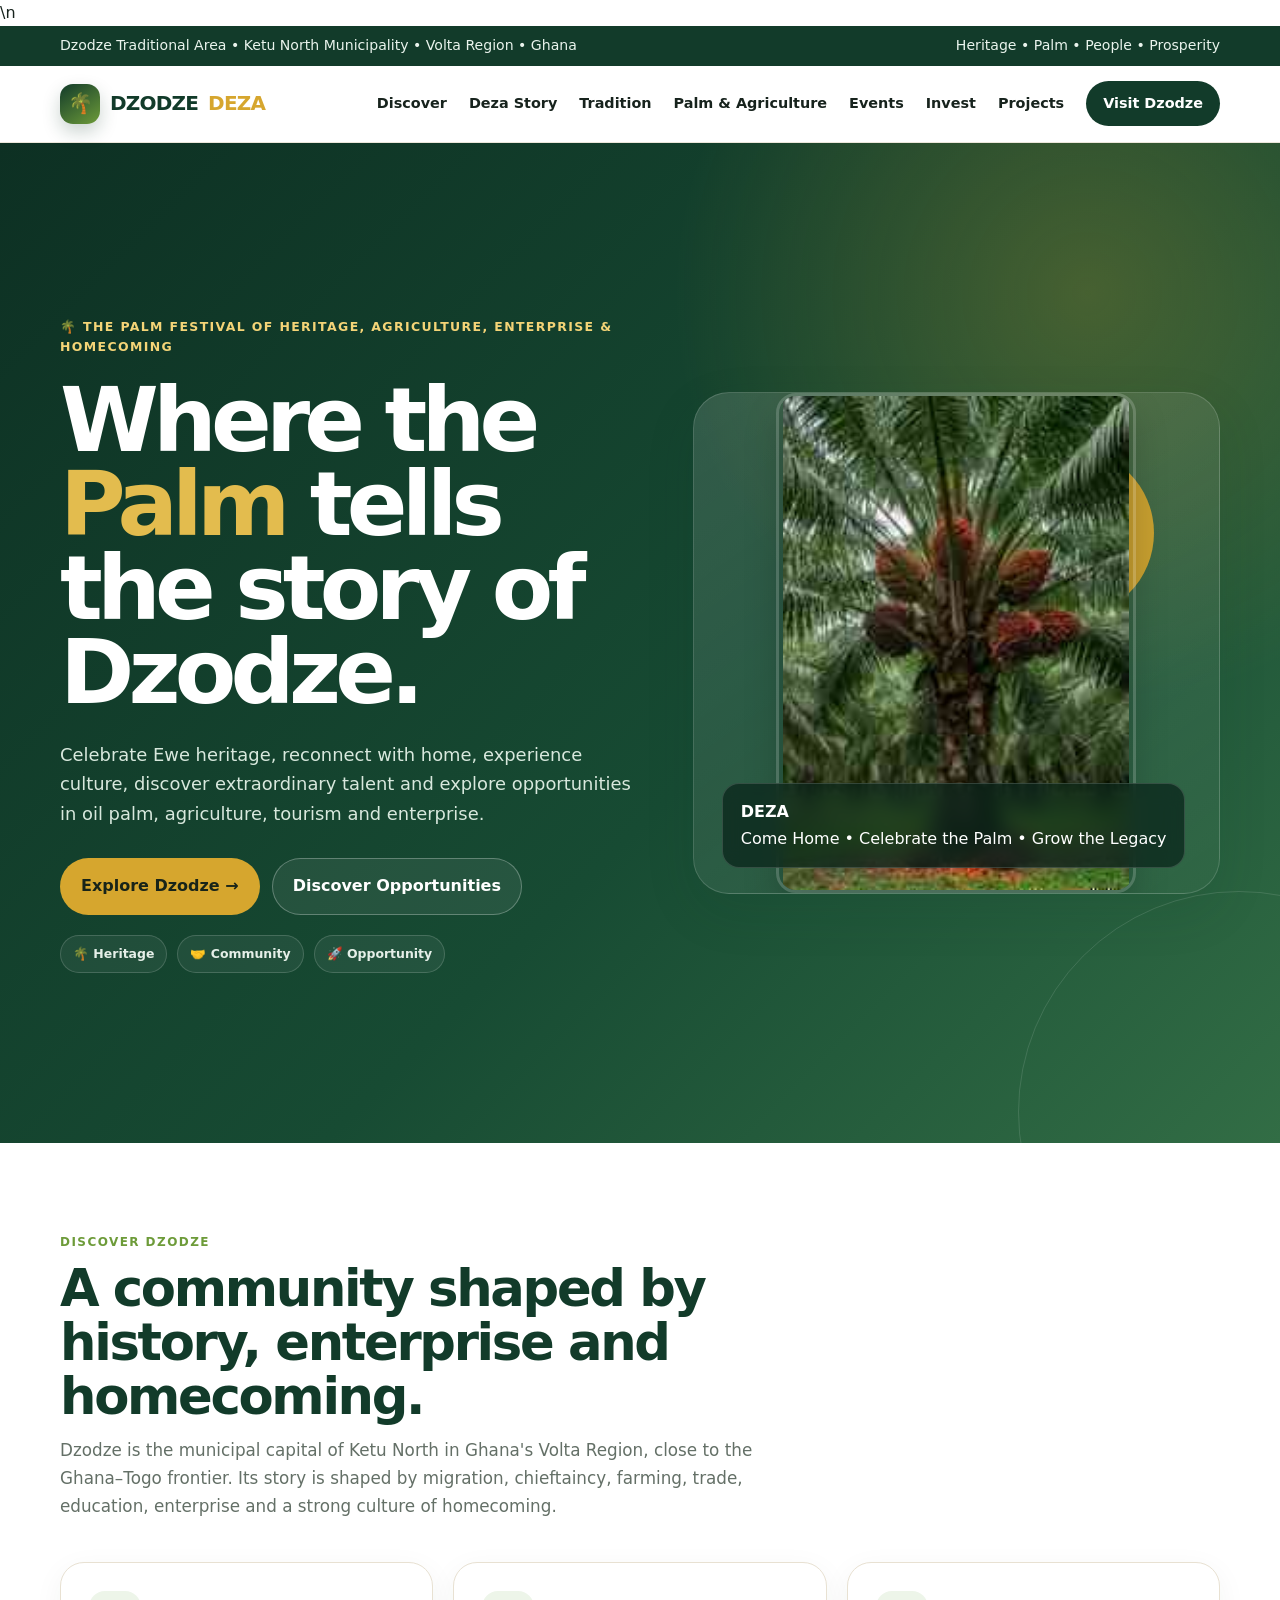
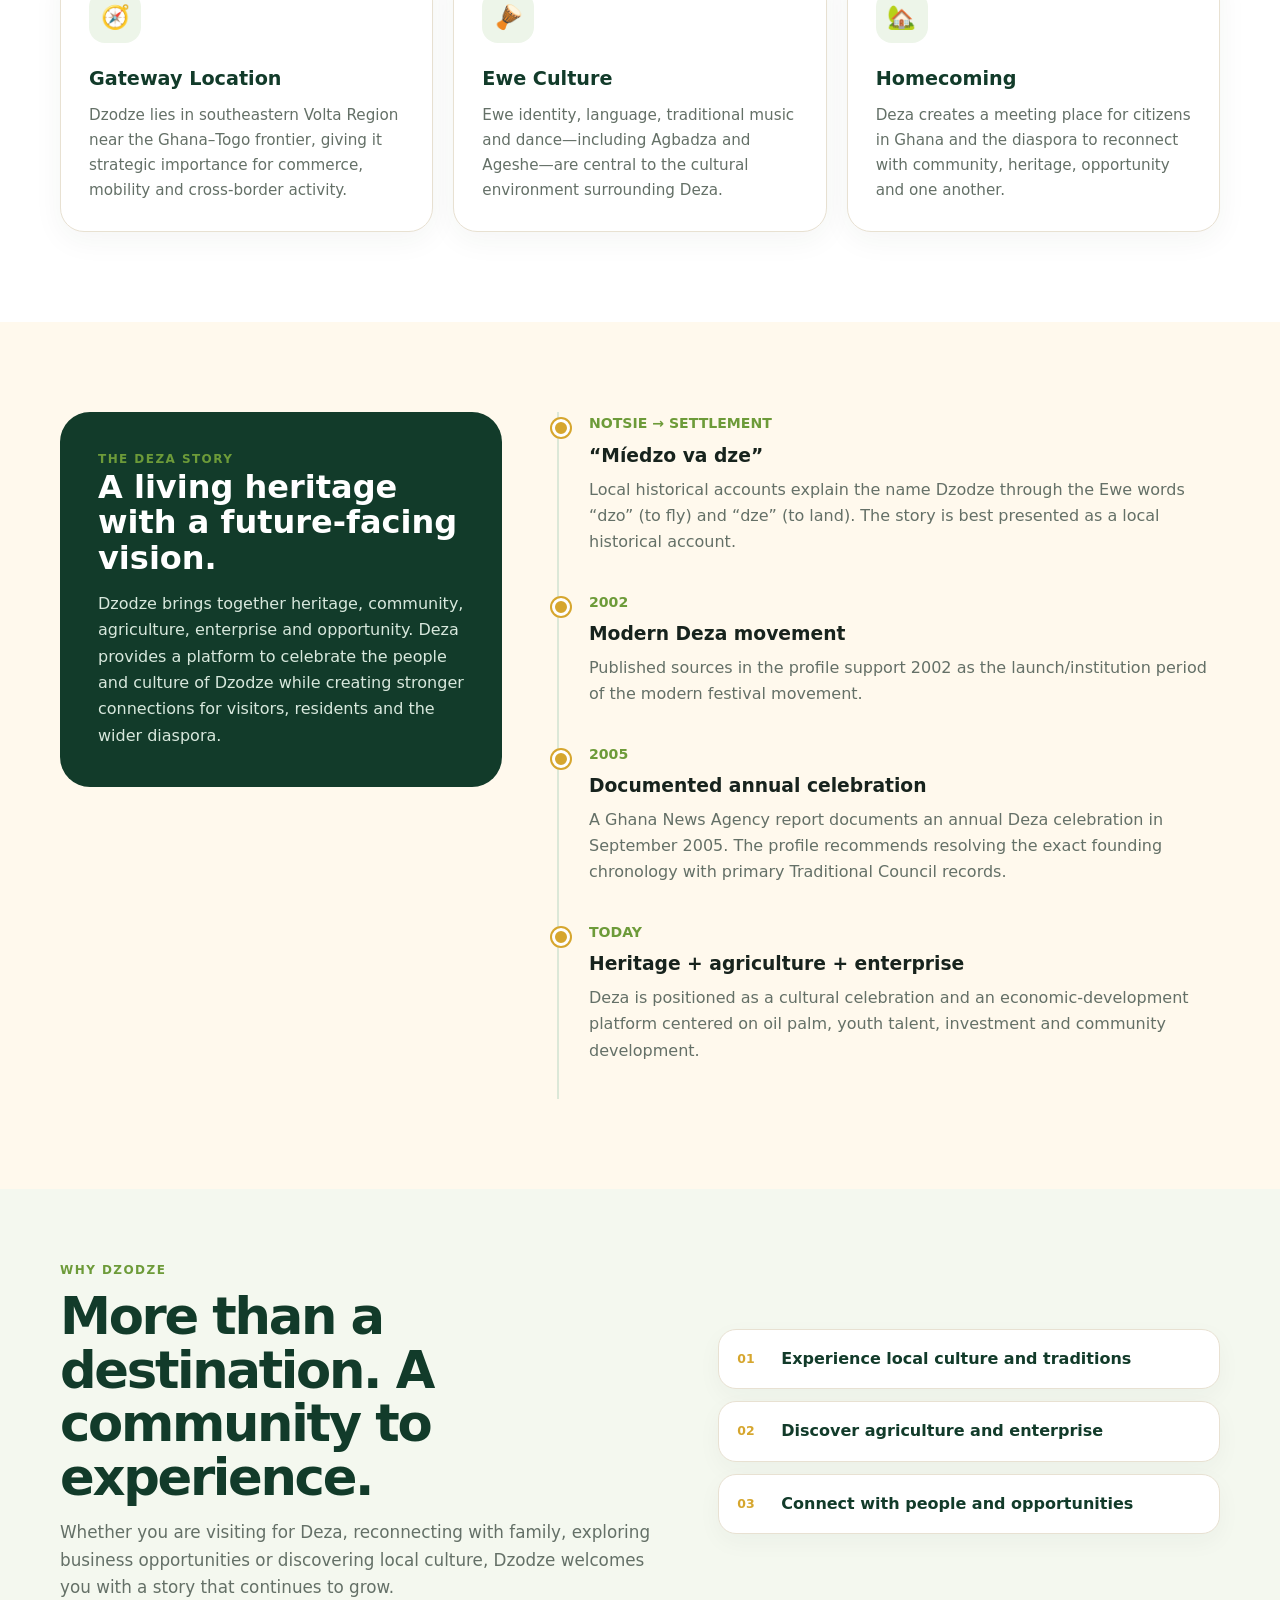
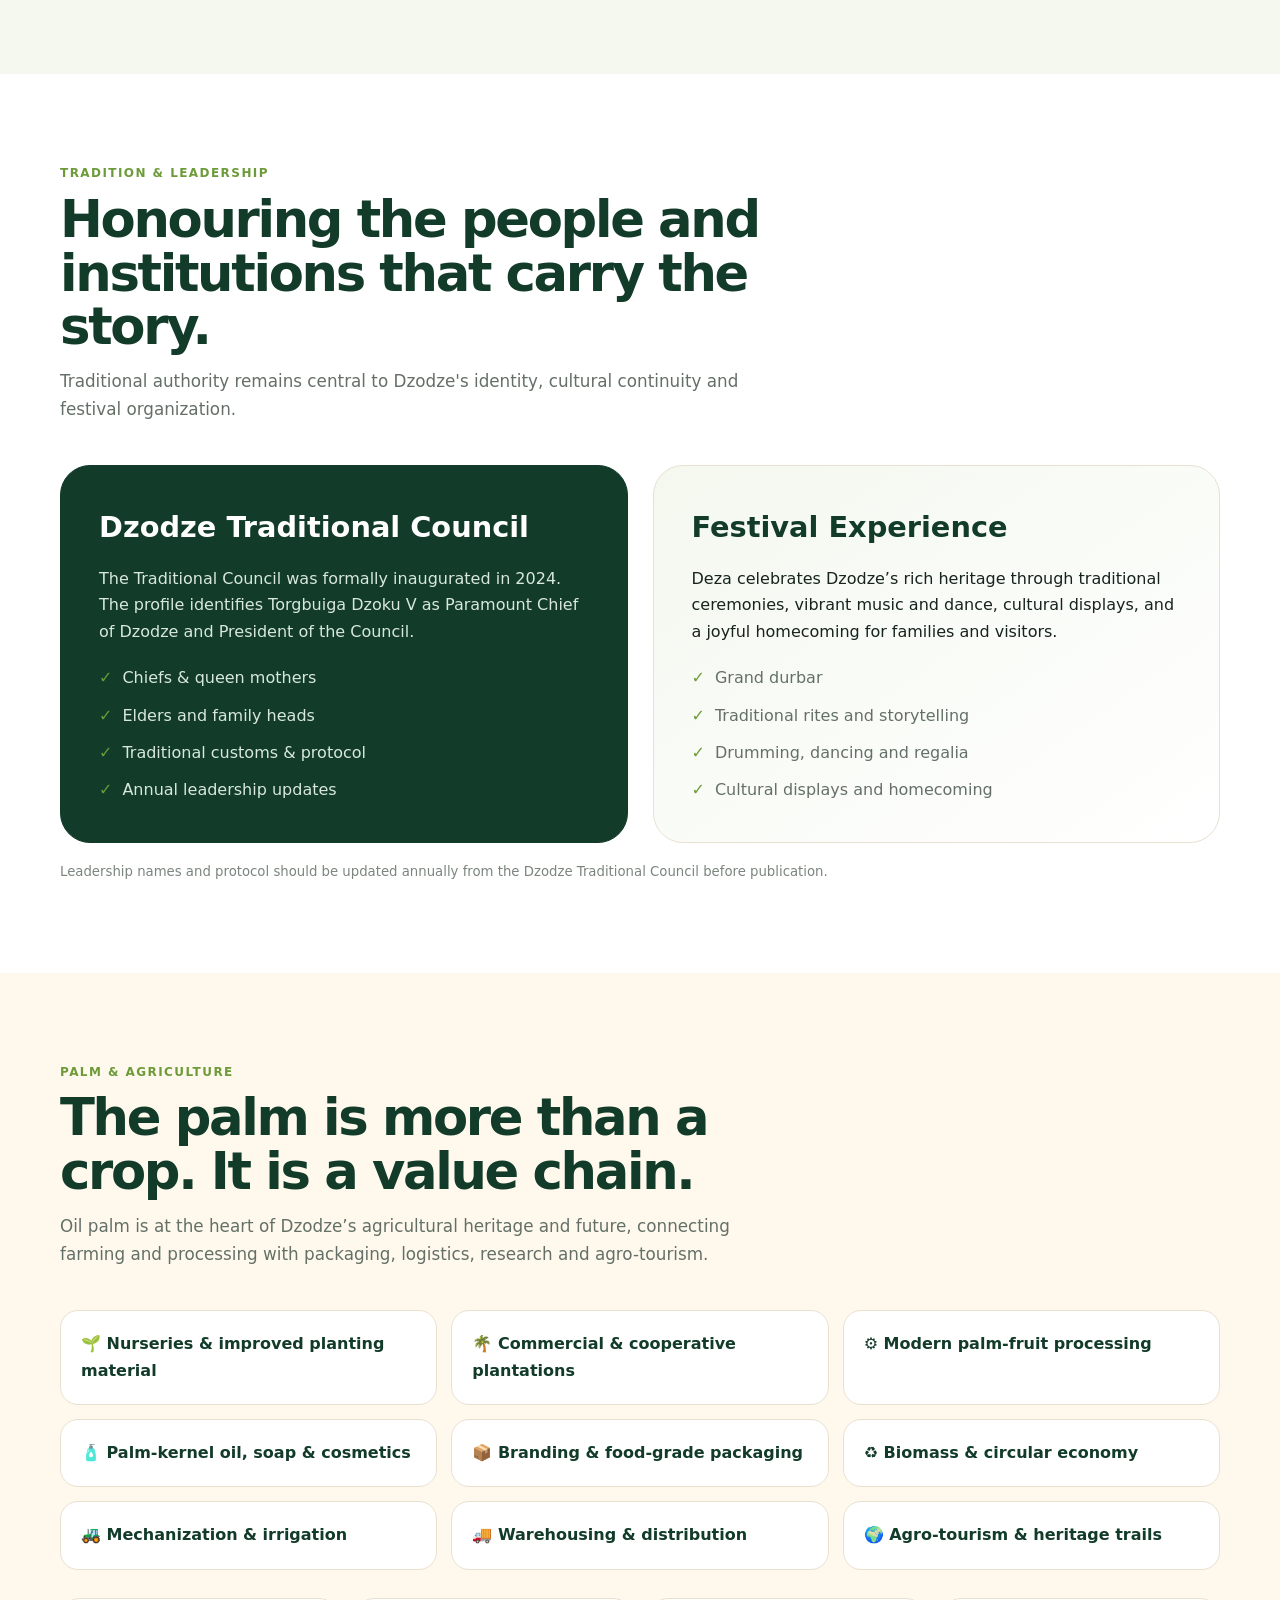
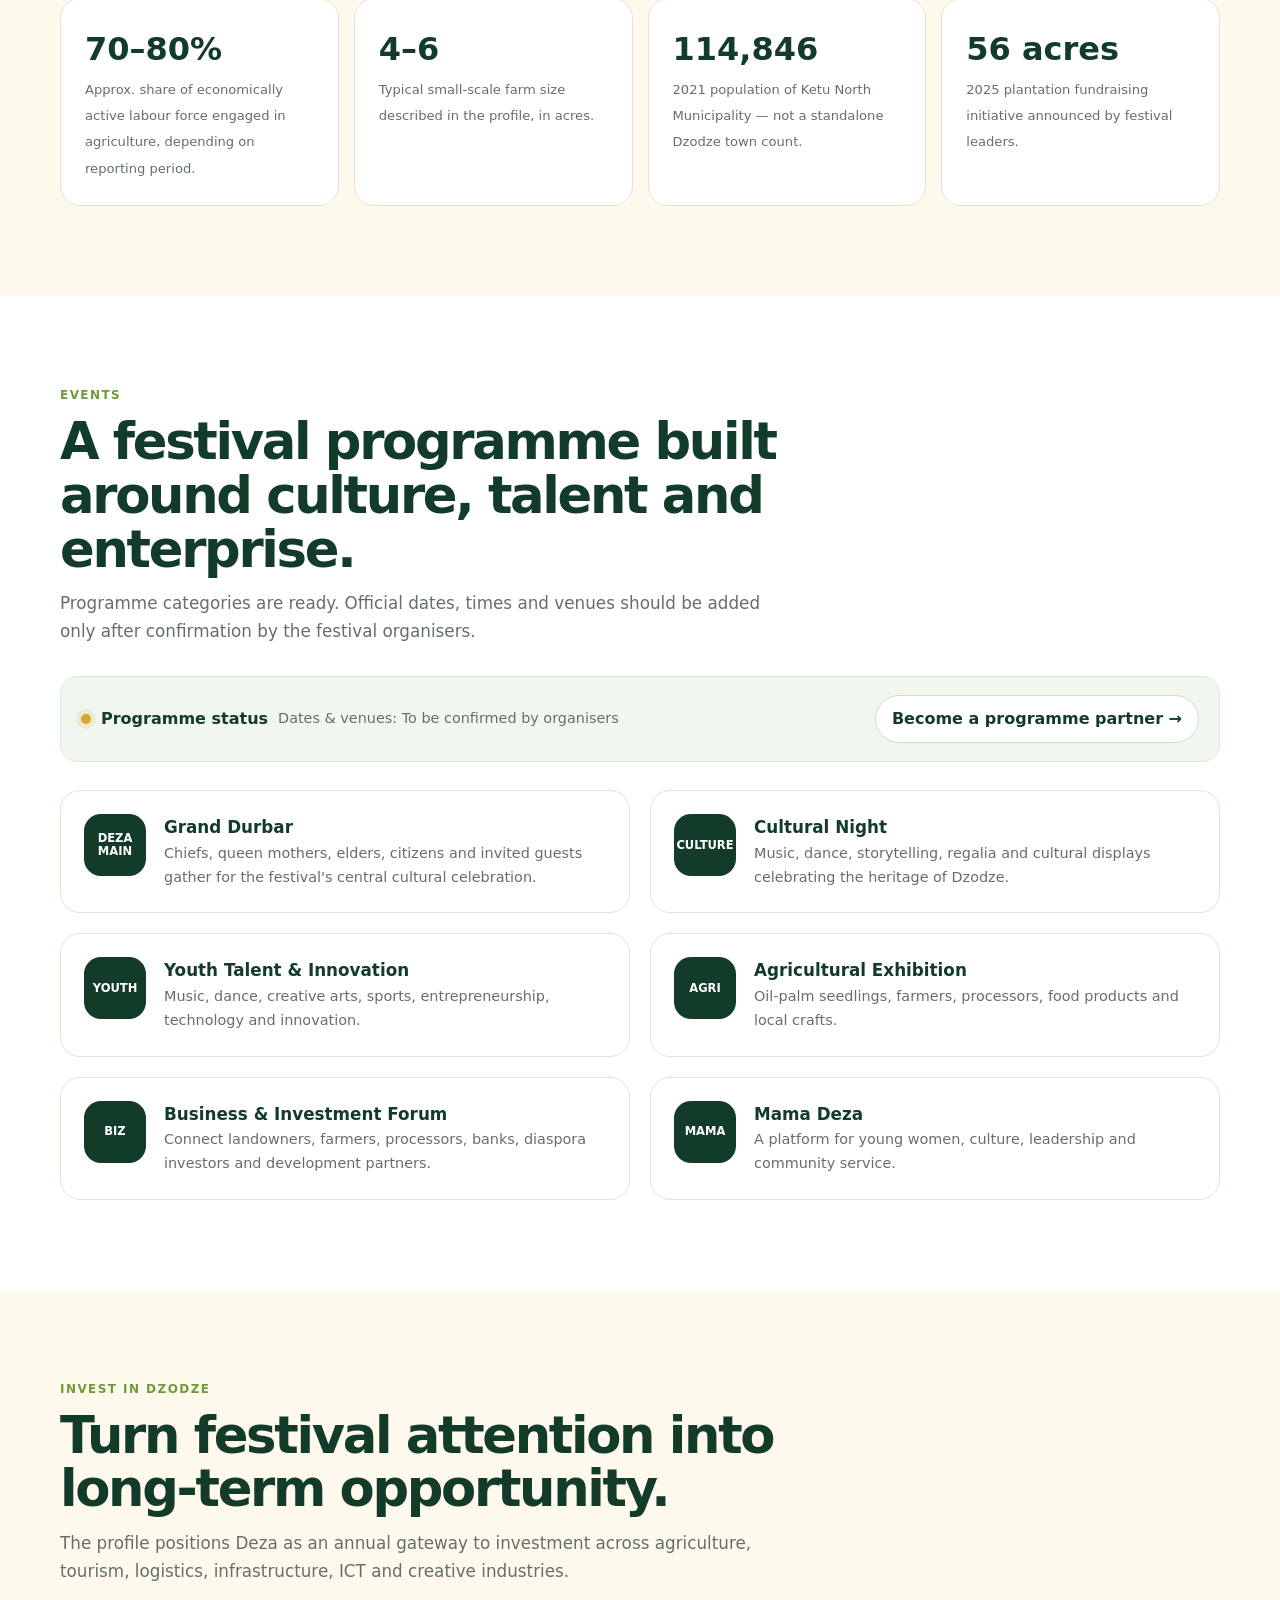
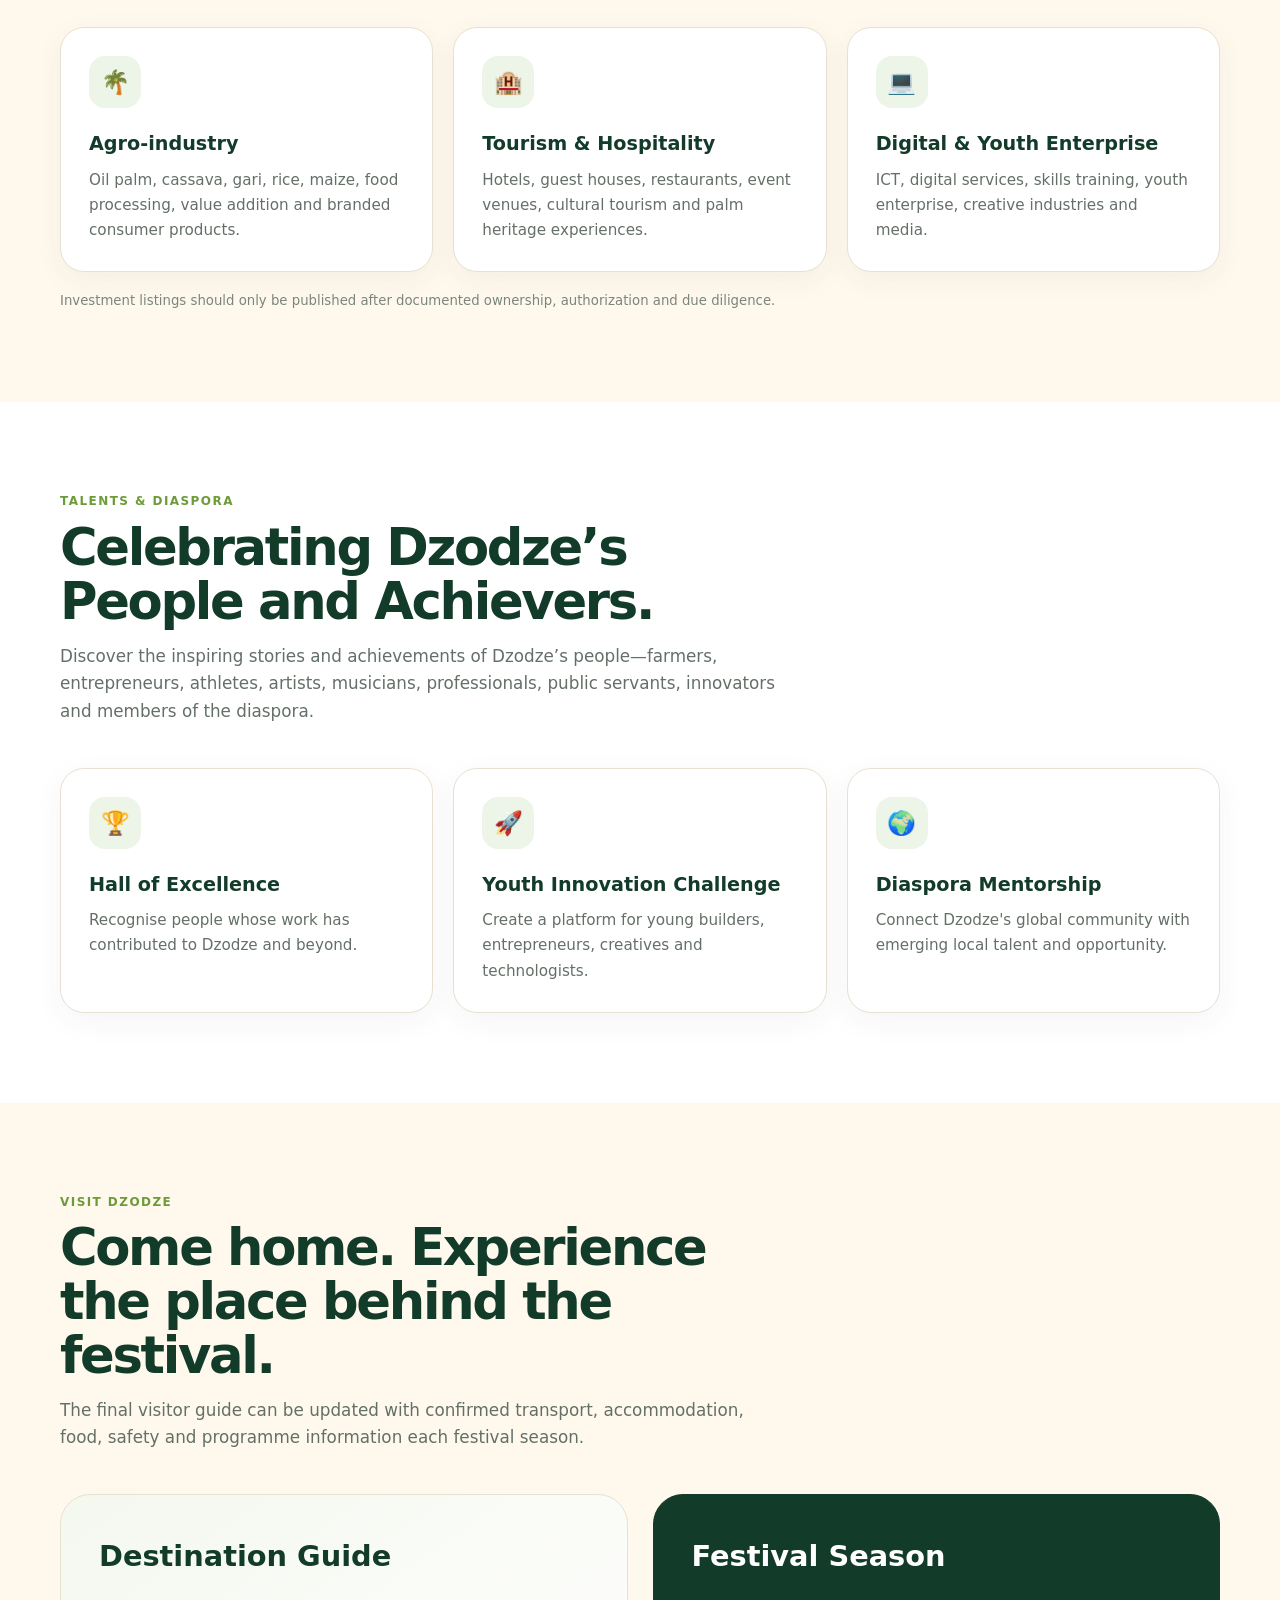
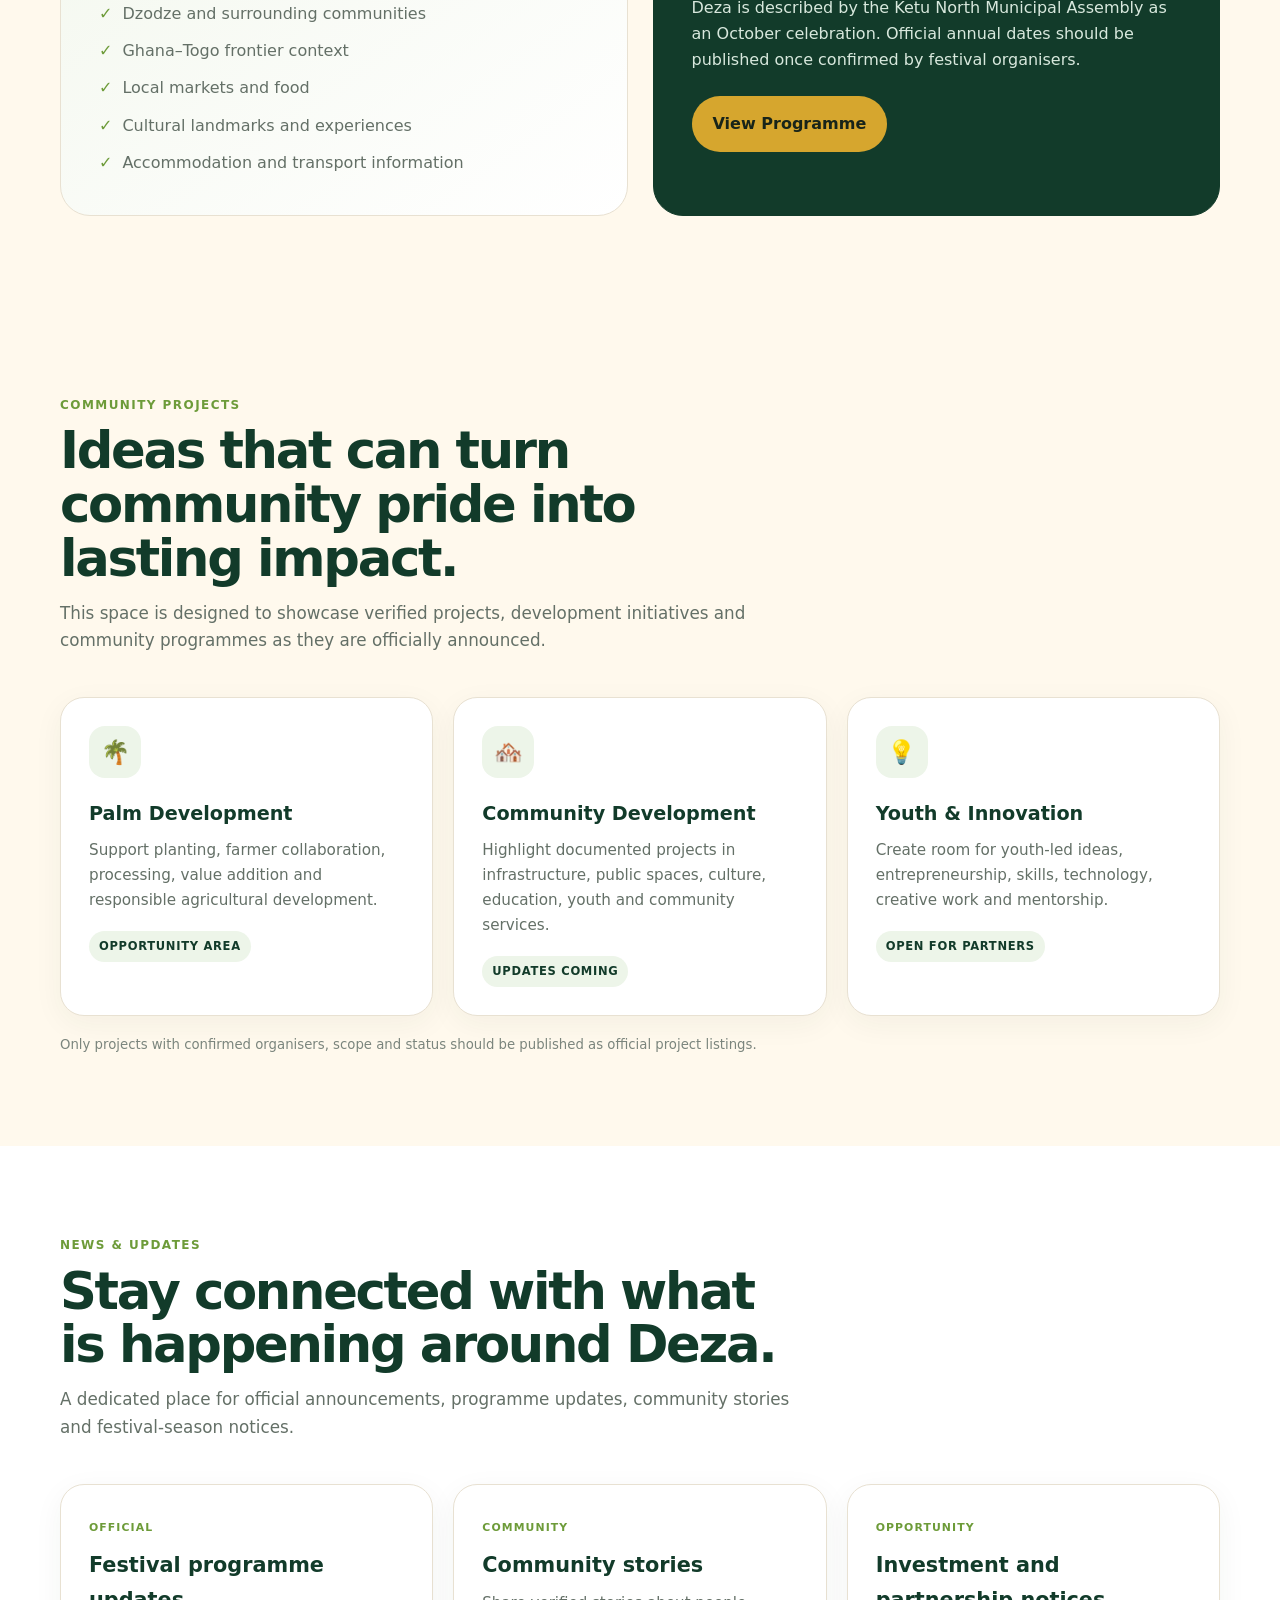
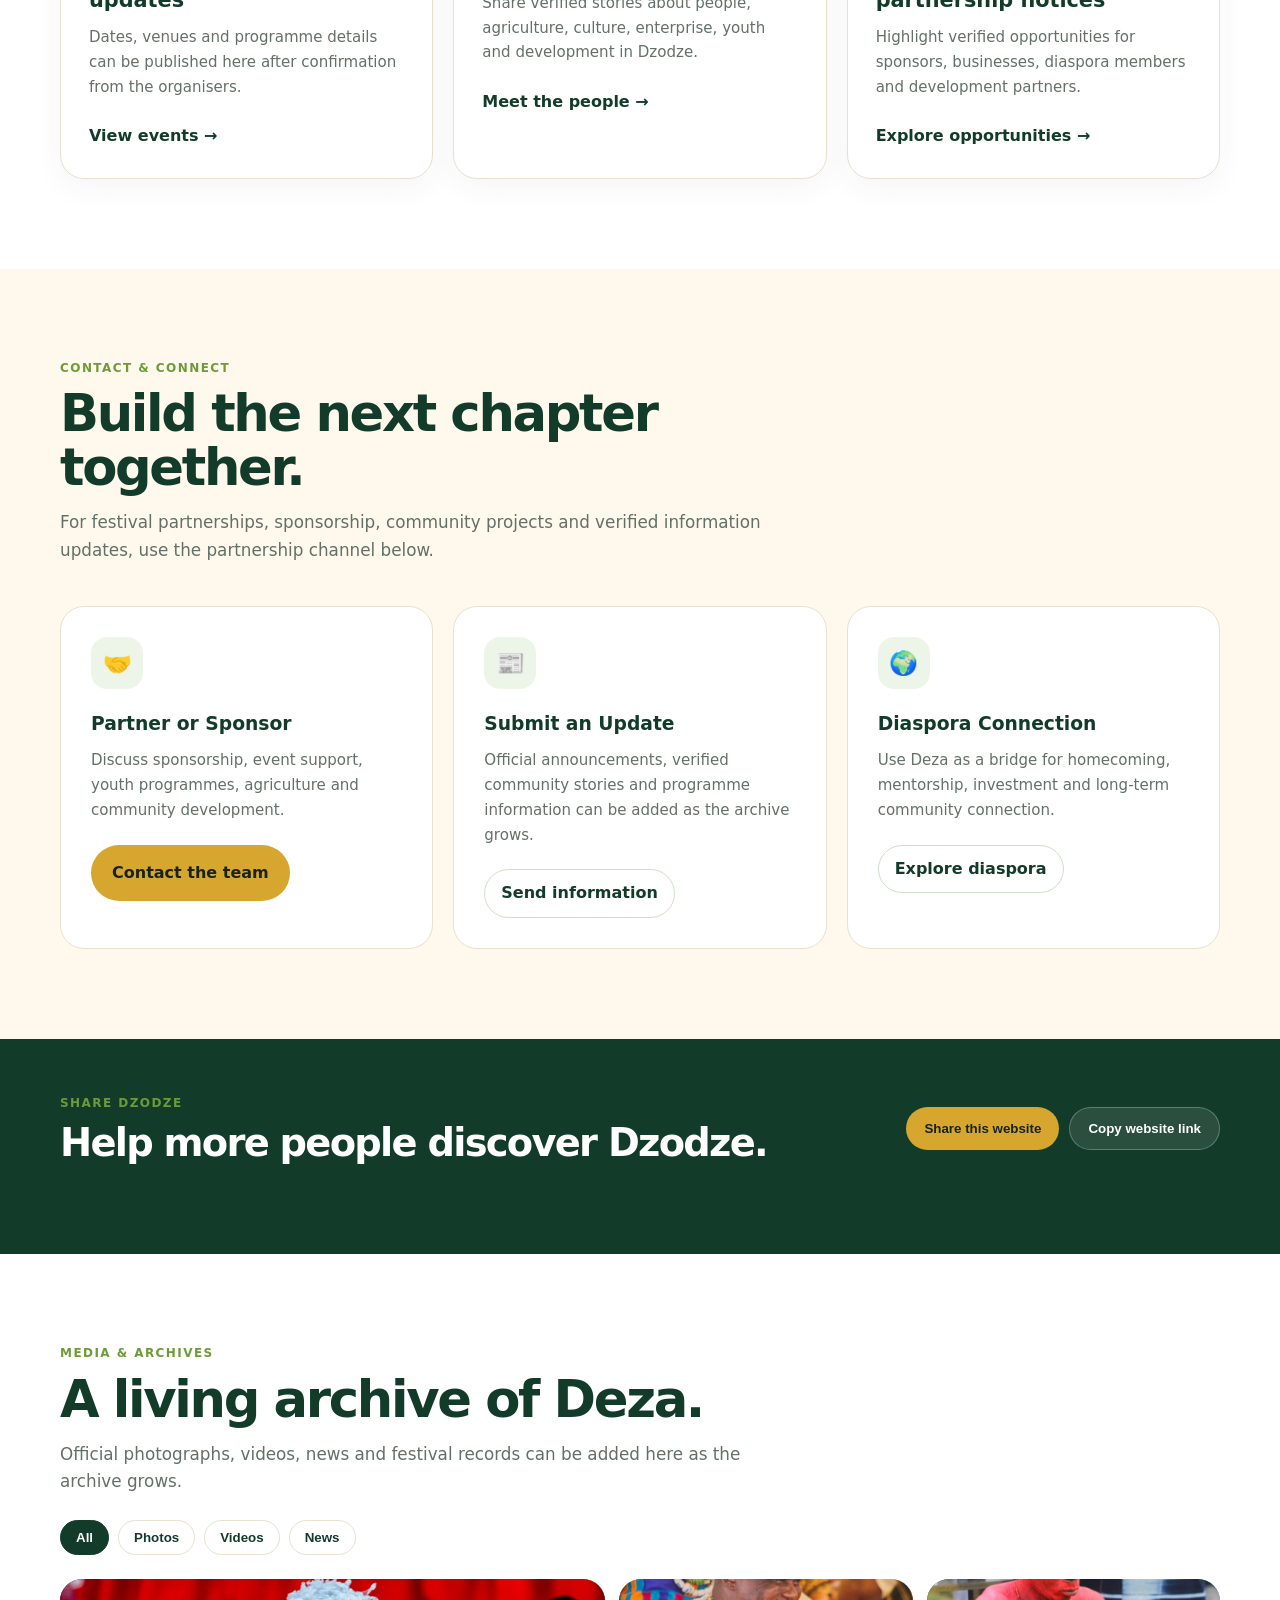
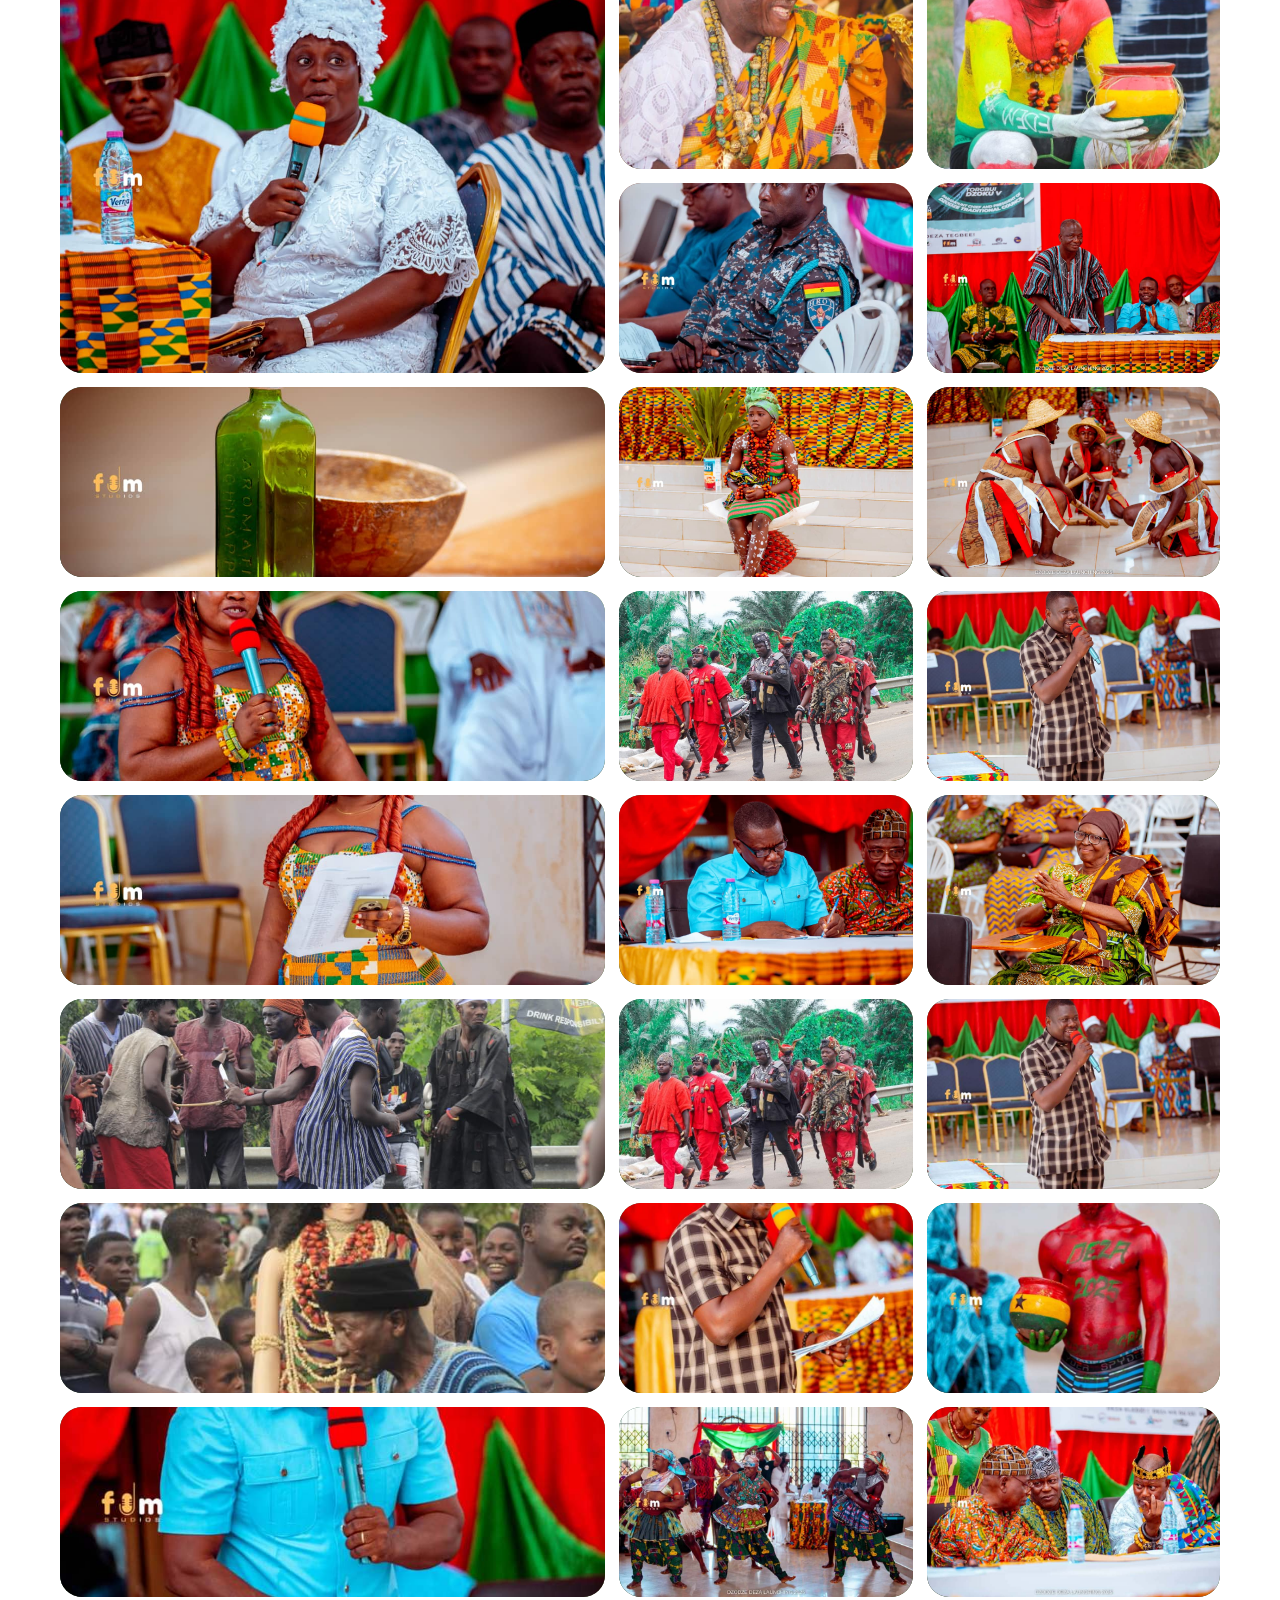
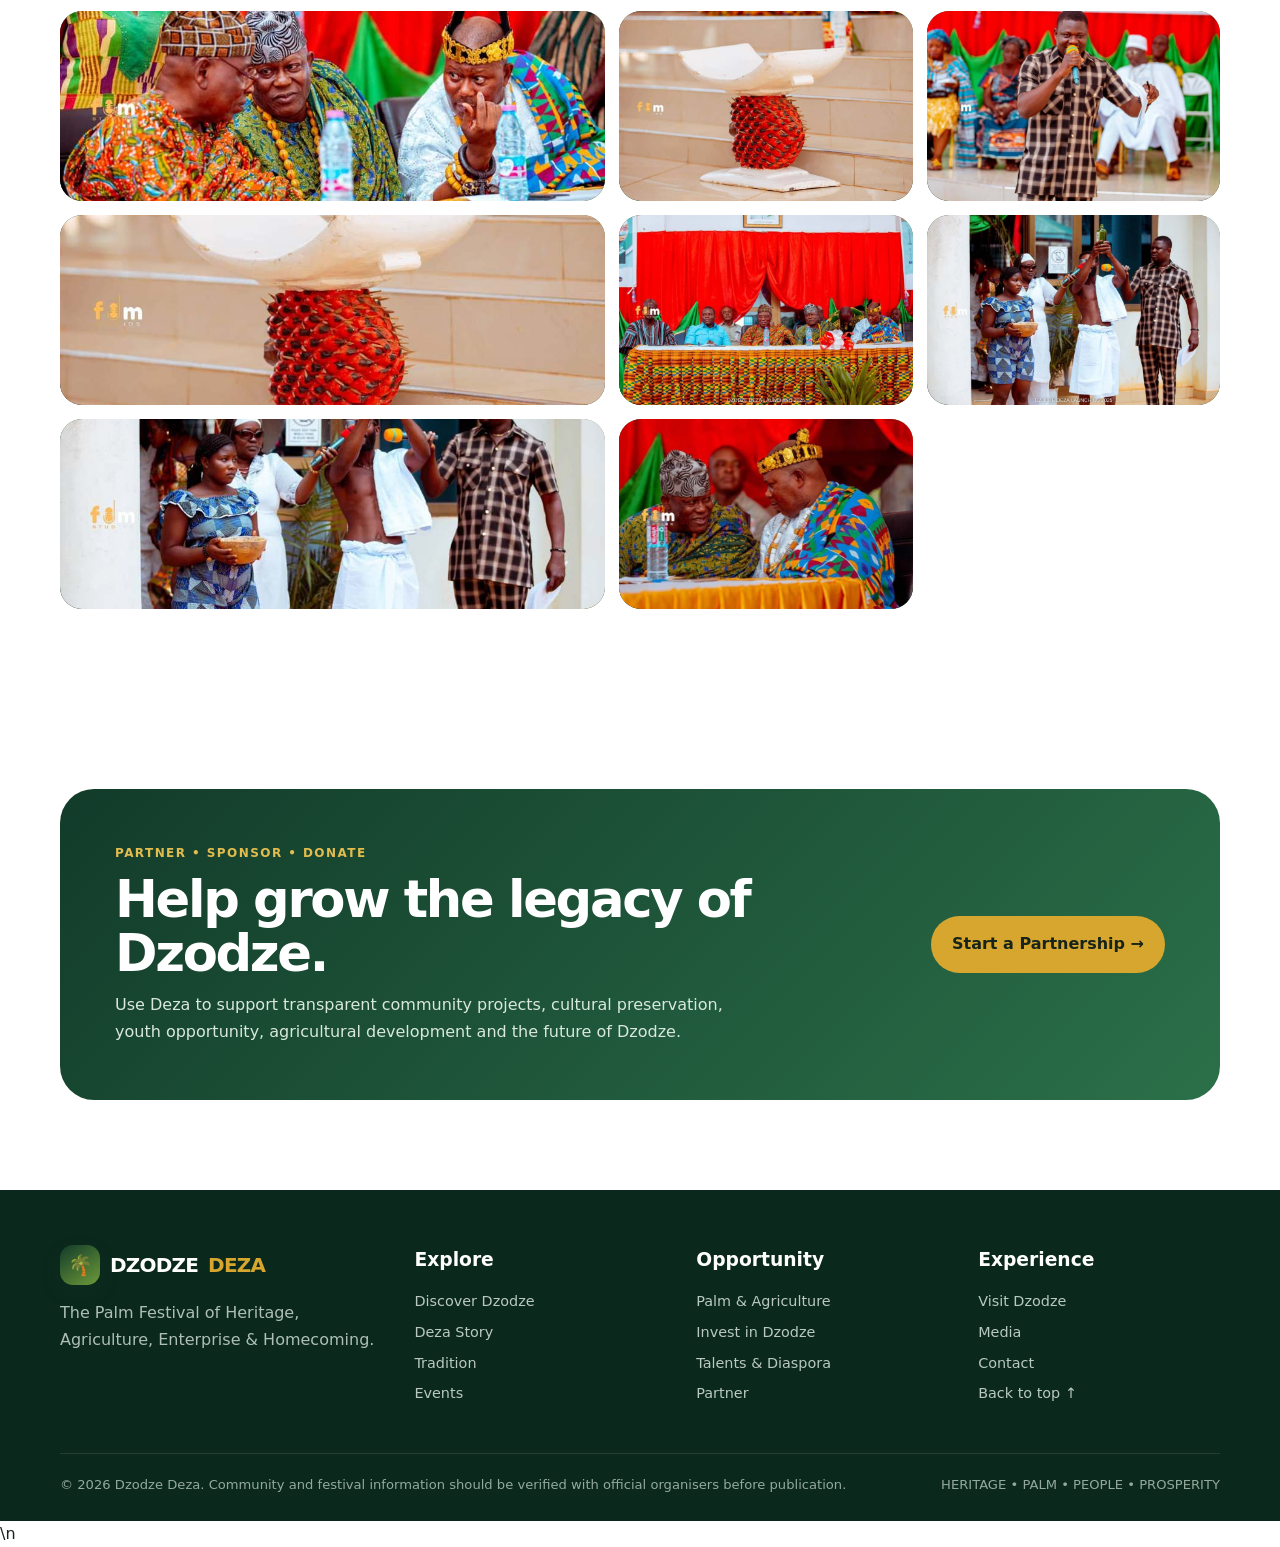
==== commit 1cf2b4e2: "Improve Festival Experience description" ====
--- a/index.html
+++ b/index.html
@@ -76,7 +76,7 @@
         <div class="section-head"><div><div class="kicker">Tradition & Leadership</div><h2>Honouring the people and institutions that carry the story.</h2><p class="lead">Traditional authority remains central to Dzodze's identity, cultural continuity and festival organization.</p></div></div>
         <div class="split">
           <article class="feature dark"><h3>Dzodze Traditional Council</h3><p>The Traditional Council was formally inaugurated in 2024. The profile identifies Torgbuiga Dzoku V as Paramount Chief of Dzodze and President of the Council.</p><ul class="clean"><li>Chiefs & queen mothers</li><li>Elders and family heads</li><li>Traditional customs & protocol</li><li>Annual leadership updates</li></ul></article>
-          <article class="feature"><h3>Festival Experience</h3><p>Deza brings tradition to life through experiences that can be documented in the website's annual programme and media archive.</p><ul class="clean"><li>Grand durbar</li><li>Traditional rites and storytelling</li><li>Drumming, dancing and regalia</li><li>Cultural displays and homecoming</li></ul></article>
+          <article class="feature"><h3>Festival Experience</h3><p>Deza celebrates Dzodze’s rich heritage through traditional ceremonies, vibrant music and dance, cultural displays, and a joyful homecoming for families and visitors.</p><ul class="clean"><li>Grand durbar</li><li>Traditional rites and storytelling</li><li>Drumming, dancing and regalia</li><li>Cultural displays and homecoming</li></ul></article>
         </div>
         <p class="notice">Leadership names and protocol should be updated annually from the Dzodze Traditional Council before publication.</p>
       </div>
--- a/style.css
+++ b/style.css
@@ -174,3 +174,28 @@
 .media-gallery .media-image-link img{display:block;}
 .media-gallery .gallery-card:after{pointer-events:none;}
 .media-gallery .media-image-link:focus-visible{outline:4px solid var(--gold);outline-offset:-5px;}
+
+
+/* Full-screen photo viewer with next/previous navigation. */
+body.photo-viewer-open{overflow:hidden}
+.photo-lightbox[hidden]{display:none!important}
+.photo-lightbox{position:fixed;inset:0;z-index:200;background:rgba(4,16,11,.94);display:flex;align-items:center;justify-content:center;padding:70px 84px 58px;color:#fff}
+.lightbox-figure{display:flex;flex-direction:column;align-items:center;justify-content:center;gap:12px;width:100%;height:100%;margin:0}
+.lightbox-figure img{max-width:100%;max-height:calc(100vh - 150px);width:auto;height:auto;object-fit:contain;border-radius:12px;box-shadow:0 20px 70px rgba(0,0,0,.4)}
+.lightbox-figure figcaption{color:#eaf4ed;text-align:center;font-size:.9rem}
+.lightbox-close,.lightbox-nav{position:absolute;z-index:2;border:1px solid rgba(255,255,255,.35);background:rgba(255,255,255,.12);color:#fff;cursor:pointer;display:grid;place-items:center;backdrop-filter:blur(8px);transition:background .2s,transform .2s}
+.lightbox-close:hover,.lightbox-nav:hover{background:rgba(255,255,255,.25);transform:scale(1.04)}
+.lightbox-close{top:20px;right:24px;width:48px;height:48px;border-radius:50%;font-size:2rem;line-height:1}
+.lightbox-nav{top:50%;transform:translateY(-50%);width:54px;height:70px;border-radius:16px;font-size:3rem;line-height:1}
+.lightbox-nav:hover{transform:translateY(-50%) scale(1.04)}
+.lightbox-prev{left:20px}
+.lightbox-next{right:20px}
+.lightbox-count{position:absolute;bottom:18px;left:0;right:0;text-align:center;color:#d8e8dd;font-weight:800;font-size:.9rem}
+@media(max-width:620px){
+  .photo-lightbox{padding:72px 12px 58px}
+  .lightbox-figure img{max-height:calc(100vh - 170px);max-width:100%}
+  .lightbox-nav{width:42px;height:54px;border-radius:12px;font-size:2.4rem;background:rgba(0,0,0,.45)}
+  .lightbox-prev{left:8px}
+  .lightbox-next{right:8px}
+  .lightbox-close{top:12px;right:12px;width:42px;height:42px}
+}
